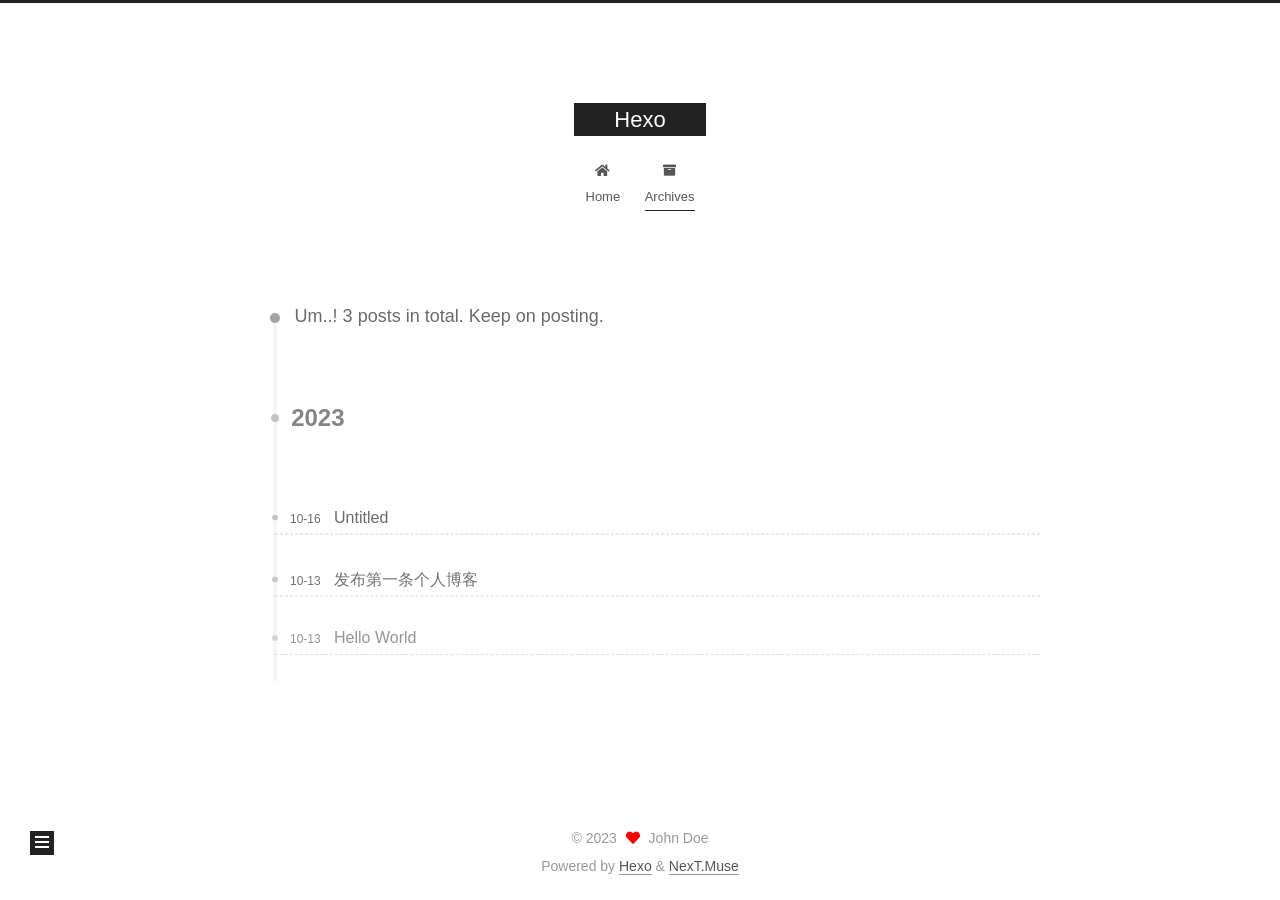
==== archives/index.html @ dcf9a1d7 "Site updated: 2023-10-16 13:55:03" ====
<!DOCTYPE html>
<html lang="en">
<head>
  <meta charset="UTF-8">
<meta name="viewport" content="width=device-width, initial-scale=1, maximum-scale=2">
<meta name="theme-color" content="#222">
<meta name="generator" content="Hexo 6.3.0">
  <link rel="apple-touch-icon" sizes="180x180" href="/images/apple-touch-icon-next.png">
  <link rel="icon" type="image/png" sizes="32x32" href="/images/favicon-32x32-next.png">
  <link rel="icon" type="image/png" sizes="16x16" href="/images/favicon-16x16-next.png">
  <link rel="mask-icon" href="/images/logo.svg" color="#222">

<link rel="stylesheet" href="/css/main.css">


<link rel="stylesheet" href="/lib/font-awesome/css/all.min.css">

<script id="hexo-configurations">
    var NexT = window.NexT || {};
    var CONFIG = {"hostname":"example.com","root":"/","scheme":"Muse","version":"7.8.0","exturl":false,"sidebar":{"position":"left","display":"post","padding":18,"offset":12,"onmobile":false},"copycode":{"enable":false,"show_result":false,"style":null},"back2top":{"enable":true,"sidebar":false,"scrollpercent":false},"bookmark":{"enable":false,"color":"#222","save":"auto"},"fancybox":false,"mediumzoom":false,"lazyload":false,"pangu":false,"comments":{"style":"tabs","active":null,"storage":true,"lazyload":false,"nav":null},"algolia":{"hits":{"per_page":10},"labels":{"input_placeholder":"Search for Posts","hits_empty":"We didn't find any results for the search: ${query}","hits_stats":"${hits} results found in ${time} ms"}},"localsearch":{"enable":false,"trigger":"auto","top_n_per_article":1,"unescape":false,"preload":false},"motion":{"enable":true,"async":false,"transition":{"post_block":"fadeIn","post_header":"slideDownIn","post_body":"slideDownIn","coll_header":"slideLeftIn","sidebar":"slideUpIn"}}};
  </script>

  <meta property="og:type" content="website">
<meta property="og:title" content="Hexo">
<meta property="og:url" content="http://example.com/archives/index.html">
<meta property="og:site_name" content="Hexo">
<meta property="og:locale" content="en_US">
<meta property="article:author" content="John Doe">
<meta name="twitter:card" content="summary">

<link rel="canonical" href="http://example.com/archives/">


<script id="page-configurations">
  // https://hexo.io/docs/variables.html
  CONFIG.page = {
    sidebar: "",
    isHome : false,
    isPost : false,
    lang   : 'en'
  };
</script>

  <title>Archive | Hexo</title>
  






  <noscript>
  <style>
  .use-motion .brand,
  .use-motion .menu-item,
  .sidebar-inner,
  .use-motion .post-block,
  .use-motion .pagination,
  .use-motion .comments,
  .use-motion .post-header,
  .use-motion .post-body,
  .use-motion .collection-header { opacity: initial; }

  .use-motion .site-title,
  .use-motion .site-subtitle {
    opacity: initial;
    top: initial;
  }

  .use-motion .logo-line-before i { left: initial; }
  .use-motion .logo-line-after i { right: initial; }
  </style>
</noscript>

</head>

<body itemscope itemtype="http://schema.org/WebPage">
  <div class="container use-motion">
    <div class="headband"></div>

    <header class="header" itemscope itemtype="http://schema.org/WPHeader">
      <div class="header-inner"><div class="site-brand-container">
  <div class="site-nav-toggle">
    <div class="toggle" aria-label="Toggle navigation bar">
      <span class="toggle-line toggle-line-first"></span>
      <span class="toggle-line toggle-line-middle"></span>
      <span class="toggle-line toggle-line-last"></span>
    </div>
  </div>

  <div class="site-meta">

    <a href="/" class="brand" rel="start">
      <span class="logo-line-before"><i></i></span>
      <h1 class="site-title">Hexo</h1>
      <span class="logo-line-after"><i></i></span>
    </a>
  </div>

  <div class="site-nav-right">
    <div class="toggle popup-trigger">
    </div>
  </div>
</div>




<nav class="site-nav">
  <ul id="menu" class="main-menu menu">
        <li class="menu-item menu-item-home">

    <a href="/" rel="section"><i class="fa fa-home fa-fw"></i>Home</a>

  </li>
        <li class="menu-item menu-item-archives">

    <a href="/archives/" rel="section"><i class="fa fa-archive fa-fw"></i>Archives</a>

  </li>
  </ul>
</nav>




</div>
    </header>

    
  <div class="back-to-top">
    <i class="fa fa-arrow-up"></i>
    <span>0%</span>
  </div>


    <main class="main">
      <div class="main-inner">
        <div class="content-wrap">
          

          <div class="content archive">
            

  
  
  
  <div class="post-block">
    <div class="posts-collapse">
      <div class="collection-title">
        <span class="collection-header">Um..! 3 posts in total. Keep on posting.</span>
      </div>

      
    <div class="collection-year">
      <span class="collection-header">2023</span>
    </div>

  <article itemscope itemtype="http://schema.org/Article">
    <header class="post-header">

      <div class="post-meta">
        <time itemprop="dateCreated"
              datetime="2023-10-16T13:53:46+08:00"
              content="2023-10-16">
          10-16
        </time>
      </div>

      <div class="post-title">
          <a class="post-title-link" href="/2023/10/16/%E5%B0%86%E6%A0%B9%E7%9B%AE%E5%BD%95%E4%BB%8E%E6%A0%87%E5%87%86%E5%88%86%E5%8C%BA%E8%BF%81%E7%A7%BB%E5%88%B0LVM%E5%B9%B6%E6%89%A9%E5%AE%B9%E7%A3%81%E7%9B%98/" itemprop="url">
            <span itemprop="name">Untitled</span>
          </a>
      </div>

    </header>
  </article>

  <article itemscope itemtype="http://schema.org/Article">
    <header class="post-header">

      <div class="post-meta">
        <time itemprop="dateCreated"
              datetime="2023-10-13T09:36:25+08:00"
              content="2023-10-13">
          10-13
        </time>
      </div>

      <div class="post-title">
          <a class="post-title-link" href="/2023/10/13/%E5%8F%91%E5%B8%83%E7%AC%AC%E4%B8%80%E6%9D%A1%E4%B8%AA%E4%BA%BA%E5%8D%9A%E5%AE%A2/" itemprop="url">
            <span itemprop="name">发布第一条个人博客</span>
          </a>
      </div>

    </header>
  </article>

  <article itemscope itemtype="http://schema.org/Article">
    <header class="post-header">

      <div class="post-meta">
        <time itemprop="dateCreated"
              datetime="2023-10-13T09:29:15+08:00"
              content="2023-10-13">
          10-13
        </time>
      </div>

      <div class="post-title">
          <a class="post-title-link" href="/2023/10/13/hello-world/" itemprop="url">
            <span itemprop="name">Hello World</span>
          </a>
      </div>

    </header>
  </article>


    </div>
  </div>
  
  
  

  



          </div>
          

<script>
  window.addEventListener('tabs:register', () => {
    let { activeClass } = CONFIG.comments;
    if (CONFIG.comments.storage) {
      activeClass = localStorage.getItem('comments_active') || activeClass;
    }
    if (activeClass) {
      let activeTab = document.querySelector(`a[href="#comment-${activeClass}"]`);
      if (activeTab) {
        activeTab.click();
      }
    }
  });
  if (CONFIG.comments.storage) {
    window.addEventListener('tabs:click', event => {
      if (!event.target.matches('.tabs-comment .tab-content .tab-pane')) return;
      let commentClass = event.target.classList[1];
      localStorage.setItem('comments_active', commentClass);
    });
  }
</script>

        </div>
          
  
  <div class="toggle sidebar-toggle">
    <span class="toggle-line toggle-line-first"></span>
    <span class="toggle-line toggle-line-middle"></span>
    <span class="toggle-line toggle-line-last"></span>
  </div>

  <aside class="sidebar">
    <div class="sidebar-inner">

      <ul class="sidebar-nav motion-element">
        <li class="sidebar-nav-toc">
          Table of Contents
        </li>
        <li class="sidebar-nav-overview">
          Overview
        </li>
      </ul>

      <!--noindex-->
      <div class="post-toc-wrap sidebar-panel">
      </div>
      <!--/noindex-->

      <div class="site-overview-wrap sidebar-panel">
        <div class="site-author motion-element" itemprop="author" itemscope itemtype="http://schema.org/Person">
  <p class="site-author-name" itemprop="name">John Doe</p>
  <div class="site-description" itemprop="description"></div>
</div>
<div class="site-state-wrap motion-element">
  <nav class="site-state">
      <div class="site-state-item site-state-posts">
          <a href="/archives/">
        
          <span class="site-state-item-count">3</span>
          <span class="site-state-item-name">posts</span>
        </a>
      </div>
  </nav>
</div>



      </div>

    </div>
  </aside>
  <div id="sidebar-dimmer"></div>


      </div>
    </main>

    <footer class="footer">
      <div class="footer-inner">
        

        

<div class="copyright">
  
  &copy; 
  <span itemprop="copyrightYear">2023</span>
  <span class="with-love">
    <i class="fa fa-heart"></i>
  </span>
  <span class="author" itemprop="copyrightHolder">John Doe</span>
</div>
  <div class="powered-by">Powered by <a href="https://hexo.io/" class="theme-link" rel="noopener" target="_blank">Hexo</a> & <a href="https://muse.theme-next.org/" class="theme-link" rel="noopener" target="_blank">NexT.Muse</a>
  </div>

        








      </div>
    </footer>
  </div>

  
  <script src="/lib/anime.min.js"></script>
  <script src="/lib/velocity/velocity.min.js"></script>
  <script src="/lib/velocity/velocity.ui.min.js"></script>

<script src="/js/utils.js"></script>

<script src="/js/motion.js"></script>


<script src="/js/schemes/muse.js"></script>


<script src="/js/next-boot.js"></script>




  















  

  

</body>
</html>
---- css/main.css ----
:root {
  --body-bg-color: #fff;
  --content-bg-color: #fff;
  --card-bg-color: #f5f5f5;
  --text-color: #555;
  --blockquote-color: #666;
  --link-color: #555;
  --link-hover-color: #222;
  --brand-color: #fff;
  --brand-hover-color: #fff;
  --table-row-odd-bg-color: #f9f9f9;
  --table-row-hover-bg-color: #f5f5f5;
  --menu-item-bg-color: #f5f5f5;
  --btn-default-bg: #222;
  --btn-default-color: #fff;
  --btn-default-border-color: #222;
  --btn-default-hover-bg: #fff;
  --btn-default-hover-color: #222;
  --btn-default-hover-border-color: #222;
}
html {
  line-height: 1.15; /* 1 */
  -webkit-text-size-adjust: 100%; /* 2 */
}
body {
  margin: 0;
}
main {
  display: block;
}
h1 {
  font-size: 2em;
  margin: 0.67em 0;
}
hr {
  box-sizing: content-box; /* 1 */
  height: 0; /* 1 */
  overflow: visible; /* 2 */
}
pre {
  font-family: monospace, monospace; /* 1 */
  font-size: 1em; /* 2 */
}
a {
  background: transparent;
}
abbr[title] {
  border-bottom: none; /* 1 */
  text-decoration: underline; /* 2 */
  text-decoration: underline dotted; /* 2 */
}
b,
strong {
  font-weight: bolder;
}
code,
kbd,
samp {
  font-family: monospace, monospace; /* 1 */
  font-size: 1em; /* 2 */
}
small {
  font-size: 80%;
}
sub,
sup {
  font-size: 75%;
  line-height: 0;
  position: relative;
  vertical-align: baseline;
}
sub {
  bottom: -0.25em;
}
sup {
  top: -0.5em;
}
img {
  border-style: none;
}
button,
input,
optgroup,
select,
textarea {
  font-family: inherit; /* 1 */
  font-size: 100%; /* 1 */
  line-height: 1.15; /* 1 */
  margin: 0; /* 2 */
}
button,
input {
/* 1 */
  overflow: visible;
}
button,
select {
/* 1 */
  text-transform: none;
}
button,
[type='button'],
[type='reset'],
[type='submit'] {
  -webkit-appearance: button;
}
button::-moz-focus-inner,
[type='button']::-moz-focus-inner,
[type='reset']::-moz-focus-inner,
[type='submit']::-moz-focus-inner {
  border-style: none;
  padding: 0;
}
button:-moz-focusring,
[type='button']:-moz-focusring,
[type='reset']:-moz-focusring,
[type='submit']:-moz-focusring {
  outline: 1px dotted ButtonText;
}
fieldset {
  padding: 0.35em 0.75em 0.625em;
}
legend {
  box-sizing: border-box; /* 1 */
  color: inherit; /* 2 */
  display: table; /* 1 */
  max-width: 100%; /* 1 */
  padding: 0; /* 3 */
  white-space: normal; /* 1 */
}
progress {
  vertical-align: baseline;
}
textarea {
  overflow: auto;
}
[type='checkbox'],
[type='radio'] {
  box-sizing: border-box; /* 1 */
  padding: 0; /* 2 */
}
[type='number']::-webkit-inner-spin-button,
[type='number']::-webkit-outer-spin-button {
  height: auto;
}
[type='search'] {
  outline-offset: -2px; /* 2 */
  -webkit-appearance: textfield; /* 1 */
}
[type='search']::-webkit-search-decoration {
  -webkit-appearance: none;
}
::-webkit-file-upload-button {
  font: inherit; /* 2 */
  -webkit-appearance: button; /* 1 */
}
details {
  display: block;
}
summary {
  display: list-item;
}
template {
  display: none;
}
[hidden] {
  display: none;
}
::selection {
  background: #262a30;
  color: #eee;
}
html,
body {
  height: 100%;
}
body {
  background: var(--body-bg-color);
  color: var(--text-color);
  font-family: 'Lato', "PingFang SC", "Microsoft YaHei", sans-serif;
  font-size: 1em;
  line-height: 2;
}
@media (max-width: 991px) {
  body {
    padding-left: 0 !important;
    padding-right: 0 !important;
  }
}
h1,
h2,
h3,
h4,
h5,
h6 {
  font-family: 'Lato', "PingFang SC", "Microsoft YaHei", sans-serif;
  font-weight: bold;
  line-height: 1.5;
  margin: 20px 0 15px;
}
h1 {
  font-size: 1.5em;
}
h2 {
  font-size: 1.375em;
}
h3 {
  font-size: 1.25em;
}
h4 {
  font-size: 1.125em;
}
h5 {
  font-size: 1em;
}
h6 {
  font-size: 0.875em;
}
p {
  margin: 0 0 20px 0;
}
a,
span.exturl {
  border-bottom: 1px solid #999;
  color: var(--link-color);
  outline: 0;
  text-decoration: none;
  overflow-wrap: break-word;
  word-wrap: break-word;
  cursor: pointer;
}
a:hover,
span.exturl:hover {
  border-bottom-color: var(--link-hover-color);
  color: var(--link-hover-color);
}
iframe,
img,
video {
  display: block;
  margin-left: auto;
  margin-right: auto;
  max-width: 100%;
}
hr {
  background-image: repeating-linear-gradient(-45deg, #ddd, #ddd 4px, transparent 4px, transparent 8px);
  border: 0;
  height: 3px;
  margin: 40px 0;
}
blockquote {
  border-left: 4px solid #ddd;
  color: var(--blockquote-color);
  margin: 0;
  padding: 0 15px;
}
blockquote cite::before {
  content: '-';
  padding: 0 5px;
}
dt {
  font-weight: bold;
}
dd {
  margin: 0;
  padding: 0;
}
kbd {
  background-color: #f5f5f5;
  background-image: linear-gradient(#eee, #fff, #eee);
  border: 1px solid #ccc;
  border-radius: 0.2em;
  box-shadow: 0.1em 0.1em 0.2em rgba(0,0,0,0.1);
  color: #555;
  font-family: inherit;
  padding: 0.1em 0.3em;
  white-space: nowrap;
}
.table-container {
  overflow: auto;
}
table {
  border-collapse: collapse;
  border-spacing: 0;
  font-size: 0.875em;
  margin: 0 0 20px 0;
  width: 100%;
}
tbody tr:nth-of-type(odd) {
  background: var(--table-row-odd-bg-color);
}
tbody tr:hover {
  background: var(--table-row-hover-bg-color);
}
caption,
th,
td {
  font-weight: normal;
  padding: 8px;
  vertical-align: middle;
}
th,
td {
  border: 1px solid #ddd;
  border-bottom: 3px solid #ddd;
}
th {
  font-weight: 700;
  padding-bottom: 10px;
}
td {
  border-bottom-width: 1px;
}
.btn {
  background: var(--btn-default-bg);
  border: 2px solid var(--btn-default-border-color);
  border-radius: 0;
  color: var(--btn-default-color);
  display: inline-block;
  font-size: 0.875em;
  line-height: 2;
  padding: 0 20px;
  text-decoration: none;
  transition-property: background-color;
  transition-delay: 0s;
  transition-duration: 0.2s;
  transition-timing-function: ease-in-out;
}
.btn:hover {
  background: var(--btn-default-hover-bg);
  border-color: var(--btn-default-hover-border-color);
  color: var(--btn-default-hover-color);
}
.btn + .btn {
  margin: 0 0 8px 8px;
}
.btn .fa-fw {
  text-align: left;
  width: 1.285714285714286em;
}
.toggle {
  line-height: 0;
}
.toggle .toggle-line {
  background: #fff;
  display: inline-block;
  height: 2px;
  left: 0;
  position: relative;
  top: 0;
  transition: all 0.4s;
  vertical-align: top;
  width: 100%;
}
.toggle .toggle-line:not(:first-child) {
  margin-top: 3px;
}
.toggle.toggle-arrow .toggle-line-first {
  left: 50%;
  top: 2px;
  transform: rotate(45deg);
  width: 50%;
}
.toggle.toggle-arrow .toggle-line-middle {
  left: 2px;
  width: 90%;
}
.toggle.toggle-arrow .toggle-line-last {
  left: 50%;
  top: -2px;
  transform: rotate(-45deg);
  width: 50%;
}
.toggle.toggle-close .toggle-line-first {
  transform: rotate(-45deg);
  top: 5px;
}
.toggle.toggle-close .toggle-line-middle {
  opacity: 0;
}
.toggle.toggle-close .toggle-line-last {
  transform: rotate(45deg);
  top: -5px;
}
.highlight,
pre {
  background: #f7f7f7;
  color: #4d4d4c;
  line-height: 1.6;
  margin: 0 auto 20px;
}
pre,
code {
  font-family: consolas, Menlo, monospace, "PingFang SC", "Microsoft YaHei";
}
code {
  background: #eee;
  border-radius: 3px;
  color: #555;
  padding: 2px 4px;
  overflow-wrap: break-word;
  word-wrap: break-word;
}
.highlight *::selection {
  background: #d6d6d6;
}
.highlight pre {
  border: 0;
  margin: 0;
  padding: 10px 0;
}
.highlight table {
  border: 0;
  margin: 0;
  width: auto;
}
.highlight td {
  border: 0;
  padding: 0;
}
.highlight figcaption {
  background: #eff2f3;
  color: #4d4d4c;
  display: flex;
  font-size: 0.875em;
  justify-content: space-between;
  line-height: 1.2;
  padding: 0.5em;
}
.highlight figcaption a {
  color: #4d4d4c;
}
.highlight figcaption a:hover {
  border-bottom-color: #4d4d4c;
}
.highlight .gutter {
  -moz-user-select: none;
  -ms-user-select: none;
  -webkit-user-select: none;
  user-select: none;
}
.highlight .gutter pre {
  background: #eff2f3;
  color: #869194;
  padding-left: 10px;
  padding-right: 10px;
  text-align: right;
}
.highlight .code pre {
  background: #f7f7f7;
  padding-left: 10px;
  width: 100%;
}
.gist table {
  width: auto;
}
.gist table td {
  border: 0;
}
pre {
  overflow: auto;
  padding: 10px;
}
pre code {
  background: none;
  color: #4d4d4c;
  font-size: 0.875em;
  padding: 0;
  text-shadow: none;
}
pre .deletion {
  background: #fdd;
}
pre .addition {
  background: #dfd;
}
pre .meta {
  color: #eab700;
  -moz-user-select: none;
  -ms-user-select: none;
  -webkit-user-select: none;
  user-select: none;
}
pre .comment {
  color: #8e908c;
}
pre .variable,
pre .attribute,
pre .tag,
pre .name,
pre .regexp,
pre .ruby .constant,
pre .xml .tag .title,
pre .xml .pi,
pre .xml .doctype,
pre .html .doctype,
pre .css .id,
pre .css .class,
pre .css .pseudo {
  color: #c82829;
}
pre .number,
pre .preprocessor,
pre .built_in,
pre .builtin-name,
pre .literal,
pre .params,
pre .constant,
pre .command {
  color: #f5871f;
}
pre .ruby .class .title,
pre .css .rules .attribute,
pre .string,
pre .symbol,
pre .value,
pre .inheritance,
pre .header,
pre .ruby .symbol,
pre .xml .cdata,
pre .special,
pre .formula {
  color: #718c00;
}
pre .title,
pre .css .hexcolor {
  color: #3e999f;
}
pre .function,
pre .python .decorator,
pre .python .title,
pre .ruby .function .title,
pre .ruby .title .keyword,
pre .perl .sub,
pre .javascript .title,
pre .coffeescript .title {
  color: #4271ae;
}
pre .keyword,
pre .javascript .function {
  color: #8959a8;
}
.blockquote-center {
  border-left: none;
  margin: 40px 0;
  padding: 0;
  position: relative;
  text-align: center;
}
.blockquote-center .fa {
  display: block;
  opacity: 0.6;
  position: absolute;
  width: 100%;
}
.blockquote-center .fa-quote-left {
  border-top: 1px solid #ccc;
  text-align: left;
  top: -20px;
}
.blockquote-center .fa-quote-right {
  border-bottom: 1px solid #ccc;
  text-align: right;
  bottom: -20px;
}
.blockquote-center p,
.blockquote-center div {
  text-align: center;
}
.post-body .group-picture img {
  margin: 0 auto;
  padding: 0 3px;
}
.group-picture-row {
  margin-bottom: 6px;
  overflow: hidden;
}
.group-picture-column {
  float: left;
  margin-bottom: 10px;
}
.post-body .label {
  color: #555;
  display: inline;
  padding: 0 2px;
}
.post-body .label.default {
  background: #f0f0f0;
}
.post-body .label.primary {
  background: #efe6f7;
}
.post-body .label.info {
  background: #e5f2f8;
}
.post-body .label.success {
  background: #e7f4e9;
}
.post-body .label.warning {
  background: #fcf6e1;
}
.post-body .label.danger {
  background: #fae8eb;
}
.post-body .tabs {
  margin-bottom: 20px;
}
.post-body .tabs,
.tabs-comment {
  display: block;
  padding-top: 10px;
  position: relative;
}
.post-body .tabs ul.nav-tabs,
.tabs-comment ul.nav-tabs {
  display: flex;
  flex-wrap: wrap;
  margin: 0;
  margin-bottom: -1px;
  padding: 0;
}
@media (max-width: 413px) {
  .post-body .tabs ul.nav-tabs,
  .tabs-comment ul.nav-tabs {
    display: block;
    margin-bottom: 5px;
  }
}
.post-body .tabs ul.nav-tabs li.tab,
.tabs-comment ul.nav-tabs li.tab {
  border-bottom: 1px solid #ddd;
  border-left: 1px solid transparent;
  border-right: 1px solid transparent;
  border-top: 3px solid transparent;
  flex-grow: 1;
  list-style-type: none;
  border-radius: 0 0 0 0;
}
@media (max-width: 413px) {
  .post-body .tabs ul.nav-tabs li.tab,
  .tabs-comment ul.nav-tabs li.tab {
    border-bottom: 1px solid transparent;
    border-left: 3px solid transparent;
    border-right: 1px solid transparent;
    border-top: 1px solid transparent;
  }
}
@media (max-width: 413px) {
  .post-body .tabs ul.nav-tabs li.tab,
  .tabs-comment ul.nav-tabs li.tab {
    border-radius: 0;
  }
}
.post-body .tabs ul.nav-tabs li.tab a,
.tabs-comment ul.nav-tabs li.tab a {
  border-bottom: initial;
  display: block;
  line-height: 1.8;
  outline: 0;
  padding: 0.25em 0.75em;
  text-align: center;
  transition-delay: 0s;
  transition-duration: 0.2s;
  transition-timing-function: ease-out;
}
.post-body .tabs ul.nav-tabs li.tab a i,
.tabs-comment ul.nav-tabs li.tab a i {
  width: 1.285714285714286em;
}
.post-body .tabs ul.nav-tabs li.tab.active,
.tabs-comment ul.nav-tabs li.tab.active {
  border-bottom: 1px solid transparent;
  border-left: 1px solid #ddd;
  border-right: 1px solid #ddd;
  border-top: 3px solid #fc6423;
}
@media (max-width: 413px) {
  .post-body .tabs ul.nav-tabs li.tab.active,
  .tabs-comment ul.nav-tabs li.tab.active {
    border-bottom: 1px solid #ddd;
    border-left: 3px solid #fc6423;
    border-right: 1px solid #ddd;
    border-top: 1px solid #ddd;
  }
}
.post-body .tabs ul.nav-tabs li.tab.active a,
.tabs-comment ul.nav-tabs li.tab.active a {
  color: var(--link-color);
  cursor: default;
}
.post-body .tabs .tab-content .tab-pane,
.tabs-comment .tab-content .tab-pane {
  border: 1px solid #ddd;
  border-top: 0;
  padding: 20px 20px 0 20px;
  border-radius: 0;
}
.post-body .tabs .tab-content .tab-pane:not(.active),
.tabs-comment .tab-content .tab-pane:not(.active) {
  display: none;
}
.post-body .tabs .tab-content .tab-pane.active,
.tabs-comment .tab-content .tab-pane.active {
  display: block;
}
.post-body .tabs .tab-content .tab-pane.active:nth-of-type(1),
.tabs-comment .tab-content .tab-pane.active:nth-of-type(1) {
  border-radius: 0 0 0 0;
}
@media (max-width: 413px) {
  .post-body .tabs .tab-content .tab-pane.active:nth-of-type(1),
  .tabs-comment .tab-content .tab-pane.active:nth-of-type(1) {
    border-radius: 0;
  }
}
.post-body .note {
  border-radius: 3px;
  margin-bottom: 20px;
  padding: 1em;
  position: relative;
  border: 1px solid #eee;
  border-left-width: 5px;
}
.post-body .note h2,
.post-body .note h3,
.post-body .note h4,
.post-body .note h5,
.post-body .note h6 {
  margin-top: 0;
  border-bottom: initial;
  margin-bottom: 0;
  padding-top: 0;
}
.post-body .note p:first-child,
.post-body .note ul:first-child,
.post-body .note ol:first-child,
.post-body .note table:first-child,
.post-body .note pre:first-child,
.post-body .note blockquote:first-child,
.post-body .note img:first-child {
  margin-top: 0;
}
.post-body .note p:last-child,
.post-body .note ul:last-child,
.post-body .note ol:last-child,
.post-body .note table:last-child,
.post-body .note pre:last-child,
.post-body .note blockquote:last-child,
.post-body .note img:last-child {
  margin-bottom: 0;
}
.post-body .note.default {
  border-left-color: #777;
}
.post-body .note.default h2,
.post-body .note.default h3,
.post-body .note.default h4,
.post-body .note.default h5,
.post-body .note.default h6 {
  color: #777;
}
.post-body .note.primary {
  border-left-color: #6f42c1;
}
.post-body .note.primary h2,
.post-body .note.primary h3,
.post-body .note.primary h4,
.post-body .note.primary h5,
.post-body .note.primary h6 {
  color: #6f42c1;
}
.post-body .note.info {
  border-left-color: #428bca;
}
.post-body .note.info h2,
.post-body .note.info h3,
.post-body .note.info h4,
.post-body .note.info h5,
.post-body .note.info h6 {
  color: #428bca;
}
.post-body .note.success {
  border-left-color: #5cb85c;
}
.post-body .note.success h2,
.post-body .note.success h3,
.post-body .note.success h4,
.post-body .note.success h5,
.post-body .note.success h6 {
  color: #5cb85c;
}
.post-body .note.warning {
  border-left-color: #f0ad4e;
}
.post-body .note.warning h2,
.post-body .note.warning h3,
.post-body .note.warning h4,
.post-body .note.warning h5,
.post-body .note.warning h6 {
  color: #f0ad4e;
}
.post-body .note.danger {
  border-left-color: #d9534f;
}
.post-body .note.danger h2,
.post-body .note.danger h3,
.post-body .note.danger h4,
.post-body .note.danger h5,
.post-body .note.danger h6 {
  color: #d9534f;
}
.pagination .prev,
.pagination .next,
.pagination .page-number,
.pagination .space {
  display: inline-block;
  margin: 0 10px;
  padding: 0 11px;
  position: relative;
  top: -1px;
}
@media (max-width: 767px) {
  .pagination .prev,
  .pagination .next,
  .pagination .page-number,
  .pagination .space {
    margin: 0 5px;
  }
}
.pagination {
  border-top: 1px solid #eee;
  margin: 120px 0 0;
  text-align: center;
}
.pagination .prev,
.pagination .next,
.pagination .page-number {
  border-bottom: 0;
  border-top: 1px solid #eee;
  transition-property: border-color;
  transition-delay: 0s;
  transition-duration: 0.2s;
  transition-timing-function: ease-in-out;
}
.pagination .prev:hover,
.pagination .next:hover,
.pagination .page-number:hover {
  border-top-color: #222;
}
.pagination .space {
  margin: 0;
  padding: 0;
}
.pagination .prev {
  margin-left: 0;
}
.pagination .next {
  margin-right: 0;
}
.pagination .page-number.current {
  background: #ccc;
  border-top-color: #ccc;
  color: #fff;
}
@media (max-width: 767px) {
  .pagination {
    border-top: none;
  }
  .pagination .prev,
  .pagination .next,
  .pagination .page-number {
    border-bottom: 1px solid #eee;
    border-top: 0;
    margin-bottom: 10px;
    padding: 0 10px;
  }
  .pagination .prev:hover,
  .pagination .next:hover,
  .pagination .page-number:hover {
    border-bottom-color: #222;
  }
}
.comments {
  margin-top: 60px;
  overflow: hidden;
}
.comment-button-group {
  display: flex;
  flex-wrap: wrap-reverse;
  justify-content: center;
  margin: 1em 0;
}
.comment-button-group .comment-button {
  margin: 0.1em 0.2em;
}
.comment-button-group .comment-button.active {
  background: var(--btn-default-hover-bg);
  border-color: var(--btn-default-hover-border-color);
  color: var(--btn-default-hover-color);
}
.comment-position {
  display: none;
}
.comment-position.active {
  display: block;
}
.tabs-comment {
  background: var(--content-bg-color);
  margin-top: 4em;
  padding-top: 0;
}
.tabs-comment .comments {
  border: 0;
  box-shadow: none;
  margin-top: 0;
  padding-top: 0;
}
.container {
  min-height: 100%;
  position: relative;
}
.main-inner {
  margin: 0 auto;
  width: 700px;
}
@media (min-width: 1200px) {
  .main-inner {
    width: 800px;
  }
}
@media (min-width: 1600px) {
  .main-inner {
    width: 900px;
  }
}
@media (max-width: 767px) {
  .content-wrap {
    padding: 0 20px;
  }
}
.header {
  background: transparent;
}
.header-inner {
  margin: 0 auto;
  width: 700px;
}
@media (min-width: 1200px) {
  .header-inner {
    width: 800px;
  }
}
@media (min-width: 1600px) {
  .header-inner {
    width: 900px;
  }
}
.site-brand-container {
  display: flex;
  flex-shrink: 0;
  padding: 0 10px;
}
.headband {
  background: #222;
  height: 3px;
}
.site-meta {
  flex-grow: 1;
  text-align: center;
}
@media (max-width: 767px) {
  .site-meta {
    text-align: center;
  }
}
.brand {
  border-bottom: none;
  color: var(--brand-color);
  display: inline-block;
  line-height: 1.375em;
  padding: 0 40px;
  position: relative;
}
.brand:hover {
  color: var(--brand-hover-color);
}
.site-title {
  font-family: 'Lato', "PingFang SC", "Microsoft YaHei", sans-serif;
  font-size: 1.375em;
  font-weight: normal;
  margin: 0;
}
.site-subtitle {
  color: #999;
  font-size: 0.8125em;
  margin: 10px 0;
}
.use-motion .brand {
  opacity: 0;
}
.use-motion .site-title,
.use-motion .site-subtitle,
.use-motion .custom-logo-image {
  opacity: 0;
  position: relative;
  top: -10px;
}
.site-nav-toggle,
.site-nav-right {
  display: none;
}
@media (max-width: 767px) {
  .site-nav-toggle,
  .site-nav-right {
    display: flex;
    flex-direction: column;
    justify-content: center;
  }
}
.site-nav-toggle .toggle,
.site-nav-right .toggle {
  color: var(--text-color);
  padding: 10px;
  width: 22px;
}
.site-nav-toggle .toggle .toggle-line,
.site-nav-right .toggle .toggle-line {
  background: var(--text-color);
  border-radius: 1px;
}
.site-nav {
  display: block;
}
@media (max-width: 767px) {
  .site-nav {
    clear: both;
    display: none;
  }
}
.site-nav.site-nav-on {
  display: block;
}
.menu {
  margin-top: 20px;
  padding-left: 0;
  text-align: center;
}
.menu-item {
  display: inline-block;
  list-style: none;
  margin: 0 10px;
}
@media (max-width: 767px) {
  .menu-item {
    display: block;
    margin-top: 10px;
  }
  .menu-item.menu-item-search {
    display: none;
  }
}
.menu-item a,
.menu-item span.exturl {
  border-bottom: 0;
  display: block;
  font-size: 0.8125em;
  transition-property: border-color;
  transition-delay: 0s;
  transition-duration: 0.2s;
  transition-timing-function: ease-in-out;
}
@media (hover: none) {
  .menu-item a:hover,
  .menu-item span.exturl:hover {
    border-bottom-color: transparent !important;
  }
}
.menu-item .fa,
.menu-item .fab,
.menu-item .far,
.menu-item .fas {
  margin-right: 8px;
}
.menu-item .badge {
  display: inline-block;
  font-weight: bold;
  line-height: 1;
  margin-left: 0.35em;
  margin-top: 0.35em;
  text-align: center;
  white-space: nowrap;
}
@media (max-width: 767px) {
  .menu-item .badge {
    float: right;
    margin-left: 0;
  }
}
.menu-item-active a,
.menu .menu-item a:hover,
.menu .menu-item span.exturl:hover {
  background: var(--menu-item-bg-color);
}
.use-motion .menu-item {
  opacity: 0;
}
.sidebar {
  background: #222;
  bottom: 0;
  box-shadow: inset 0 2px 6px #000;
  position: fixed;
  top: 0;
}
@media (max-width: 991px) {
  .sidebar {
    display: none;
  }
}
.sidebar-inner {
  color: #999;
  padding: 18px 10px;
  text-align: center;
}
.cc-license {
  margin-top: 10px;
  text-align: center;
}
.cc-license .cc-opacity {
  border-bottom: none;
  opacity: 0.7;
}
.cc-license .cc-opacity:hover {
  opacity: 0.9;
}
.cc-license img {
  display: inline-block;
}
.site-author-image {
  border: 2px solid #333;
  display: block;
  margin: 0 auto;
  max-width: 96px;
  padding: 2px;
}
.site-author-name {
  color: #f5f5f5;
  font-weight: normal;
  margin: 5px 0 0;
  text-align: center;
}
.site-description {
  color: #999;
  font-size: 1em;
  margin-top: 5px;
  text-align: center;
}
.links-of-author {
  margin-top: 15px;
}
.links-of-author a,
.links-of-author span.exturl {
  border-bottom-color: #555;
  display: inline-block;
  font-size: 0.8125em;
  margin-bottom: 10px;
  margin-right: 10px;
  vertical-align: middle;
}
.links-of-author a::before,
.links-of-author span.exturl::before {
  background: #fb12f1;
  border-radius: 50%;
  content: ' ';
  display: inline-block;
  height: 4px;
  margin-right: 3px;
  vertical-align: middle;
  width: 4px;
}
.sidebar-button {
  margin-top: 15px;
}
.sidebar-button a {
  border: 1px solid #fc6423;
  border-radius: 4px;
  color: #fc6423;
  display: inline-block;
  padding: 0 15px;
}
.sidebar-button a .fa,
.sidebar-button a .fab,
.sidebar-button a .far,
.sidebar-button a .fas {
  margin-right: 5px;
}
.sidebar-button a:hover {
  background: #fc6423;
  border: 1px solid #fc6423;
  color: #fff;
}
.sidebar-button a:hover .fa,
.sidebar-button a:hover .fab,
.sidebar-button a:hover .far,
.sidebar-button a:hover .fas {
  color: #fff;
}
.links-of-blogroll {
  font-size: 0.8125em;
  margin-top: 10px;
}
.links-of-blogroll-title {
  font-size: 0.875em;
  font-weight: 600;
  margin-top: 0;
}
.links-of-blogroll-list {
  list-style: none;
  margin: 0;
  padding: 0;
}
#sidebar-dimmer {
  display: none;
}
@media (max-width: 767px) {
  #sidebar-dimmer {
    background: #000;
    display: block;
    height: 100%;
    left: 100%;
    opacity: 0;
    position: fixed;
    top: 0;
    width: 100%;
    z-index: 1100;
  }
  .sidebar-active + #sidebar-dimmer {
    opacity: 0.7;
    transform: translateX(-100%);
    transition: opacity 0.5s;
  }
}
.sidebar-nav {
  margin: 0;
  padding-bottom: 20px;
  padding-left: 0;
}
.sidebar-nav li {
  border-bottom: 1px solid transparent;
  color: #666;
  cursor: pointer;
  display: inline-block;
  font-size: 0.875em;
}
.sidebar-nav li.sidebar-nav-overview {
  margin-left: 10px;
}
.sidebar-nav li:hover {
  color: #f5f5f5;
}
.sidebar-nav .sidebar-nav-active {
  border-bottom-color: #87daff;
  color: #87daff;
}
.sidebar-nav .sidebar-nav-active:hover {
  color: #87daff;
}
.sidebar-panel {
  display: none;
  overflow-x: hidden;
  overflow-y: auto;
}
.sidebar-panel-active {
  display: block;
}
.sidebar-toggle {
  background: #222;
  bottom: 45px;
  cursor: pointer;
  height: 14px;
  left: 30px;
  padding: 5px;
  position: fixed;
  width: 14px;
  z-index: 1300;
}
@media (max-width: 991px) {
  .sidebar-toggle {
    left: 20px;
    opacity: 0.8;
    display: none;
  }
}
.sidebar-toggle:hover .toggle-line {
  background: #87daff;
}
.post-toc {
  font-size: 0.875em;
}
.post-toc ol {
  list-style: none;
  margin: 0;
  padding: 0 2px 5px 10px;
  text-align: left;
}
.post-toc ol > ol {
  padding-left: 0;
}
.post-toc ol a {
  transition-property: all;
  transition-delay: 0s;
  transition-duration: 0.2s;
  transition-timing-function: ease-in-out;
}
.post-toc .nav-item {
  line-height: 1.8;
  overflow: hidden;
  text-overflow: ellipsis;
  white-space: nowrap;
}
.post-toc .nav .nav-child {
  display: none;
}
.post-toc .nav .active > .nav-child {
  display: block;
}
.post-toc .nav .active-current > .nav-child {
  display: block;
}
.post-toc .nav .active-current > .nav-child > .nav-item {
  display: block;
}
.post-toc .nav .active > a {
  border-bottom-color: #87daff;
  color: #87daff;
}
.post-toc .nav .active-current > a {
  color: #87daff;
}
.post-toc .nav .active-current > a:hover {
  color: #87daff;
}
.site-state {
  display: flex;
  justify-content: center;
  line-height: 1.4;
  margin-top: 10px;
  overflow: hidden;
  text-align: center;
  white-space: nowrap;
}
.site-state-item {
  padding: 0 15px;
}
.site-state-item:not(:first-child) {
  border-left: 1px solid #333;
}
.site-state-item a {
  border-bottom: none;
}
.site-state-item-count {
  display: block;
  font-size: 1.25em;
  font-weight: 600;
  text-align: center;
}
.site-state-item-name {
  color: inherit;
  font-size: 0.875em;
}
.footer {
  color: #999;
  font-size: 0.875em;
  padding: 20px 0;
}
.footer.footer-fixed {
  bottom: 0;
  left: 0;
  position: absolute;
  right: 0;
}
.footer-inner {
  box-sizing: border-box;
  margin: 0 auto;
  text-align: center;
  width: 700px;
}
@media (min-width: 1200px) {
  .footer-inner {
    width: 800px;
  }
}
@media (min-width: 1600px) {
  .footer-inner {
    width: 900px;
  }
}
.languages {
  display: inline-block;
  font-size: 1.125em;
  position: relative;
}
.languages .lang-select-label span {
  margin: 0 0.5em;
}
.languages .lang-select {
  height: 100%;
  left: 0;
  opacity: 0;
  position: absolute;
  top: 0;
  width: 100%;
}
.with-love {
  color: #ff0000;
  display: inline-block;
  margin: 0 5px;
}
.powered-by,
.theme-info {
  display: inline-block;
}
@-moz-keyframes iconAnimate {
  0%, 100% {
    transform: scale(1);
  }
  10%, 30% {
    transform: scale(0.9);
  }
  20%, 40%, 60%, 80% {
    transform: scale(1.1);
  }
  50%, 70% {
    transform: scale(1.1);
  }
}
@-webkit-keyframes iconAnimate {
  0%, 100% {
    transform: scale(1);
  }
  10%, 30% {
    transform: scale(0.9);
  }
  20%, 40%, 60%, 80% {
    transform: scale(1.1);
  }
  50%, 70% {
    transform: scale(1.1);
  }
}
@-o-keyframes iconAnimate {
  0%, 100% {
    transform: scale(1);
  }
  10%, 30% {
    transform: scale(0.9);
  }
  20%, 40%, 60%, 80% {
    transform: scale(1.1);
  }
  50%, 70% {
    transform: scale(1.1);
  }
}
@keyframes iconAnimate {
  0%, 100% {
    transform: scale(1);
  }
  10%, 30% {
    transform: scale(0.9);
  }
  20%, 40%, 60%, 80% {
    transform: scale(1.1);
  }
  50%, 70% {
    transform: scale(1.1);
  }
}
.back-to-top {
  font-size: 12px;
  text-align: center;
  transition-delay: 0s;
  transition-duration: 0.2s;
  transition-timing-function: ease-in-out;
}
.back-to-top {
  background: #222;
  bottom: -100px;
  box-sizing: border-box;
  color: #fff;
  cursor: pointer;
  left: 30px;
  opacity: 1;
  padding: 0 6px;
  position: fixed;
  transition-property: bottom;
  z-index: 1300;
  width: 24px;
}
.back-to-top span {
  display: none;
}
.back-to-top:hover {
  color: #87daff;
}
.back-to-top.back-to-top-on {
  bottom: 19px;
}
@media (max-width: 991px) {
  .back-to-top {
    left: 20px;
    opacity: 0.8;
  }
}
.post-body {
  font-family: 'Lato', "PingFang SC", "Microsoft YaHei", sans-serif;
  overflow-wrap: break-word;
  word-wrap: break-word;
}
@media (min-width: 1200px) {
  .post-body {
    font-size: 1.125em;
  }
}
.post-body .exturl .fa {
  font-size: 0.875em;
  margin-left: 4px;
}
.post-body .image-caption,
.post-body .figure .caption {
  color: #999;
  font-size: 0.875em;
  font-weight: bold;
  line-height: 1;
  margin: -20px auto 15px;
  text-align: center;
}
.post-sticky-flag {
  display: inline-block;
  transform: rotate(30deg);
}
.post-button {
  margin-top: 40px;
  text-align: center;
}
.use-motion .post-block,
.use-motion .pagination,
.use-motion .comments {
  opacity: 0;
}
.use-motion .post-header {
  opacity: 0;
}
.use-motion .post-body {
  opacity: 0;
}
.use-motion .collection-header {
  opacity: 0;
}
.posts-collapse {
  margin-left: 35px;
  position: relative;
}
@media (max-width: 767px) {
  .posts-collapse {
    margin-left: 0px;
    margin-right: 0px;
  }
}
.posts-collapse .collection-title {
  font-size: 1.125em;
  position: relative;
}
.posts-collapse .collection-title::before {
  background: #999;
  border: 1px solid #fff;
  border-radius: 50%;
  content: ' ';
  height: 10px;
  left: 0;
  margin-left: -6px;
  margin-top: -4px;
  position: absolute;
  top: 50%;
  width: 10px;
}
.posts-collapse .collection-year {
  font-size: 1.5em;
  font-weight: bold;
  margin: 60px 0;
  position: relative;
}
.posts-collapse .collection-year::before {
  background: #bbb;
  border-radius: 50%;
  content: ' ';
  height: 8px;
  left: 0;
  margin-left: -4px;
  margin-top: -4px;
  position: absolute;
  top: 50%;
  width: 8px;
}
.posts-collapse .collection-header {
  display: block;
  margin: 0 0 0 20px;
}
.posts-collapse .collection-header small {
  color: #bbb;
  margin-left: 5px;
}
.posts-collapse .post-header {
  border-bottom: 1px dashed #ccc;
  margin: 30px 0;
  padding-left: 15px;
  position: relative;
  transition-property: border;
  transition-delay: 0s;
  transition-duration: 0.2s;
  transition-timing-function: ease-in-out;
}
.posts-collapse .post-header::before {
  background: #bbb;
  border: 1px solid #fff;
  border-radius: 50%;
  content: ' ';
  height: 6px;
  left: 0;
  margin-left: -4px;
  position: absolute;
  top: 0.75em;
  transition-property: background;
  width: 6px;
  transition-delay: 0s;
  transition-duration: 0.2s;
  transition-timing-function: ease-in-out;
}
.posts-collapse .post-header:hover {
  border-bottom-color: #666;
}
.posts-collapse .post-header:hover::before {
  background: #222;
}
.posts-collapse .post-meta {
  display: inline;
  font-size: 0.75em;
  margin-right: 10px;
}
.posts-collapse .post-title {
  display: inline;
}
.posts-collapse .post-title a,
.posts-collapse .post-title span.exturl {
  border-bottom: none;
  color: var(--link-color);
}
.posts-collapse .post-title .fa-external-link-alt {
  font-size: 0.875em;
  margin-left: 5px;
}
.posts-collapse::before {
  background: #f5f5f5;
  content: ' ';
  height: 100%;
  left: 0;
  margin-left: -2px;
  position: absolute;
  top: 1.25em;
  width: 4px;
}
.post-eof {
  background: #ccc;
  height: 1px;
  margin: 80px auto 60px;
  text-align: center;
  width: 8%;
}
.post-block:last-of-type .post-eof {
  display: none;
}
.content {
  padding-top: 40px;
}
@media (min-width: 992px) {
  .post-body {
    text-align: justify;
  }
}
@media (max-width: 991px) {
  .post-body {
    text-align: justify;
  }
}
.post-body h1,
.post-body h2,
.post-body h3,
.post-body h4,
.post-body h5,
.post-body h6 {
  padding-top: 10px;
}
.post-body h1 .header-anchor,
.post-body h2 .header-anchor,
.post-body h3 .header-anchor,
.post-body h4 .header-anchor,
.post-body h5 .header-anchor,
.post-body h6 .header-anchor {
  border-bottom-style: none;
  color: #ccc;
  float: right;
  margin-left: 10px;
  visibility: hidden;
}
.post-body h1 .header-anchor:hover,
.post-body h2 .header-anchor:hover,
.post-body h3 .header-anchor:hover,
.post-body h4 .header-anchor:hover,
.post-body h5 .header-anchor:hover,
.post-body h6 .header-anchor:hover {
  color: inherit;
}
.post-body h1:hover .header-anchor,
.post-body h2:hover .header-anchor,
.post-body h3:hover .header-anchor,
.post-body h4:hover .header-anchor,
.post-body h5:hover .header-anchor,
.post-body h6:hover .header-anchor {
  visibility: visible;
}
.post-body iframe,
.post-body img,
.post-body video {
  margin-bottom: 20px;
}
.post-body .video-container {
  height: 0;
  margin-bottom: 20px;
  overflow: hidden;
  padding-top: 75%;
  position: relative;
  width: 100%;
}
.post-body .video-container iframe,
.post-body .video-container object,
.post-body .video-container embed {
  height: 100%;
  left: 0;
  margin: 0;
  position: absolute;
  top: 0;
  width: 100%;
}
.post-gallery {
  align-items: center;
  display: grid;
  grid-gap: 10px;
  grid-template-columns: 1fr 1fr 1fr;
  margin-bottom: 20px;
}
@media (max-width: 767px) {
  .post-gallery {
    grid-template-columns: 1fr 1fr;
  }
}
.post-gallery a {
  border: 0;
}
.post-gallery img {
  margin: 0;
}
.posts-expand .post-header {
  font-size: 1.125em;
}
.posts-expand .post-title {
  font-size: 1.5em;
  font-weight: normal;
  margin: initial;
  text-align: center;
  overflow-wrap: break-word;
  word-wrap: break-word;
}
.posts-expand .post-title-link {
  border-bottom: none;
  color: var(--link-color);
  display: inline-block;
  position: relative;
  vertical-align: top;
}
.posts-expand .post-title-link::before {
  background: var(--link-color);
  bottom: 0;
  content: '';
  height: 2px;
  left: 0;
  position: absolute;
  transform: scaleX(0);
  visibility: hidden;
  width: 100%;
  transition-delay: 0s;
  transition-duration: 0.2s;
  transition-timing-function: ease-in-out;
}
.posts-expand .post-title-link:hover::before {
  transform: scaleX(1);
  visibility: visible;
}
.posts-expand .post-title-link .fa-external-link-alt {
  font-size: 0.875em;
  margin-left: 5px;
}
.posts-expand .post-meta {
  color: #999;
  font-family: 'Lato', "PingFang SC", "Microsoft YaHei", sans-serif;
  font-size: 0.75em;
  margin: 3px 0 60px 0;
  text-align: center;
}
.posts-expand .post-meta .post-description {
  font-size: 0.875em;
  margin-top: 2px;
}
.posts-expand .post-meta time {
  border-bottom: 1px dashed #999;
  cursor: pointer;
}
.post-meta .post-meta-item + .post-meta-item::before {
  content: '|';
  margin: 0 0.5em;
}
.post-meta-divider {
  margin: 0 0.5em;
}
.post-meta-item-icon {
  margin-right: 3px;
}
@media (max-width: 991px) {
  .post-meta-item-icon {
    display: inline-block;
  }
}
@media (max-width: 991px) {
  .post-meta-item-text {
    display: none;
  }
}
.post-nav {
  border-top: 1px solid #eee;
  display: flex;
  justify-content: space-between;
  margin-top: 15px;
  padding: 10px 5px 0;
}
.post-nav-item {
  flex: 1;
}
.post-nav-item a {
  border-bottom: none;
  display: block;
  font-size: 0.875em;
  line-height: 1.6;
  position: relative;
}
.post-nav-item a:active {
  top: 2px;
}
.post-nav-item .fa {
  font-size: 0.75em;
}
.post-nav-item:first-child {
  margin-right: 15px;
}
.post-nav-item:first-child .fa {
  margin-right: 5px;
}
.post-nav-item:last-child {
  margin-left: 15px;
  text-align: right;
}
.post-nav-item:last-child .fa {
  margin-left: 5px;
}
.rtl.post-body p,
.rtl.post-body a,
.rtl.post-body h1,
.rtl.post-body h2,
.rtl.post-body h3,
.rtl.post-body h4,
.rtl.post-body h5,
.rtl.post-body h6,
.rtl.post-body li,
.rtl.post-body ul,
.rtl.post-body ol {
  direction: rtl;
  font-family: UKIJ Ekran;
}
.rtl.post-title {
  font-family: UKIJ Ekran;
}
.post-tags {
  margin-top: 40px;
  text-align: center;
}
.post-tags a {
  display: inline-block;
  font-size: 0.8125em;
}
.post-tags a:not(:last-child) {
  margin-right: 10px;
}
.post-widgets {
  border-top: 1px solid #eee;
  margin-top: 15px;
  text-align: center;
}
.wp_rating {
  height: 20px;
  line-height: 20px;
  margin-top: 10px;
  padding-top: 6px;
  text-align: center;
}
.social-like {
  display: flex;
  font-size: 0.875em;
  justify-content: center;
  text-align: center;
}
.reward-container {
  margin: 20px auto;
  padding: 10px 0;
  text-align: center;
  width: 90%;
}
.reward-container button {
  background: transparent;
  border: 1px solid #fc6423;
  border-radius: 0;
  color: #fc6423;
  cursor: pointer;
  line-height: 2;
  outline: 0;
  padding: 0 15px;
  vertical-align: text-top;
}
.reward-container button:hover {
  background: #fc6423;
  border: 1px solid transparent;
  color: #fa9366;
}
#qr {
  padding-top: 20px;
}
#qr a {
  border: 0;
}
#qr img {
  display: inline-block;
  margin: 0.8em 2em 0 2em;
  max-width: 100%;
  width: 180px;
}
#qr p {
  text-align: center;
}
.category-all-page .category-all-title {
  text-align: center;
}
.category-all-page .category-all {
  margin-top: 20px;
}
.category-all-page .category-list {
  list-style: none;
  margin: 0;
  padding: 0;
}
.category-all-page .category-list-item {
  margin: 5px 10px;
}
.category-all-page .category-list-count {
  color: #bbb;
}
.category-all-page .category-list-count::before {
  content: ' (';
  display: inline;
}
.category-all-page .category-list-count::after {
  content: ') ';
  display: inline;
}
.category-all-page .category-list-child {
  padding-left: 10px;
}
.event-list {
  padding: 0;
}
.event-list hr {
  background: #222;
  margin: 20px 0 45px 0;
}
.event-list hr::after {
  background: #222;
  color: #fff;
  content: 'NOW';
  display: inline-block;
  font-weight: bold;
  padding: 0 5px;
  text-align: right;
}
.event-list .event {
  background: #222;
  margin: 20px 0;
  min-height: 40px;
  padding: 15px 0 15px 10px;
}
.event-list .event .event-summary {
  color: #fff;
  margin: 0;
  padding-bottom: 3px;
}
.event-list .event .event-summary::before {
  animation: dot-flash 1s alternate infinite ease-in-out;
  color: #fff;
  content: '\f111';
  display: inline-block;
  font-size: 10px;
  margin-right: 25px;
  vertical-align: middle;
  font-family: 'Font Awesome 5 Free';
  font-weight: 900;
}
.event-list .event .event-relative-time {
  color: #bbb;
  display: inline-block;
  font-size: 12px;
  font-weight: normal;
  padding-left: 12px;
}
.event-list .event .event-details {
  color: #fff;
  display: block;
  line-height: 18px;
  margin-left: 56px;
  padding-bottom: 6px;
  padding-top: 3px;
  text-indent: -24px;
}
.event-list .event .event-details::before {
  color: #fff;
  display: inline-block;
  margin-right: 9px;
  text-align: center;
  text-indent: 0;
  width: 14px;
  font-family: 'Font Awesome 5 Free';
  font-weight: 900;
}
.event-list .event .event-details.event-location::before {
  content: '\f041';
}
.event-list .event .event-details.event-duration::before {
  content: '\f017';
}
.event-list .event-past {
  background: #f5f5f5;
}
.event-list .event-past .event-summary,
.event-list .event-past .event-details {
  color: #bbb;
  opacity: 0.9;
}
.event-list .event-past .event-summary::before,
.event-list .event-past .event-details::before {
  animation: none;
  color: #bbb;
}
@-moz-keyframes dot-flash {
  from {
    opacity: 1;
    transform: scale(1);
  }
  to {
    opacity: 0;
    transform: scale(0.8);
  }
}
@-webkit-keyframes dot-flash {
  from {
    opacity: 1;
    transform: scale(1);
  }
  to {
    opacity: 0;
    transform: scale(0.8);
  }
}
@-o-keyframes dot-flash {
  from {
    opacity: 1;
    transform: scale(1);
  }
  to {
    opacity: 0;
    transform: scale(0.8);
  }
}
@keyframes dot-flash {
  from {
    opacity: 1;
    transform: scale(1);
  }
  to {
    opacity: 0;
    transform: scale(0.8);
  }
}
ul.breadcrumb {
  font-size: 0.75em;
  list-style: none;
  margin: 1em 0;
  padding: 0 2em;
  text-align: center;
}
ul.breadcrumb li {
  display: inline;
}
ul.breadcrumb li + li::before {
  content: '/\00a0';
  font-weight: normal;
  padding: 0.5em;
}
ul.breadcrumb li + li:last-child {
  font-weight: bold;
}
.tag-cloud {
  text-align: center;
}
.tag-cloud a {
  display: inline-block;
  margin: 10px;
}
.tag-cloud a:hover {
  color: var(--link-hover-color) !important;
}
@media (max-width: 767px) {
  .header-inner,
  .main-inner,
  .footer-inner {
    width: auto;
  }
}
.header-inner {
  padding-top: 100px;
}
@media (max-width: 767px) {
  .header-inner {
    padding-top: 50px;
  }
}
.main-inner {
  padding-bottom: 60px;
}
.content {
  padding-top: 70px;
}
@media (max-width: 767px) {
  .content {
    padding-top: 35px;
  }
}
embed {
  display: block;
  margin: 0 auto 25px auto;
}
.custom-logo .site-meta-headline {
  text-align: center;
}
.custom-logo .site-title {
  color: #222;
  margin: 10px auto 0;
}
.custom-logo .site-title a {
  border: 0;
}
.custom-logo-image {
  background: #fff;
  margin: 0 auto;
  max-width: 150px;
  padding: 5px;
}
.brand {
  background: var(--btn-default-bg);
}
@media (max-width: 767px) {
  .site-nav {
    border-bottom: 1px solid #ddd;
    border-top: 1px solid #ddd;
    left: 0;
    margin: 0;
    padding: 0;
    width: 100%;
  }
}
@media (max-width: 767px) {
  .menu {
    text-align: left;
  }
}
.menu-item-active a,
.menu .menu-item a:hover,
.menu .menu-item span.exturl:hover {
  background: transparent;
  border-bottom: 1px solid var(--link-hover-color) !important;
}
@media (max-width: 767px) {
  .menu-item-active a,
  .menu .menu-item a:hover,
  .menu .menu-item span.exturl:hover {
    border-bottom: 1px dotted #ddd !important;
  }
}
@media (max-width: 767px) {
  .menu .menu-item {
    margin: 0 10px;
  }
}
.menu .menu-item a,
.menu .menu-item span.exturl {
  border-bottom: 1px solid transparent;
}
@media (max-width: 767px) {
  .menu .menu-item a,
  .menu .menu-item span.exturl {
    padding: 5px 10px;
  }
}
@media (min-width: 768px) {
  .menu .menu-item .fa,
  .menu .menu-item .fab,
  .menu .menu-item .far,
  .menu .menu-item .fas {
    display: block;
    line-height: 2;
    margin-right: 0;
    width: 100%;
  }
}
.menu .menu-item .badge {
  background: #eee;
  padding: 1px 4px;
}
.sub-menu {
  margin: 10px 0;
}
.sub-menu .menu-item {
  display: inline-block;
}
.sidebar {
  left: -320px;
}
.sidebar.sidebar-active {
  left: 0;
}
.sidebar {
  width: 320px;
  z-index: 1200;
  transition-delay: 0s;
  transition-duration: 0.2s;
  transition-timing-function: ease-out;
}
.sidebar a,
.sidebar span.exturl {
  border-bottom-color: #555;
  color: #999;
}
.sidebar a:hover,
.sidebar span.exturl:hover {
  border-bottom-color: #eee;
  color: #eee;
}
.links-of-blogroll-item {
  padding: 2px 10px;
}
.links-of-blogroll-item a,
.links-of-blogroll-item span.exturl {
  box-sizing: border-box;
  display: inline-block;
  max-width: 280px;
  overflow: hidden;
  text-overflow: ellipsis;
  white-space: nowrap;
}
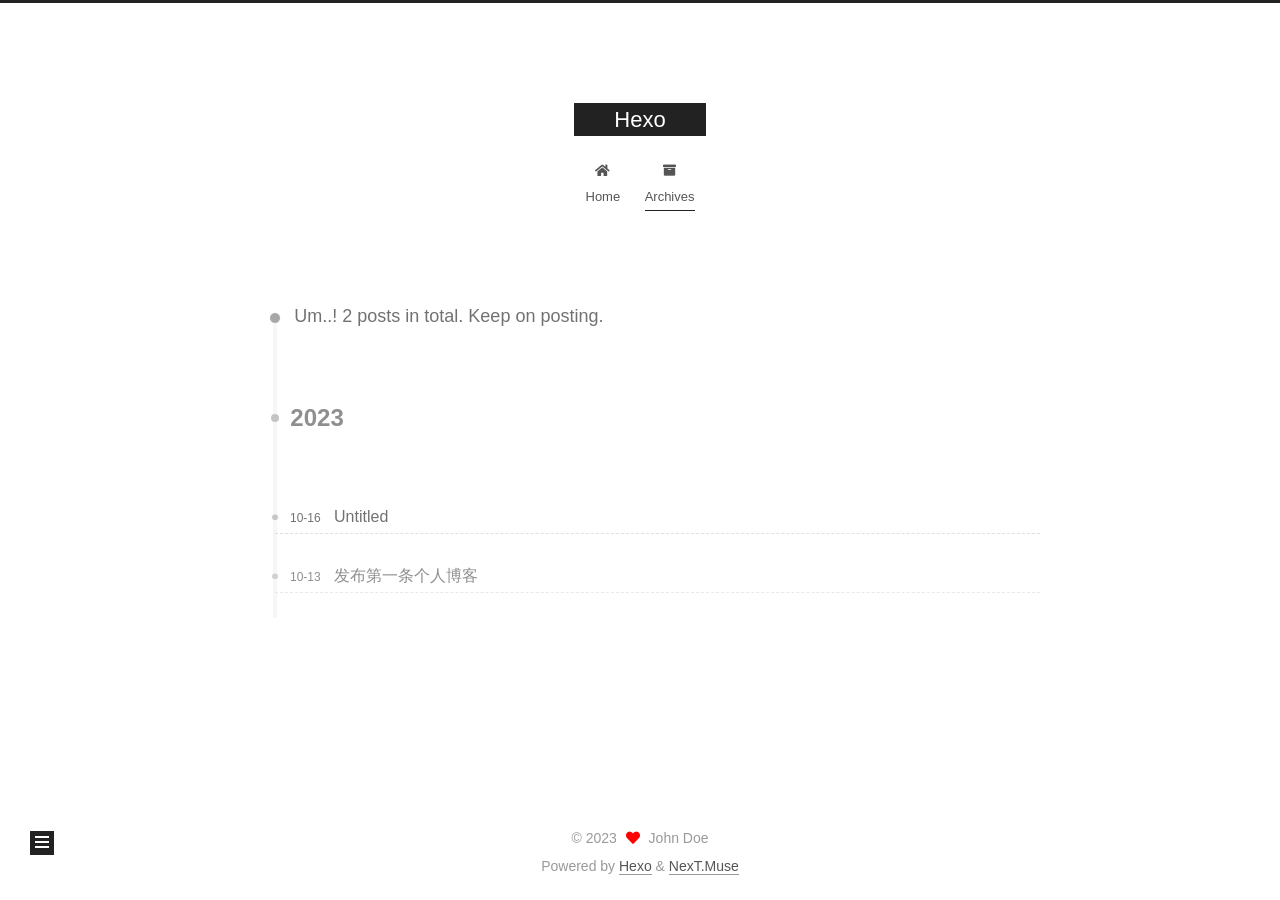
==== commit 062d16dc: "Site updated: 2023-10-16 13:55:43" ====
--- a/archives/index.html
+++ b/archives/index.html
@@ -148,7 +148,7 @@
   <div class="post-block">
     <div class="posts-collapse">
       <div class="collection-title">
-        <span class="collection-header">Um..! 3 posts in total. Keep on posting.</span>
+        <span class="collection-header">Um..! 2 posts in total. Keep on posting.</span>
       </div>
 
       
@@ -190,26 +190,6 @@
       <div class="post-title">
           <a class="post-title-link" href="/2023/10/13/%E5%8F%91%E5%B8%83%E7%AC%AC%E4%B8%80%E6%9D%A1%E4%B8%AA%E4%BA%BA%E5%8D%9A%E5%AE%A2/" itemprop="url">
             <span itemprop="name">发布第一条个人博客</span>
-          </a>
-      </div>
-
-    </header>
-  </article>
-
-  <article itemscope itemtype="http://schema.org/Article">
-    <header class="post-header">
-
-      <div class="post-meta">
-        <time itemprop="dateCreated"
-              datetime="2023-10-13T09:29:15+08:00"
-              content="2023-10-13">
-          10-13
-        </time>
-      </div>
-
-      <div class="post-title">
-          <a class="post-title-link" href="/2023/10/13/hello-world/" itemprop="url">
-            <span itemprop="name">Hello World</span>
           </a>
       </div>
 
@@ -288,7 +268,7 @@
       <div class="site-state-item site-state-posts">
           <a href="/archives/">
         
-          <span class="site-state-item-count">3</span>
+          <span class="site-state-item-count">2</span>
           <span class="site-state-item-name">posts</span>
         </a>
       </div>
--- a/css/main.css
+++ b/css/main.css
@@ -1168,7 +1168,7 @@
 }
 .links-of-author a::before,
 .links-of-author span.exturl::before {
-  background: #fb12f1;
+  background: #bdff87;
   border-radius: 50%;
   content: ' ';
   display: inline-block;
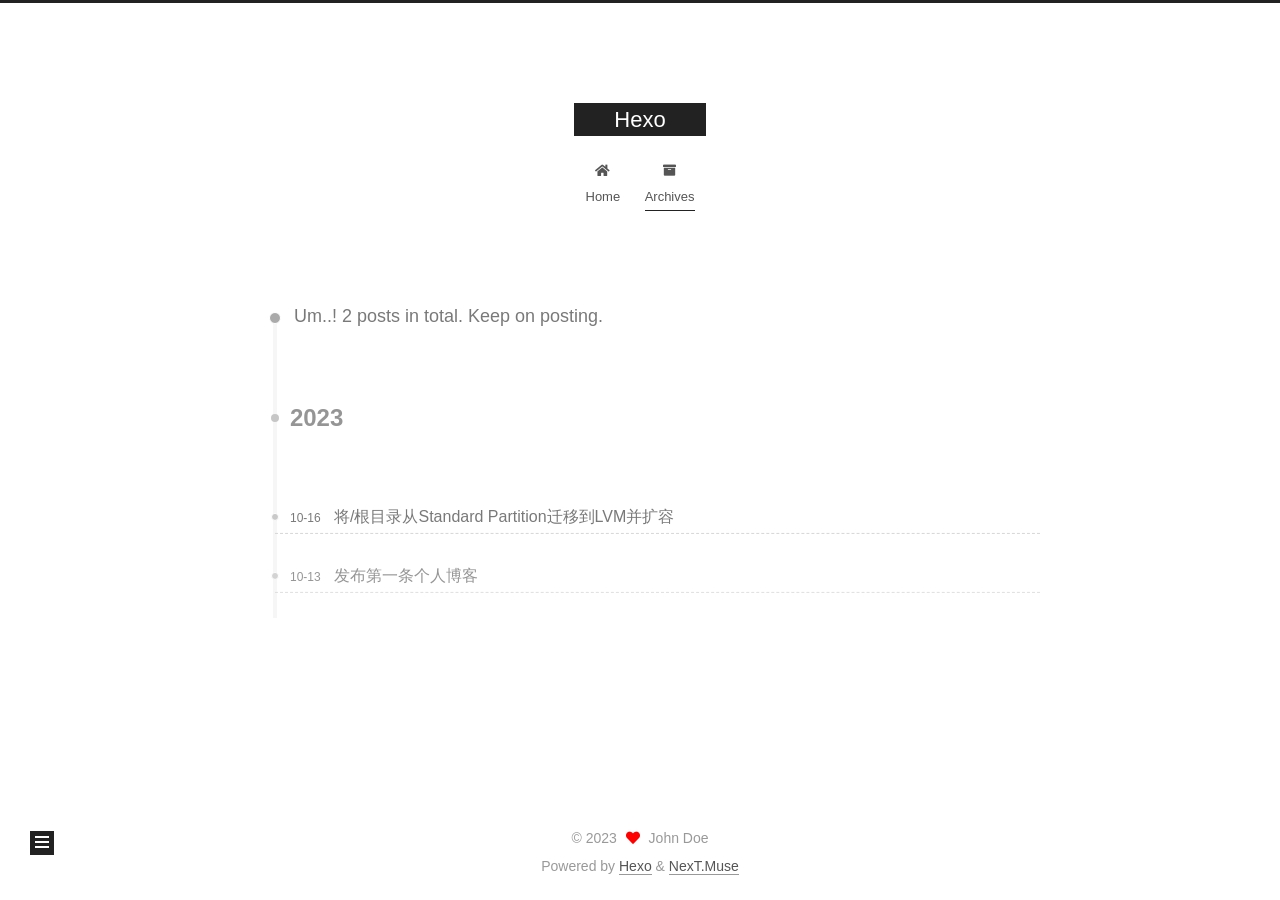
==== commit d6a212ac: "Site updated: 2023-10-16 14:31:52" ====
--- a/archives/index.html
+++ b/archives/index.html
@@ -169,7 +169,7 @@
 
       <div class="post-title">
           <a class="post-title-link" href="/2023/10/16/%E5%B0%86%E6%A0%B9%E7%9B%AE%E5%BD%95%E4%BB%8E%E6%A0%87%E5%87%86%E5%88%86%E5%8C%BA%E8%BF%81%E7%A7%BB%E5%88%B0LVM%E5%B9%B6%E6%89%A9%E5%AE%B9%E7%A3%81%E7%9B%98/" itemprop="url">
-            <span itemprop="name">Untitled</span>
+            <span itemprop="name">将/根目录从Standard Partition迁移到LVM并扩容</span>
           </a>
       </div>
 
--- a/css/main.css
+++ b/css/main.css
@@ -1168,7 +1168,7 @@
 }
 .links-of-author a::before,
 .links-of-author span.exturl::before {
-  background: #bdff87;
+  background: #ffa8a8;
   border-radius: 50%;
   content: ' ';
   display: inline-block;
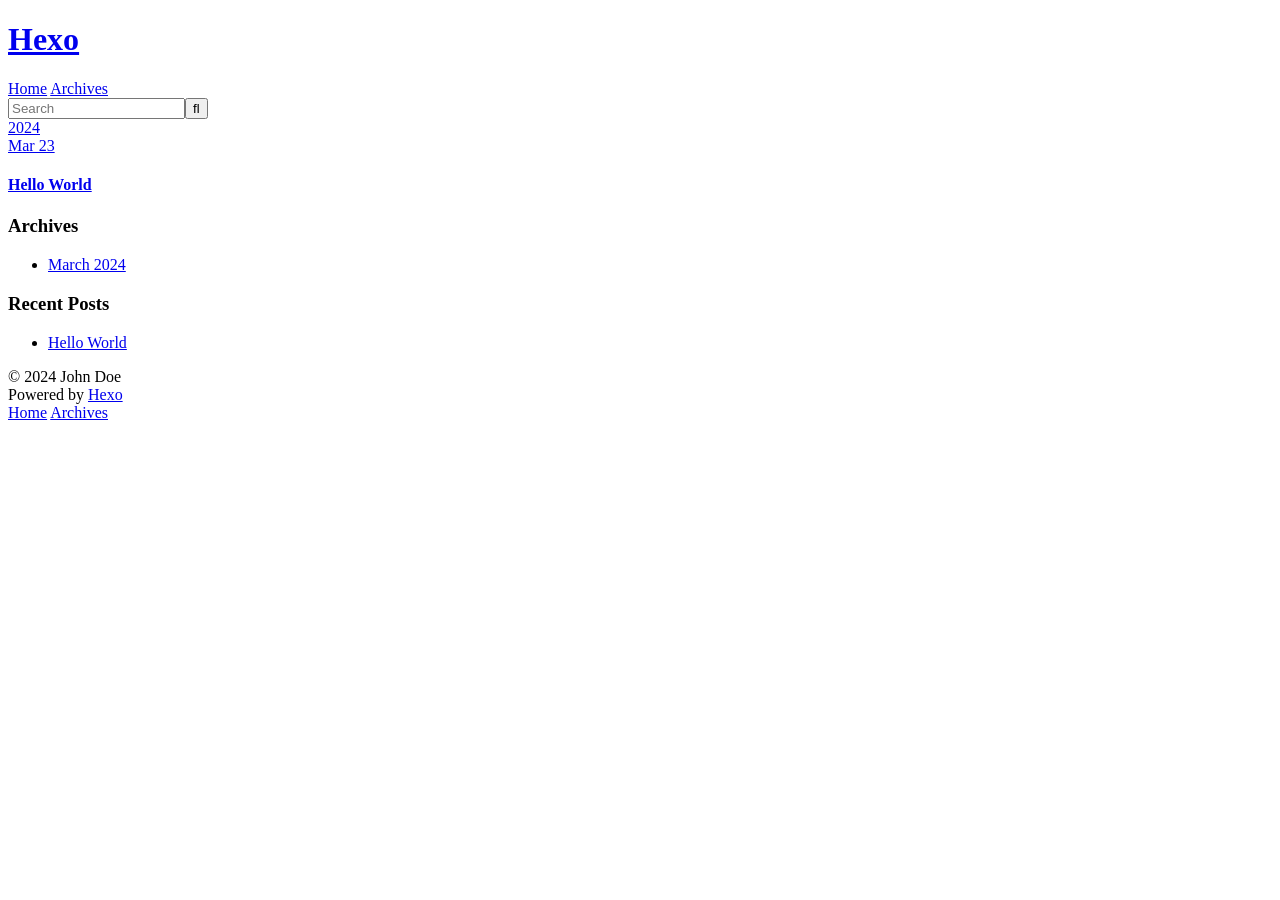
==== commit 6df2fdd7: "Site updated: 2024-03-23 20:47:35" ====
--- a/archives/index.html
+++ b/archives/index.html
@@ -1,25 +1,11 @@
 <!DOCTYPE html>
-<html lang="en">
+<html>
 <head>
-  <meta charset="UTF-8">
-<meta name="viewport" content="width=device-width, initial-scale=1, maximum-scale=2">
-<meta name="theme-color" content="#222">
-<meta name="generator" content="Hexo 6.3.0">
-  <link rel="apple-touch-icon" sizes="180x180" href="/images/apple-touch-icon-next.png">
-  <link rel="icon" type="image/png" sizes="32x32" href="/images/favicon-32x32-next.png">
-  <link rel="icon" type="image/png" sizes="16x16" href="/images/favicon-16x16-next.png">
-  <link rel="mask-icon" href="/images/logo.svg" color="#222">
-
-<link rel="stylesheet" href="/css/main.css">
-
-
-<link rel="stylesheet" href="/lib/font-awesome/css/all.min.css">
-
-<script id="hexo-configurations">
-    var NexT = window.NexT || {};
-    var CONFIG = {"hostname":"example.com","root":"/","scheme":"Muse","version":"7.8.0","exturl":false,"sidebar":{"position":"left","display":"post","padding":18,"offset":12,"onmobile":false},"copycode":{"enable":false,"show_result":false,"style":null},"back2top":{"enable":true,"sidebar":false,"scrollpercent":false},"bookmark":{"enable":false,"color":"#222","save":"auto"},"fancybox":false,"mediumzoom":false,"lazyload":false,"pangu":false,"comments":{"style":"tabs","active":null,"storage":true,"lazyload":false,"nav":null},"algolia":{"hits":{"per_page":10},"labels":{"input_placeholder":"Search for Posts","hits_empty":"We didn't find any results for the search: ${query}","hits_stats":"${hits} results found in ${time} ms"}},"localsearch":{"enable":false,"trigger":"auto","top_n_per_article":1,"unescape":false,"preload":false},"motion":{"enable":true,"async":false,"transition":{"post_block":"fadeIn","post_header":"slideDownIn","post_body":"slideDownIn","coll_header":"slideLeftIn","sidebar":"slideUpIn"}}};
-  </script>
-
+  <meta charset="utf-8">
+  
+  
+  <title>Archives | Hexo</title>
+  <meta name="viewport" content="width=device-width, initial-scale=1, shrink-to-fit=no">
   <meta property="og:type" content="website">
 <meta property="og:title" content="Hexo">
 <meta property="og:url" content="http://example.com/archives/index.html">
@@ -27,334 +13,173 @@
 <meta property="og:locale" content="en_US">
 <meta property="article:author" content="John Doe">
 <meta name="twitter:card" content="summary">
+  
+    <link rel="alternate" href="/atom.xml" title="Hexo" type="application/atom+xml">
+  
+  
+    <link rel="shortcut icon" href="/favicon.png">
+  
+  
+  
+<link rel="stylesheet" href="/css/style.css">
 
-<link rel="canonical" href="http://example.com/archives/">
+  
+    
+<link rel="stylesheet" href="/fancybox/jquery.fancybox.min.css">
+
+  
+  
+<meta name="generator" content="Hexo 7.1.1"></head>
+
+<body>
+  <div id="container">
+    <div id="wrap">
+      <header id="header">
+  <div id="banner"></div>
+  <div id="header-outer" class="outer">
+    <div id="header-title" class="inner">
+      <h1 id="logo-wrap">
+        <a href="/" id="logo">Hexo</a>
+      </h1>
+      
+    </div>
+    <div id="header-inner" class="inner">
+      <nav id="main-nav">
+        <a id="main-nav-toggle" class="nav-icon"><span class="fa fa-bars"></span></a>
+        
+          <a class="main-nav-link" href="/">Home</a>
+        
+          <a class="main-nav-link" href="/archives">Archives</a>
+        
+      </nav>
+      <nav id="sub-nav">
+        
+        
+          <a class="nav-icon" href="/atom.xml" title="RSS Feed"><span class="fa fa-rss"></span></a>
+        
+        <a class="nav-icon nav-search-btn" title="Search"><span class="fa fa-search"></span></a>
+      </nav>
+      <div id="search-form-wrap">
+        <form action="//google.com/search" method="get" accept-charset="UTF-8" class="search-form"><input type="search" name="q" class="search-form-input" placeholder="Search"><button type="submit" class="search-form-submit">&#xF002;</button><input type="hidden" name="sitesearch" value="http://example.com"></form>
+      </div>
+    </div>
+  </div>
+</header>
+
+      <div class="outer">
+        <section id="main">
+  
+  
+    
+    
+      
+      
+      <section class="archives-wrap">
+        <div class="archive-year-wrap">
+          <a href="/archives/2024" class="archive-year">2024</a>
+        </div>
+        <div class="archives">
+    
+    <article class="archive-article archive-type-post">
+  <div class="archive-article-inner">
+    <header class="archive-article-header">
+      <a href="/2024/03/23/hello-world/" class="archive-article-date">
+  <time class="dt-published" datetime="2024-03-23T12:39:58.011Z" itemprop="datePublished">Mar 23</time>
+</a>
+      
+  
+    <h1 itemprop="name">
+      <a class="archive-article-title" href="/2024/03/23/hello-world/">Hello World</a>
+    </h1>
+  
+
+    </header>
+  </div>
+</article>
+  
+  
+    </div></section>
+  
 
 
-<script id="page-configurations">
-  // https://hexo.io/docs/variables.html
-  CONFIG.page = {
-    sidebar: "",
-    isHome : false,
-    isPost : false,
-    lang   : 'en'
-  };
-</script>
+</section>
+        
+          <aside id="sidebar">
+  
+    
 
-  <title>Archive | Hexo</title>
   
+    
+
+  
+    
+  
+    
+  <div class="widget-wrap">
+    <h3 class="widget-title">Archives</h3>
+    <div class="widget">
+      <ul class="archive-list"><li class="archive-list-item"><a class="archive-list-link" href="/archives/2024/03/">March 2024</a></li></ul>
+    </div>
+  </div>
+
+
+  
+    
+  <div class="widget-wrap">
+    <h3 class="widget-title">Recent Posts</h3>
+    <div class="widget">
+      <ul>
+        
+          <li>
+            <a href="/2024/03/23/hello-world/">Hello World</a>
+          </li>
+        
+      </ul>
+    </div>
+  </div>
+
+  
+</aside>
+        
+      </div>
+      <footer id="footer">
+  
+  <div class="outer">
+    <div id="footer-info" class="inner">
+      
+      &copy; 2024 John Doe<br>
+      Powered by <a href="https://hexo.io/" target="_blank">Hexo</a>
+    </div>
+  </div>
+</footer>
+
+    </div>
+    <nav id="mobile-nav">
+  
+    <a href="/" class="mobile-nav-link">Home</a>
+  
+    <a href="/archives" class="mobile-nav-link">Archives</a>
+  
+</nav>
+    
+
+
+<script src="/js/jquery-3.6.4.min.js"></script>
+
+
+
+  
+<script src="/fancybox/jquery.fancybox.min.js"></script>
+
+
+
+
+<script src="/js/script.js"></script>
 
 
 
 
 
-
-  <noscript>
-  <style>
-  .use-motion .brand,
-  .use-motion .menu-item,
-  .sidebar-inner,
-  .use-motion .post-block,
-  .use-motion .pagination,
-  .use-motion .comments,
-  .use-motion .post-header,
-  .use-motion .post-body,
-  .use-motion .collection-header { opacity: initial; }
-
-  .use-motion .site-title,
-  .use-motion .site-subtitle {
-    opacity: initial;
-    top: initial;
-  }
-
-  .use-motion .logo-line-before i { left: initial; }
-  .use-motion .logo-line-after i { right: initial; }
-  </style>
-</noscript>
-
-</head>
-
-<body itemscope itemtype="http://schema.org/WebPage">
-  <div class="container use-motion">
-    <div class="headband"></div>
-
-    <header class="header" itemscope itemtype="http://schema.org/WPHeader">
-      <div class="header-inner"><div class="site-brand-container">
-  <div class="site-nav-toggle">
-    <div class="toggle" aria-label="Toggle navigation bar">
-      <span class="toggle-line toggle-line-first"></span>
-      <span class="toggle-line toggle-line-middle"></span>
-      <span class="toggle-line toggle-line-last"></span>
-    </div>
   </div>
-
-  <div class="site-meta">
-
-    <a href="/" class="brand" rel="start">
-      <span class="logo-line-before"><i></i></span>
-      <h1 class="site-title">Hexo</h1>
-      <span class="logo-line-after"><i></i></span>
-    </a>
-  </div>
-
-  <div class="site-nav-right">
-    <div class="toggle popup-trigger">
-    </div>
-  </div>
-</div>
-
-
-
-
-<nav class="site-nav">
-  <ul id="menu" class="main-menu menu">
-        <li class="menu-item menu-item-home">
-
-    <a href="/" rel="section"><i class="fa fa-home fa-fw"></i>Home</a>
-
-  </li>
-        <li class="menu-item menu-item-archives">
-
-    <a href="/archives/" rel="section"><i class="fa fa-archive fa-fw"></i>Archives</a>
-
-  </li>
-  </ul>
-</nav>
-
-
-
-
-</div>
-    </header>
-
-    
-  <div class="back-to-top">
-    <i class="fa fa-arrow-up"></i>
-    <span>0%</span>
-  </div>
-
-
-    <main class="main">
-      <div class="main-inner">
-        <div class="content-wrap">
-          
-
-          <div class="content archive">
-            
-
-  
-  
-  
-  <div class="post-block">
-    <div class="posts-collapse">
-      <div class="collection-title">
-        <span class="collection-header">Um..! 2 posts in total. Keep on posting.</span>
-      </div>
-
-      
-    <div class="collection-year">
-      <span class="collection-header">2023</span>
-    </div>
-
-  <article itemscope itemtype="http://schema.org/Article">
-    <header class="post-header">
-
-      <div class="post-meta">
-        <time itemprop="dateCreated"
-              datetime="2023-10-16T13:53:46+08:00"
-              content="2023-10-16">
-          10-16
-        </time>
-      </div>
-
-      <div class="post-title">
-          <a class="post-title-link" href="/2023/10/16/%E5%B0%86%E6%A0%B9%E7%9B%AE%E5%BD%95%E4%BB%8E%E6%A0%87%E5%87%86%E5%88%86%E5%8C%BA%E8%BF%81%E7%A7%BB%E5%88%B0LVM%E5%B9%B6%E6%89%A9%E5%AE%B9%E7%A3%81%E7%9B%98/" itemprop="url">
-            <span itemprop="name">将/根目录从Standard Partition迁移到LVM并扩容</span>
-          </a>
-      </div>
-
-    </header>
-  </article>
-
-  <article itemscope itemtype="http://schema.org/Article">
-    <header class="post-header">
-
-      <div class="post-meta">
-        <time itemprop="dateCreated"
-              datetime="2023-10-13T09:36:25+08:00"
-              content="2023-10-13">
-          10-13
-        </time>
-      </div>
-
-      <div class="post-title">
-          <a class="post-title-link" href="/2023/10/13/%E5%8F%91%E5%B8%83%E7%AC%AC%E4%B8%80%E6%9D%A1%E4%B8%AA%E4%BA%BA%E5%8D%9A%E5%AE%A2/" itemprop="url">
-            <span itemprop="name">发布第一条个人博客</span>
-          </a>
-      </div>
-
-    </header>
-  </article>
-
-
-    </div>
-  </div>
-  
-  
-  
-
-  
-
-
-
-          </div>
-          
-
-<script>
-  window.addEventListener('tabs:register', () => {
-    let { activeClass } = CONFIG.comments;
-    if (CONFIG.comments.storage) {
-      activeClass = localStorage.getItem('comments_active') || activeClass;
-    }
-    if (activeClass) {
-      let activeTab = document.querySelector(`a[href="#comment-${activeClass}"]`);
-      if (activeTab) {
-        activeTab.click();
-      }
-    }
-  });
-  if (CONFIG.comments.storage) {
-    window.addEventListener('tabs:click', event => {
-      if (!event.target.matches('.tabs-comment .tab-content .tab-pane')) return;
-      let commentClass = event.target.classList[1];
-      localStorage.setItem('comments_active', commentClass);
-    });
-  }
-</script>
-
-        </div>
-          
-  
-  <div class="toggle sidebar-toggle">
-    <span class="toggle-line toggle-line-first"></span>
-    <span class="toggle-line toggle-line-middle"></span>
-    <span class="toggle-line toggle-line-last"></span>
-  </div>
-
-  <aside class="sidebar">
-    <div class="sidebar-inner">
-
-      <ul class="sidebar-nav motion-element">
-        <li class="sidebar-nav-toc">
-          Table of Contents
-        </li>
-        <li class="sidebar-nav-overview">
-          Overview
-        </li>
-      </ul>
-
-      <!--noindex-->
-      <div class="post-toc-wrap sidebar-panel">
-      </div>
-      <!--/noindex-->
-
-      <div class="site-overview-wrap sidebar-panel">
-        <div class="site-author motion-element" itemprop="author" itemscope itemtype="http://schema.org/Person">
-  <p class="site-author-name" itemprop="name">John Doe</p>
-  <div class="site-description" itemprop="description"></div>
-</div>
-<div class="site-state-wrap motion-element">
-  <nav class="site-state">
-      <div class="site-state-item site-state-posts">
-          <a href="/archives/">
-        
-          <span class="site-state-item-count">2</span>
-          <span class="site-state-item-name">posts</span>
-        </a>
-      </div>
-  </nav>
-</div>
-
-
-
-      </div>
-
-    </div>
-  </aside>
-  <div id="sidebar-dimmer"></div>
-
-
-      </div>
-    </main>
-
-    <footer class="footer">
-      <div class="footer-inner">
-        
-
-        
-
-<div class="copyright">
-  
-  &copy; 
-  <span itemprop="copyrightYear">2023</span>
-  <span class="with-love">
-    <i class="fa fa-heart"></i>
-  </span>
-  <span class="author" itemprop="copyrightHolder">John Doe</span>
-</div>
-  <div class="powered-by">Powered by <a href="https://hexo.io/" class="theme-link" rel="noopener" target="_blank">Hexo</a> & <a href="https://muse.theme-next.org/" class="theme-link" rel="noopener" target="_blank">NexT.Muse</a>
-  </div>
-
-        
-
-
-
-
-
-
-
-
-      </div>
-    </footer>
-  </div>
-
-  
-  <script src="/lib/anime.min.js"></script>
-  <script src="/lib/velocity/velocity.min.js"></script>
-  <script src="/lib/velocity/velocity.ui.min.js"></script>
-
-<script src="/js/utils.js"></script>
-
-<script src="/js/motion.js"></script>
-
-
-<script src="/js/schemes/muse.js"></script>
-
-
-<script src="/js/next-boot.js"></script>
-
-
-
-
-  
-
-
-
-
-
-
-
-
-
-
-
-
-
-
-
-  
-
-  
-
 </body>
-</html>
+</html>
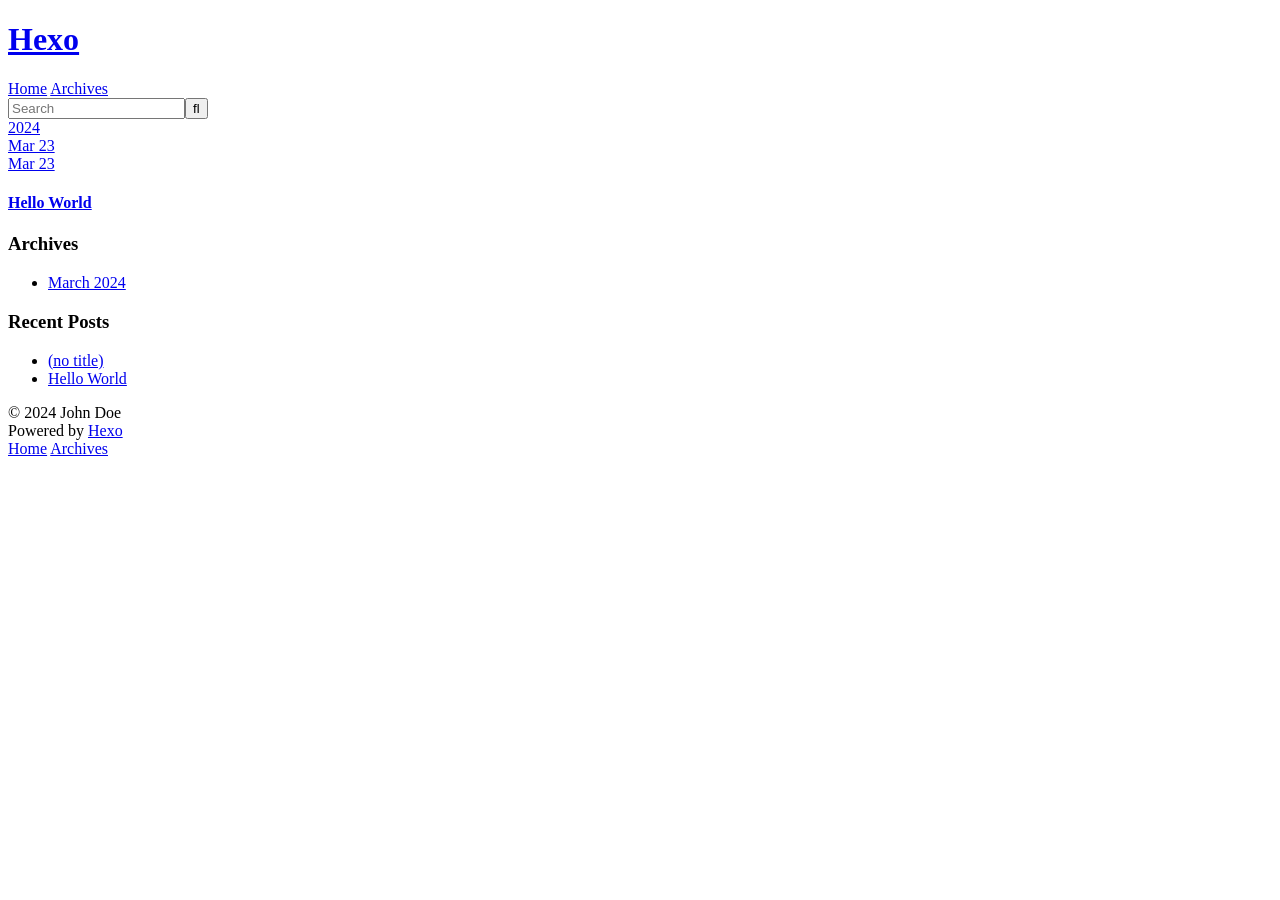
==== commit 465f8107: "Site updated: 2024-03-24 01:09:14" ====
--- a/archives/index.html
+++ b/archives/index.html
@@ -83,6 +83,19 @@
     <article class="archive-article archive-type-post">
   <div class="archive-article-inner">
     <header class="archive-article-header">
+      <a href="/2024/03/23/Apple%20Silicon%20install%20kuberntes/" class="archive-article-date">
+  <time class="dt-published" datetime="2024-03-23T13:02:39.630Z" itemprop="datePublished">Mar 23</time>
+</a>
+      
+    </header>
+  </div>
+</article>
+  
+    
+    
+    <article class="archive-article archive-type-post">
+  <div class="archive-article-inner">
+    <header class="archive-article-header">
       <a href="/2024/03/23/hello-world/" class="archive-article-date">
   <time class="dt-published" datetime="2024-03-23T12:39:58.011Z" itemprop="datePublished">Mar 23</time>
 </a>
@@ -131,6 +144,10 @@
       <ul>
         
           <li>
+            <a href="/2024/03/23/Apple%20Silicon%20install%20kuberntes/">(no title)</a>
+          </li>
+        
+          <li>
             <a href="/2024/03/23/hello-world/">Hello World</a>
           </li>
         
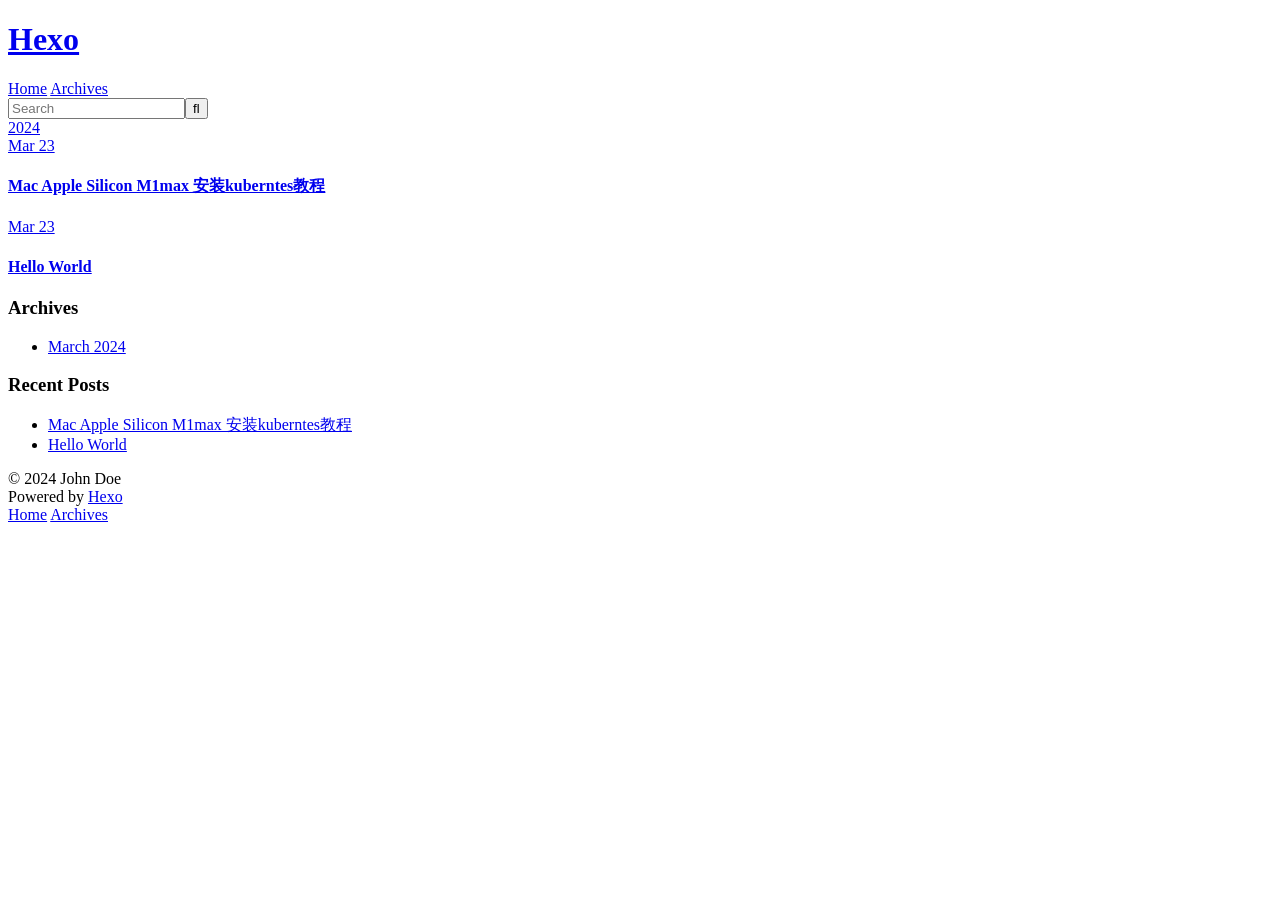
==== commit b5b0739f: "Site updated: 2024-03-24 12:30:23" ====
--- a/archives/index.html
+++ b/archives/index.html
@@ -87,6 +87,12 @@
   <time class="dt-published" datetime="2024-03-23T13:02:39.630Z" itemprop="datePublished">Mar 23</time>
 </a>
       
+  
+    <h1 itemprop="name">
+      <a class="archive-article-title" href="/2024/03/23/Apple%20Silicon%20install%20kuberntes/">Mac Apple Silicon M1max 安装kuberntes教程</a>
+    </h1>
+  
+
     </header>
   </div>
 </article>
@@ -144,7 +150,7 @@
       <ul>
         
           <li>
-            <a href="/2024/03/23/Apple%20Silicon%20install%20kuberntes/">(no title)</a>
+            <a href="/2024/03/23/Apple%20Silicon%20install%20kuberntes/">Mac Apple Silicon M1max 安装kuberntes教程</a>
           </li>
         
           <li>
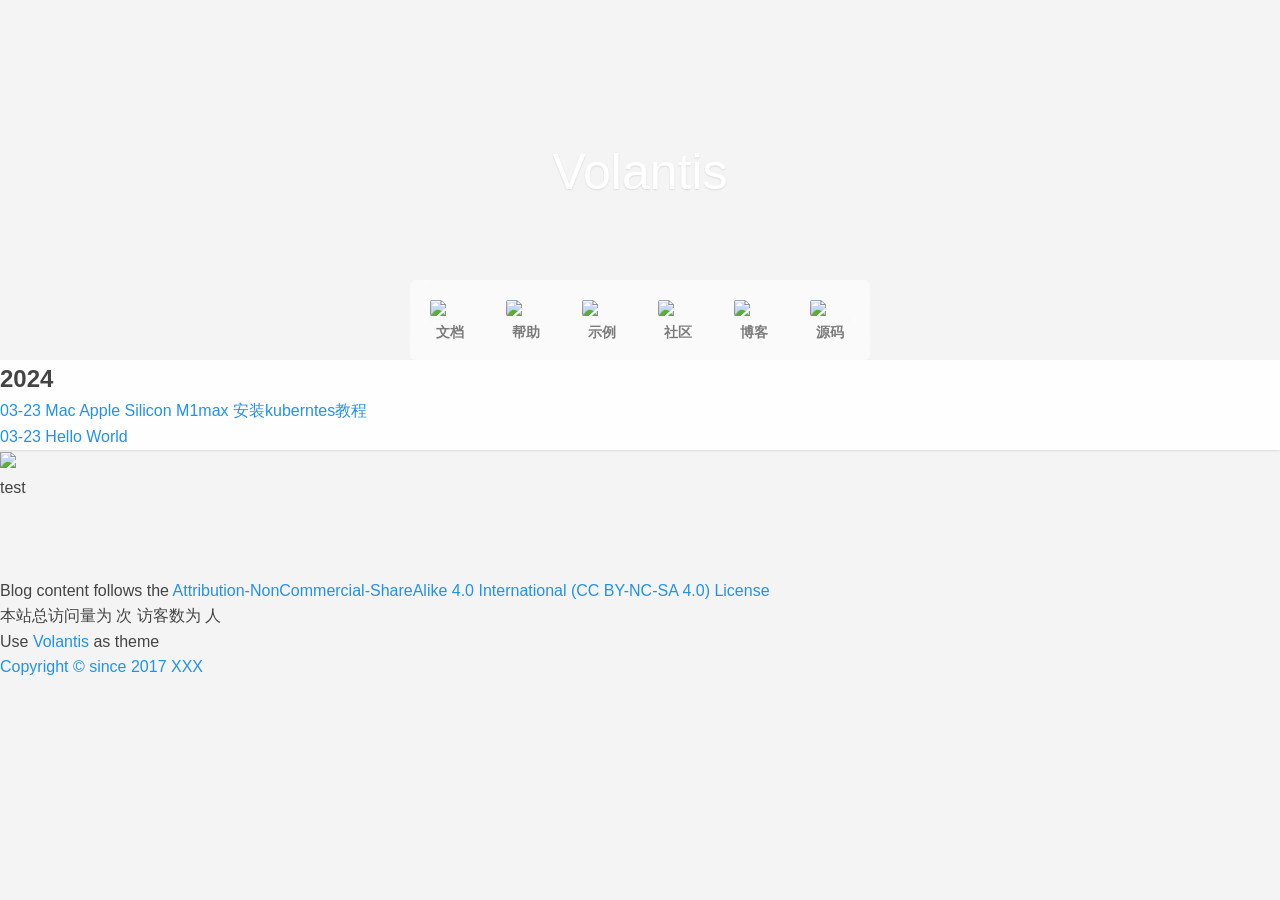
==== commit 187b8ae2: "Site updated: 2024-03-25 11:26:38" ====
--- a/archives/index.html
+++ b/archives/index.html
@@ -1,208 +1,3289 @@
 <!DOCTYPE html>
-<html>
-<head>
+<html lang="en">
+    <head hexo-theme='https://github.com/volantis-x/hexo-theme-volantis/#5.8.0'>
+  <meta name="generator" content="Hexo 7.1.1">
+  <meta name="Volantis" content="5.8.0">
   <meta charset="utf-8">
+  <!-- SEO相关 -->
+  <meta name="robots" content="noindex,follow">
+  <link rel="canonical" href="http://example.com/archives/"/>
+  <!-- 渲染优化 -->
+    <meta http-equiv='x-dns-prefetch-control' content='on' />
+      <link rel='dns-prefetch' href='https://unpkg.com'>
+      <link rel="preconnect" href="https://unpkg.com" crossorigin>
+  <meta name="renderer" content="webkit">
+  <meta name="force-rendering" content="webkit">
+  <meta http-equiv="X-UA-Compatible" content="IE=Edge,chrome=1">
+    <meta http-equiv="Content-Security-Policy" content=" default-src 'self' https:; block-all-mixed-content; base-uri 'self' https:; form-action 'self' https:; worker-src 'self' https:; connect-src 'self' https: *; img-src 'self' data: https: *; media-src 'self' https: *; font-src 'self' data: https: *; frame-src 'self' https: *; manifest-src 'self' https: *; child-src https:; script-src 'self' https: 'unsafe-inline' *; style-src 'self' https: 'unsafe-inline' *; ">
+  <meta name="HandheldFriendly" content="True" >
+  <meta name="apple-mobile-web-app-capable" content="yes">
+  <meta name="viewport" content="width=device-width, initial-scale=1, maximum-scale=5">
+  <meta content="black-translucent" name="apple-mobile-web-app-status-bar-style">
+  <meta content="telephone=no" name="format-detection">
+  <!-- import head_begin begin -->
+  <!-- import head_begin end -->
+  <!-- Custom Files headBegin begin-->
   
-  
-  <title>Archives | Hexo</title>
-  <meta name="viewport" content="width=device-width, initial-scale=1, shrink-to-fit=no">
+  <!-- Custom Files headBegin end-->
+  <!-- front-matter head_begin begin -->
+  <!-- front-matter head_begin end -->
+  <link rel="preload" href="/css/style.css" as="style">
+  <link rel="preload" href="https://unpkg.com/volantis-static@0.0.1654736714924/media/fonts/VarelaRound/VarelaRound-Regular.ttf" as="font" type="font/ttf" crossorigin="anonymous">
+<link rel="preload" href="https://unpkg.com/volantis-static@0.0.1654736714924/media/fonts/UbuntuMono/UbuntuMono-Regular.ttf" as="font" type="font/ttf" crossorigin="anonymous">
+
+  <!-- feed -->
+  <!-- 页面元数据 -->
+  <title>Archive - test</title>
+  <meta name="keywords" content="null">
+  <meta desc name="description" content="test - John Doe - test">
   <meta property="og:type" content="website">
-<meta property="og:title" content="Hexo">
+<meta property="og:title" content="test">
 <meta property="og:url" content="http://example.com/archives/index.html">
-<meta property="og:site_name" content="Hexo">
+<meta property="og:site_name" content="test">
 <meta property="og:locale" content="en_US">
+<meta property="og:image" content="https://unpkg.com/volantis-static@0.0.1654736714924/media/org.volantis/blog/favicon/android-chrome-192x192.png">
 <meta property="article:author" content="John Doe">
 <meta name="twitter:card" content="summary">
+<meta name="twitter:image" content="https://unpkg.com/volantis-static@0.0.1654736714924/media/org.volantis/blog/favicon/android-chrome-192x192.png">
+  <style>
+    /* 首屏样式 */
+    #safearea {
+  display: none;
+}
+:root {
+  --color-site-body: #f4f4f4;
+  --color-site-bg: #f4f4f4;
+  --color-site-inner: #fff;
+  --color-site-footer: #666;
+  --color-card: #fff;
+  --color-text: #444;
+  --color-block: #f6f6f6;
+  --color-inlinecode: #c74f00;
+  --color-codeblock: #fff7ea;
+  --color-h1: #3a3a3a;
+  --color-h2: #3a3a3a;
+  --color-h3: #333;
+  --color-h4: #444;
+  --color-h5: #555;
+  --color-h6: #666;
+  --color-p: #444;
+  --color-list: #666;
+  --color-list-hl: #30ad91;
+  --color-meta: #888;
+  --color-read-bkg: #e0d8c8;
+  --color-read-post: #f8f1e2;
+  --color-copyright-bkg: #f5f5f5;
+}
+* {
+  box-sizing: border-box;
+  -webkit-box-sizing: border-box;
+  -moz-box-sizing: border-box;
+  outline: none;
+  margin: 0;
+  padding: 0;
+}
+*::-webkit-scrollbar {
+  height: 4px;
+  width: 4px;
+}
+*::-webkit-scrollbar-track-piece {
+  background: transparent;
+}
+*::-webkit-scrollbar-thumb {
+  background: #3dd9b6;
+  cursor: pointer;
+  border-radius: 2px;
+  -webkit-border-radius: 2px;
+}
+*::-webkit-scrollbar-thumb:hover {
+  background: #ff5722;
+}
+html {
+  color: var(--color-text);
+  width: 100%;
+  height: 100%;
+  font-family: UbuntuMono, "Varela Round", "PingFang SC", "Microsoft YaHei", Helvetica, Arial, Menlo, Monaco, monospace, sans-serif;
+  font-size: 16px;
+}
+html >::-webkit-scrollbar {
+  height: 4px;
+  width: 4px;
+}
+html >::-webkit-scrollbar-track-piece {
+  background: transparent;
+}
+html >::-webkit-scrollbar-thumb {
+  background: #54b5a0 linear-gradient(45deg, rgba(255,255,255,0.4) 25%, transparent 25%, transparent 50%, rgba(255,255,255,0.4) 50%, rgba(255,255,255,0.4) 75%, transparent 75%, transparent);
+  cursor: pointer;
+  border-radius: 2px;
+  -webkit-border-radius: 2px;
+}
+html >::-webkit-scrollbar-thumb:hover {
+  background: #54b5a0 linear-gradient(45deg, rgba(255,255,255,0.4) 25%, transparent 25%, transparent 50%, rgba(255,255,255,0.4) 50%, rgba(255,255,255,0.4) 75%, transparent 75%, transparent);
+}
+body {
+  background-color: var(--color-site-body);
+  text-rendering: optimizelegibility;
+  -webkit-tap-highlight-color: rgba(0,0,0,0);
+  line-height: 1.6;
+  -webkit-text-size-adjust: 100%;
+  -ms-text-size-adjust: 100%;
+}
+body.modal-active {
+  overflow: hidden;
+}
+@media screen and (max-width: 680px) {
+  body.modal-active {
+    position: fixed;
+    top: 0;
+    right: 0;
+    bottom: 0;
+    left: 0;
+  }
+}
+a {
+  color: #2092ec;
+  cursor: pointer;
+  text-decoration: none;
+  transition: all 0.28s ease;
+  -webkit-transition: all 0.28s ease;
+  -khtml-transition: all 0.28s ease;
+  -moz-transition: all 0.28s ease;
+  -o-transition: all 0.28s ease;
+  -ms-transition: all 0.28s ease;
+}
+a:hover {
+  color: #ff5722;
+}
+a:active,
+a:hover {
+  outline: 0;
+}
+ul,
+ol {
+  padding-left: 0;
+}
+ul li,
+ol li {
+  list-style: none;
+}
+header {
+  display: -webkit-box /* OLD - iOS 6-, Safari 3.1-6 */;
+  display: -moz-box /* OLD - Firefox 19- (buggy but mostly works) */;
+  display: block;
+}
+img {
+  border: 0;
+  background: none;
+  max-width: 100%;
+}
+svg:not(:root) {
+  overflow: hidden;
+}
+hr {
+  -moz-box-sizing: content-box;
+  box-sizing: content-box;
+  -webkit-box-sizing: content-box;
+  -moz-box-sizing: content-box;
+  height: 0;
+  border: 0;
+  border-radius: 1px;
+  -webkit-border-radius: 1px;
+  border-bottom: 1px solid rgba(68,68,68,0.1);
+}
+button,
+input {
+  color: inherit;
+  font: inherit;
+  margin: 0;
+}
+button {
+  overflow: visible;
+  text-transform: none;
+  -webkit-appearance: button;
+  cursor: pointer;
+}
+@supports (backdrop-filter: blur(20px)) {
+  .blur {
+    background: rgba(255,255,255,0.9) !important;
+    backdrop-filter: saturate(200%) blur(20px);
+  }
+}
+.shadow {
+  box-shadow: 0 1px 2px 0px rgba(0,0,0,0.1);
+  -webkit-box-shadow: 0 1px 2px 0px rgba(0,0,0,0.1);
+}
+.shadow.floatable {
+  transition: all 0.28s ease;
+  -webkit-transition: all 0.28s ease;
+  -khtml-transition: all 0.28s ease;
+  -moz-transition: all 0.28s ease;
+  -o-transition: all 0.28s ease;
+  -ms-transition: all 0.28s ease;
+}
+.shadow.floatable:hover {
+  box-shadow: 0 2px 4px 0px rgba(0,0,0,0.1), 0 4px 8px 0px rgba(0,0,0,0.1), 0 8px 16px 0px rgba(0,0,0,0.1);
+  -webkit-box-shadow: 0 2px 4px 0px rgba(0,0,0,0.1), 0 4px 8px 0px rgba(0,0,0,0.1), 0 8px 16px 0px rgba(0,0,0,0.1);
+}
+#l_cover {
+  min-height: 64px;
+}
+.cover-wrapper {
+  top: 0;
+  left: 0;
+  max-width: 100%;
+  height: 100vh;
+  display: -webkit-box /* OLD - iOS 6-, Safari 3.1-6 */;
+  display: -moz-box /* OLD - Firefox 19- (buggy but mostly works) */;
+  display: -ms-flexbox /* TWEENER - IE 10 */;
+  display: -webkit-flex /* NEW - Chrome */;
+  display: flex /* NEW, Spec - Opera 12.1, Firefox 20+ */;
+  display: flex;
+  flex-wrap: nowrap;
+  -webkit-flex-wrap: nowrap;
+  -khtml-flex-wrap: nowrap;
+  -moz-flex-wrap: nowrap;
+  -o-flex-wrap: nowrap;
+  -ms-flex-wrap: nowrap;
+  -webkit-box-direction: normal;
+  -moz-box-direction: normal;
+  -webkit-box-orient: vertical;
+  -moz-box-orient: vertical;
+  -webkit-flex-direction: column;
+  -ms-flex-direction: column;
+  flex-direction: column;
+  align-items: center;
+  align-self: center;
+  align-content: center;
+  color: var(--color-site-inner);
+  padding: 0 16px;
+  user-select: none;
+  -webkit-user-select: none;
+  -moz-user-select: none;
+  -ms-user-select: none;
+  position: relative;
+  overflow: hidden;
+  margin-bottom: -100px;
+}
+.cover-wrapper .cover-bg {
+  position: absolute;
+  width: 100%;
+  height: 100%;
+  background-position: center;
+  background-size: cover;
+  -webkit-background-size: cover;
+  -moz-background-size: cover;
+}
+.cover-wrapper .cover-bg.lazyload:not(.loaded) {
+  opacity: 0;
+  -webkit-opacity: 0;
+  -moz-opacity: 0;
+}
+.cover-wrapper .cover-bg.lazyload.loaded {
+  animation-delay: 0s;
+  animation-duration: 0.5s;
+  animation-fill-mode: forwards;
+  animation-timing-function: ease-out;
+  animation-name: fadeIn;
+}
+@-moz-keyframes fadeIn {
+  0% {
+    opacity: 0;
+    -webkit-opacity: 0;
+    -moz-opacity: 0;
+    filter: blur(12px);
+    transform: scale(1.02);
+    -webkit-transform: scale(1.02);
+    -khtml-transform: scale(1.02);
+    -moz-transform: scale(1.02);
+    -o-transform: scale(1.02);
+    -ms-transform: scale(1.02);
+  }
+  100% {
+    opacity: 1;
+    -webkit-opacity: 1;
+    -moz-opacity: 1;
+  }
+}
+@-webkit-keyframes fadeIn {
+  0% {
+    opacity: 0;
+    -webkit-opacity: 0;
+    -moz-opacity: 0;
+    filter: blur(12px);
+    transform: scale(1.02);
+    -webkit-transform: scale(1.02);
+    -khtml-transform: scale(1.02);
+    -moz-transform: scale(1.02);
+    -o-transform: scale(1.02);
+    -ms-transform: scale(1.02);
+  }
+  100% {
+    opacity: 1;
+    -webkit-opacity: 1;
+    -moz-opacity: 1;
+  }
+}
+@-o-keyframes fadeIn {
+  0% {
+    opacity: 0;
+    -webkit-opacity: 0;
+    -moz-opacity: 0;
+    filter: blur(12px);
+    transform: scale(1.02);
+    -webkit-transform: scale(1.02);
+    -khtml-transform: scale(1.02);
+    -moz-transform: scale(1.02);
+    -o-transform: scale(1.02);
+    -ms-transform: scale(1.02);
+  }
+  100% {
+    opacity: 1;
+    -webkit-opacity: 1;
+    -moz-opacity: 1;
+  }
+}
+@keyframes fadeIn {
+  0% {
+    opacity: 0;
+    -webkit-opacity: 0;
+    -moz-opacity: 0;
+    filter: blur(12px);
+    transform: scale(1.02);
+    -webkit-transform: scale(1.02);
+    -khtml-transform: scale(1.02);
+    -moz-transform: scale(1.02);
+    -o-transform: scale(1.02);
+    -ms-transform: scale(1.02);
+  }
+  100% {
+    opacity: 1;
+    -webkit-opacity: 1;
+    -moz-opacity: 1;
+  }
+}
+.cover-wrapper .cover-body {
+  z-index: 1;
+  position: relative;
+  width: 100%;
+  height: 100%;
+}
+.cover-wrapper#full {
+  height: calc(100vh + 100px);
+  padding-bottom: 100px;
+}
+.cover-wrapper#half {
+  max-height: 640px;
+  min-height: 400px;
+  height: calc(36vh - 64px + 200px);
+}
+.cover-wrapper #scroll-down {
+  width: 100%;
+  height: 64px;
+  position: absolute;
+  bottom: 100px;
+  text-align: center;
+  cursor: pointer;
+}
+.cover-wrapper #scroll-down .scroll-down-effects {
+  color: #fff;
+  font-size: 24px;
+  line-height: 64px;
+  position: absolute;
+  width: 24px;
+  left: calc(50% - 12px);
+  text-shadow: 0 1px 2px rgba(0,0,0,0.1);
+  animation: scroll-down-effect 1.5s infinite;
+  -webkit-animation: scroll-down-effect 1.5s infinite;
+  -khtml-animation: scroll-down-effect 1.5s infinite;
+  -moz-animation: scroll-down-effect 1.5s infinite;
+  -o-animation: scroll-down-effect 1.5s infinite;
+  -ms-animation: scroll-down-effect 1.5s infinite;
+}
+@-moz-keyframes scroll-down-effect {
+  0% {
+    top: 0;
+    opacity: 1;
+    -webkit-opacity: 1;
+    -moz-opacity: 1;
+  }
+  50% {
+    top: -16px;
+    opacity: 0.4;
+    -webkit-opacity: 0.4;
+    -moz-opacity: 0.4;
+  }
+  100% {
+    top: 0;
+    opacity: 1;
+    -webkit-opacity: 1;
+    -moz-opacity: 1;
+  }
+}
+@-webkit-keyframes scroll-down-effect {
+  0% {
+    top: 0;
+    opacity: 1;
+    -webkit-opacity: 1;
+    -moz-opacity: 1;
+  }
+  50% {
+    top: -16px;
+    opacity: 0.4;
+    -webkit-opacity: 0.4;
+    -moz-opacity: 0.4;
+  }
+  100% {
+    top: 0;
+    opacity: 1;
+    -webkit-opacity: 1;
+    -moz-opacity: 1;
+  }
+}
+@-o-keyframes scroll-down-effect {
+  0% {
+    top: 0;
+    opacity: 1;
+    -webkit-opacity: 1;
+    -moz-opacity: 1;
+  }
+  50% {
+    top: -16px;
+    opacity: 0.4;
+    -webkit-opacity: 0.4;
+    -moz-opacity: 0.4;
+  }
+  100% {
+    top: 0;
+    opacity: 1;
+    -webkit-opacity: 1;
+    -moz-opacity: 1;
+  }
+}
+@keyframes scroll-down-effect {
+  0% {
+    top: 0;
+    opacity: 1;
+    -webkit-opacity: 1;
+    -moz-opacity: 1;
+  }
+  50% {
+    top: -16px;
+    opacity: 0.4;
+    -webkit-opacity: 0.4;
+    -moz-opacity: 0.4;
+  }
+  100% {
+    top: 0;
+    opacity: 1;
+    -webkit-opacity: 1;
+    -moz-opacity: 1;
+  }
+}
+.cover-wrapper .cover-body {
+  margin-top: 64px;
+  margin-bottom: 100px;
+}
+.cover-wrapper .cover-body,
+.cover-wrapper .cover-body .top,
+.cover-wrapper .cover-body .bottom {
+  display: -webkit-box /* OLD - iOS 6-, Safari 3.1-6 */;
+  display: -moz-box /* OLD - Firefox 19- (buggy but mostly works) */;
+  display: -ms-flexbox /* TWEENER - IE 10 */;
+  display: -webkit-flex /* NEW - Chrome */;
+  display: flex /* NEW, Spec - Opera 12.1, Firefox 20+ */;
+  display: flex;
+  -webkit-box-direction: normal;
+  -moz-box-direction: normal;
+  -webkit-box-orient: vertical;
+  -moz-box-orient: vertical;
+  -webkit-flex-direction: column;
+  -ms-flex-direction: column;
+  flex-direction: column;
+  align-items: center;
+  justify-content: center;
+  -webkit-justify-content: center;
+  -khtml-justify-content: center;
+  -moz-justify-content: center;
+  -o-justify-content: center;
+  -ms-justify-content: center;
+  max-width: 100%;
+}
+.cover-wrapper .cover-body .bottom {
+  margin-top: 32px;
+}
+.cover-wrapper .cover-body .title {
+  font-family: "Varela Round", "PingFang SC", "Microsoft YaHei", Helvetica, Arial, Helvetica, monospace;
+  font-size: 3.125rem;
+  line-height: 1.2;
+  text-shadow: 0 1px 2px rgba(0,0,0,0.1);
+}
+.cover-wrapper .cover-body .subtitle {
+  font-size: 20px;
+}
+.cover-wrapper .cover-body .logo {
+  max-height: 120px;
+  max-width: calc(100% - 4 * 16px);
+}
+@media screen and (min-height: 1024px) {
+  .cover-wrapper .cover-body .title {
+    font-size: 3rem;
+  }
+  .cover-wrapper .cover-body .subtitle {
+    font-size: 1.05rem;
+  }
+  .cover-wrapper .cover-body .logo {
+    max-height: 150px;
+  }
+}
+.cover-wrapper .cover-body .m_search {
+  position: relative;
+  max-width: calc(100% - 16px);
+  width: 320px;
+  vertical-align: middle;
+}
+.cover-wrapper .cover-body .m_search .form {
+  position: relative;
+  display: -webkit-box /* OLD - iOS 6-, Safari 3.1-6 */;
+  display: -moz-box /* OLD - Firefox 19- (buggy but mostly works) */;
+  display: block;
+  width: 100%;
+}
+.cover-wrapper .cover-body .m_search .icon,
+.cover-wrapper .cover-body .m_search .input {
+  transition: all 0.28s ease;
+  -webkit-transition: all 0.28s ease;
+  -khtml-transition: all 0.28s ease;
+  -moz-transition: all 0.28s ease;
+  -o-transition: all 0.28s ease;
+  -ms-transition: all 0.28s ease;
+}
+.cover-wrapper .cover-body .m_search .icon {
+  position: absolute;
+  display: -webkit-box /* OLD - iOS 6-, Safari 3.1-6 */;
+  display: -moz-box /* OLD - Firefox 19- (buggy but mostly works) */;
+  display: block;
+  line-height: 2.5rem;
+  width: 32px;
+  top: 0;
+  left: 5px;
+  color: rgba(68,68,68,0.75);
+}
+.cover-wrapper .cover-body .m_search .input {
+  display: -webkit-box /* OLD - iOS 6-, Safari 3.1-6 */;
+  display: -moz-box /* OLD - Firefox 19- (buggy but mostly works) */;
+  display: block;
+  height: 2.5rem;
+  width: 100%;
+  box-shadow: none;
+  -webkit-box-shadow: none;
+  box-sizing: border-box;
+  -webkit-box-sizing: border-box;
+  -moz-box-sizing: border-box;
+  font-size: 0.875rem;
+  -webkit-appearance: none;
+  padding-left: 36px;
+  border-radius: 1.4rem;
+  -webkit-border-radius: 1.4rem;
+  background: rgba(255,255,255,0.6);
+  backdrop-filter: blur(10px);
+  border: none;
+  color: var(--color-text);
+}
+@media screen and (max-width: 500px) {
+  .cover-wrapper .cover-body .m_search .input {
+    padding-left: 36px;
+  }
+}
+.cover-wrapper .cover-body .m_search .input:hover {
+  background: rgba(255,255,255,0.8);
+}
+.cover-wrapper .cover-body .m_search .input:focus {
+  background: #fff;
+}
+.cover-wrapper .list-h {
+  display: -webkit-box /* OLD - iOS 6-, Safari 3.1-6 */;
+  display: -moz-box /* OLD - Firefox 19- (buggy but mostly works) */;
+  display: -ms-flexbox /* TWEENER - IE 10 */;
+  display: -webkit-flex /* NEW - Chrome */;
+  display: flex /* NEW, Spec - Opera 12.1, Firefox 20+ */;
+  display: flex;
+  -webkit-box-direction: normal;
+  -moz-box-direction: normal;
+  -webkit-box-orient: horizontal;
+  -moz-box-orient: horizontal;
+  -webkit-flex-direction: row;
+  -ms-flex-direction: row;
+  flex-direction: row;
+  flex-wrap: wrap;
+  -webkit-flex-wrap: wrap;
+  -khtml-flex-wrap: wrap;
+  -moz-flex-wrap: wrap;
+  -o-flex-wrap: wrap;
+  -ms-flex-wrap: wrap;
+  align-items: stretch;
+  border-radius: 4px;
+  -webkit-border-radius: 4px;
+  user-select: none;
+  -webkit-user-select: none;
+  -moz-user-select: none;
+  -ms-user-select: none;
+}
+.cover-wrapper .list-h a {
+  -webkit-box-flex: 1;
+  -moz-box-flex: 1;
+  -webkit-flex: 1 0;
+  -ms-flex: 1 0;
+  flex: 1 0;
+  display: -webkit-box /* OLD - iOS 6-, Safari 3.1-6 */;
+  display: -moz-box /* OLD - Firefox 19- (buggy but mostly works) */;
+  display: -ms-flexbox /* TWEENER - IE 10 */;
+  display: -webkit-flex /* NEW - Chrome */;
+  display: flex /* NEW, Spec - Opera 12.1, Firefox 20+ */;
+  display: flex;
+  font-weight: 600;
+}
+.cover-wrapper .list-h a img {
+  display: -webkit-box /* OLD - iOS 6-, Safari 3.1-6 */;
+  display: -moz-box /* OLD - Firefox 19- (buggy but mostly works) */;
+  display: block;
+  border-radius: 2px;
+  -webkit-border-radius: 2px;
+  margin: 4px;
+  min-width: 40px;
+  max-width: 44px;
+}
+@media screen and (max-width: 768px) {
+  .cover-wrapper .list-h a img {
+    min-width: 36px;
+    max-width: 40px;
+  }
+}
+@media screen and (max-width: 500px) {
+  .cover-wrapper .list-h a img {
+    margin: 2px 4px;
+    min-width: 32px;
+    max-width: 36px;
+  }
+}
+@media screen and (max-width: 375px) {
+  .cover-wrapper .list-h a img {
+    min-width: 28px;
+    max-width: 32px;
+  }
+}
+.cover-wrapper {
+  max-width: 100%;
+}
+.cover-wrapper.search .bottom .menu {
+  margin-top: 16px;
+}
+.cover-wrapper.search .bottom .menu .list-h a {
+  white-space: nowrap;
+  -webkit-box-direction: normal;
+  -moz-box-direction: normal;
+  -webkit-box-orient: horizontal;
+  -moz-box-orient: horizontal;
+  -webkit-flex-direction: row;
+  -ms-flex-direction: row;
+  flex-direction: row;
+  align-items: baseline;
+  padding: 2px;
+  margin: 4px;
+  color: var(--color-site-inner);
+  opacity: 0.75;
+  -webkit-opacity: 0.75;
+  -moz-opacity: 0.75;
+  text-shadow: 0 1px 2px rgba(0,0,0,0.05);
+  border-bottom: 2px solid transparent;
+}
+.cover-wrapper.search .bottom .menu .list-h a i {
+  margin-right: 4px;
+}
+.cover-wrapper.search .bottom .menu .list-h a p {
+  font-size: 0.9375rem;
+}
+.cover-wrapper.search .bottom .menu .list-h a:hover,
+.cover-wrapper.search .bottom .menu .list-h a.active,
+.cover-wrapper.search .bottom .menu .list-h a:active {
+  opacity: 1;
+  -webkit-opacity: 1;
+  -moz-opacity: 1;
+  border-bottom: 2px solid var(--color-site-inner);
+}
+.cover-wrapper.dock .menu,
+.cover-wrapper.featured .menu,
+.cover-wrapper.focus .menu {
+  border-radius: 6px;
+  -webkit-border-radius: 6px;
+}
+.cover-wrapper.dock .menu .list-h a,
+.cover-wrapper.featured .menu .list-h a,
+.cover-wrapper.focus .menu .list-h a {
+  -webkit-box-direction: normal;
+  -moz-box-direction: normal;
+  -webkit-box-orient: vertical;
+  -moz-box-orient: vertical;
+  -webkit-flex-direction: column;
+  -ms-flex-direction: column;
+  flex-direction: column;
+  align-items: center;
+  padding: 12px;
+  line-height: 24px;
+  border-radius: 4px;
+  -webkit-border-radius: 4px;
+  border-bottom: none;
+  text-align: center;
+  align-content: flex-end;
+  color: rgba(68,68,68,0.7);
+  font-size: 1.5rem;
+}
+@media screen and (max-width: 500px) {
+  .cover-wrapper.dock .menu .list-h a,
+  .cover-wrapper.featured .menu .list-h a,
+  .cover-wrapper.focus .menu .list-h a {
+    padding: 12px 8px;
+  }
+}
+.cover-wrapper.dock .menu .list-h a i,
+.cover-wrapper.featured .menu .list-h a i,
+.cover-wrapper.focus .menu .list-h a i {
+  margin: 8px;
+}
+.cover-wrapper.dock .menu .list-h a p,
+.cover-wrapper.featured .menu .list-h a p,
+.cover-wrapper.focus .menu .list-h a p {
+  font-size: 0.875rem;
+}
+.cover-wrapper.dock .menu .list-h a.active,
+.cover-wrapper.featured .menu .list-h a.active,
+.cover-wrapper.focus .menu .list-h a.active {
+  background: var(--color-card);
+  backdrop-filter: none;
+}
+.cover-wrapper.dock .menu .list-h a.active i,
+.cover-wrapper.featured .menu .list-h a.active i,
+.cover-wrapper.focus .menu .list-h a.active i,
+.cover-wrapper.dock .menu .list-h a.active i+p,
+.cover-wrapper.featured .menu .list-h a.active i+p,
+.cover-wrapper.focus .menu .list-h a.active i+p {
+  color: #3dd9b6;
+}
+.cover-wrapper.dock .menu .list-h a.active img+p,
+.cover-wrapper.featured .menu .list-h a.active img+p,
+.cover-wrapper.focus .menu .list-h a.active img+p {
+  color: var(--color-text);
+}
+.cover-wrapper.dock .menu .list-h a:hover,
+.cover-wrapper.featured .menu .list-h a:hover,
+.cover-wrapper.focus .menu .list-h a:hover {
+  background: var(--color-card);
+}
+.cover-wrapper.dock .top {
+  margin-bottom: 48px;
+}
+.cover-wrapper.dock .menu {
+  background: rgba(255,255,255,0.5);
+  position: absolute;
+  bottom: 0;
+  max-width: 100%;
+}
+.cover-wrapper.dock .menu .list-h {
+  flex-wrap: nowrap;
+  -webkit-flex-wrap: nowrap;
+  -khtml-flex-wrap: nowrap;
+  -moz-flex-wrap: nowrap;
+  -o-flex-wrap: nowrap;
+  -ms-flex-wrap: nowrap;
+  margin: 4px;
+}
+.cover-wrapper.dock .menu .list-h a+a {
+  margin-left: 4px;
+}
+@media screen and (max-width: 500px) {
+  .cover-wrapper.dock .menu .list-h {
+    overflow-x: scroll;
+  }
+  .cover-wrapper.dock .menu .list-h::-webkit-scrollbar {
+    height: 0;
+    width: 0;
+  }
+  .cover-wrapper.dock .menu .list-h::-webkit-scrollbar-track-piece {
+    background: transparent;
+  }
+  .cover-wrapper.dock .menu .list-h::-webkit-scrollbar-thumb {
+    background: #3dd9b6;
+    cursor: pointer;
+    border-radius: 0;
+    -webkit-border-radius: 0;
+  }
+  .cover-wrapper.dock .menu .list-h::-webkit-scrollbar-thumb:hover {
+    background: #ff5722;
+  }
+}
+@supports (backdrop-filter: blur(20px)) {
+  .cover-wrapper.dock .menu {
+    background: rgba(255,255,255,0.5);
+    backdrop-filter: saturate(200%) blur(20px);
+  }
+}
+@font-face {
+  font-family: 'UbuntuMono';
+  src: url("https://unpkg.com/volantis-static@0.0.1654736714924/media/fonts/UbuntuMono/UbuntuMono-Regular.ttf");
+  font-weight: 'normal';
+  font-style: 'normal';
+  font-display: swap;
+}
+@font-face {
+  font-family: 'Varela Round';
+  src: url("https://unpkg.com/volantis-static@0.0.1654736714924/media/fonts/VarelaRound/VarelaRound-Regular.ttf");
+  font-weight: 'normal';
+  font-style: 'normal';
+  font-display: swap;
+}
+.l_header {
+  position: fixed;
+  z-index: 1000;
+  top: 0;
+  width: 100%;
+  height: 64px;
+  background: var(--color-card);
+  box-shadow: 0 1px 2px 0px rgba(0,0,0,0.1);
+  -webkit-box-shadow: 0 1px 2px 0px rgba(0,0,0,0.1);
+}
+.l_header.auto {
+  transition: opacity 0.4s ease;
+  -webkit-transition: opacity 0.4s ease;
+  -khtml-transition: opacity 0.4s ease;
+  -moz-transition: opacity 0.4s ease;
+  -o-transition: opacity 0.4s ease;
+  -ms-transition: opacity 0.4s ease;
+  visibility: hidden;
+}
+.l_header.auto.show {
+  opacity: 1 !important;
+  -webkit-opacity: 1 !important;
+  -moz-opacity: 1 !important;
+  visibility: visible;
+}
+.l_header .container {
+  margin-left: 16px;
+  margin-right: 16px;
+}
+.l_header #wrapper {
+  height: 100%;
+  user-select: none;
+  -webkit-user-select: none;
+  -moz-user-select: none;
+  -ms-user-select: none;
+}
+.l_header #wrapper .nav-main,
+.l_header #wrapper .nav-sub {
+  display: -webkit-box /* OLD - iOS 6-, Safari 3.1-6 */;
+  display: -moz-box /* OLD - Firefox 19- (buggy but mostly works) */;
+  display: -ms-flexbox /* TWEENER - IE 10 */;
+  display: -webkit-flex /* NEW - Chrome */;
+  display: flex /* NEW, Spec - Opera 12.1, Firefox 20+ */;
+  display: flex;
+  flex-wrap: nowrap;
+  -webkit-flex-wrap: nowrap;
+  -khtml-flex-wrap: nowrap;
+  -moz-flex-wrap: nowrap;
+  -o-flex-wrap: nowrap;
+  -ms-flex-wrap: nowrap;
+  justify-content: space-between;
+  -webkit-justify-content: space-between;
+  -khtml-justify-content: space-between;
+  -moz-justify-content: space-between;
+  -o-justify-content: space-between;
+  -ms-justify-content: space-between;
+  align-items: center;
+}
+.l_header #wrapper .nav-main {
+  transition: all 0.28s ease;
+  -webkit-transition: all 0.28s ease;
+  -khtml-transition: all 0.28s ease;
+  -moz-transition: all 0.28s ease;
+  -o-transition: all 0.28s ease;
+  -ms-transition: all 0.28s ease;
+}
+.l_header #wrapper.sub .nav-main {
+  transform: translateY(-64px);
+  -webkit-transform: translateY(-64px);
+  -khtml-transform: translateY(-64px);
+  -moz-transform: translateY(-64px);
+  -o-transform: translateY(-64px);
+  -ms-transform: translateY(-64px);
+}
+.l_header #wrapper .nav-sub {
+  transition: all 0.28s ease;
+  -webkit-transition: all 0.28s ease;
+  -khtml-transition: all 0.28s ease;
+  -moz-transition: all 0.28s ease;
+  -o-transition: all 0.28s ease;
+  -ms-transition: all 0.28s ease;
+  opacity: 0;
+  -webkit-opacity: 0;
+  -moz-opacity: 0;
+  height: 64px;
+  width: calc(100% - 2 * 16px);
+  position: absolute;
+}
+.l_header #wrapper .nav-sub ::-webkit-scrollbar {
+  display: -webkit-box /* OLD - iOS 6-, Safari 3.1-6 */;
+  display: -moz-box /* OLD - Firefox 19- (buggy but mostly works) */;
+  display: none;
+}
+@media screen and (min-width: 2048px) {
+  .l_header #wrapper .nav-sub {
+    max-width: 55vw;
+    margin: auto;
+  }
+}
+.l_header #wrapper.sub .nav-sub {
+  opacity: 1;
+  -webkit-opacity: 1;
+  -moz-opacity: 1;
+}
+.l_header #wrapper .title {
+  position: relative;
+  color: var(--color-text);
+  padding-left: 24px;
+  max-height: 64px;
+}
+.l_header #wrapper .nav-main .title {
+  white-space: nowrap;
+  overflow: hidden;
+  text-overflow: ellipsis;
+  flex-shrink: 0;
+  line-height: 64px;
+  padding: 0 24px;
+  font-size: 1.25rem;
+  font-family: "Varela Round", "PingFang SC", "Microsoft YaHei", Helvetica, Arial, Helvetica, monospace;
+}
+.l_header #wrapper .nav-main .title img {
+  height: 64px;
+}
+.l_header .nav-sub {
+  max-width: 1080px;
+  margin: auto;
+}
+.l_header .nav-sub .title {
+  font-weight: bold;
+  font-family: UbuntuMono, "Varela Round", "PingFang SC", "Microsoft YaHei", Helvetica, Arial, Menlo, Monaco, monospace, sans-serif;
+  line-height: 1.2;
+  max-height: 64px;
+  white-space: normal;
+  flex-shrink: 1;
+}
+.l_header .switcher {
+  display: -webkit-box /* OLD - iOS 6-, Safari 3.1-6 */;
+  display: -moz-box /* OLD - Firefox 19- (buggy but mostly works) */;
+  display: none;
+  line-height: 64px;
+  align-items: center;
+}
+.l_header .switcher .s-toc {
+  display: -webkit-box /* OLD - iOS 6-, Safari 3.1-6 */;
+  display: -moz-box /* OLD - Firefox 19- (buggy but mostly works) */;
+  display: none;
+}
+@media screen and (max-width: 768px) {
+  .l_header .switcher .s-toc {
+    display: -webkit-box /* OLD - iOS 6-, Safari 3.1-6 */;
+    display: -moz-box /* OLD - Firefox 19- (buggy but mostly works) */;
+    display: -ms-flexbox /* TWEENER - IE 10 */;
+    display: -webkit-flex /* NEW - Chrome */;
+    display: flex /* NEW, Spec - Opera 12.1, Firefox 20+ */;
+    display: flex;
+  }
+}
+.l_header .switcher >li {
+  height: 48px;
+  transition: all 0.28s ease;
+  -webkit-transition: all 0.28s ease;
+  -khtml-transition: all 0.28s ease;
+  -moz-transition: all 0.28s ease;
+  -o-transition: all 0.28s ease;
+  -ms-transition: all 0.28s ease;
+  margin: 2px;
+}
+@media screen and (max-width: 500px) {
+  .l_header .switcher >li {
+    margin: 0 1px;
+    height: 48px;
+  }
+}
+.l_header .switcher >li >a {
+  display: -webkit-box /* OLD - iOS 6-, Safari 3.1-6 */;
+  display: -moz-box /* OLD - Firefox 19- (buggy but mostly works) */;
+  display: -ms-flexbox /* TWEENER - IE 10 */;
+  display: -webkit-flex /* NEW - Chrome */;
+  display: flex /* NEW, Spec - Opera 12.1, Firefox 20+ */;
+  display: flex;
+  justify-content: center;
+  -webkit-justify-content: center;
+  -khtml-justify-content: center;
+  -moz-justify-content: center;
+  -o-justify-content: center;
+  -ms-justify-content: center;
+  align-items: center;
+  width: 48px;
+  height: 48px;
+  padding: 0.85em 1.1em;
+  border-radius: 100px;
+  -webkit-border-radius: 100px;
+  border: none;
+  transition: all 0.28s ease;
+  -webkit-transition: all 0.28s ease;
+  -khtml-transition: all 0.28s ease;
+  -moz-transition: all 0.28s ease;
+  -o-transition: all 0.28s ease;
+  -ms-transition: all 0.28s ease;
+  color: #3dd9b6;
+}
+.l_header .switcher >li >a:hover {
+  border: none;
+}
+.l_header .switcher >li >a.active,
+.l_header .switcher >li >a:active {
+  border: none;
+  background: var(--color-site-bg);
+}
+@media screen and (max-width: 500px) {
+  .l_header .switcher >li >a {
+    width: 36px;
+    height: 48px;
+  }
+}
+.l_header .nav-sub .switcher {
+  display: -webkit-box /* OLD - iOS 6-, Safari 3.1-6 */;
+  display: -moz-box /* OLD - Firefox 19- (buggy but mostly works) */;
+  display: -ms-flexbox /* TWEENER - IE 10 */;
+  display: -webkit-flex /* NEW - Chrome */;
+  display: flex /* NEW, Spec - Opera 12.1, Firefox 20+ */;
+  display: flex;
+}
+.l_header .m_search {
+  display: -webkit-box /* OLD - iOS 6-, Safari 3.1-6 */;
+  display: -moz-box /* OLD - Firefox 19- (buggy but mostly works) */;
+  display: -ms-flexbox /* TWEENER - IE 10 */;
+  display: -webkit-flex /* NEW - Chrome */;
+  display: flex /* NEW, Spec - Opera 12.1, Firefox 20+ */;
+  display: flex;
+  height: 64px;
+  width: 240px;
+  transition: all 0.28s ease;
+  -webkit-transition: all 0.28s ease;
+  -khtml-transition: all 0.28s ease;
+  -moz-transition: all 0.28s ease;
+  -o-transition: all 0.28s ease;
+  -ms-transition: all 0.28s ease;
+}
+@media screen and (max-width: 1024px) {
+  .l_header .m_search {
+    width: 44px;
+    min-width: 44px;
+  }
+  .l_header .m_search input::placeholder {
+    opacity: 0;
+    -webkit-opacity: 0;
+    -moz-opacity: 0;
+  }
+  .l_header .m_search:hover {
+    width: 240px;
+  }
+  .l_header .m_search:hover input::placeholder {
+    opacity: 1;
+    -webkit-opacity: 1;
+    -moz-opacity: 1;
+  }
+}
+@media screen and (min-width: 500px) {
+  .l_header .m_search:hover .input {
+    width: 100%;
+  }
+  .l_header .m_search:hover .input::placeholder {
+    opacity: 1;
+    -webkit-opacity: 1;
+    -moz-opacity: 1;
+  }
+}
+@media screen and (max-width: 500px) {
+  .l_header .m_search {
+    min-width: 0;
+  }
+  .l_header .m_search input::placeholder {
+    opacity: 1;
+    -webkit-opacity: 1;
+    -moz-opacity: 1;
+  }
+}
+.l_header .m_search .form {
+  position: relative;
+  display: -webkit-box /* OLD - iOS 6-, Safari 3.1-6 */;
+  display: -moz-box /* OLD - Firefox 19- (buggy but mostly works) */;
+  display: -ms-flexbox /* TWEENER - IE 10 */;
+  display: -webkit-flex /* NEW - Chrome */;
+  display: flex /* NEW, Spec - Opera 12.1, Firefox 20+ */;
+  display: flex;
+  width: 100%;
+  align-items: center;
+}
+.l_header .m_search .icon {
+  position: absolute;
+  width: 36px;
+  left: 5px;
+  color: var(--color-meta);
+}
+@media screen and (max-width: 500px) {
+  .l_header .m_search .icon {
+    display: -webkit-box /* OLD - iOS 6-, Safari 3.1-6 */;
+    display: -moz-box /* OLD - Firefox 19- (buggy but mostly works) */;
+    display: none;
+  }
+}
+.l_header .m_search .input {
+  display: -webkit-box /* OLD - iOS 6-, Safari 3.1-6 */;
+  display: -moz-box /* OLD - Firefox 19- (buggy but mostly works) */;
+  display: block;
+  padding-top: 8px;
+  padding-bottom: 8px;
+  line-height: 1.3;
+  width: 100%;
+  color: var(--color-text);
+  background: #fafafa;
+  box-shadow: none;
+  -webkit-box-shadow: none;
+  box-sizing: border-box;
+  -webkit-box-sizing: border-box;
+  -moz-box-sizing: border-box;
+  padding-left: 40px;
+  font-size: 0.875rem;
+  border-radius: 8px;
+  -webkit-border-radius: 8px;
+  border: none;
+  transition: all 0.28s ease;
+  -webkit-transition: all 0.28s ease;
+  -khtml-transition: all 0.28s ease;
+  -moz-transition: all 0.28s ease;
+  -o-transition: all 0.28s ease;
+  -ms-transition: all 0.28s ease;
+}
+@media screen and (min-width: 500px) {
+  .l_header .m_search .input:focus {
+    box-shadow: 0 4px 8px 0px rgba(0,0,0,0.1);
+    -webkit-box-shadow: 0 4px 8px 0px rgba(0,0,0,0.1);
+  }
+}
+@media screen and (max-width: 500px) {
+  .l_header .m_search .input {
+    background: var(--color-block);
+    padding-left: 8px;
+    border: none;
+  }
+  .l_header .m_search .input:hover,
+  .l_header .m_search .input:focus {
+    border: none;
+  }
+}
+@media (max-width: 500px) {
+  .l_header .m_search {
+    left: 0;
+    width: 0;
+    overflow: hidden;
+    position: absolute;
+    background: #fff;
+    transition: all 0.28s ease;
+    -webkit-transition: all 0.28s ease;
+    -khtml-transition: all 0.28s ease;
+    -moz-transition: all 0.28s ease;
+    -o-transition: all 0.28s ease;
+    -ms-transition: all 0.28s ease;
+  }
+  .l_header .m_search .input {
+    border-radius: 32px;
+    -webkit-border-radius: 32px;
+    margin-left: 16px;
+    padding-left: 16px;
+  }
+  .l_header.z_search-open .m_search {
+    width: 100%;
+  }
+  .l_header.z_search-open .m_search .input {
+    width: calc(100% - 120px);
+  }
+}
+ul.m-pc >li>a {
+  color: inherit;
+  border-bottom: 2px solid transparent;
+}
+ul.m-pc >li>a:active,
+ul.m-pc >li>a.active {
+  border-bottom: 2px solid #3dd9b6;
+}
+ul.m-pc li:hover >ul.list-v,
+ul.list-v li:hover >ul.list-v {
+  display: -webkit-box /* OLD - iOS 6-, Safari 3.1-6 */;
+  display: -moz-box /* OLD - Firefox 19- (buggy but mostly works) */;
+  display: block;
+}
+ul.nav-list-h {
+  display: -webkit-box /* OLD - iOS 6-, Safari 3.1-6 */;
+  display: -moz-box /* OLD - Firefox 19- (buggy but mostly works) */;
+  display: -ms-flexbox /* TWEENER - IE 10 */;
+  display: -webkit-flex /* NEW - Chrome */;
+  display: flex /* NEW, Spec - Opera 12.1, Firefox 20+ */;
+  display: flex;
+  align-items: stretch;
+}
+ul.nav-list-h>li {
+  position: relative;
+  justify-content: center;
+  -webkit-justify-content: center;
+  -khtml-justify-content: center;
+  -moz-justify-content: center;
+  -o-justify-content: center;
+  -ms-justify-content: center;
+  height: 100%;
+  line-height: 2.4;
+  border-radius: 4px;
+  -webkit-border-radius: 4px;
+}
+ul.nav-list-h>li >a {
+  -webkit-font-smoothing: antialiased;
+  -moz-osx-font-smoothing: grayscale;
+  font-weight: 600;
+}
+ul.list-v {
+  z-index: 1;
+  display: -webkit-box /* OLD - iOS 6-, Safari 3.1-6 */;
+  display: -moz-box /* OLD - Firefox 19- (buggy but mostly works) */;
+  display: none;
+  position: absolute;
+  background: var(--color-card);
+  box-shadow: 0 2px 4px 0px rgba(0,0,0,0.08), 0 4px 8px 0px rgba(0,0,0,0.08), 0 8px 16px 0px rgba(0,0,0,0.08);
+  -webkit-box-shadow: 0 2px 4px 0px rgba(0,0,0,0.08), 0 4px 8px 0px rgba(0,0,0,0.08), 0 8px 16px 0px rgba(0,0,0,0.08);
+  margin-top: -6px;
+  border-radius: 4px;
+  -webkit-border-radius: 4px;
+  padding: 8px 0;
+}
+ul.list-v.show {
+  display: -webkit-box /* OLD - iOS 6-, Safari 3.1-6 */;
+  display: -moz-box /* OLD - Firefox 19- (buggy but mostly works) */;
+  display: block;
+}
+ul.list-v hr {
+  margin-top: 8px;
+  margin-bottom: 8px;
+}
+ul.list-v >li {
+  white-space: nowrap;
+  word-break: keep-all;
+}
+ul.list-v >li.header {
+  font-size: 0.78125rem;
+  font-weight: bold;
+  line-height: 2em;
+  color: var(--color-meta);
+  margin: 8px 16px 4px;
+}
+ul.list-v >li.header i {
+  margin-right: 8px;
+}
+ul.list-v >li ul {
+  margin-left: 0;
+  display: -webkit-box /* OLD - iOS 6-, Safari 3.1-6 */;
+  display: -moz-box /* OLD - Firefox 19- (buggy but mostly works) */;
+  display: none;
+  margin-top: -40px;
+}
+ul.list-v .aplayer-container {
+  min-height: 64px;
+  padding: 6px 16px;
+}
+ul.list-v >li>a {
+  transition: all 0.28s ease;
+  -webkit-transition: all 0.28s ease;
+  -khtml-transition: all 0.28s ease;
+  -moz-transition: all 0.28s ease;
+  -o-transition: all 0.28s ease;
+  -ms-transition: all 0.28s ease;
+  display: -webkit-box /* OLD - iOS 6-, Safari 3.1-6 */;
+  display: -moz-box /* OLD - Firefox 19- (buggy but mostly works) */;
+  display: block;
+  color: var(--color-list);
+  font-size: 0.875rem;
+  font-weight: bold;
+  line-height: 36px;
+  padding: 0 20px 0 16px;
+  text-overflow: ellipsis;
+  margin: 0 4px;
+  border-radius: 4px;
+  -webkit-border-radius: 4px;
+}
+@media screen and (max-width: 1024px) {
+  ul.list-v >li>a {
+    line-height: 40px;
+  }
+}
+ul.list-v >li>a >i {
+  margin-right: 8px;
+}
+ul.list-v >li>a:active,
+ul.list-v >li>a.active {
+  color: var(--color-list-hl);
+}
+ul.list-v >li>a:hover {
+  color: var(--color-list-hl);
+  background: var(--color-site-bg);
+}
+.l_header .menu >ul>li>a {
+  display: -webkit-box /* OLD - iOS 6-, Safari 3.1-6 */;
+  display: -moz-box /* OLD - Firefox 19- (buggy but mostly works) */;
+  display: block;
+  padding: 0 8px;
+}
+.l_header .menu >ul>li>a >i {
+  margin-right: 4px;
+}
+.l_header ul.nav-list-h>li {
+  color: var(--color-list);
+  line-height: 64px;
+}
+.l_header ul.nav-list-h>li >a {
+  max-height: 64px;
+  overflow: hidden;
+  color: inherit;
+}
+.l_header ul.nav-list-h>li >a:active,
+.l_header ul.nav-list-h>li >a.active {
+  color: #3dd9b6;
+}
+.l_header ul.nav-list-h>li:hover>a {
+  color: var(--color-list-hl);
+}
+.l_header ul.nav-list-h>li i.music {
+  animation: rotate-effect 1.5s linear infinite;
+  -webkit-animation: rotate-effect 1.5s linear infinite;
+  -khtml-animation: rotate-effect 1.5s linear infinite;
+  -moz-animation: rotate-effect 1.5s linear infinite;
+  -o-animation: rotate-effect 1.5s linear infinite;
+  -ms-animation: rotate-effect 1.5s linear infinite;
+}
+@-moz-keyframes rotate-effect {
+  0% {
+    transform: rotate(0);
+    -webkit-transform: rotate(0);
+    -khtml-transform: rotate(0);
+    -moz-transform: rotate(0);
+    -o-transform: rotate(0);
+    -ms-transform: rotate(0);
+  }
+  25% {
+    transform: rotate(90deg);
+    -webkit-transform: rotate(90deg);
+    -khtml-transform: rotate(90deg);
+    -moz-transform: rotate(90deg);
+    -o-transform: rotate(90deg);
+    -ms-transform: rotate(90deg);
+  }
+  50% {
+    transform: rotate(180deg);
+    -webkit-transform: rotate(180deg);
+    -khtml-transform: rotate(180deg);
+    -moz-transform: rotate(180deg);
+    -o-transform: rotate(180deg);
+    -ms-transform: rotate(180deg);
+  }
+  75% {
+    transform: rotate(270deg);
+    -webkit-transform: rotate(270deg);
+    -khtml-transform: rotate(270deg);
+    -moz-transform: rotate(270deg);
+    -o-transform: rotate(270deg);
+    -ms-transform: rotate(270deg);
+  }
+  100% {
+    transform: rotate(360deg);
+    -webkit-transform: rotate(360deg);
+    -khtml-transform: rotate(360deg);
+    -moz-transform: rotate(360deg);
+    -o-transform: rotate(360deg);
+    -ms-transform: rotate(360deg);
+  }
+}
+@-webkit-keyframes rotate-effect {
+  0% {
+    transform: rotate(0);
+    -webkit-transform: rotate(0);
+    -khtml-transform: rotate(0);
+    -moz-transform: rotate(0);
+    -o-transform: rotate(0);
+    -ms-transform: rotate(0);
+  }
+  25% {
+    transform: rotate(90deg);
+    -webkit-transform: rotate(90deg);
+    -khtml-transform: rotate(90deg);
+    -moz-transform: rotate(90deg);
+    -o-transform: rotate(90deg);
+    -ms-transform: rotate(90deg);
+  }
+  50% {
+    transform: rotate(180deg);
+    -webkit-transform: rotate(180deg);
+    -khtml-transform: rotate(180deg);
+    -moz-transform: rotate(180deg);
+    -o-transform: rotate(180deg);
+    -ms-transform: rotate(180deg);
+  }
+  75% {
+    transform: rotate(270deg);
+    -webkit-transform: rotate(270deg);
+    -khtml-transform: rotate(270deg);
+    -moz-transform: rotate(270deg);
+    -o-transform: rotate(270deg);
+    -ms-transform: rotate(270deg);
+  }
+  100% {
+    transform: rotate(360deg);
+    -webkit-transform: rotate(360deg);
+    -khtml-transform: rotate(360deg);
+    -moz-transform: rotate(360deg);
+    -o-transform: rotate(360deg);
+    -ms-transform: rotate(360deg);
+  }
+}
+@-o-keyframes rotate-effect {
+  0% {
+    transform: rotate(0);
+    -webkit-transform: rotate(0);
+    -khtml-transform: rotate(0);
+    -moz-transform: rotate(0);
+    -o-transform: rotate(0);
+    -ms-transform: rotate(0);
+  }
+  25% {
+    transform: rotate(90deg);
+    -webkit-transform: rotate(90deg);
+    -khtml-transform: rotate(90deg);
+    -moz-transform: rotate(90deg);
+    -o-transform: rotate(90deg);
+    -ms-transform: rotate(90deg);
+  }
+  50% {
+    transform: rotate(180deg);
+    -webkit-transform: rotate(180deg);
+    -khtml-transform: rotate(180deg);
+    -moz-transform: rotate(180deg);
+    -o-transform: rotate(180deg);
+    -ms-transform: rotate(180deg);
+  }
+  75% {
+    transform: rotate(270deg);
+    -webkit-transform: rotate(270deg);
+    -khtml-transform: rotate(270deg);
+    -moz-transform: rotate(270deg);
+    -o-transform: rotate(270deg);
+    -ms-transform: rotate(270deg);
+  }
+  100% {
+    transform: rotate(360deg);
+    -webkit-transform: rotate(360deg);
+    -khtml-transform: rotate(360deg);
+    -moz-transform: rotate(360deg);
+    -o-transform: rotate(360deg);
+    -ms-transform: rotate(360deg);
+  }
+}
+@keyframes rotate-effect {
+  0% {
+    transform: rotate(0);
+    -webkit-transform: rotate(0);
+    -khtml-transform: rotate(0);
+    -moz-transform: rotate(0);
+    -o-transform: rotate(0);
+    -ms-transform: rotate(0);
+  }
+  25% {
+    transform: rotate(90deg);
+    -webkit-transform: rotate(90deg);
+    -khtml-transform: rotate(90deg);
+    -moz-transform: rotate(90deg);
+    -o-transform: rotate(90deg);
+    -ms-transform: rotate(90deg);
+  }
+  50% {
+    transform: rotate(180deg);
+    -webkit-transform: rotate(180deg);
+    -khtml-transform: rotate(180deg);
+    -moz-transform: rotate(180deg);
+    -o-transform: rotate(180deg);
+    -ms-transform: rotate(180deg);
+  }
+  75% {
+    transform: rotate(270deg);
+    -webkit-transform: rotate(270deg);
+    -khtml-transform: rotate(270deg);
+    -moz-transform: rotate(270deg);
+    -o-transform: rotate(270deg);
+    -ms-transform: rotate(270deg);
+  }
+  100% {
+    transform: rotate(360deg);
+    -webkit-transform: rotate(360deg);
+    -khtml-transform: rotate(360deg);
+    -moz-transform: rotate(360deg);
+    -o-transform: rotate(360deg);
+    -ms-transform: rotate(360deg);
+  }
+}
+.menu-phone li ul.list-v {
+  right: calc(100% - 0.5 * 16px);
+}
+.menu-phone li ul.list-v ul {
+  right: calc(100% - 0.5 * 16px);
+}
+#wrapper {
+  max-width: 1080px;
+  margin: auto;
+}
+@media screen and (min-width: 2048px) {
+  #wrapper {
+    max-width: 55vw;
+  }
+}
+#wrapper .menu {
+  -webkit-box-flex: 1;
+  -moz-box-flex: 1;
+  -webkit-flex: 1 1;
+  -ms-flex: 1 1;
+  flex: 1 1;
+  margin: 0 16px 0 0;
+}
+#wrapper .menu .list-v ul {
+  left: calc(100% - 0.5 * 16px);
+}
+.menu-phone {
+  display: -webkit-box /* OLD - iOS 6-, Safari 3.1-6 */;
+  display: -moz-box /* OLD - Firefox 19- (buggy but mostly works) */;
+  display: none;
+  margin-top: 16px;
+  right: 8px;
+  transition: all 0.28s ease;
+  -webkit-transition: all 0.28s ease;
+  -khtml-transition: all 0.28s ease;
+  -moz-transition: all 0.28s ease;
+  -o-transition: all 0.28s ease;
+  -ms-transition: all 0.28s ease;
+}
+.menu-phone ul {
+  right: calc(100% - 0.5 * 16px);
+}
+@media screen and (max-width: 500px) {
+  .menu-phone {
+    display: -webkit-box /* OLD - iOS 6-, Safari 3.1-6 */;
+    display: -moz-box /* OLD - Firefox 19- (buggy but mostly works) */;
+    display: block;
+  }
+}
+.l_header {
+  max-width: 65vw;
+  left: calc((100% - 65vw) * 0.5);
+  border-bottom-left-radius: 8px;
+  border-bottom-right-radius: 8px;
+}
+@media screen and (max-width: 2048px) {
+  .l_header {
+    max-width: 1112px;
+    left: calc((100% - 1112px) * 0.5);
+  }
+}
+@media screen and (max-width: 1112px) {
+  .l_header {
+    left: 0;
+    border-radius: 0;
+    -webkit-border-radius: 0;
+    max-width: 100%;
+  }
+}
+@media screen and (max-width: 500px) {
+  .l_header .container {
+    margin-left: 0;
+    margin-right: 0;
+  }
+  .l_header #wrapper .nav-main .title {
+    padding-left: 16px;
+    padding-right: 16px;
+  }
+  .l_header #wrapper .nav-sub {
+    width: 100%;
+  }
+  .l_header #wrapper .nav-sub .title {
+    overflow-y: scroll;
+    margin-top: 2px;
+    padding: 8px 16px;
+  }
+  .l_header #wrapper .switcher {
+    display: -webkit-box /* OLD - iOS 6-, Safari 3.1-6 */;
+    display: -moz-box /* OLD - Firefox 19- (buggy but mostly works) */;
+    display: -ms-flexbox /* TWEENER - IE 10 */;
+    display: -webkit-flex /* NEW - Chrome */;
+    display: flex /* NEW, Spec - Opera 12.1, Firefox 20+ */;
+    display: flex;
+    margin-right: 8px;
+  }
+  .l_header .menu {
+    display: -webkit-box /* OLD - iOS 6-, Safari 3.1-6 */;
+    display: -moz-box /* OLD - Firefox 19- (buggy but mostly works) */;
+    display: none;
+  }
+}
+@media screen and (max-width: 500px) {
+  .list-v li {
+    max-width: 270px;
+  }
+}
+#u-search {
+  display: -webkit-box /* OLD - iOS 6-, Safari 3.1-6 */;
+  display: -moz-box /* OLD - Firefox 19- (buggy but mostly works) */;
+  display: none;
+  position: fixed;
+  top: 0;
+  left: 0;
+  width: 100%;
+  height: 100%;
+  padding: 60px 20px;
+  z-index: 1001;
+}
+@media screen and (max-width: 680px) {
+  #u-search {
+    padding: 0px;
+  }
+}
+
+  </style>
+  <link rel="stylesheet" href="/css/style.css" media="print" onload="this.media='all';this.onload=null">
+  <noscript><link rel="stylesheet" href="/css/style.css"></noscript>
   
-    <link rel="alternate" href="/atom.xml" title="Hexo" type="application/atom+xml">
+<script>
+if (/*@cc_on!@*/false || (!!window.MSInputMethodContext && !!document.documentMode))
+    document.write(
+	'<style>'+
+		'html{'+
+			'overflow-x: hidden !important;'+
+			'overflow-y: hidden !important;'+
+		'}'+
+		'.kill-ie{'+
+			'text-align:center;'+
+			'height: 100%;'+
+			'margin-top: 15%;'+
+			'margin-bottom: 5500%;'+
+		'}'+
+    '.kill-t{'+
+      'font-size: 2rem;'+
+    '}'+
+    '.kill-c{'+
+      'font-size: 1.2rem;'+
+    '}'+
+		'#l_header,#l_body{'+
+			'display: none;'+
+		'}'+
+	'</style>'+
+    '<div class="kill-ie">'+
+        `<span class="kill-t"><b>Sorry, your browser cannot access this site</b></span><br/>`+
+        `<span class="kill-c">Microsoft has terminated support for Internet Explorer (IE) 10 and earlier versions in 2016. <br/>There are great security risks to continue using it. Please use contemporary mainstream browsers to access.</span><br/>`+
+        `<a target="_blank" rel="noopener" href="https://blogs.windows.com/windowsexperience/2021/05/19/the-future-of-internet-explorer-on-windows-10-is-in-microsoft-edge/"><strong>Learn more ></strong></a>`+
+    '</div>');
+</script>
+
+
+<noscript>
+	<style>
+		html{
+			overflow-x: hidden !important;
+			overflow-y: hidden !important;
+		}
+		.kill-noscript{
+			text-align:center;
+			height: 100%;
+			margin-top: 15%;
+			margin-bottom: 5500%;
+		}
+    .kill-t{
+      font-size: 2rem;
+    }
+    .kill-c{
+      font-size: 1.2rem;
+    }
+		#l_header,#l_body{
+			display: none;
+		}
+	</style>
+    <div class="kill-noscript">
+        <span class="kill-t"><b>Sorry, your browser cannot access this site</b></span><br/>
+        <span class="kill-c">This page requires browser support (enable) JavaScript</span><br/>
+        <a target="_blank" rel="noopener" href="https://www.baidu.com/s?wd=启用JavaScript"><strong>Learn more ></strong></a>
+    </div>
+</noscript>
+
+
+  <script>
+  /************这个文件存放不需要重载的全局变量和全局函数*********/
+  window.volantis = {}; // volantis 全局变量
+  volantis.debug = "env"; // 调试模式
+  volantis.dom = {}; // 页面Dom see: /source/js/app.js etc.
+
+  volantis.GLOBAL_CONFIG ={
+    debug: "env",
+    cdn: {"js":{"app":"/js/app.js","parallax":"/js/plugins/parallax.js","rightMenu":"/js/plugins/rightMenu.js","rightMenus":"/js/plugins/rightMenus.js","sites":"/js/plugins/tags/sites.js","friends":"/js/plugins/tags/friends.js","contributors":"/js/plugins/tags/contributors.js","search":"/js/search/hexo.js"},"css":{"style":"/css/style.css"}},
+    default: {"avatar":"https://unpkg.com/volantis-static@0.0.1654736714924/media/placeholder/avatar/round/3442075.svg","link":"https://unpkg.com/volantis-static@0.0.1654736714924/media/placeholder/link/8f277b4ee0ecd.svg","cover":"https://unpkg.com/volantis-static@0.0.1654736714924/media/placeholder/cover/76b86c0226ffd.svg","image":"https://unpkg.com/volantis-static@0.0.1654736714924/media/placeholder/image/2659360.svg"},
+    lastupdate: new Date(1711336654617),
+    sidebar: {
+      for_page: ["blogger","category","tagcloud","donate"],
+      for_post: ["toc"],
+      webinfo: {
+        lastupd: {
+          enable: true,
+          friendlyShow: true
+        },
+        runtime: {
+          data: "2020/01/01",
+          unit: "天"
+        }
+      }
+    },
+    plugins: {
+      message: {"enable":true,"css":"https://unpkg.com/volantis-static@0.0.1654736714924/libs/izitoast/dist/css/iziToast.min.css","js":"https://unpkg.com/volantis-static@0.0.1654736714924/libs/izitoast/dist/js/iziToast.min.js","icon":{"default":"fa-solid fa-info-circle light-blue","quection":"fa-solid fa-question-circle light-blue"},"time":{"default":5000,"quection":20000},"position":"topRight","transitionIn":"bounceInLeft","transitionOut":"fadeOutRight","titleColor":"var(--color-text)","messageColor":"var(--color-text)","backgroundColor":"var(--color-card)","zindex":2147483647,"copyright":{"enable":true,"title":"知识共享许可协议","message":"请遵守 CC BY-NC-SA 4.0 协议。","icon":"far fa-copyright light-blue"},"aplayer":{"enable":true,"play":"fa-solid fa-play","pause":"fa-solid fa-pause"},"rightmenu":{"enable":true,"notice":true}},
+      fancybox: {"css":"https://unpkg.com/volantis-static@0.0.1654736714924/libs/@fancyapps/ui/dist/fancybox.css","js":"https://unpkg.com/volantis-static@0.0.1654736714924/libs/@fancyapps/ui/dist/fancybox.umd.js"},
+      
+      
+      
+    }
+  }
+
+  /******************** volantis.EventListener ********************************/
+  // 事件监听器 see: /source/js/app.js
+  volantis.EventListener = {}
+  // 这里存放pjax切换页面时将被移除的事件监听器
+  volantis.EventListener.list = []
+  //构造方法
+  function volantisEventListener(type, f, ele) {
+    this.type = type
+    this.f = f
+    this.ele = ele
+  }
+  // 移除事件监听器
+  volantis.EventListener.remove = () => {
+    volantis.EventListener.list.forEach(function (i) {
+      i.ele.removeEventListener(i.type, i.f, false)
+    })
+    volantis.EventListener.list = []
+  }
+  /******************** volantis.dom.$ ********************************/
+  // 注：这里没有选择器，也没有forEach一次只处理一个dom，这里重新封装主题常用的dom方法，返回的是dom对象，对象包含了以下方法，同时保留dom的原生API
+  function volantisDom(ele) {
+    if (!ele) ele = document.createElement("div")
+    this.ele = ele;
+    // ==============================================================
+    this.ele.find = (c) => {
+      let q = this.ele.querySelector(c)
+      if (q)
+        return new volantisDom(q)
+    }
+    // ==============================================================
+    this.ele.hasClass = (c) => {
+      return this.ele.className.match(new RegExp('(\\s|^)' + c + '(\\s|$)'));
+    }
+    this.ele.addClass = (c) => {
+      this.ele.classList.add(c);
+      return this.ele
+    }
+    this.ele.removeClass = (c) => {
+      this.ele.classList.remove(c);
+      return this.ele
+    }
+    this.ele.toggleClass = (c) => {
+      if (this.ele.hasClass(c)) {
+        this.ele.removeClass(c)
+      } else {
+        this.ele.addClass(c)
+      }
+      return this.ele
+    }
+    // ==============================================================
+    // 参数 r 为 true 表示pjax切换页面时事件监听器将被移除，false不移除
+    this.ele.on = (c, f, r = 1) => {
+      this.ele.addEventListener(c, f, false)
+      if (r) {
+        volantis.EventListener.list.push(new volantisEventListener(c, f, this.ele))
+      }
+      return this.ele
+    }
+    this.ele.click = (f, r) => {
+      this.ele.on("click", f, r)
+      return this.ele
+    }
+    this.ele.scroll = (f, r) => {
+      this.ele.on("scroll", f, r)
+      return this.ele
+    }
+    // ==============================================================
+    this.ele.html = (c) => {
+      // if(c=== undefined){
+      //   return this.ele.innerHTML
+      // }else{
+      this.ele.innerHTML = c
+      return this.ele
+      // }
+    }
+    // ==============================================================
+    this.ele.hide = (c) => {
+      this.ele.style.display = "none"
+      return this.ele
+    }
+    this.ele.show = (c) => {
+      this.ele.style.display = "block"
+      return this.ele
+    }
+    // ==============================================================
+    return this.ele
+  }
+  volantis.dom.$ = (ele) => {
+    return !!ele ? new volantisDom(ele) : null;
+  }
+  /******************** RunItem ********************************/
+  function RunItem() {
+    this.list = []; // 存放回调函数
+    this.start = () => {
+      for (var i = 0; i < this.list.length; i++) {
+        this.list[i].run();
+      }
+    };
+    this.push = (fn, name, setRequestAnimationFrame = true) => {
+      let myfn = fn
+      if (setRequestAnimationFrame) {
+        myfn = ()=>{
+          volantis.requestAnimationFrame(fn)
+        }
+      }
+      var f = new Item(myfn, name);
+      this.list.push(f);
+    };
+    this.remove = (name) =>{
+      for (let index = 0; index < this.list.length; index++) {
+        const e = this.list[index];
+        if (e.name == name) {
+          this.list.splice(index,1);
+        }
+      }
+    }
+    // 构造一个可以run的对象
+    function Item(fn, name) {
+      // 函数名称
+      this.name = name || fn.name;
+      // run方法
+      this.run = () => {
+        try {
+          fn()
+        } catch (error) {
+          console.log(error);
+        }
+      };
+    }
+  }
+  /******************** Pjax ********************************/
+  // /layout/_plugins/pjax/index.ejs
+  // volantis.pjax.send(callBack[,"callBackName"]) 传入pjax:send回调函数
+  // volantis.pjax.push(callBack[,"callBackName"]) 传入pjax:complete回调函数
+  // volantis.pjax.error(callBack[,"callBackName"]) 传入pjax:error回调函数
+  volantis.pjax = {};
+  volantis.pjax.method = {
+    complete: new RunItem(),
+    error: new RunItem(),
+    send: new RunItem(),
+  };
+  volantis.pjax = Object.assign(volantis.pjax, {
+    push: volantis.pjax.method.complete.push,
+    error: volantis.pjax.method.error.push,
+    send: volantis.pjax.method.send.push,
+  });
+  /******************** RightMenu ********************************/
+  // volantis.rightmenu.handle(callBack[,"callBackName"]) 外部菜单项控制
+  // 可在 volantis.mouseEvent 处获取右键事件
+  volantis.rightmenu = {};
+  volantis.rightmenu.method = {
+    handle: new RunItem(),
+  }
+  volantis.rightmenu = Object.assign(volantis.rightmenu, {
+    handle: volantis.rightmenu.method.handle.push,
+  });
+  /********************  Dark Mode  ********************************/
+  // /layout/_partial/scripts/darkmode.ejs
+  // volantis.dark.mode 当前模式 dark or light
+  // volantis.dark.toggle() 暗黑模式触发器
+  // volantis.dark.push(callBack[,"callBackName"]) 传入触发器回调函数
+  volantis.dark = {};
+  volantis.dark.method = {
+    toggle: new RunItem(),
+  };
+  volantis.dark = Object.assign(volantis.dark, {
+    push: volantis.dark.method.toggle.push,
+  });
+  /********************  Message  ********************************/
+  // VolantisApp.message
+  /********************  isMobile  ********************************/
+  // /source/js/app.js
+  // volantis.isMobile
+  // volantis.isMobileOld
+  /********************脚本动态加载函数********************************/
+  // volantis.js(src, cb)  cb 可以传入onload回调函数 或者 JSON对象 例如: volantis.js("src", ()=>{}) 或 volantis.js("src", {defer:true,onload:()=>{}})
+  // volantis.css(src)
+
+  // 返回Promise对象，如下方法同步加载资源，这利于处理文件资源之间的依赖关系，例如：APlayer 需要在 MetingJS 之前加载
+  // (async () => {
+  //     await volantis.js("...theme.plugins.aplayer.js.aplayer...")
+  //     await volantis.js("...theme.plugins.aplayer.js.meting...")
+  // })();
+
+  // 已经加入了setTimeout
+  volantis.js = (src, cb) => {
+    return new Promise(resolve => {
+      setTimeout(function () {
+        var HEAD = document.getElementsByTagName("head")[0] || document.documentElement;
+        var script = document.createElement("script");
+        script.setAttribute("type", "text/javascript");
+        if (cb) {
+          if (JSON.stringify(cb)) {
+            for (let p in cb) {
+              if (p == "onload") {
+                script[p] = () => {
+                  cb[p]()
+                  resolve()
+                }
+              } else {
+                script[p] = cb[p]
+                script.onload = resolve
+              }
+            }
+          } else {
+            script.onload = () => {
+              cb()
+              resolve()
+            };
+          }
+        } else {
+          script.onload = resolve
+        }
+        script.setAttribute("src", src);
+        HEAD.appendChild(script);
+      });
+    });
+  }
+  volantis.css = (src) => {
+    return new Promise(resolve => {
+      setTimeout(function () {
+        var link = document.createElement('link');
+        link.rel = "stylesheet";
+        link.href = src;
+        link.onload = resolve;
+        document.getElementsByTagName("head")[0].appendChild(link);
+      });
+    });
+  }
+  /********************按需加载的插件********************************/
+  // volantis.import.jQuery().then(()=>{})
+  volantis.import = {
+    jQuery: () => {
+      if (typeof jQuery == "undefined") {
+        return volantis.js("https://unpkg.com/volantis-static@0.0.1654736714924/libs/jquery/dist/jquery.min.js")
+      } else {
+        return new Promise(resolve => {
+          resolve()
+        });
+      }
+    }
+  }
+  /********************** requestAnimationFrame ********************************/
+  // 1、requestAnimationFrame 会把每一帧中的所有 DOM 操作集中起来，在一次重绘或回流中就完成，并且重绘或回流的时间间隔紧紧跟随浏览器的刷新频率，一般来说，这个频率为每秒60帧。
+  // 2、在隐藏或不可见的元素中，requestAnimationFrame 将不会进行重绘或回流，这当然就意味着更少的的 cpu，gpu 和内存使用量。
+  volantis.requestAnimationFrame = (fn)=>{
+    if (!window.requestAnimationFrame) {
+      window.requestAnimationFrame = window.requestAnimationFrame || window.mozRequestAnimationFrame || window.webkitRequestAnimationFrame;
+    }
+    window.requestAnimationFrame(fn)
+  }
+  /************************ layoutHelper *****************************************/
+  volantis.layoutHelper = (helper, html, opt)=>{
+    opt = Object.assign({clean:false, pjax:true}, opt)
+    function myhelper(helper, html, clean) {
+      volantis.tempDiv = document.createElement("div");
+      volantis.tempDiv.innerHTML = html;
+      let layoutHelper = document.querySelector("#layoutHelper-"+helper)
+      if (layoutHelper) {
+        if (clean) {
+          layoutHelper.innerHTML = ""
+        }
+        layoutHelper.append(volantis.tempDiv);
+      }
+    }
+    myhelper(helper, html, opt.clean)
+    if (opt.pjax) {
+      volantis.pjax.push(()=>{
+        myhelper(helper, html, opt.clean)
+      },"layoutHelper-"+helper)
+    }
+  }
+  /****************************** 滚动事件处理 ****************************************/
+  volantis.scroll = {
+    engine: new RunItem(),
+    unengine: new RunItem(),
+  };
+  volantis.scroll = Object.assign(volantis.scroll, {
+    push: volantis.scroll.engine.push,
+  });
+  // 滚动条距离顶部的距离
+  volantis.scroll.getScrollTop = () =>{
+    let scrollPos;
+    if (window.pageYOffset) {
+      scrollPos = window.pageYOffset;
+    } else if (document.compatMode && document.compatMode != 'BackCompat') {
+      scrollPos = document.documentElement.scrollTop;
+    } else if (document.body) {
+      scrollPos = document.body.scrollTop;
+    }
+    return scrollPos;
+  }
+  // 使用 requestAnimationFrame 处理滚动事件
+  // `volantis.scroll.del` 中存储了一个数值, 该数值检测一定时间间隔内滚动条滚动的位移, 数值的检测频率是浏览器的刷新频率. 数值为正数时, 表示向下滚动. 数值为负数时, 表示向上滚动.
+  volantis.scroll.handleScrollEvents = () => {
+    volantis.scroll.lastScrollTop = volantis.scroll.getScrollTop()
+    function loop() {
+      const scrollTop = volantis.scroll.getScrollTop();
+      if (volantis.scroll.lastScrollTop !== scrollTop) {
+        volantis.scroll.del = scrollTop - volantis.scroll.lastScrollTop;
+        volantis.scroll.lastScrollTop = scrollTop;
+        // if (volantis.scroll.del > 0) {
+        //   console.log("向下滚动");
+        // } else {
+        //   console.log("向上滚动");
+        // }
+        // 注销过期的unengine未滚动事件
+        volantis.scroll.unengine.list=[]
+        volantis.scroll.engine.start();
+      }else{
+        volantis.scroll.unengine.start();
+      }
+      volantis.requestAnimationFrame(loop)
+    }
+    volantis.requestAnimationFrame(loop)
+  }
+  volantis.scroll.handleScrollEvents()
+  volantis.scroll.ele = null;
+  // 触发页面滚动至目标元素位置
+  volantis.scroll.to = (ele, option = {}) => {
+    if (!ele) return;
+    volantis.scroll.ele = ele;
+    // 默认配置
+    opt = {
+      top: ele.getBoundingClientRect().top + document.documentElement.scrollTop,
+      behavior: "smooth"
+    }
+    // 定义配置
+    if ("top" in option) {
+      opt.top = option.top
+    }
+    if ("behavior" in option) {
+      opt.behavior = option.behavior
+    }
+    if ("addTop" in option) {
+      opt.top += option.addTop
+    }
+    if (!("observerDic" in option)) {
+      option.observerDic = 100
+    }
+    // 滚动
+    window.scrollTo(opt);
+    // 监视器
+    // 监视并矫正元素滚动到指定位置
+    // 用于处理 lazyload 引起的 cls 导致的定位失败问题
+    // option.observer = false
+    if (option.observer) {
+      setTimeout(() => {
+        if (volantis.scroll.ele != ele) {
+          return
+        }
+        volantis.scroll.unengine.push(() => {
+          let me = ele.getBoundingClientRect().top
+          if(!(me >= -option.observerDic && me <= option.observerDic)){
+            volantis.scroll.to(ele, option)
+          }
+          volantis.scroll.unengine.remove("unengineObserver")
+        },"unengineObserver")
+      },1000)
+    }
+  }
+  /********************** Content Visibility ********************************/
+  // 见 source/css/first.styl 如果遇到任何问题 删除 .post-story 即可
+  // 一个元素被声明 content-visibility 属性后 如果元素不在 viewport 中 浏览器不会计算其后代元素样式和属性 从而节省 Style & Layout 耗时
+  // content-visibility 的副作用: 锚点失效 等等(实验初期 暂不明确), 使用此方法清除样式
+  volantis.cleanContentVisibility = ()=>{
+    if (document.querySelector(".post-story")) {
+      console.log("cleanContentVisibility");
+      document.querySelectorAll(".post-story").forEach(e=>{
+        e.classList.remove("post-story")
+      })
+    }
+  }
+  /******************************************************************************/
+  /******************************************************************************/
+  /******************************************************************************/
+  //图像加载出错时的处理
+  function errorImgAvatar(img) {
+    img.src = "https://unpkg.com/volantis-static@0.0.1654736714924/media/placeholder/avatar/round/3442075.svg";
+    img.onerror = null;
+  }
+  function errorImgCover(img) {
+    img.src = "https://unpkg.com/volantis-static@0.0.1654736714924/media/placeholder/cover/76b86c0226ffd.svg";
+    img.onerror = null;
+  }
+  /******************************************************************************/
+</script>
+
+  <!-- import head_end begin -->
+  <!-- import head_end end -->
+  <!-- Custom Files headEnd begin-->
   
+  <!-- Custom Files headEnd end-->
+  <!-- front-matter head_end begin -->
+  <!-- front-matter head_end end -->
+</head>
+  <body itemscope itemtype="http://schema.org/WebPage">
+    <!-- import body_begin begin-->
+    <!-- import body_begin end-->
+    <!-- Custom Files bodyBegin begin-->
+    
+    <!-- Custom Files bodyBegin end-->
+    <!-- front-matter body_begin begin -->
+    <!-- front-matter body_begin end -->
+    <header itemscope itemtype="http://schema.org/WPHeader" id="l_header" class="l_header auto shadow floatable blur " style='opacity: 0' >
+  <div class='container'>
+  <div id='wrapper'>
+    <div class='nav-sub'>
+      <p class="title"></p>
+      <ul class='switcher nav-list-h m-phone' id="pjax-header-nav-list">
+        <li><a id="s-comment" class="fa-solid fa-comments fa-fw" target="_self"  href="/" onclick="return false;" title="comment"></a></li>
+        
+          <li><a id="s-toc" class="s-toc fa-solid fa-list fa-fw" target="_self"  href="/" onclick="return false;" title="toc"></a></li>
+        
+      </ul>
+    </div>
+		<div class="nav-main">
+      
+        
+        <a class="title flat-box" target="_self" href='/'>
+          
+            <img no-lazy class='logo' src='https://unpkg.com/volantis-static@0.0.1654736714924/media/org.volantis/blog/Logo-NavBar@3x.png'/>
+          
+          
+          
+        </a>
+      
+
+			<div class='menu navigation'>
+				<ul class='nav-list-h m-pc'>
+          
+          
+          
+            
+            
+              <li>
+                <a class="menuitem flat-box faa-parent animated-hover"
+                href="/" title="博客"
+                  
+                  
+                  
+                    active-action="action-home"
+                  >
+                  <i class='fa-solid fa-rss fa-fw'></i>博客
+                </a>
+                
+              </li>
+            
+          
+          
+            
+            
+              <li>
+                <a class="menuitem flat-box faa-parent animated-hover"
+                href="/categories/" title="分类"
+                  
+                  
+                  
+                    active-action="action-categories"
+                  >
+                  <i class='fa-solid fa-folder-open fa-fw'></i>分类
+                </a>
+                
+              </li>
+            
+          
+          
+            
+            
+              <li>
+                <a class="menuitem flat-box faa-parent animated-hover"
+                href="/tags/" title="标签"
+                  
+                  
+                  
+                    active-action="action-tags"
+                  >
+                  <i class='fa-solid fa-tags fa-fw'></i>标签
+                </a>
+                
+              </li>
+            
+          
+          
+            
+            
+              <li>
+                <a class="menuitem flat-box faa-parent animated-hover"
+                href="/archives/" title="归档"
+                  
+                  
+                  
+                    active-action="action-archives"
+                  >
+                  <i class='fa-solid fa-archive fa-fw'></i>归档
+                </a>
+                
+              </li>
+            
+          
+          
+            
+            
+              <li>
+                <a class="menuitem flat-box faa-parent animated-hover"
+                href="/friends/" title="友链"
+                  
+                  
+                  
+                    active-action="action-friends"
+                  >
+                  <i class='fa-solid fa-link fa-fw'></i>友链
+                </a>
+                
+              </li>
+            
+          
+          
+            
+            
+              <li>
+                <a class="menuitem flat-box faa-parent animated-hover"
+                href="/about/" title="关于"
+                  
+                  
+                  
+                    active-action="action-about"
+                  >
+                  <i class='fa-solid fa-info-circle fa-fw'></i>关于
+                </a>
+                
+              </li>
+            
+          
+          
+				</ul>
+			</div>
+      
+      <div class="m_search">
+        <form name="searchform" class="form u-search-form">
+          <i class="icon fa-solid fa-search fa-fw"></i>
+          <input type="text" class="input u-search-input" placeholder="Search..." />
+        </form>
+      </div>
+      
+
+			<ul class='switcher nav-list-h m-phone'>
+				
+					<li><a class="s-search fa-solid fa-search fa-fw" target="_self" href="/" onclick="return false;" title="search"></a></li>
+				
+				<li>
+          <a class="s-menu fa-solid fa-bars fa-fw" target="_self" href="/" onclick="return false;" title="menu"></a>
+          <ul class="menu-phone list-v navigation white-box">
+            
+              
+            
+              <li>
+                <a class="menuitem flat-box faa-parent animated-hover"
+                href="/" title="博客"
+                  
+                  
+                  
+                    active-action="action-home"
+                  >
+                  <i class='fa-solid fa-rss fa-fw'></i>博客
+                </a>
+                
+              </li>
+            
+          
+            
+              
+            
+              <li>
+                <a class="menuitem flat-box faa-parent animated-hover"
+                href="/categories/" title="分类"
+                  
+                  
+                  
+                    active-action="action-categories"
+                  >
+                  <i class='fa-solid fa-folder-open fa-fw'></i>分类
+                </a>
+                
+              </li>
+            
+          
+            
+              
+            
+              <li>
+                <a class="menuitem flat-box faa-parent animated-hover"
+                href="/tags/" title="标签"
+                  
+                  
+                  
+                    active-action="action-tags"
+                  >
+                  <i class='fa-solid fa-tags fa-fw'></i>标签
+                </a>
+                
+              </li>
+            
+          
+            
+              
+            
+              <li>
+                <a class="menuitem flat-box faa-parent animated-hover"
+                href="/archives/" title="归档"
+                  
+                  
+                  
+                    active-action="action-archives"
+                  >
+                  <i class='fa-solid fa-archive fa-fw'></i>归档
+                </a>
+                
+              </li>
+            
+          
+            
+              
+            
+              <li>
+                <a class="menuitem flat-box faa-parent animated-hover"
+                href="/friends/" title="友链"
+                  
+                  
+                  
+                    active-action="action-friends"
+                  >
+                  <i class='fa-solid fa-link fa-fw'></i>友链
+                </a>
+                
+              </li>
+            
+          
+            
+              
+            
+              <li>
+                <a class="menuitem flat-box faa-parent animated-hover"
+                href="/about/" title="关于"
+                  
+                  
+                  
+                    active-action="action-about"
+                  >
+                  <i class='fa-solid fa-info-circle fa-fw'></i>关于
+                </a>
+                
+              </li>
+            
+          
+            
+          </ul>
+        </li>
+			</ul>
+
+      <!-- Custom Files header begin -->
+      
+      <!-- Custom Files header end -->
+		</div>
+	</div>
+  </div>
+</header>
+
+    <div id="l_body">
+      <div id="l_cover">
   
-    <link rel="shortcut icon" href="/favicon.png">
+    
+      <!-- see: /layout/_partial/scripts/_ctrl/coverCtrl.ejs -->
+      <div id="half" class='cover-wrapper  dock' style="display: ;">
+        
+  <div class='cover-bg lazyload placeholder' data-bg="https://gcore.jsdelivr.net/gh/MHG-LAB/cron@gh-pages/bing/bing.jpg"></div>
+
+<div class='cover-body'>
+  <div class='top'>
+    
+    
+      <p class="title">Volantis</p>
+    
+    
+  </div>
+  <div class='bottom'>
+    <div class='menu navigation'>
+      <div class='list-h'>
+        
+          
+            <a href="/v4/getting-started/"
+              
+              
+              active-action="action-v4getting-started">
+              <img src='https://unpkg.com/volantis-static@0.0.1654736714924/media/twemoji/assets/svg/1f5c3.svg'><p>文档</p>
+            </a>
+          
+            <a href="/faqs/"
+              
+              
+              active-action="action-faqs">
+              <img src='https://unpkg.com/volantis-static@0.0.1654736714924/media/twemoji/assets/svg/1f516.svg'><p>帮助</p>
+            </a>
+          
+            <a href="/examples/"
+              
+              
+              active-action="action-examples">
+              <img src='https://unpkg.com/volantis-static@0.0.1654736714924/media/twemoji/assets/svg/1f396.svg'><p>示例</p>
+            </a>
+          
+            <a href="/contributors/"
+              
+              
+              active-action="action-contributors">
+              <img src='https://unpkg.com/volantis-static@0.0.1654736714924/media/twemoji/assets/svg/1f389.svg'><p>社区</p>
+            </a>
+          
+            <a href="/archives/"
+              
+              
+              active-action="action-archives">
+              <img src='https://unpkg.com/volantis-static@0.0.1654736714924/media/twemoji/assets/svg/1f4f0.svg'><p>博客</p>
+            </a>
+          
+            <a target="_blank" rel="noopener" href="https://github.com/volantis-x/hexo-theme-volantis/"
+              
+              
+              active-action="action-https:githubcomvolantis-xhexo-theme-volantis">
+              <img src='https://unpkg.com/volantis-static@0.0.1654736714924/media/twemoji/assets/svg/1f9ec.svg'><p>源码</p>
+            </a>
+          
+        
+      </div>
+    </div>
+  </div>
+</div>
+
+        <div id="scroll-down" style="display: none;"><i class="fa fa-chevron-down scroll-down-effects"></i></div>
+      </div>
+    
+  
+</div>
+
+      <div id="safearea">
+        <div class="body-wrapper">
+          
+<div id="l_main" class=''>
+	
+	  <article id="arc" class="post article white-box reveal shadow floatable blur">
+			
+			
+				
+				
+					
+						
+						<h2>2024</h2>
+					
+						<div class='timenode'>
+								<a class="meta" href="/2024/03/23/Apple%20Silicon%20install%20kuberntes/">
+									<time>03-23</time>
+									
+										Mac Apple Silicon M1max 安装kuberntes教程
+									
+									
+									
+									
+								</a>
+						</div>
+				
+			
+				
+				
+					
+						<div class='timenode'>
+								<a class="meta" href="/2024/03/23/hello-world/">
+									<time>03-23</time>
+									
+										Hello World
+									
+									
+									
+									
+								</a>
+						</div>
+				
+			
+	  </article>
+	
+</div>
+<aside id='l_side' itemscope itemtype="http://schema.org/WPSideBar">
+  
+
+  
+    
+    
+      
+<section class="widget blogger desktop mobile pjax">
+  <div class='content'>
+    
+      
+        <a class='avatar flat-box rectangle' href='/about/'>
+          <img no-lazy src='https://unpkg.com/volantis-static@0.0.1654736714924/media/org.volantis/blog/Logo-NavBar@3x.png'/>
+        </a>
+      
+    
+    
+      <div class='text'>
+        
+        
+        
+          <p><span id="jinrishici-sentence">test</span></p>
+          <script src="https://sdk.jinrishici.com/v2/browser/jinrishici.js" charset="utf-8"></script>
+        
+      </div>
+    
+    
+      <div class="social-wrapper">
+        
+          
+            <a href="/atom.xml"
+              class="social fa-solid fa-rss flat-btn"
+              target="_blank"
+              rel="external nofollow noopener noreferrer">
+              
+            </a>
+          
+        
+          
+            <a href="mailto:me@xxx.com"
+              class="social fa-solid fa-envelope flat-btn"
+              target="_blank"
+              rel="external nofollow noopener noreferrer">
+              
+            </a>
+          
+        
+          
+            <a href="https://github.com/volantis-x/"
+              class="social fab fa-github flat-btn"
+              target="_blank"
+              rel="external nofollow noopener noreferrer">
+              
+            </a>
+          
+        
+          
+            <a href="/"
+              class="social fa-solid fa-headphones-alt flat-btn"
+              target="_blank"
+              rel="external nofollow noopener noreferrer">
+              
+            </a>
+          
+        
+      </div>
+    
+  </div>
+</section>
+
+    
+  
+
+  
+    
+    
+      
+
+    
+  
+
+  
+    
+    
+      
+
+    
+  
+
+  
+
+
+<div class="widget-sticky pjax">
+
+</div>
+
+
+<!-- 没有 pjax 占位会报错 万恶的 pjax -->
+
+  <div class="pjax">
+    <!-- pjax占位 -->
+  </div>
+
+  <div class="pjax">
+    <!-- pjax占位 -->
+  </div>
+
+  <div class="pjax">
+    <!-- pjax占位 -->
+  </div>
+
+  <div class="pjax">
+    <!-- pjax占位 -->
+  </div>
+
+  <div class="pjax">
+    <!-- pjax占位 -->
+  </div>
+
+  <!-- Custom Files side begin -->
+  
+  <!-- Custom Files side end -->
+</aside>
+
+
+          <!--此文件用来存放一些不方便取值的变量-->
+<!--思路大概是将值藏到重加载的区域内-->
+
+<pjax>
+<script>
+  window.pdata={}
+  pdata.ispage=false;
+  pdata.commentPath="";
+  pdata.commentPlaceholder="";
+  pdata.commentConfig={};
+  //  see: /layout/_partial/scripts/_ctrl/coverCtrl.ejs
+  
+    // header
+    var l_header=document.getElementById("l_header");
+    
+    l_header.classList.remove("show");
+    
+    
+      // cover
+      var cover_wrapper=document.querySelector('#l_cover .cover-wrapper');
+      var scroll_down=document.getElementById('scroll-down');
+      cover_wrapper.id="half";
+      cover_wrapper.style.display="";
+      scroll_down.style.display="none";
+    
+  
+</script>
+</pjax>
+        </div>
+        
+  
+  <footer class="footer clearfix"  itemscope itemtype="http://schema.org/WPFooter">
+    <br><br>
+    
+      
+        <div class="aplayer-container">
+          
+
+
+        </div>
+      
+    
+      
+        <br>
+        <div class="social-wrapper" itemprop="about" itemscope itemtype="http://schema.org/Thing">
+          
+            
+          
+            
+          
+            
+          
+        </div>
+      
+    
+      
+        <div><p>Blog content follows the <a target="_blank" rel="noopener" href="https://creativecommons.org/licenses/by-nc-sa/4.0/deed.en">Attribution-NonCommercial-ShareAlike 4.0 International (CC BY-NC-SA 4.0) License</a></p>
+</div>
+      
+    
+      
+        
+          <div><p><span id="lc-sv">本站总访问量为 <span id='number'><i class="fa-solid fa-loader fa-spin fa-fw" aria-hidden="true"></i></span> 次</span> <span id="lc-uv">访客数为 <span id='number'><i class="fa-solid fa-loader fa-spin fa-fw" aria-hidden="true"></i></span> 人</span></p>
+</div>
+        
+      
+    
+      
+        Use
+        <a href="https://github.com/volantis-x/hexo-theme-volantis/#5.8.0" target="_blank" class="codename">Volantis</a>
+        as theme
+      
+    
+      
+        <div class='copyright'>
+        <p><a href="/">Copyright © since 2017 XXX</a></p>
+
+        </div>
+      
+    
+    <!-- Custom Files footer begin-->
+    
+    <!-- Custom Files footer end-->
+  </footer>
+
+
+        <a id="s-top" class="fa-solid fa-arrow-up fa-fw" href="/" onclick="return false;" title="top"></a>
+      </div>
+    </div>
+    <div>
+      <script>
+  /******************** volantis.dom ********************************/
+  // 页面选择器 将dom对象缓存起来 see: /source/js/app.js etc.
+  volantis.dom.bodyAnchor = volantis.dom.$(document.getElementById("safearea")); // 页面主体
+  volantis.dom.topBtn = volantis.dom.$(document.getElementById('s-top')); // 向上
+  volantis.dom.wrapper = volantis.dom.$(document.getElementById('wrapper')); // 整个导航栏
+  volantis.dom.coverAnchor = volantis.dom.$(document.querySelector('#l_cover .cover-wrapper')); // 1个
+  volantis.dom.switcher = volantis.dom.$(document.querySelector('#l_header .switcher .s-search')); // 搜索按钮   移动端 1个
+  volantis.dom.header = volantis.dom.$(document.getElementById('l_header')); // 移动端导航栏
+  volantis.dom.search = volantis.dom.$(document.querySelector('#l_header .m_search')); // 搜索框 桌面端 移动端 1个
+  volantis.dom.mPhoneList = volantis.dom.$(document.querySelectorAll('#l_header .m-phone .list-v')); //  手机端 子菜单 多个
+</script>
+
+<script>
+  
+  volantis.css("https://unpkg.com/volantis-static@0.0.1654736714924/libs/@fortawesome/fontawesome-free/css/all.min.css");
   
   
   
-<link rel="stylesheet" href="/css/style.css">
+</script>
+
+<!-- required -->
+
+
+<!-- internal -->
+
+<script src="/js/app.js"></script>
+
+
+
+
+
+
+<!-- rightmenu要在darkmode之前（ToggleButton） darkmode要在comments之前（volantis.dark.push）-->
+
+
+
+<script>
+  function loadIssuesJS() {
+    
+      const sites_api = document.getElementById('sites-api');
+      if (sites_api != undefined && typeof SitesJS === 'undefined') {
+        volantis.js("/js/plugins/tags/sites.js")
+      }
+    
+    
+      const friends_api = document.getElementById('friends-api');
+      if (friends_api != undefined && typeof FriendsJS === 'undefined') {
+        volantis.js("/js/plugins/tags/friends.js")
+      }
+    
+    
+      const contributors_api = document.getElementById('contributors-api');
+      if (contributors_api != undefined && typeof ContributorsJS === 'undefined') {
+        volantis.js("/js/plugins/tags/contributors.js")
+      }
+    
+  };
+  loadIssuesJS()
+  volantis.pjax.push(()=>{
+    loadIssuesJS();
+  })
+
+</script>
+
+
+
+
+  <script defer src="https://unpkg.com/volantis-static@0.0.1654736714924/libs/vanilla-lazyload/dist/lazyload.min.js"></script>
+<script>
+  // https://www.npmjs.com/package/vanilla-lazyload
+  // Set the options globally
+  // to make LazyLoad self-initialize
+  window.lazyLoadOptions = {
+    elements_selector: ".lazyload",
+    threshold: 0
+  };
+  // Listen to the initialization event
+  // and get the instance of LazyLoad
+  window.addEventListener(
+    "LazyLoad::Initialized",
+    function (event) {
+      window.lazyLoadInstance = event.detail.instance;
+    },
+    false
+  );
+  document.addEventListener('DOMContentLoaded', function () {
+    lazyLoadInstance.update();
+  });
+  document.addEventListener('pjax:complete', function () {
+    lazyLoadInstance.update();
+  });
+</script>
+
+
+
 
   
-    
-<link rel="stylesheet" href="/fancybox/jquery.fancybox.min.css">
-
-  
-  
-<meta name="generator" content="Hexo 7.1.1"></head>
-
-<body>
-  <div id="container">
-    <div id="wrap">
-      <header id="header">
-  <div id="banner"></div>
-  <div id="header-outer" class="outer">
-    <div id="header-title" class="inner">
-      <h1 id="logo-wrap">
-        <a href="/" id="logo">Hexo</a>
-      </h1>
+
+<script>
+  window.FPConfig = {
+	delay: 0,
+	ignoreKeywords: ["#"],
+	maxRPS: 6,
+	hoverDelay: 0
+  };
+</script>
+<script defer src="https://unpkg.com/volantis-static@0.0.1654736714924/libs/flying-pages/flying-pages.min.js"></script>
+
+
+
+
+
+
+
+
+
+      <script>
+  volantis.layoutHelper("comments",`<div id="giscus_container"></div>`)
+
+  volantis.giscus = {};
+
+  function check_giscus() {
+    if (volantis.dark.mode === "dark") {
+      volantis.giscus.Theme = 'dark';
+    } else {
+      volantis.giscus.Theme = 'light';
+    }
+
+    return document.getElementById("giscus_container");
+  }
+
+  function pjax_giscus() {
+    const HEAD = check_giscus();
+    if (!HEAD) return;
+    let cfg = Object.assign({"theme":{"light":"light","dark":"dark"}},pdata.commentConfig)
+    const script = document.createElement('script');
+    script.setAttribute('src', 'https://giscus.app/client.js');
+    Object.keys(cfg).forEach(k=>{
+      if (k != "theme") {
+        script.setAttribute('data-'+k, cfg[k]);
+      }
+    })
+    script.setAttribute('data-theme', volantis.giscus.Theme);
+    script.setAttribute('crossorigin', "anonymous");
+    HEAD.appendChild(script);
+  }
+
+  function dark_giscus() {
+    const HEAD = check_giscus();
+    if (!HEAD) return;
+
+    const message = {
+      setConfig: {
+        theme: volantis.giscus.Theme
+      }
+    };
+    const giscusIframe = document.querySelector('iframe.giscus-frame');
+    giscusIframe.contentWindow.postMessage({ giscus: message }, 'https://giscus.app');
+  }
+  pjax_giscus();
+  volantis.pjax.push(pjax_giscus);
+  volantis.dark.push(dark_giscus);
+</script>
+
+    
+
+
+
+
+
+<!-- optional -->
+
+  <script>
+  const SearchServiceDataPathRoot = ("/" || "/").endsWith("/") ?
+    "/" || "/" :
+    "//" || "/";
+  const SearchServiceDataPath = SearchServiceDataPathRoot + "content.json";
+
+  function loadSearchScript() {
+    // see: layout/_partial/scripts/_ctrl/cdnCtrl.ejs
+    return volantis.js("/js/search/hexo.js");
+  }
+
+  function loadSearchService() {
+    loadSearchScript();
+    document.querySelectorAll(".input.u-search-input").forEach((e) => {
+      e.removeEventListener("focus", loadSearchService, false);
+    });
+
+    document.querySelectorAll(".u-search-form").forEach((e) => {
+      e.addEventListener("submit", (event) => {
+        event.preventDefault();
+      }, false);
+    });
+  }
+
+  // 打开并搜索 字符串 s
+  function OpenSearch(s) {
+    if (typeof SearchService === 'undefined')
+      loadSearchScript().then(() => {
+        SearchService.setQueryText(s);
+        SearchService.search();
+      });
+    else {
+      SearchService.setQueryText(s);
+      SearchService.search();
+    }
+  }
+
+  // 访问含有 ?s=xxx  的链接时打开搜索 // 与搜索引擎 structured data 相关: /scripts/helpers/structured-data/lib/config.js
+  if (window.location.search && /^\?s=/g.test(window.location.search)) {
+    let queryText = decodeURI(window.location.search)
+      .replace(/\ /g, "-")
+      .replace(/^\?s=/g, "");
+    OpenSearch(queryText);
+  }
+
+  // 搜索输入框获取焦点时加载搜索
+  document.querySelectorAll(".input.u-search-input").forEach((e) => {
+    e.addEventListener("focus", loadSearchService, false);
+  });
+</script>
+
+
+
+
+
+
+
+  <script>
+
+
+
+  function pjax_highlightjs_copyCode(){
+    if (!(document.querySelector(".highlight .code pre") ||
+      document.querySelector(".article pre code"))) {
+      return;
+    }
+    VolantisApp.utilCopyCode(".highlight .code pre, .article pre code")
+  }
+  volantis.requestAnimationFrame(pjax_highlightjs_copyCode)
+  volantis.pjax.push(pjax_highlightjs_copyCode)
+
+</script>
+
+
+
+
+
+
+
+
+
+
+
+
+  <script>
+  function load_swiper() {
+    if (!document.querySelectorAll(".swiper-container")[0]) return;
+    volantis.css("https://unpkg.com/volantis-static@0.0.1654736714924/libs/swiper/swiper-bundle.min.css");
+    volantis.js("https://unpkg.com/volantis-static@0.0.1654736714924/libs/swiper/swiper-bundle.min.js").then(() => {
+      pjax_swiper();
+    });
+  }
+
+  load_swiper();
+
+  function pjax_swiper() {
+    volantis.swiper = new Swiper('.swiper-container', {
+      slidesPerView: 'auto',
+      spaceBetween: 8,
+      centeredSlides: true,
+      loop: true,
+      pagination: {
+        el: '.swiper-pagination',
+        clickable: true,
+      },
+      navigation: {
+        nextEl: '.swiper-button-next',
+        prevEl: '.swiper-button-prev',
+      },
+    });
+  }
+
+  volantis.pjax.push(() => {
+    if (!document.querySelectorAll(".swiper-container")[0]) return;
+    if (typeof volantis.swiper === "undefined") {
+      load_swiper();
+    } else {
+      pjax_swiper();
+    }
+  });
+</script>
+
+
+<!-- pjax 标签必须存在于所有页面 否则 pjax error -->
+<pjax>
+
+</pjax>
+
+<script>
+  function listennSidebarTOC() {
+    const navItems = document.querySelectorAll(".toc li");
+    if (!navItems.length) return;
+    let targets = []
+    const sections = [...navItems].map((element) => {
+      const link = element.querySelector(".toc-link");
+      const target = document.getElementById(
+        decodeURI(link.getAttribute("href")).replace("#", "")
+      );
+      targets.push(target)
+      // 解除 a 标签 href 的 锚点定位, a 标签 href 的 锚点定位 会随机启用?? 产生错位???
+      link.setAttribute("onclick","return false;")
+      link.setAttribute("toc-action","toc-"+decodeURI(link.getAttribute("href")).replace("#", ""))
+      link.setAttribute("href","/")
+      // 配置 点击 触发新的锚点定位
+      link.addEventListener("click", (event) => {
+        event.preventDefault();
+        // 这里的 addTop 是通过错位使得 toc 自动展开.
+        volantis.scroll.to(target,{addTop: 5, observer:true})
+        // Anchor id
+        history.pushState(null, document.title, "#" + target.id);
+      });
+      return target;
+    });
+
+    function activateNavByIndex(target) {
+      if (target.classList.contains("active-current")) return;
+
+      document.querySelectorAll(".toc .active").forEach((element) => {
+        element.classList.remove("active", "active-current");
+      });
+      target.classList.add("active", "active-current");
+      let parent = target.parentNode;
+      while (!parent.matches(".toc")) {
+        if (parent.matches("li")) parent.classList.add("active");
+        parent = parent.parentNode;
+      }
+    }
+
+    // 方案一：
+    volantis.activateNavIndex=0
+    activateNavByIndex(navItems[volantis.activateNavIndex])
+    volantis.scroll.push(()=>{
+      if (targets[0].getBoundingClientRect().top >= 0) {
+        volantis.activateNavIndex = 0
+      }else if (targets[targets.length-1].getBoundingClientRect().top < 0) {
+        volantis.activateNavIndex = targets.length-1
+      } else {
+        for (let index = 0; index < targets.length; index++) {
+          const target0 = targets[index];
+          const target1 = targets[(index+1)%targets.length];
+          if (target0.getBoundingClientRect().top < 0&&target1.getBoundingClientRect().top >= 0) {
+            volantis.activateNavIndex=index
+            break;
+          }
+        }
+      }
+      activateNavByIndex(navItems[volantis.activateNavIndex])
+    })
+
+    // 方案二：
+    // IntersectionObserver 不是完美精确到像素级别 也不是低延时性的
+    // function findIndex(entries) {
+    //   let index = 0;
+    //   let entry = entries[index];
+    //   if (entry.boundingClientRect.top > 0) {
+    //     index = sections.indexOf(entry.target);
+    //     return index === 0 ? 0 : index - 1;
+    //   }
+    //   for (; index < entries.length; index++) {
+    //     if (entries[index].boundingClientRect.top <= 0) {
+    //       entry = entries[index];
+    //     } else {
+    //       return sections.indexOf(entry.target);
+    //     }
+    //   }
+    //   return sections.indexOf(entry.target);
+    // }
+    // function createIntersectionObserver(marginTop) {
+    //   marginTop = Math.floor(marginTop + 10000);
+    //   let intersectionObserver = new IntersectionObserver(
+    //     (entries, observe) => {
+    //       let scrollHeight = document.documentElement.scrollHeight;
+    //       if (scrollHeight > marginTop) {
+    //         observe.disconnect();
+    //         createIntersectionObserver(scrollHeight);
+    //         return;
+    //       }
+    //       let index = findIndex(entries);
+    //       activateNavByIndex(navItems[index]);
+    //     }, {
+    //       rootMargin: marginTop + "px 0px -100% 0px",
+    //       threshold: 0,
+    //     }
+    //   );
+    //   sections.forEach((element) => {
+    //     element && intersectionObserver.observe(element);
+    //   });
+    // }
+    // createIntersectionObserver(document.documentElement.scrollHeight);
+  }
+
+  document.addEventListener("DOMContentLoaded", ()=>{
+    volantis.requestAnimationFrame(listennSidebarTOC)
+  });
+  document.addEventListener("pjax:success", ()=>{
+    volantis.requestAnimationFrame(listennSidebarTOC)
+  });
+</script>
+
+
+
+<script>
+  document.onreadystatechange = function () {
+    if (document.readyState == 'complete') {
+      // 页面加载完毕 样式加载失败，或是当前网速慢，或是开启了省流模式
+      const { saveData, effectiveType } = navigator.connection || navigator.mozConnection || navigator.webkitConnection || {}
+      if (getComputedStyle(document.querySelector("#safearea"), null)["display"] == "none" || saveData || /2g/.test(effectiveType)) {
+        document.querySelectorAll(".reveal").forEach(function (e) {
+          e.style["opacity"] = "1";
+        });
+        document.querySelector("#safearea").style["display"] = "block";
+      }
+    }
+  }
+</script>
+
+
+  <script type="application/ld+json">[{"@context":"http://schema.org","@type":"Organization","name":"test","url":"http://example.com/","logo":{"@type":"ImageObject","url":"https://unpkg.com/volantis-static@0.0.1654736714924/media/org.volantis/blog/favicon/android-chrome-192x192.png","width":192,"height":192}},{"@context":"http://schema.org","@type":"Person","name":"John Doe","image":{"@type":"ImageObject","url":"https://unpkg.com/volantis-static@0.0.1654736714924/media/org.volantis/blog/favicon/android-chrome-192x192.png"},"url":"http://example.com/","sameAs":["https://github.com/volantis-x"],"description":""},{"@context":"http://schema.org","@type":"BreadcrumbList","itemListElement":[{"@type":"ListItem","position":1,"item":{"@id":"http://example.com/","name":"test"}},{"@type":"ListItem","position":2,"item":{"@id":"http://example.com/archives/","name":"Archive"}}]},{"@context":"http://schema.org","@type":"WebSite","name":"test","url":"http://example.com/","keywords":null,"description":"","author":{"@type":"Person","name":"John Doe","image":{"@type":"ImageObject","url":"https://unpkg.com/volantis-static@0.0.1654736714924/media/org.volantis/blog/favicon/android-chrome-192x192.png"},"url":"http://example.com/","description":""},"publisher":{"@type":"Organization","name":"test","url":"http://example.com/","logo":{"@type":"ImageObject","url":"https://unpkg.com/volantis-static@0.0.1654736714924/media/org.volantis/blog/favicon/android-chrome-192x192.png","width":192,"height":192}},"potentialAction":{"@type":"SearchAction","name":"Site Search","target":{"@type":"EntryPoint","urlTemplate":"http://example.com?s={search_term_string}"},"query-input":"required name=search_term_string"}},{"@context":"http://schema.org","@type":"BlogPosting","description":"","inLanguage":"en","mainEntityOfPage":{"@type":"WebPage"},"author":{"@type":"Person","name":"John Doe","image":{"@type":"ImageObject","url":"https://unpkg.com/volantis-static@0.0.1654736714924/media/org.volantis/blog/favicon/android-chrome-192x192.png"},"url":"http://example.com/"},"publisher":{"@type":"Organization","name":"test","logo":{"@type":"ImageObject","url":"https://unpkg.com/volantis-static@0.0.1654736714924/media/org.volantis/blog/favicon/android-chrome-192x192.png","width":192,"height":192}},"wordCount":0,"image":{"@type":"ImageObject","url":"https://unpkg.com/volantis-static@0.0.1654736714924/media/org.volantis/blog/favicon/android-chrome-192x192.png","width":192,"height":192}}]</script>
+
+
+
+      
+        <!--
+  pjax重载区域接口：
+  1.  <pjax></pjax> 标签 pjax 标签必须存在于所有页面 否则 pjax error
+  2.  script[data-pjax]
+  3.  .pjax-reload script
+  4.  .pjax
+-->
+
+
+
+<script src="https://unpkg.com/volantis-static@0.0.1654736714924/libs/pjax/pjax.min.js"></script>
+
+
+<script>
+    var pjax;
+    document.addEventListener('DOMContentLoaded', function () {
+      pjax = new Pjax({
+        elements: 'a[href]:not([href^="#"]):not([href="javascript:void(0)"]):not([pjax-fancybox]):not([onclick="return false;"]):not([onclick="return!1"]):not([target="_blank"]):not([target="view_window"]):not([href$=".xml"])',
+        selectors: [
+          "head title",
+          "head meta[name=keywords]",
+          "head meta[name=description]",
+          
+          "#l_main",
+          "#pjax-header-nav-list",
+          ".pjax",
+          "pjax", // <pjax></pjax> 标签
+          "script[data-pjax], .pjax-reload script" // script标签添加data-pjax 或 script标签外层添加.pjax-reload 的script代码段重载
+        ],
+        cacheBust: false,   // url 地址追加时间戳，用以避免浏览器缓存
+        timeout: 5000,
+        
+      });
+    });
+
+    document.addEventListener('pjax:send', function (e) {
+      //window.stop(); // 相当于点击了浏览器的停止按钮
+
+      try {
+        var currentUrl = window.location.pathname;
+        var targetUrl = e.triggerElement.href;
+        var banUrl = [""];
+        if (banUrl[0] != "") {
+          banUrl.forEach(item => {
+            if(currentUrl.indexOf(item) != -1 || targetUrl.indexOf(item) != -1) {
+              window.location.href = targetUrl;
+            }
+          });
+        }
+      } catch (error) {}
+
+      // 使用 volantis.pjax.send 方法传入pjax:send回调函数 参见layout/_partial/scripts/global.ejs
+      volantis.pjax.method.send.start();
+    });
+
+    document.addEventListener('pjax:complete', function () {
+      // 使用 volantis.pjax.push 方法传入重载函数 参见layout/_partial/scripts/global.ejs
+      volantis.pjax.method.complete.start();
+    });
+
+    document.addEventListener('pjax:error', function (e) {
+      if(volantis.debug) {
+        console.error(e);
+        console.log('pjax error: \n' + JSON.stringify(e));
+      }else{
+        // 使用 volantis.pjax.error 方法传入pjax:error回调函数 参见layout/_partial/scripts/global.ejs
+        volantis.pjax.method.error.start();
+        window.location.href = e.triggerElement.href;
+      }
+    });
+</script>
+
       
     </div>
-    <div id="header-inner" class="inner">
-      <nav id="main-nav">
-        <a id="main-nav-toggle" class="nav-icon"><span class="fa fa-bars"></span></a>
-        
-          <a class="main-nav-link" href="/">Home</a>
-        
-          <a class="main-nav-link" href="/archives">Archives</a>
-        
-      </nav>
-      <nav id="sub-nav">
-        
-        
-          <a class="nav-icon" href="/atom.xml" title="RSS Feed"><span class="fa fa-rss"></span></a>
-        
-        <a class="nav-icon nav-search-btn" title="Search"><span class="fa fa-search"></span></a>
-      </nav>
-      <div id="search-form-wrap">
-        <form action="//google.com/search" method="get" accept-charset="UTF-8" class="search-form"><input type="search" name="q" class="search-form-input" placeholder="Search"><button type="submit" class="search-form-submit">&#xF002;</button><input type="hidden" name="sitesearch" value="http://example.com"></form>
-      </div>
-    </div>
-  </div>
-</header>
-
-      <div class="outer">
-        <section id="main">
-  
-  
-    
-    
-      
-      
-      <section class="archives-wrap">
-        <div class="archive-year-wrap">
-          <a href="/archives/2024" class="archive-year">2024</a>
-        </div>
-        <div class="archives">
-    
-    <article class="archive-article archive-type-post">
-  <div class="archive-article-inner">
-    <header class="archive-article-header">
-      <a href="/2024/03/23/Apple%20Silicon%20install%20kuberntes/" class="archive-article-date">
-  <time class="dt-published" datetime="2024-03-23T13:02:39.630Z" itemprop="datePublished">Mar 23</time>
-</a>
-      
-  
-    <h1 itemprop="name">
-      <a class="archive-article-title" href="/2024/03/23/Apple%20Silicon%20install%20kuberntes/">Mac Apple Silicon M1max 安装kuberntes教程</a>
-    </h1>
-  
-
-    </header>
-  </div>
-</article>
-  
-    
-    
-    <article class="archive-article archive-type-post">
-  <div class="archive-article-inner">
-    <header class="archive-article-header">
-      <a href="/2024/03/23/hello-world/" class="archive-article-date">
-  <time class="dt-published" datetime="2024-03-23T12:39:58.011Z" itemprop="datePublished">Mar 23</time>
-</a>
-      
-  
-    <h1 itemprop="name">
-      <a class="archive-article-title" href="/2024/03/23/hello-world/">Hello World</a>
-    </h1>
-  
-
-    </header>
-  </div>
-</article>
-  
-  
-    </div></section>
-  
-
-
-</section>
-        
-          <aside id="sidebar">
-  
-    
-
-  
-    
-
-  
-    
-  
-    
-  <div class="widget-wrap">
-    <h3 class="widget-title">Archives</h3>
-    <div class="widget">
-      <ul class="archive-list"><li class="archive-list-item"><a class="archive-list-link" href="/archives/2024/03/">March 2024</a></li></ul>
-    </div>
-  </div>
-
-
-  
-    
-  <div class="widget-wrap">
-    <h3 class="widget-title">Recent Posts</h3>
-    <div class="widget">
-      <ul>
-        
-          <li>
-            <a href="/2024/03/23/Apple%20Silicon%20install%20kuberntes/">Mac Apple Silicon M1max 安装kuberntes教程</a>
-          </li>
-        
-          <li>
-            <a href="/2024/03/23/hello-world/">Hello World</a>
-          </li>
-        
-      </ul>
-    </div>
-  </div>
-
-  
-</aside>
-        
-      </div>
-      <footer id="footer">
-  
-  <div class="outer">
-    <div id="footer-info" class="inner">
-      
-      &copy; 2024 John Doe<br>
-      Powered by <a href="https://hexo.io/" target="_blank">Hexo</a>
-    </div>
-  </div>
-</footer>
-
-    </div>
-    <nav id="mobile-nav">
-  
-    <a href="/" class="mobile-nav-link">Home</a>
-  
-    <a href="/archives" class="mobile-nav-link">Archives</a>
-  
-</nav>
-    
-
-
-<script src="/js/jquery-3.6.4.min.js"></script>
-
-
-
-  
-<script src="/fancybox/jquery.fancybox.min.js"></script>
-
-
-
-
-<script src="/js/script.js"></script>
-
-
-
-
-
-  </div>
-</body>
-</html>+    <!-- import body_end begin-->
+    <!-- import body_end end-->
+    <!-- Custom Files bodyEnd begin-->
+    
+    <!-- Custom Files bodyEnd end-->
+    <!-- front-matter body_end begin -->
+    <!-- front-matter body_end end -->
+  </body>
+</html>
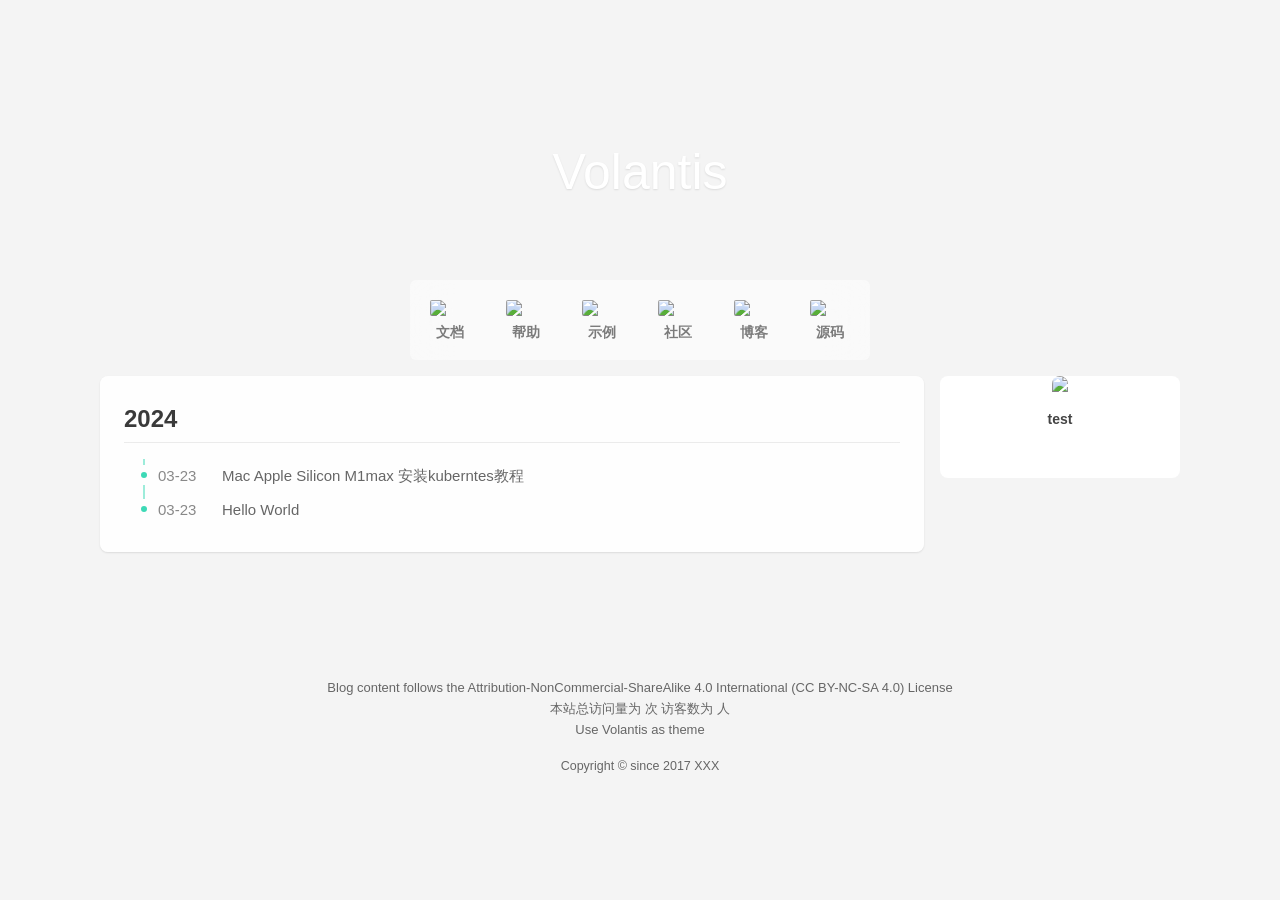
==== commit 6f879d6a: "Site updated: 2024-03-25 17:23:13" ====
--- a/archives/index.html
+++ b/archives/index.html
@@ -1740,7 +1740,7 @@
     debug: "env",
     cdn: {"js":{"app":"/js/app.js","parallax":"/js/plugins/parallax.js","rightMenu":"/js/plugins/rightMenu.js","rightMenus":"/js/plugins/rightMenus.js","sites":"/js/plugins/tags/sites.js","friends":"/js/plugins/tags/friends.js","contributors":"/js/plugins/tags/contributors.js","search":"/js/search/hexo.js"},"css":{"style":"/css/style.css"}},
     default: {"avatar":"https://unpkg.com/volantis-static@0.0.1654736714924/media/placeholder/avatar/round/3442075.svg","link":"https://unpkg.com/volantis-static@0.0.1654736714924/media/placeholder/link/8f277b4ee0ecd.svg","cover":"https://unpkg.com/volantis-static@0.0.1654736714924/media/placeholder/cover/76b86c0226ffd.svg","image":"https://unpkg.com/volantis-static@0.0.1654736714924/media/placeholder/image/2659360.svg"},
-    lastupdate: new Date(1711336654617),
+    lastupdate: new Date(1711358592385),
     sidebar: {
       for_page: ["blogger","category","tagcloud","donate"],
       for_post: ["toc"],
--- a/css/style.css
+++ b/css/style.css
@@ -0,0 +1,6868 @@
+#safearea {
+  display: block;
+}
+:root {
+  --block-hover: #ededed;
+  --text-p1: #222;
+  --text-p3: #777;
+  --card: #fff;
+}
+::-moz-selection {
+  background: rgba(33,150,243,0.2);
+}
+::selection {
+  background: rgba(33,150,243,0.2);
+}
+h1 {
+  font-size: 1.5rem;
+}
+h2 {
+  font-size: 1.5rem;
+}
+h3 {
+  font-size: 1.25rem;
+}
+h4 {
+  font-size: 1.125rem;
+}
+h5 {
+  font-size: 1rem;
+}
+h6 {
+  font-size: 1rem;
+}
+h1,
+h2,
+h3,
+h4,
+h6 {
+  font-weight: normal;
+}
+a:not([href]) {
+  cursor: default;
+}
+pre {
+  tab-size: 4;
+  -moz-tab-size: 4;
+  -o-tab-size: 4;
+  -webkit-tab-size: 4;
+}
+.clearfix {
+  zoom: 1;
+}
+.clearfix:before,
+.clearfix:after {
+  content: " ";
+  display: -webkit-box /* OLD - iOS 6-, Safari 3.1-6 */;
+  display: -moz-box /* OLD - Firefox 19- (buggy but mostly works) */;
+  display: table;
+}
+.clearfix:after {
+  clear: both;
+}
+.hidden {
+  text-indent: -9999px;
+  visibility: hidden;
+  display: -webkit-box /* OLD - iOS 6-, Safari 3.1-6 */;
+  display: -moz-box /* OLD - Firefox 19- (buggy but mostly works) */;
+  display: none;
+}
+.inner {
+  position: relative;
+  width: 80%;
+  max-width: 710px;
+  margin: 0 auto;
+}
+.vertical {
+  display: -webkit-box /* OLD - iOS 6-, Safari 3.1-6 */;
+  display: -moz-box /* OLD - Firefox 19- (buggy but mostly works) */;
+  display: table-cell;
+  vertical-align: middle;
+}
+article,
+aside,
+details,
+figcaption,
+figure,
+footer,
+hgroup,
+main,
+menu,
+nav,
+section,
+summary {
+  display: -webkit-box /* OLD - iOS 6-, Safari 3.1-6 */;
+  display: -moz-box /* OLD - Firefox 19- (buggy but mostly works) */;
+  display: block;
+}
+article {
+  overflow: hidden;
+}
+abbr[title] {
+  border-bottom: 1px dotted;
+}
+b,
+strong {
+  font-weight: bold;
+}
+dfn {
+  font-style: italic;
+}
+h1 {
+  font-size: 2em;
+  margin: 0.67em 0;
+}
+mark {
+  background: #ff0;
+  color: #000;
+}
+small {
+  font-size: 80%;
+}
+sub,
+sup {
+  font-size: 50%;
+  line-height: 1em;
+}
+sup {
+  vertical-align: text-top;
+}
+sub {
+  vertical-align: text-bottom;
+}
+figure {
+  margin: 1em 40px;
+}
+pre {
+  overflow: auto;
+}
+span.dot,
+span.sep {
+  font-size: 0.9em;
+  margin: 0 0.2rem;
+}
+span.dot:before {
+  content: '·';
+}
+span.sep:before {
+  content: '/';
+}
+code,
+kbd,
+pre,
+samp {
+  font-family: monospace, monospace;
+  font-size: 1em;
+}
+optgroup,
+select,
+textarea {
+  color: inherit /* 1 */;
+  font: inherit /* 2 */;
+  margin: 0 /* 3 */;
+}
+select {
+  text-transform: none;
+}
+html input[type="button"],
+input[type="reset"],
+input[type="submit"] {
+  -webkit-appearance: button /* 2 */;
+  cursor: pointer /* 3 */;
+}
+button[disabled],
+html input[disabled] {
+  cursor: default;
+}
+button::-moz-focus-inner,
+input::-moz-focus-inner {
+  border: 0;
+  padding: 0;
+}
+input[type="checkbox"],
+input[type="radio"] {
+  box-sizing: border-box /* 1 */;
+  -webkit-box-sizing: border-box /* 1 */;
+  -moz-box-sizing: border-box /* 1 */;
+  padding: 0 /* 2 */;
+}
+input[type="number"]::-webkit-inner-spin-button,
+input[type="number"]::-webkit-outer-spin-button {
+  height: auto;
+}
+input[type="search"] {
+  -webkit-appearance: textfield /* 1 */;
+  -moz-box-sizing: content-box;
+  -webkit-box-sizing: content-box /* 2 */;
+  box-sizing: content-box;
+  -webkit-box-sizing: content-box;
+  -moz-box-sizing: content-box;
+}
+input[type="search"]::-webkit-search-cancel-button,
+input[type="search"]::-webkit-search-decoration {
+  -webkit-appearance: none;
+}
+fieldset {
+  border: 1px solid #c0c0c0;
+  margin: 0 2px;
+  padding: 0.35em 0.625em 0.75em;
+}
+legend {
+  border: 0 /* 1 */;
+  padding: 0 /* 2 */;
+}
+textarea {
+  overflow: auto;
+}
+optgroup {
+  font-weight: bold;
+}
+table:not([class]) {
+  border-collapse: collapse;
+  overflow: auto;
+  display: -webkit-box /* OLD - iOS 6-, Safari 3.1-6 */;
+  display: -moz-box /* OLD - Firefox 19- (buggy but mostly works) */;
+  display: inline-block;
+  max-width: 100%;
+  vertical-align: text-top;
+}
+table:not([class]) th {
+  background-color: #f1f1f1;
+}
+table:not([class]) td,
+table:not([class]) th {
+  padding: 8px 16px;
+  border: 2px solid #f1f1f1;
+  line-height: 1.5;
+  font-size: 90%;
+}
+table:not([class]) tr {
+  word-break: keep-all;
+  background-color: #fefefe;
+  transition: all 0.28s ease;
+  -webkit-transition: all 0.28s ease;
+  -khtml-transition: all 0.28s ease;
+  -moz-transition: all 0.28s ease;
+  -o-transition: all 0.28s ease;
+  -ms-transition: all 0.28s ease;
+}
+table:not([class]) tr:hover {
+  background-color: #f1f1f1;
+}
+td,
+th {
+  padding: 0;
+}
+article#arc,
+article#cat,
+article#tag {
+  padding-top: 48px;
+  padding-bottom: 48px;
+}
+article#arc h2,
+article#cat h2,
+article#tag h2 {
+  font-weight: 600;
+}
+article#arc h2:first-child,
+article#cat h2:first-child,
+article#tag h2:first-child {
+  margin-top: 0;
+}
+article#arc {
+  margin-bottom: 32px;
+  padding-bottom: 64px;
+}
+article#arc .timenode:before,
+article#arc .timenode:after {
+  margin-left: 12px;
+}
+article#arc .timenode .meta {
+  padding: 6px 0;
+  line-height: 1.5;
+  height: auto;
+  max-width: 100%;
+  display: -webkit-box /* OLD - iOS 6-, Safari 3.1-6 */;
+  display: -moz-box /* OLD - Firefox 19- (buggy but mostly works) */;
+  display: -ms-flexbox /* TWEENER - IE 10 */;
+  display: -webkit-flex /* NEW - Chrome */;
+  display: flex /* NEW, Spec - Opera 12.1, Firefox 20+ */;
+  display: flex;
+  font-size: 0.9375rem;
+  font-weight: 500;
+  border-radius: 2px;
+  -webkit-border-radius: 2px;
+  color: var(--color-list);
+}
+article#arc .timenode .meta:before {
+  display: -webkit-box /* OLD - iOS 6-, Safari 3.1-6 */;
+  display: -moz-box /* OLD - Firefox 19- (buggy but mostly works) */;
+  display: none;
+}
+article#arc .timenode .meta:after {
+  margin-left: 14px;
+}
+article#arc .timenode .meta:hover {
+  color: var(--color-p);
+  background: var(--color-site-bg);
+}
+article#arc .timenode .meta time {
+  color: var(--color-meta);
+  margin-left: 34px;
+  margin-right: 4px;
+  flex-shrink: 0;
+  width: 60px;
+}
+article#arc .timenode .meta i {
+  line-height: 1.5;
+  color: #ff5722;
+}
+article#arc .timenode .meta i.red {
+  color: #fe5f58;
+}
+article#arc .timenode .meta i.green {
+  color: #3dc550;
+}
+article#arc .timenode .meta i.yellow {
+  color: #ffbd2b;
+}
+article#arc .timenode .meta i.blue {
+  color: #1bcdfc;
+}
+article#arc .timenode .meta i.theme {
+  color: #3dd9b6;
+}
+article#arc .timenode .meta i.accent {
+  color: #ff5722;
+}
+article#arc .timenode .meta i.orange {
+  color: #ff5722;
+}
+article#cat .all-cats a {
+  display: -webkit-box /* OLD - iOS 6-, Safari 3.1-6 */;
+  display: -moz-box /* OLD - Firefox 19- (buggy but mostly works) */;
+  display: block;
+  padding: 8px 16px;
+  border-radius: 4px;
+  -webkit-border-radius: 4px;
+  color: var(--color-list);
+  font-size: 0.9375rem;
+  font-weight: 500;
+}
+article#cat .all-cats a:hover {
+  color: var(--color-list-hl);
+  background: var(--color-site-bg);
+}
+article#cat .all-cats a.child {
+  padding-left: 48px;
+}
+article#tag .all-tags {
+  display: -webkit-box /* OLD - iOS 6-, Safari 3.1-6 */;
+  display: -moz-box /* OLD - Firefox 19- (buggy but mostly works) */;
+  display: -ms-flexbox /* TWEENER - IE 10 */;
+  display: -webkit-flex /* NEW - Chrome */;
+  display: flex /* NEW, Spec - Opera 12.1, Firefox 20+ */;
+  display: flex;
+  flex-wrap: wrap;
+  -webkit-flex-wrap: wrap;
+  -khtml-flex-wrap: wrap;
+  -moz-flex-wrap: wrap;
+  -o-flex-wrap: wrap;
+  -ms-flex-wrap: wrap;
+  align-items: flex-start;
+  justify-content: flex-start;
+  -webkit-justify-content: flex-start;
+  -khtml-justify-content: flex-start;
+  -moz-justify-content: flex-start;
+  -o-justify-content: flex-start;
+  -ms-justify-content: flex-start;
+  align-items: baseline;
+  text-align: center;
+}
+article#tag .all-tags ul {
+  margin: 0 -8px;
+  padding: 0;
+  display: -webkit-box /* OLD - iOS 6-, Safari 3.1-6 */;
+  display: -moz-box /* OLD - Firefox 19- (buggy but mostly works) */;
+  display: -ms-flexbox /* TWEENER - IE 10 */;
+  display: -webkit-flex /* NEW - Chrome */;
+  display: flex /* NEW, Spec - Opera 12.1, Firefox 20+ */;
+  display: flex;
+  flex-wrap: wrap;
+  -webkit-flex-wrap: wrap;
+  -khtml-flex-wrap: wrap;
+  -moz-flex-wrap: wrap;
+  -o-flex-wrap: wrap;
+  -ms-flex-wrap: wrap;
+}
+article#tag .all-tags ul li {
+  list-style: none;
+  margin: 8px;
+  border-radius: 4px;
+  -webkit-border-radius: 4px;
+  overflow: hidden;
+  display: -webkit-box /* OLD - iOS 6-, Safari 3.1-6 */;
+  display: -moz-box /* OLD - Firefox 19- (buggy but mostly works) */;
+  display: -ms-flexbox /* TWEENER - IE 10 */;
+  display: -webkit-flex /* NEW - Chrome */;
+  display: flex /* NEW, Spec - Opera 12.1, Firefox 20+ */;
+  display: flex;
+  position: relative;
+  font-size: 0.9375rem;
+}
+article#tag .all-tags ul li a {
+  display: -webkit-box /* OLD - iOS 6-, Safari 3.1-6 */;
+  display: -moz-box /* OLD - Firefox 19- (buggy but mostly works) */;
+  display: inline-block;
+  color: var(--color-list);
+  padding: 4px 52px 4px 16px;
+  background: var(--color-block);
+  font-weight: 500;
+}
+article#tag .all-tags ul li a:hover {
+  background: #ff5722;
+  color: #fff;
+}
+article#tag .all-tags ul li span {
+  color: var(--color-meta);
+  background: var(--color-card);
+  padding: 2px 8px;
+  border-radius: 2px;
+  -webkit-border-radius: 2px;
+  pointer-events: none;
+  position: absolute;
+  right: 2px;
+  top: 2px;
+  height: calc(100% - 4px);
+}
+article#tag .all-tags ul li span:before {
+  content: 'x';
+}
+.article {
+  color: var(--color-p);
+  word-wrap: break-word;
+}
+.article a {
+  word-break: break-word;
+}
+.article h1.title,
+.article h2.title {
+  left: 0;
+}
+.article h1.title:before,
+.article h2.title:before {
+  content: none;
+}
+.article h1,
+.article h2 {
+  padding-bottom: 0.2rem;
+  margin-bottom: 1rem;
+  border-bottom: 1px solid rgba(68,68,68,0.1);
+}
+.article h1 {
+  text-align: left;
+  color: var(--color-h1);
+  margin-top: 48px;
+}
+.article h2 {
+  text-align: left;
+  color: var(--color-h2);
+  margin-top: 48px;
+}
+.article h3 {
+  text-align: left;
+  color: var(--color-h3);
+  margin-top: 24px;
+}
+.article h4 {
+  text-align: left;
+  color: var(--color-h4);
+  margin-top: 16px;
+}
+.article h5 {
+  font-weight: bold;
+  color: var(--color-h5);
+  margin-top: 1em;
+}
+.article h6 {
+  color: var(--color-h6);
+  margin-top: 1em;
+}
+.article center,
+.article center p {
+  text-align: center;
+}
+.article .aplayer {
+  margin: 1em 0;
+  display: -webkit-box /* OLD - iOS 6-, Safari 3.1-6 */;
+  display: -moz-box /* OLD - Firefox 19- (buggy but mostly works) */;
+  display: inline-block;
+  width: 400px;
+  max-width: 100%;
+  border-radius: 4px;
+  -webkit-border-radius: 4px;
+  color: #666;
+}
+.article p.small-img img,
+.article div.small-img img {
+  width: auto;
+  max-width: 100%;
+  margin: 0;
+  box-shadow: none;
+  -webkit-box-shadow: none;
+}
+.article s {
+  color: #8e8e8e;
+  text-decoration-color: #8e8e8e;
+}
+.article p {
+  margin-top: 1em;
+  margin-bottom: 1em;
+  text-align: justify;
+  max-width: 100%;
+  line-height: inherit;
+}
+.article .subtitle h6 {
+  color: rgba(68,68,68,0.9);
+}
+.article figure figcaption span {
+  display: -webkit-box /* OLD - iOS 6-, Safari 3.1-6 */;
+  display: -moz-box /* OLD - Firefox 19- (buggy but mostly works) */;
+  display: inline-block;
+  margin-right: 5px;
+}
+.article blockquote {
+  background: var(--color-block);
+  border-left: 4px solid #3dd9b6;
+  border-radius: 4px;
+  -webkit-border-radius: 4px;
+}
+.article blockquote {
+  position: relative;
+  width: 100%;
+  padding: 16px;
+  transition: all 0.28s ease;
+  -webkit-transition: all 0.28s ease;
+  -khtml-transition: all 0.28s ease;
+  -moz-transition: all 0.28s ease;
+  -o-transition: all 0.28s ease;
+  -ms-transition: all 0.28s ease;
+}
+.article blockquote,
+.article blockquote p,
+.article blockquote ul,
+.article blockquote ol {
+  text-align: left;
+  word-wrap: normal;
+  font-size: 0.9375rem;
+  margin-top: 0.5em;
+  margin-bottom: 0.5em;
+}
+.article blockquote footer {
+  padding: 0;
+  text-align: justify;
+  color: inherit;
+  font-style: italic;
+  margin: 1em 0;
+}
+.article blockquote footer cite {
+  color: var(--color-meta);
+  margin-left: 1em;
+}
+.article blockquote footer cite::before {
+  content: '----';
+  padding: 0 0.3em;
+}
+.article blockquote.pullquote.right {
+  border-left: none;
+  border-right: 4px solid #3dd9b6;
+}
+.article blockquote.pullquote.right p {
+  text-align: right;
+}
+.article pre {
+  display: -webkit-box /* OLD - iOS 6-, Safari 3.1-6 */;
+  display: -moz-box /* OLD - Firefox 19- (buggy but mostly works) */;
+  display: block;
+  -moz-box-sizing: border-box;
+  box-sizing: border-box;
+  -webkit-box-sizing: border-box;
+  -moz-box-sizing: border-box;
+  margin-top: 1em;
+  margin-bottom: 1em;
+  overflow: auto;
+  background: var(--color-codeblock);
+  font-size: 0.8125rem;
+  font-family: Menlo, UbuntuMono, Monaco, monospace, courier, sans-serif;
+  border: 1px solid #ffebcb;
+  padding: 16px;
+  border-radius: 4px;
+  -webkit-border-radius: 4px;
+}
+.article pre >code:not([class]) {
+  background: transparent;
+}
+.article div>pre {
+  border-radius: 4px;
+  -webkit-border-radius: 4px;
+}
+.article div>pre>code:not([class]) {
+  padding: 0;
+  margin: 0;
+  background: transparent;
+  color: rgba(68,68,68,0.9);
+}
+.article code {
+  font-family: Menlo, UbuntuMono, Monaco, monospace, courier, sans-serif;
+}
+.article code:not([class]) {
+  word-break: break-all;
+  color: var(--color-inlinecode);
+  border-radius: 2px;
+  -webkit-border-radius: 2px;
+}
+@media screen and (max-width: 500px) {
+  .article ul,
+  .article ol {
+    font-size: 0.875rem;
+  }
+  .article figure {
+    font-size: 13px;
+    line-height: 1.5;
+  }
+}
+.article .widget {
+  background: transparent;
+  margin: 1em 0;
+  box-shadow: none;
+  -webkit-box-shadow: none;
+  border-radius: 4px;
+  -webkit-border-radius: 4px;
+  cursor: auto;
+  background: var(--color-block);
+  padding: 8px 0;
+  transition: all 0.28s ease;
+  -webkit-transition: all 0.28s ease;
+  -khtml-transition: all 0.28s ease;
+  -moz-transition: all 0.28s ease;
+  -o-transition: all 0.28s ease;
+  -ms-transition: all 0.28s ease;
+  width: 100%;
+}
+.article .widget:hover {
+  box-shadow: none;
+  -webkit-box-shadow: none;
+}
+.article .widget:active {
+  box-shadow: none;
+  -webkit-box-shadow: none;
+}
+.article .widget header {
+  padding: 4px 0.6em;
+  padding-bottom: 0;
+}
+.article .widget header,
+.article .widget header a {
+  color: rgba(68,68,68,0.85);
+}
+.article .widget.copyright,
+.article .widget.qrcode {
+  background: none;
+  padding: 0;
+}
+.article .widget.copyright header,
+.article .widget.qrcode header {
+  display: -webkit-box /* OLD - iOS 6-, Safari 3.1-6 */;
+  display: -moz-box /* OLD - Firefox 19- (buggy but mostly works) */;
+  display: none;
+}
+.article .widget.copyright .content,
+.article .widget.qrcode .content {
+  padding: 0;
+}
+.article .widget.list .content,
+.article .widget.related_posts .content {
+  padding: 0 0.6em !important;
+}
+.article .widget.list .content a,
+.article .widget.related_posts .content a {
+  color: #2092ec;
+}
+.article .widget.list .content a:hover,
+.article .widget.related_posts .content a:hover {
+  color: #ff5722;
+}
+.article .widget .content {
+  padding: 0 0.6em;
+  margin: 0;
+}
+.article .widget .content ul {
+  padding-left: 4px;
+  margin-left: 16px;
+}
+.article .widget .content ul a {
+  transition: all 0.1s ease;
+  -webkit-transition: all 0.1s ease;
+  -khtml-transition: all 0.1s ease;
+  -moz-transition: all 0.1s ease;
+  -o-transition: all 0.1s ease;
+  -ms-transition: all 0.1s ease;
+  display: -webkit-box /* OLD - iOS 6-, Safari 3.1-6 */;
+  display: -moz-box /* OLD - Firefox 19- (buggy but mostly works) */;
+  display: inline;
+  border-left: none;
+  padding: 0;
+  padding-left: 4px;
+  color: #2092ec;
+  font-weight: normal;
+  text-decoration: none;
+}
+.article .widget .content ul a:hover,
+.article .widget .content ul a.active,
+.article .widget .content ul a:active {
+  border-left: none !important;
+  background: none !important;
+}
+.article .widget .content ul a:hover {
+  color: #ff5722;
+}
+.article .widget .content .list a .name {
+  display: -webkit-box /* OLD - iOS 6-, Safari 3.1-6 */;
+  display: -moz-box /* OLD - Firefox 19- (buggy but mostly works) */;
+  display: inline;
+  color: #2092ec;
+}
+.article .widget .content .list a:hover .name {
+  color: #ff5722;
+}
+.article .widget.qrcode > .content {
+  display: -webkit-box /* OLD - iOS 6-, Safari 3.1-6 */;
+  display: -moz-box /* OLD - Firefox 19- (buggy but mostly works) */;
+  display: -ms-flexbox /* TWEENER - IE 10 */;
+  display: -webkit-flex /* NEW - Chrome */;
+  display: flex /* NEW, Spec - Opera 12.1, Firefox 20+ */;
+  display: flex;
+  flex-wrap: wrap;
+  -webkit-flex-wrap: wrap;
+  -khtml-flex-wrap: wrap;
+  -moz-flex-wrap: wrap;
+  -o-flex-wrap: wrap;
+  -ms-flex-wrap: wrap;
+  align-items: center;
+  justify-content: center;
+  -webkit-justify-content: center;
+  -khtml-justify-content: center;
+  -moz-justify-content: center;
+  -o-justify-content: center;
+  -ms-justify-content: center;
+  padding-left: 16px;
+  padding-right: 16px;
+  margin-bottom: 4px;
+}
+.article .widget.qrcode > .content>.fancybox,
+.article .widget.qrcode > .content>img {
+  margin: 0 8px;
+}
+.article .widget.qrcode > .content img {
+  margin-bottom: 4px;
+}
+.article .article_footer {
+  margin-top: 64px;
+}
+.article .widget-blur {
+  backdrop-filter: none;
+}
+.md .footer {
+  margin-top: 64px;
+}
+.md .footer >div {
+  margin-top: 1em;
+  margin-bottom: 1em;
+}
+.md .footer .header {
+  line-height: 1.75;
+  padding-bottom: 8px;
+  font-weight: 500;
+  font-size: 0.875rem;
+  color: var(--color-list);
+}
+.md .footer .header i {
+  margin-right: 2px;
+}
+.md .footer .body ul,
+.md .footer .body ol {
+  margin-top: 0;
+  margin-bottom: 0;
+}
+.md .footer .references,
+.md .footer .related_posts {
+  background: var(--color-block);
+  border-radius: 4px;
+  -webkit-border-radius: 4px;
+  padding: 16px;
+}
+.md .footer .references .body a {
+  font-size: 0.9375rem;
+  font-weight: 500;
+}
+.md .footer .related_posts .body {
+  margin: 4px;
+  overflow: hidden;
+  border-radius: 2px;
+  -webkit-border-radius: 2px;
+}
+.md .footer .related_posts .body .vlts-rps {
+  display: -webkit-box /* OLD - iOS 6-, Safari 3.1-6 */;
+  display: -moz-box /* OLD - Firefox 19- (buggy but mostly works) */;
+  display: -ms-flexbox /* TWEENER - IE 10 */;
+  display: -webkit-flex /* NEW - Chrome */;
+  display: flex /* NEW, Spec - Opera 12.1, Firefox 20+ */;
+  display: flex;
+}
+.md .footer .related_posts .body .vlts-rps .item {
+  flex-shrink: 0;
+  width: 240px;
+}
+.md .footer .related_posts .body .vlts-rps .item+.item {
+  margin-left: 16px;
+}
+.md .footer .related_posts .body .vlts-rps .item:hover img {
+  filter: ;
+}
+.md .footer .related_posts .body .vlts-rps img {
+  border-radius: 2px;
+  -webkit-border-radius: 2px;
+  width: 100%;
+  height: 120px;
+  object-fit: cover;
+  filter: ;
+}
+.md .footer .related_posts .body .vlts-rps span {
+  display: -webkit-box /* OLD - iOS 6-, Safari 3.1-6 */;
+  display: -moz-box /* OLD - Firefox 19- (buggy but mostly works) */;
+  display: block;
+  text-align: justify;
+  display: -webkit-box /* OLD - iOS 6-, Safari 3.1-6 */;
+  display: -moz-box /* OLD - Firefox 19- (buggy but mostly works) */;
+  display: -webkit-box;
+  -webkit-box-orient: vertical;
+  overflow: hidden;
+}
+.md .footer .related_posts .body .vlts-rps .title {
+  font-weight: 600;
+  -webkit-line-clamp: 1;
+}
+.md .footer .related_posts .body .vlts-rps .excerpt {
+  font-size: 0.875rem;
+  color: var(--color-meta);
+  -webkit-line-clamp: 3;
+}
+.md .footer .copyright blockquote p {
+  font-size: 0.875rem;
+  margin: 0.25em 0;
+}
+.md .footer .copyright blockquote p a {
+  font-weight: 500;
+}
+.md .footer .donate {
+  display: -webkit-box /* OLD - iOS 6-, Safari 3.1-6 */;
+  display: -moz-box /* OLD - Firefox 19- (buggy but mostly works) */;
+  display: -ms-flexbox /* TWEENER - IE 10 */;
+  display: -webkit-flex /* NEW - Chrome */;
+  display: flex /* NEW, Spec - Opera 12.1, Firefox 20+ */;
+  display: flex;
+  margin: 0 auto;
+}
+.md .footer .donate .imgs {
+  display: -webkit-box /* OLD - iOS 6-, Safari 3.1-6 */;
+  display: -moz-box /* OLD - Firefox 19- (buggy but mostly works) */;
+  display: -ms-inline-flexbox /* TWEENER - IE 10 */;
+  display: -webkit-inline-flex /* NEW - Chrome */;
+  display: inline-flex /* NEW, Spec - Opera 12.1, Firefox 20+ */;
+  display: inline-flex;
+  margin: 0 auto;
+}
+.md .footer .donate .imgs .fancybox {
+  margin: 8px;
+}
+.md .footer .donate .imgs img {
+  width: 80px;
+}
+article .readmore {
+  display: -webkit-box /* OLD - iOS 6-, Safari 3.1-6 */;
+  display: -moz-box /* OLD - Firefox 19- (buggy but mostly works) */;
+  display: block;
+  margin-top: 24px;
+  font-size: 0.875rem;
+}
+.copyright.license {
+  background: var(--color-copyright-bkg);
+  color: var(--color-meta);
+  display: -webkit-box /* OLD - iOS 6-, Safari 3.1-6 */;
+  display: -moz-box /* OLD - Firefox 19- (buggy but mostly works) */;
+  display: block;
+  font-size: 0.95rem;
+  line-height: 1.2;
+  margin: 15px -40px;
+  overflow: hidden;
+  padding: 1.25em 40px;
+  position: relative;
+  border-radius: 4px;
+  -webkit-border-radius: 4px;
+}
+.copyright.license:after {
+  background: url("data:image/svg+xml;charset=utf-8,%3Csvg version='1.1' id='Capa_1' xmlns='http://www.w3.org/2000/svg' xmlns:xlink='http://www.w3.org/1999/xlink' x='0px' y='0px' viewBox='0 0 367.467 367.467' style='enable-background:new 0 0 367.467 367.467;' xml:space='preserve'%3E%3Cg%3E%3Cpath d='M183.73,0.018C82.427,0.018,0,82.404,0,183.733c0,101.289,82.427,183.716,183.73,183.716 c101.315,0,183.737-82.427,183.737-183.716C367.467,82.404,285.045,0.018,183.73,0.018z M183.73,326.518 c-78.743,0-142.798-64.052-142.798-142.784c0-78.766,64.055-142.817,142.798-142.817c78.752,0,142.807,64.052,142.807,142.817 C326.536,262.466,262.481,326.518,183.73,326.518z'/%3E%3Cpath d='M244.036,217.014c-11.737,20.141-33.562,32.635-56.956,32.635c-36.329,0-65.921-29.585-65.921-65.915 c0-36.36,29.592-65.955,65.921-65.955c23.395,0,45.219,12.54,56.956,32.641l1.517,2.627h44.28l-2.658-7.129 c-7.705-20.413-21.225-37.769-39.122-50.157c-17.942-12.42-39.017-19.009-60.973-19.009c-58.981,0-106.946,48.006-106.946,106.982 c0,58.98,47.965,106.941,106.946,106.941c21.956,0,43.03-6.567,60.973-19.006c17.897-12.391,31.417-29.741,39.122-50.154 l2.658-7.133h-44.28L244.036,217.014z'/%3E%3C/g%3E%3C/svg%3E");
+  content: " ";
+  opacity: 0.1;
+  -webkit-opacity: 0.1;
+  -moz-opacity: 0.1;
+  height: 180px;
+  right: -10px;
+  top: -35px;
+  width: 180px;
+  position: absolute;
+}
+.copyright.license a {
+  color: var(--color-meta);
+}
+.copyright.license a:hover {
+  color: #ff5722;
+}
+.copyright.license .license-title,
+.copyright.license .license-meta-title {
+  margin: 0 0 0.25rem;
+}
+.copyright.license .license-link,
+.copyright.license .license-meta-title {
+  font-size: 0.8rem;
+}
+.copyright.license .license-title {
+  font-weight: 700;
+}
+.copyright.license .license-link {
+  margin-bottom: 1rem;
+}
+.copyright.license .license-meta {
+  align-items: center;
+  display: -webkit-box /* OLD - iOS 6-, Safari 3.1-6 */;
+  display: -moz-box /* OLD - Firefox 19- (buggy but mostly works) */;
+  display: -ms-flexbox /* TWEENER - IE 10 */;
+  display: -webkit-flex /* NEW - Chrome */;
+  display: flex /* NEW, Spec - Opera 12.1, Firefox 20+ */;
+  display: flex;
+  flex-wrap: wrap;
+  -webkit-flex-wrap: wrap;
+  -khtml-flex-wrap: wrap;
+  -moz-flex-wrap: wrap;
+  -o-flex-wrap: wrap;
+  -ms-flex-wrap: wrap;
+  justify-content: flex-start;
+  -webkit-justify-content: flex-start;
+  -khtml-justify-content: flex-start;
+  -moz-justify-content: flex-start;
+  -o-justify-content: flex-start;
+  -ms-justify-content: flex-start;
+}
+.copyright.license .license-meta-item {
+  margin: 0 2rem 1em 0;
+}
+.copyright.license .license-meta-text {
+  margin: 0;
+}
+.copyright.license .license-meta-text a {
+  border-bottom: 1px solid var(--color-meta);
+}
+.copyright.license .license-meta-text a:hover {
+  border-bottom-color: #ff5722;
+}
+footer.footer {
+  position: relative;
+  padding: 40px 10px 120px 10px;
+  width: 100%;
+  color: var(--color-site-footer);
+  margin: 0px auto;
+  overflow: hidden;
+  text-align: center;
+}
+footer.footer,
+footer.footer p {
+  font-size: 0.8125rem;
+}
+footer.footer .licenses {
+  color: fade(, 50%);
+}
+footer.footer .social-wrapper {
+  display: -webkit-box /* OLD - iOS 6-, Safari 3.1-6 */;
+  display: -moz-box /* OLD - Firefox 19- (buggy but mostly works) */;
+  display: -ms-flexbox /* TWEENER - IE 10 */;
+  display: -webkit-flex /* NEW - Chrome */;
+  display: flex /* NEW, Spec - Opera 12.1, Firefox 20+ */;
+  display: flex;
+  justify-content: center;
+  -webkit-justify-content: center;
+  -khtml-justify-content: center;
+  -moz-justify-content: center;
+  -o-justify-content: center;
+  -ms-justify-content: center;
+  flex-wrap: wrap;
+  -webkit-flex-wrap: wrap;
+  -khtml-flex-wrap: wrap;
+  -moz-flex-wrap: wrap;
+  -o-flex-wrap: wrap;
+  -ms-flex-wrap: wrap;
+  margin: 4px 8px;
+}
+footer.footer a {
+  color: var(--color-site-footer);
+  padding: 0;
+  transition: all 0.28s ease;
+  -webkit-transition: all 0.28s ease;
+  -khtml-transition: all 0.28s ease;
+  -moz-transition: all 0.28s ease;
+  -o-transition: all 0.28s ease;
+  -ms-transition: all 0.28s ease;
+}
+footer.footer a:hover {
+  color: #ff5722;
+}
+footer.footer a:not(.social):hover {
+  text-decoration: underline;
+}
+footer.footer a.social {
+  position: relative;
+  display: -webkit-box /* OLD - iOS 6-, Safari 3.1-6 */;
+  display: -moz-box /* OLD - Firefox 19- (buggy but mostly works) */;
+  display: inline-block;
+  text-align: center;
+  display: -webkit-box /* OLD - iOS 6-, Safari 3.1-6 */;
+  display: -moz-box /* OLD - Firefox 19- (buggy but mostly works) */;
+  display: -ms-flexbox /* TWEENER - IE 10 */;
+  display: -webkit-flex /* NEW - Chrome */;
+  display: flex /* NEW, Spec - Opera 12.1, Firefox 20+ */;
+  display: flex;
+  justify-content: center;
+  -webkit-justify-content: center;
+  -khtml-justify-content: center;
+  -moz-justify-content: center;
+  -o-justify-content: center;
+  -ms-justify-content: center;
+  align-items: center;
+  min-width: 36px;
+  min-height: 36px;
+  margin: 4px;
+  opacity: 0.75;
+  -webkit-opacity: 0.75;
+  -moz-opacity: 0.75;
+  border-radius: 4px;
+  -webkit-border-radius: 4px;
+  font-size: 1rem;
+}
+footer.footer a.social img {
+  margin: 8px;
+  height: 24px;
+}
+footer.footer a.social:hover {
+  color: #ff5722;
+  background: rgba(255,87,34,0.1);
+}
+footer.footer .copyright {
+  margin-top: 16px;
+}
+footer.footer .copyright p {
+  font-size: 0.78125rem;
+}
+@media screen and (max-width: 768px) {
+  footer.footer {
+    justify-content: center;
+    -webkit-justify-content: center;
+    -khtml-justify-content: center;
+    -moz-justify-content: center;
+    -o-justify-content: center;
+    -ms-justify-content: center;
+  }
+}
+.article.l_friends .friends-group .friend-content {
+  display: -webkit-box /* OLD - iOS 6-, Safari 3.1-6 */;
+  display: -moz-box /* OLD - Firefox 19- (buggy but mostly works) */;
+  display: -ms-flexbox /* TWEENER - IE 10 */;
+  display: -webkit-flex /* NEW - Chrome */;
+  display: flex /* NEW, Spec - Opera 12.1, Firefox 20+ */;
+  display: flex;
+  flex-wrap: wrap;
+  -webkit-flex-wrap: wrap;
+  -khtml-flex-wrap: wrap;
+  -moz-flex-wrap: wrap;
+  -o-flex-wrap: wrap;
+  -ms-flex-wrap: wrap;
+  margin: -8px;
+  border-radius: 8px;
+  -webkit-border-radius: 8px;
+  align-items: flex-start;
+  line-height: 1.3;
+}
+.article.l_friends .friends-group .friend-content .friend-card {
+  display: -webkit-box /* OLD - iOS 6-, Safari 3.1-6 */;
+  display: -moz-box /* OLD - Firefox 19- (buggy but mostly works) */;
+  display: -ms-flexbox /* TWEENER - IE 10 */;
+  display: -webkit-flex /* NEW - Chrome */;
+  display: flex /* NEW, Spec - Opera 12.1, Firefox 20+ */;
+  display: flex;
+  border-radius: 4px;
+  -webkit-border-radius: 4px;
+  box-shadow: 0 1px 2px 0px rgba(0,0,0,0.1);
+  -webkit-box-shadow: 0 1px 2px 0px rgba(0,0,0,0.1);
+  padding: 8px 0;
+  margin: 8px;
+  margin-top: calc(2.25 * 16px + 32px);
+  color: var(--color-meta);
+  background: var(--color-block);
+  justify-content: flex-start;
+  -webkit-justify-content: flex-start;
+  -khtml-justify-content: flex-start;
+  -moz-justify-content: flex-start;
+  -o-justify-content: flex-start;
+  -ms-justify-content: flex-start;
+  align-content: flex-start;
+  -webkit-box-direction: normal;
+  -moz-box-direction: normal;
+  -webkit-box-orient: vertical;
+  -moz-box-orient: vertical;
+  -webkit-flex-direction: column;
+  -ms-flex-direction: column;
+  flex-direction: column;
+  width: calc(100%/4 - 16px);
+}
+@media screen and (max-width: 1024px) {
+  .article.l_friends .friends-group .friend-content .friend-card {
+    width: calc(100%/4 - 16px);
+  }
+}
+@media screen and (max-width: 768px) {
+  .article.l_friends .friends-group .friend-content .friend-card {
+    width: calc(100%/3 - 16px);
+  }
+}
+@media screen and (max-width: 500px) {
+  .article.l_friends .friends-group .friend-content .friend-card {
+    width: calc(100%/2 - 16px);
+  }
+}
+.article.l_friends .friends-group .friend-content .friend-card:hover .friend-left .avatar {
+  transform: scale(1.2) rotate(12deg);
+  -webkit-transform: scale(1.2) rotate(12deg);
+  -khtml-transform: scale(1.2) rotate(12deg);
+  -moz-transform: scale(1.2) rotate(12deg);
+  -o-transform: scale(1.2) rotate(12deg);
+  -ms-transform: scale(1.2) rotate(12deg);
+  box-shadow: 0 2px 4px 0px rgba(0,0,0,0.1), 0 4px 8px 0px rgba(0,0,0,0.1), 0 8px 16px 0px rgba(0,0,0,0.1);
+  -webkit-box-shadow: 0 2px 4px 0px rgba(0,0,0,0.1), 0 4px 8px 0px rgba(0,0,0,0.1), 0 8px 16px 0px rgba(0,0,0,0.1);
+}
+.article.l_friends .friends-group .friend-content .friend-card .friend-left {
+  display: -webkit-box /* OLD - iOS 6-, Safari 3.1-6 */;
+  display: -moz-box /* OLD - Firefox 19- (buggy but mostly works) */;
+  display: -ms-flexbox /* TWEENER - IE 10 */;
+  display: -webkit-flex /* NEW - Chrome */;
+  display: flex /* NEW, Spec - Opera 12.1, Firefox 20+ */;
+  display: flex;
+  align-self: center;
+}
+.article.l_friends .friends-group .friend-content .friend-card .friend-left .avatar {
+  width: 64px;
+  height: 64px;
+  transition: all 0.28s ease;
+  -webkit-transition: all 0.28s ease;
+  -khtml-transition: all 0.28s ease;
+  -moz-transition: all 0.28s ease;
+  -o-transition: all 0.28s ease;
+  -ms-transition: all 0.28s ease;
+  box-shadow: 0 1px 2px 0px rgba(0,0,0,0.1);
+  -webkit-box-shadow: 0 1px 2px 0px rgba(0,0,0,0.1);
+  margin: 16px 8px 4px 8px;
+  margin-top: calc(-1.25 * 16px - 32px);
+  border-radius: 100%;
+  -webkit-border-radius: 100%;
+  border: 2px solid #fff;
+  background: #fff;
+}
+.article.l_friends .friends-group .friend-content .friend-card .friend-right {
+  margin: 4px 8px;
+  display: -webkit-box /* OLD - iOS 6-, Safari 3.1-6 */;
+  display: -moz-box /* OLD - Firefox 19- (buggy but mostly works) */;
+  display: -ms-flexbox /* TWEENER - IE 10 */;
+  display: -webkit-flex /* NEW - Chrome */;
+  display: flex /* NEW, Spec - Opera 12.1, Firefox 20+ */;
+  display: flex;
+  -webkit-box-direction: normal;
+  -moz-box-direction: normal;
+  -webkit-box-orient: vertical;
+  -moz-box-orient: vertical;
+  -webkit-flex-direction: column;
+  -ms-flex-direction: column;
+  flex-direction: column;
+  text-align: center;
+}
+.article.l_friends .friends-group .friend-content .friend-card .friend-right p {
+  text-align: center;
+}
+.article.l_friends .friends-group .friend-content .friend-card .friend-right .friend-tags-wrapper {
+  transition: all 0.28s ease;
+  -webkit-transition: all 0.28s ease;
+  -khtml-transition: all 0.28s ease;
+  -moz-transition: all 0.28s ease;
+  -o-transition: all 0.28s ease;
+  -ms-transition: all 0.28s ease;
+  margin-left: -2px;
+  word-break: break-all;
+}
+.article.l_friends .friends-group .friend-content .friend-card .friend-right p {
+  margin: 0;
+}
+.article.l_friends .friends-group .friend-content .friend-card .friend-right p.friend-name {
+  font-size: 0.8125rem;
+  padding-top: 4px;
+  font-weight: bold;
+}
+.article.l_friends .friends-group .friend-content .friend-card .friend-right p.tags {
+  font-size: 0.78125rem;
+  display: -webkit-box /* OLD - iOS 6-, Safari 3.1-6 */;
+  display: -moz-box /* OLD - Firefox 19- (buggy but mostly works) */;
+  display: inline;
+  background: none;
+  word-wrap: break-word;
+  padding-right: 4px;
+}
+.md img {
+  position: relative;
+  transition: all 0.28s ease;
+  -webkit-transition: all 0.28s ease;
+  -khtml-transition: all 0.28s ease;
+  -moz-transition: all 0.28s ease;
+  -o-transition: all 0.28s ease;
+  -ms-transition: all 0.28s ease;
+}
+@media screen and (max-width: 500px) {
+  .md img {
+    box-shadow: none;
+    -webkit-box-shadow: none;
+  }
+}
+.md div>img,
+.md p>img {
+  display: -webkit-box /* OLD - iOS 6-, Safari 3.1-6 */;
+  display: -moz-box /* OLD - Firefox 19- (buggy but mostly works) */;
+  display: block;
+  margin: auto;
+  border-radius: 4px;
+  -webkit-border-radius: 4px;
+}
+@media screen and (max-width: 500px) {
+  .md div>img,
+  .md p>img {
+    border-radius: 2px;
+    -webkit-border-radius: 2px;
+  }
+}
+.md span img {
+  display: -webkit-box /* OLD - iOS 6-, Safari 3.1-6 */;
+  display: -moz-box /* OLD - Firefox 19- (buggy but mostly works) */;
+  display: inline;
+  margin: auto;
+}
+.md .img-wrap {
+  margin: 1.5rem auto;
+  text-align: center;
+  border-radius: 2px;
+  -webkit-border-radius: 2px;
+  overflow: hidden;
+}
+.md .img-wrap .img-bg {
+  width: 100%;
+}
+.md .img-wrap .image-caption {
+  display: -webkit-box /* OLD - iOS 6-, Safari 3.1-6 */;
+  display: -moz-box /* OLD - Firefox 19- (buggy but mostly works) */;
+  display: block;
+  margin: 0.75rem auto;
+  font-size: 0.8125rem;
+  color: var(--color-meta);
+}
+.md .img-wrap .image-caption:empty {
+  display: -webkit-box /* OLD - iOS 6-, Safari 3.1-6 */;
+  display: -moz-box /* OLD - Firefox 19- (buggy but mostly works) */;
+  display: none;
+}
+svg.loading {
+  display: -webkit-box /* OLD - iOS 6-, Safari 3.1-6 */;
+  display: -moz-box /* OLD - Firefox 19- (buggy but mostly works) */;
+  display: block;
+  position: absolute;
+  color: var(--text-p3);
+  width: 100%;
+  height: 2rem;
+  margin: auto;
+  animation: spin infinite 2s;
+  -webkit-animation: spin infinite 2s;
+  -khtml-animation: spin infinite 2s;
+  -moz-animation: spin infinite 2s;
+  -o-animation: spin infinite 2s;
+  -ms-animation: spin infinite 2s;
+  animation-timing-function: linear;
+}
+@-moz-keyframes spin {
+  from {
+    transform: rotate(0deg);
+    -webkit-transform: rotate(0deg);
+    -khtml-transform: rotate(0deg);
+    -moz-transform: rotate(0deg);
+    -o-transform: rotate(0deg);
+    -ms-transform: rotate(0deg);
+  }
+  to {
+    transform: rotate(360deg);
+    -webkit-transform: rotate(360deg);
+    -khtml-transform: rotate(360deg);
+    -moz-transform: rotate(360deg);
+    -o-transform: rotate(360deg);
+    -ms-transform: rotate(360deg);
+  }
+}
+@-webkit-keyframes spin {
+  from {
+    transform: rotate(0deg);
+    -webkit-transform: rotate(0deg);
+    -khtml-transform: rotate(0deg);
+    -moz-transform: rotate(0deg);
+    -o-transform: rotate(0deg);
+    -ms-transform: rotate(0deg);
+  }
+  to {
+    transform: rotate(360deg);
+    -webkit-transform: rotate(360deg);
+    -khtml-transform: rotate(360deg);
+    -moz-transform: rotate(360deg);
+    -o-transform: rotate(360deg);
+    -ms-transform: rotate(360deg);
+  }
+}
+@-o-keyframes spin {
+  from {
+    transform: rotate(0deg);
+    -webkit-transform: rotate(0deg);
+    -khtml-transform: rotate(0deg);
+    -moz-transform: rotate(0deg);
+    -o-transform: rotate(0deg);
+    -ms-transform: rotate(0deg);
+  }
+  to {
+    transform: rotate(360deg);
+    -webkit-transform: rotate(360deg);
+    -khtml-transform: rotate(360deg);
+    -moz-transform: rotate(360deg);
+    -o-transform: rotate(360deg);
+    -ms-transform: rotate(360deg);
+  }
+}
+@keyframes spin {
+  from {
+    transform: rotate(0deg);
+    -webkit-transform: rotate(0deg);
+    -khtml-transform: rotate(0deg);
+    -moz-transform: rotate(0deg);
+    -o-transform: rotate(0deg);
+    -ms-transform: rotate(0deg);
+  }
+  to {
+    transform: rotate(360deg);
+    -webkit-transform: rotate(360deg);
+    -khtml-transform: rotate(360deg);
+    -moz-transform: rotate(360deg);
+    -o-transform: rotate(360deg);
+    -ms-transform: rotate(360deg);
+  }
+}
+#safearea {
+  margin: 16px 16px 0;
+}
+#l_body {
+  position: relative;
+  -webkit-font-smoothing: antialiased;
+  -moz-osx-font-smoothing: grayscale;
+}
+#l_body div.loading {
+  margin: 16px 0;
+  width: 100%;
+  display: -webkit-box /* OLD - iOS 6-, Safari 3.1-6 */;
+  display: -moz-box /* OLD - Firefox 19- (buggy but mostly works) */;
+  display: block;
+}
+#l_body div.loading,
+#l_body div.loading p {
+  text-align: center;
+}
+#l_body #s-top {
+  transition: all 0.6s ease;
+  -webkit-transition: all 0.6s ease;
+  -khtml-transition: all 0.6s ease;
+  -moz-transition: all 0.6s ease;
+  -o-transition: all 0.6s ease;
+  -ms-transition: all 0.6s ease;
+  z-index: 9;
+  position: fixed;
+  width: 48px;
+  height: 48px;
+  line-height: 48px;
+  border-radius: 100%;
+  -webkit-border-radius: 100%;
+  bottom: 32px;
+  right: 32px;
+  transform: translateY(100px) scale(0);
+  -webkit-transform: translateY(100px) scale(0);
+  -khtml-transform: translateY(100px) scale(0);
+  -moz-transform: translateY(100px) scale(0);
+  -o-transform: translateY(100px) scale(0);
+  -ms-transform: translateY(100px) scale(0);
+  transform-origin: bottom;
+  -webkit-transform-origin: bottom;
+  -khtml-transform-origin: bottom;
+  -moz-transform-origin: bottom;
+  -o-transform-origin: bottom;
+  -ms-transform-origin: bottom;
+  color: var(--color-text);
+}
+@media screen and (max-width: 768px) {
+  #l_body #s-top {
+    right: 16px;
+  }
+}
+#l_body #s-top.show {
+  transform: translateY(0) scale(1);
+  -webkit-transform: translateY(0) scale(1);
+  -khtml-transform: translateY(0) scale(1);
+  -moz-transform: translateY(0) scale(1);
+  -o-transform: translateY(0) scale(1);
+  -ms-transform: translateY(0) scale(1);
+}
+#l_body #s-top.show.hl {
+  background: #3dd9b6;
+  color: #fff;
+  box-shadow: 0 1px 2px 0px rgba(0,0,0,0.1);
+  -webkit-box-shadow: 0 1px 2px 0px rgba(0,0,0,0.1);
+}
+@media screen and (min-width: 768px) {
+  #l_body #s-top:hover {
+    transform: scale(1.2);
+    -webkit-transform: scale(1.2);
+    -khtml-transform: scale(1.2);
+    -moz-transform: scale(1.2);
+    -o-transform: scale(1.2);
+    -ms-transform: scale(1.2);
+    border-radius: 25%;
+    -webkit-border-radius: 25%;
+    background: #3dd9b6;
+    color: #fff;
+    box-shadow: 0 2px 4px 0px rgba(0,0,0,0.1), 0 4px 8px 0px rgba(0,0,0,0.1), 0 8px 16px 0px rgba(0,0,0,0.1);
+    -webkit-box-shadow: 0 2px 4px 0px rgba(0,0,0,0.1), 0 4px 8px 0px rgba(0,0,0,0.1), 0 8px 16px 0px rgba(0,0,0,0.1);
+  }
+  #l_body #s-top:hover.hl {
+    box-shadow: 0 2px 4px 0px rgba(0,0,0,0.1), 0 4px 8px 0px rgba(0,0,0,0.1), 0 8px 16px 0px rgba(0,0,0,0.1);
+    -webkit-box-shadow: 0 2px 4px 0px rgba(0,0,0,0.1), 0 4px 8px 0px rgba(0,0,0,0.1), 0 8px 16px 0px rgba(0,0,0,0.1);
+  }
+}
+#l_main {
+  width: calc(100% - 1 * 240px);
+  padding-right: 16px;
+  float: left;
+}
+@media screen and (max-width: 768px) {
+  #l_main {
+    width: 100%;
+  }
+}
+#l_main.no_sidebar {
+  width: 100%;
+  padding-right: 0;
+  max-width: 840px;
+  margin: auto;
+}
+@media screen and (min-width: 2048px) {
+  #l_main.no_sidebar {
+    max-width: calc(55vw - 240px);
+  }
+}
+#l_main.no_sidebar ~#l_side {
+  display: -webkit-box /* OLD - iOS 6-, Safari 3.1-6 */;
+  display: -moz-box /* OLD - Firefox 19- (buggy but mostly works) */;
+  display: none;
+}
+#l_main .post-list {
+  position: relative;
+  margin-bottom: 16px;
+  column-gap: 16px;
+  -webkit-column-gap: 16px;
+  -moz-column-gap: 16px;
+}
+#l_main .post-list.multiple-columns {
+  columns: 320px;
+}
+#l_main .post-wrapper {
+  column-break-inside: avoid;
+  break-inside: avoid-column;
+}
+#l_main .widget .content p,
+#l_main .widget .content ul,
+#l_main .widget .content ol,
+#l_main .widget .content table,
+#l_main .widget .content .tabs,
+#l_main .widget .content details {
+  margin-top: 1em;
+  margin-bottom: 1em;
+}
+#l_main .widget .content .post {
+  padding-top: 0;
+  padding-bottom: 0;
+  margin-top: 1em;
+  margin-bottom: 1em;
+}
+#l_main .widget.grid .content .grid.fixed a {
+  width: calc(100%/8 - 0 * 16px);
+}
+@media screen and (max-width: 1024px) {
+  #l_main .widget.grid .content .grid.fixed a {
+    width: calc(100%/7 - 0 * 16px);
+  }
+}
+@media screen and (max-width: 768px) {
+  #l_main .widget.grid .content .grid.fixed a {
+    width: calc(100%/6 - 0 * 16px);
+  }
+}
+@media screen and (max-width: 500px) {
+  #l_main .widget.grid .content .grid.fixed a {
+    width: calc(100%/5 - 0 * 16px);
+  }
+}
+@media screen and (max-width: 425px) {
+  #l_main .widget.grid .content .grid.fixed a {
+    width: calc(100%/4 - 0 * 16px);
+  }
+}
+@media screen and (max-width: 375px) {
+  #l_main .widget.grid .content .grid.fixed a {
+    width: calc(100%/3 - 0 * 16px);
+  }
+}
+#l_main .post {
+  position: relative;
+  margin-bottom: 16px;
+  padding: 24px;
+  border-radius: 8px;
+  -webkit-border-radius: 8px;
+}
+#l_main .post h1.title {
+  font-size: 1.5rem;
+  margin: 0;
+  border-bottom: none;
+  padding-bottom: 4px;
+  border-bottom: none;
+}
+#l_main .post .article-meta {
+  color: var(--color-meta);
+  margin-bottom: 16px;
+  line-height: normal;
+}
+#l_main .post .article-meta#top {
+  margin-top: 16px;
+  margin-bottom: 32px;
+}
+#l_main .post .article-meta#bottom {
+  margin-top: 32px;
+  margin-bottom: 8px;
+}
+#l_main .post .article-meta .aplayer,
+#l_main .post .article-meta .aplayer-pic,
+#l_main .post .article-meta .thumbnail {
+  width: 48px;
+  height: 48px;
+}
+#l_main .post .article-meta .aplayer,
+#l_main .post .article-meta .thumbnail {
+  transition: all 0.28s ease;
+  -webkit-transition: all 0.28s ease;
+  -khtml-transition: all 0.28s ease;
+  -moz-transition: all 0.28s ease;
+  -o-transition: all 0.28s ease;
+  -ms-transition: all 0.28s ease;
+  border-radius: 100%;
+  -webkit-border-radius: 100%;
+  float: right;
+  margin: 2px;
+  box-shadow: 0 1px 2px 0px rgba(0,0,0,0.1);
+  -webkit-box-shadow: 0 1px 2px 0px rgba(0,0,0,0.1);
+}
+#l_main .post .article-meta .aplayer:hover,
+#l_main .post .article-meta .thumbnail:hover {
+  border-radius: 25%;
+  -webkit-border-radius: 25%;
+  transform: scale(1.1);
+  -webkit-transform: scale(1.1);
+  -khtml-transform: scale(1.1);
+  -moz-transform: scale(1.1);
+  -o-transform: scale(1.1);
+  -ms-transform: scale(1.1);
+  box-shadow: 0 2px 4px 0px rgba(0,0,0,0.1), 0 4px 8px 0px rgba(0,0,0,0.1), 0 8px 16px 0px rgba(0,0,0,0.1);
+  -webkit-box-shadow: 0 2px 4px 0px rgba(0,0,0,0.1), 0 4px 8px 0px rgba(0,0,0,0.1), 0 8px 16px 0px rgba(0,0,0,0.1);
+}
+@media screen and (max-width: 500px) {
+  #l_main .post .article-meta .aplayer:hover,
+  #l_main .post .article-meta .thumbnail:hover {
+    border-radius: 100%;
+    -webkit-border-radius: 100%;
+    transform: scale(1);
+    -webkit-transform: scale(1);
+    -khtml-transform: scale(1);
+    -moz-transform: scale(1);
+    -o-transform: scale(1);
+    -ms-transform: scale(1);
+    box-shadow: 0 1px 2px 0px rgba(0,0,0,0.1);
+    -webkit-box-shadow: 0 1px 2px 0px rgba(0,0,0,0.1);
+  }
+}
+#l_main .post .article-meta .thumbnail {
+  width: auto;
+  border-radius: 4px;
+  -webkit-border-radius: 4px;
+  box-shadow: none;
+  -webkit-box-shadow: none;
+  transition: all 0.28s ease;
+  -webkit-transition: all 0.28s ease;
+  -khtml-transition: all 0.28s ease;
+  -moz-transition: all 0.28s ease;
+  -o-transition: all 0.28s ease;
+  -ms-transition: all 0.28s ease;
+}
+#l_main .post .article-meta .thumbnail:hover {
+  border-radius: 4px;
+  -webkit-border-radius: 4px;
+  transform: scale(1.1) rotate(4deg);
+  -webkit-transform: scale(1.1) rotate(4deg);
+  -khtml-transform: scale(1.1) rotate(4deg);
+  -moz-transform: scale(1.1) rotate(4deg);
+  -o-transform: scale(1.1) rotate(4deg);
+  -ms-transform: scale(1.1) rotate(4deg);
+  box-shadow: none;
+  -webkit-box-shadow: none;
+}
+#l_main .post .article-meta .new-meta-box {
+  transition: all 0.1s ease;
+  -webkit-transition: all 0.1s ease;
+  -khtml-transition: all 0.1s ease;
+  -moz-transition: all 0.1s ease;
+  -o-transition: all 0.1s ease;
+  -ms-transition: all 0.1s ease;
+  display: -webkit-box /* OLD - iOS 6-, Safari 3.1-6 */;
+  display: -moz-box /* OLD - Firefox 19- (buggy but mostly works) */;
+  display: -ms-flexbox /* TWEENER - IE 10 */;
+  display: -webkit-flex /* NEW - Chrome */;
+  display: flex /* NEW, Spec - Opera 12.1, Firefox 20+ */;
+  display: flex;
+  align-items: center;
+  flex-wrap: wrap;
+  -webkit-flex-wrap: wrap;
+  -khtml-flex-wrap: wrap;
+  -moz-flex-wrap: wrap;
+  -o-flex-wrap: wrap;
+  -ms-flex-wrap: wrap;
+  -webkit-font-smoothing: auto;
+  -moz-osx-font-smoothing: auto;
+}
+#l_main .post .article-meta .new-meta-box,
+#l_main .post .article-meta .new-meta-box p,
+#l_main .post .article-meta .new-meta-box i {
+  font-size: 0.8125rem;
+}
+#l_main .post .article-meta .new-meta-box .new-meta-item {
+  color: var(--color-meta);
+  display: -webkit-box /* OLD - iOS 6-, Safari 3.1-6 */;
+  display: -moz-box /* OLD - Firefox 19- (buggy but mostly works) */;
+  display: -ms-flexbox /* TWEENER - IE 10 */;
+  display: -webkit-flex /* NEW - Chrome */;
+  display: flex /* NEW, Spec - Opera 12.1, Firefox 20+ */;
+  display: flex;
+  align-items: baseline;
+  justify-content: center;
+  -webkit-justify-content: center;
+  -khtml-justify-content: center;
+  -moz-justify-content: center;
+  -o-justify-content: center;
+  -ms-justify-content: center;
+  margin: 0 16px 0 0;
+  padding: 8px 0;
+}
+#l_main .post .article-meta .new-meta-box .new-meta-item .notlink {
+  cursor: default;
+}
+#l_main .post .article-meta .new-meta-box .new-meta-item .notlink:hover {
+  color: var(--color-meta);
+}
+#l_main .post .article-meta .new-meta-box .new-meta-item .notlink:hover p {
+  color: var(--color-meta);
+}
+#l_main .post .article-meta .new-meta-box .new-meta-item:last-child {
+  margin-right: 0;
+}
+#l_main .post .article-meta .new-meta-box .new-meta-item img,
+#l_main .post .article-meta .new-meta-box .new-meta-item i {
+  display: -webkit-box /* OLD - iOS 6-, Safari 3.1-6 */;
+  display: -moz-box /* OLD - Firefox 19- (buggy but mostly works) */;
+  display: inline-block;
+}
+#l_main .post .article-meta .new-meta-box .new-meta-item i {
+  margin-right: 4px;
+  border-radius: 0;
+  -webkit-border-radius: 0;
+}
+#l_main .post .article-meta .new-meta-box .new-meta-item i.fa-hashtag {
+  margin-right: 2px;
+}
+#l_main .post .article-meta .new-meta-box .new-meta-item p,
+#l_main .post .article-meta .new-meta-box .new-meta-item a {
+  color: var(--color-meta);
+  padding: 3px 0;
+}
+#l_main .post .article-meta .new-meta-box .new-meta-item a {
+  display: -webkit-box /* OLD - iOS 6-, Safari 3.1-6 */;
+  display: -moz-box /* OLD - Firefox 19- (buggy but mostly works) */;
+  display: -ms-flexbox /* TWEENER - IE 10 */;
+  display: -webkit-flex /* NEW - Chrome */;
+  display: flex /* NEW, Spec - Opera 12.1, Firefox 20+ */;
+  display: flex;
+  justify-content: center;
+  -webkit-justify-content: center;
+  -khtml-justify-content: center;
+  -moz-justify-content: center;
+  -o-justify-content: center;
+  -ms-justify-content: center;
+  align-items: center;
+}
+#l_main .post .article-meta .new-meta-box .new-meta-item a img {
+  height: 16px;
+  width: 16px;
+  margin-right: 8px;
+}
+#l_main .post .article-meta .new-meta-box .new-meta-item a p {
+  margin: 0;
+  font-weight: normal;
+  transition: all 0.28s ease;
+  -webkit-transition: all 0.28s ease;
+  -khtml-transition: all 0.28s ease;
+  -moz-transition: all 0.28s ease;
+  -o-transition: all 0.28s ease;
+  -ms-transition: all 0.28s ease;
+}
+#l_main .post .article-meta .new-meta-box .new-meta-item a:hover {
+  color: #ff5722;
+}
+#l_main .post .article-meta .new-meta-box .new-meta-item a:hover p {
+  color: #ff5722;
+}
+#l_main .post .article-meta .new-meta-box .author img,
+#l_main .post .article-meta .new-meta-box .author i {
+  border-radius: 100%;
+  -webkit-border-radius: 100%;
+}
+#l_main .post .article-meta .new-meta-box .author img {
+  transform: translateY(-0.5px);
+  -webkit-transform: translateY(-0.5px);
+  -khtml-transform: translateY(-0.5px);
+  -moz-transform: translateY(-0.5px);
+  -o-transform: translateY(-0.5px);
+  -ms-transform: translateY(-0.5px);
+}
+@media screen and (max-width: 500px) {
+  #l_main .post .article-meta .new-meta-box .share {
+    width: 100%;
+    margin-top: 16px;
+    background: var(--color-block);
+    border-radius: 4px;
+    -webkit-border-radius: 4px;
+  }
+}
+#l_main .post .article-meta .new-meta-box .share-body {
+  position: relative;
+  display: -webkit-box /* OLD - iOS 6-, Safari 3.1-6 */;
+  display: -moz-box /* OLD - Firefox 19- (buggy but mostly works) */;
+  display: -ms-flexbox /* TWEENER - IE 10 */;
+  display: -webkit-flex /* NEW - Chrome */;
+  display: flex /* NEW, Spec - Opera 12.1, Firefox 20+ */;
+  display: flex;
+  justify-content: center;
+  -webkit-justify-content: center;
+  -khtml-justify-content: center;
+  -moz-justify-content: center;
+  -o-justify-content: center;
+  -ms-justify-content: center;
+  margin: 0;
+  padding: 0 2px;
+}
+#l_main .post .article-meta .new-meta-box .share-body a {
+  padding: 0;
+  margin: 0 1px;
+}
+#l_main .post .article-meta .new-meta-box .share-body a img {
+  margin: 2px;
+  height: 24px;
+  width: auto;
+  background: transparent;
+}
+@media screen and (max-width: 500px) {
+  #l_main .post .article-meta .new-meta-box .share-body a img {
+    height: 32px;
+    margin: 8px;
+  }
+}
+#l_main .post .article-meta .new-meta-box .share-body div.hoverbox div.target {
+  display: -webkit-box /* OLD - iOS 6-, Safari 3.1-6 */;
+  display: -moz-box /* OLD - Firefox 19- (buggy but mostly works) */;
+  display: none;
+  position: absolute;
+  background: var(--color-card);
+  border-radius: 8px;
+  -webkit-border-radius: 8px;
+  box-shadow: 0 2px 4px 0px rgba(0,0,0,0.1), 0 4px 8px 0px rgba(0,0,0,0.1), 0 8px 16px 0px rgba(0,0,0,0.1);
+  -webkit-box-shadow: 0 2px 4px 0px rgba(0,0,0,0.1), 0 4px 8px 0px rgba(0,0,0,0.1), 0 8px 16px 0px rgba(0,0,0,0.1);
+  padding: 8px;
+  left: 50%;
+  top: -20px;
+  transform: translate(-50%, -100%);
+  -webkit-transform: translate(-50%, -100%);
+  -khtml-transform: translate(-50%, -100%);
+  -moz-transform: translate(-50%, -100%);
+  -o-transform: translate(-50%, -100%);
+  -ms-transform: translate(-50%, -100%);
+}
+#l_main .post .article-meta .new-meta-box .share-body div.hoverbox div.target img {
+  display: -webkit-box /* OLD - iOS 6-, Safari 3.1-6 */;
+  display: -moz-box /* OLD - Firefox 19- (buggy but mostly works) */;
+  display: block;
+  margin: 0;
+  padding: 0;
+  height: 128px;
+  width: 128px;
+  min-width: 128px;
+}
+#l_main .post .article-meta .new-meta-box .share-body div.hoverbox:hover div.target {
+  display: -webkit-box /* OLD - iOS 6-, Safari 3.1-6 */;
+  display: -moz-box /* OLD - Firefox 19- (buggy but mostly works) */;
+  display: -ms-flexbox /* TWEENER - IE 10 */;
+  display: -webkit-flex /* NEW - Chrome */;
+  display: flex /* NEW, Spec - Opera 12.1, Firefox 20+ */;
+  display: flex;
+}
+@media screen and (max-width: 500px) {
+  #l_main .post .article-meta .new-meta-box .share-body div.hoverbox div.target {
+    position: absolute;
+  }
+}
+#l_main .post span>img {
+  display: -webkit-box /* OLD - iOS 6-, Safari 3.1-6 */;
+  display: -moz-box /* OLD - Firefox 19- (buggy but mostly works) */;
+  display: inline-block;
+}
+#l_main .post a img {
+  display: -webkit-box /* OLD - iOS 6-, Safari 3.1-6 */;
+  display: -moz-box /* OLD - Firefox 19- (buggy but mostly works) */;
+  display: inline;
+}
+@media screen and (max-width: 768px) {
+  #l_main {
+    padding-right: 0;
+  }
+}
+@media screen and (max-width: 768px) and (max-width: 500px) {
+  #l_main {
+    width: 100%;
+  }
+}
+.body-wrapper {
+  position: relative;
+  display: -webkit-box /* OLD - iOS 6-, Safari 3.1-6 */;
+  display: -moz-box /* OLD - Firefox 19- (buggy but mostly works) */;
+  display: -ms-flexbox /* TWEENER - IE 10 */;
+  display: -webkit-flex /* NEW - Chrome */;
+  display: flex /* NEW, Spec - Opera 12.1, Firefox 20+ */;
+  display: flex;
+  width: 100%;
+  max-width: 1080px;
+  margin: 0 auto;
+  flex-wrap: wrap;
+  -webkit-flex-wrap: wrap;
+  -khtml-flex-wrap: wrap;
+  -moz-flex-wrap: wrap;
+  -o-flex-wrap: wrap;
+  -ms-flex-wrap: wrap;
+  justify-content: space-between;
+  -webkit-justify-content: space-between;
+  -khtml-justify-content: space-between;
+  -moz-justify-content: space-between;
+  -o-justify-content: space-between;
+  -ms-justify-content: space-between;
+  align-items: stretch;
+}
+@media screen and (min-width: 2048px) {
+  .body-wrapper {
+    max-width: 55vw;
+  }
+}
+article#comments p[ct] {
+  margin-top: 0;
+  margin-bottom: 1em;
+  font-size: 1.125rem;
+  color: var(--color-text);
+  font-weight: 600;
+}
+article#comments p[cst] {
+  margin-top: 1em;
+  margin-bottom: 1em;
+  font-size: 0.875rem;
+}
+article#comments #load-btns,
+article#comments #loading-comments {
+  text-align: center;
+  margin: 16px 0;
+}
+article#comments #load-btns,
+article#comments #loading-comments,
+article#comments #load-btns a,
+article#comments #loading-comments a,
+article#comments #load-btns i,
+article#comments #loading-comments i {
+  line-height: 3em;
+}
+article#comments #load-btns a.load-comments,
+article#comments #loading-comments a.load-comments {
+  display: -webkit-box /* OLD - iOS 6-, Safari 3.1-6 */;
+  display: -moz-box /* OLD - Firefox 19- (buggy but mostly works) */;
+  display: inline-block;
+  border-radius: 2px;
+  -webkit-border-radius: 2px;
+  cursor: pointer;
+  background: #44d7b6;
+  color: #fff;
+  padding-left: 48px;
+  padding-right: 48px;
+}
+article#comments #load-btns a.load-comments:hover,
+article#comments #loading-comments a.load-comments:hover {
+  background: #ff5722;
+}
+.white-box {
+  background: var(--color-card);
+}
+img {
+  max-width: 100%;
+}
+img.lazyload:not(.placeholder) {
+  transition: opacity 0.5s ease-out 0s;
+  -webkit-transition: opacity 0.5s ease-out 0s;
+  -khtml-transition: opacity 0.5s ease-out 0s;
+  -moz-transition: opacity 0.5s ease-out 0s;
+  -o-transition: opacity 0.5s ease-out 0s;
+  -ms-transition: opacity 0.5s ease-out 0s;
+  transition: filter 0.25s ease-out 0s;
+  -webkit-transition: filter 0.25s ease-out 0s;
+  -khtml-transition: filter 0.25s ease-out 0s;
+  -moz-transition: filter 0.25s ease-out 0s;
+  -o-transition: filter 0.25s ease-out 0s;
+  -ms-transition: filter 0.25s ease-out 0s;
+}
+img.lazyload:not(.placeholder):not(.loaded) {
+  opacity: 0;
+  -webkit-opacity: 0;
+  -moz-opacity: 0;
+}
+img.lazyload:not(.placeholder).loaded {
+  opacity: 1;
+  -webkit-opacity: 1;
+  -moz-opacity: 1;
+}
+img.lazyload:not(.placeholder):not(.loaded) {
+  filter: blur(8px);
+}
+img.lazyload:not(.placeholder).loaded {
+  filter: none;
+}
+.md >p {
+  padding-top: 4px;
+}
+.md h1,
+.md h2,
+.md h3,
+.md h4,
+.md h5,
+.md h6 {
+  position: relative;
+  pointer-events: none;
+  margin-top: 0;
+  font-weight: 500;
+}
+.md h1 >a,
+.md h2 >a,
+.md h3 >a,
+.md h4 >a,
+.md h5 >a,
+.md h6 >a {
+  color: inherit;
+  pointer-events: auto;
+}
+.md h1 >a:hover,
+.md h2 >a:hover,
+.md h3 >a:hover,
+.md h4 >a:hover,
+.md h5 >a:hover,
+.md h6 >a:hover {
+  color: #ff5722;
+}
+.md h1:before,
+.md h2:before,
+.md h3:before,
+.md h4:before,
+.md h5:before,
+.md h6:before {
+  content: '';
+  display: -webkit-box /* OLD - iOS 6-, Safari 3.1-6 */;
+  display: -moz-box /* OLD - Firefox 19- (buggy but mostly works) */;
+  display: block;
+  margin-top: -48px;
+  height: 96px;
+  visibility: hidden;
+  pointer-events: none;
+}
+.md h1:before,
+.md h2:before {
+  margin-top: -32px;
+}
+.md .article-meta+h1,
+.md .article-meta+h2 {
+  margin-top: -80px;
+}
+.md h3,
+.md h4,
+.md h5,
+.md h6 {
+  margin-bottom: 1em;
+}
+.md h3:before {
+  margin-top: -56px;
+}
+.md h4:before {
+  margin-top: -64px;
+}
+.md h5 {
+  font-weight: bold;
+}
+.md h2+h3:before {
+  margin-top: -80px;
+}
+.md ul,
+.md ol {
+  font-size: 0.9375rem;
+  list-style: initial;
+  padding-left: 8px;
+  margin-left: 16px;
+  margin-top: 1em;
+  margin-bottom: 1em;
+}
+.md ul ul,
+.md ol ul,
+.md ul ol,
+.md ol ol {
+  margin-top: 0;
+  margin-bottom: 0;
+}
+.md ul li,
+.md ol li {
+  margin-top: 0px;
+  margin-bottom: 0px;
+}
+.md ul li li,
+.md ol li li {
+  margin-top: 0;
+  margin-bottom: 0;
+}
+.md ul li p,
+.md ol li p {
+  margin-top: 4px;
+  margin-bottom: 0;
+}
+.md ul.task-list,
+.md ol.task-list {
+  padding-left: 0;
+  margin-left: 4px;
+}
+.md ul.task-list li,
+.md ol.task-list li {
+  list-style: none;
+}
+.md ul.task-list li input,
+.md ol.task-list li input {
+  margin-right: 4px;
+}
+.md ul>li {
+  list-style: initial;
+}
+.md ol>li {
+  list-style: decimal;
+}
+.md .div-ori-link {
+  display: -webkit-box /* OLD - iOS 6-, Safari 3.1-6 */;
+  display: -moz-box /* OLD - Firefox 19- (buggy but mostly works) */;
+  display: block;
+  text-align: center;
+  margin: 4rem 0;
+}
+.md .ori-link {
+  margin: auto;
+  padding: 1em 3em;
+  border: 1px solid #3dd9b6;
+  border-radius: 4px;
+  -webkit-border-radius: 4px;
+  color: #3dd9b6;
+  font-weight: 500;
+}
+.md .ori-link:hover {
+  color: #ff5722;
+  border-color: #ff5722;
+}
+#l_main .prev-next {
+  width: 100%;
+  display: -webkit-box /* OLD - iOS 6-, Safari 3.1-6 */;
+  display: -moz-box /* OLD - Firefox 19- (buggy but mostly works) */;
+  display: -ms-flexbox /* TWEENER - IE 10 */;
+  display: -webkit-flex /* NEW - Chrome */;
+  display: flex /* NEW, Spec - Opera 12.1, Firefox 20+ */;
+  display: flex;
+  justify-content: space-between;
+  -webkit-justify-content: space-between;
+  -khtml-justify-content: space-between;
+  -moz-justify-content: space-between;
+  -o-justify-content: space-between;
+  -ms-justify-content: space-between;
+  align-items: baseline;
+  color: var(--color-meta);
+  margin: 0;
+  font-weight: 600;
+}
+#l_main .prev-next .prev {
+  text-align: left;
+  border-top-right-radius: 32px;
+  border-bottom-right-radius: 32px;
+}
+#l_main .prev-next .next {
+  text-align: right;
+  border-top-left-radius: 32px;
+  border-bottom-left-radius: 32px;
+}
+#l_main .prev-next p {
+  margin: 16px;
+}
+#l_main .prev-next section {
+  color: var(--color-meta);
+  padding: 16px;
+  border-radius: 8px;
+  -webkit-border-radius: 8px;
+}
+#l_main .prev-next section:hover {
+  color: #ff5722;
+}
+#l_main .article .prev-next {
+  width: 100%;
+  display: -webkit-box /* OLD - iOS 6-, Safari 3.1-6 */;
+  display: -moz-box /* OLD - Firefox 19- (buggy but mostly works) */;
+  display: -ms-flexbox /* TWEENER - IE 10 */;
+  display: -webkit-flex /* NEW - Chrome */;
+  display: flex /* NEW, Spec - Opera 12.1, Firefox 20+ */;
+  display: flex;
+  justify-content: space-between;
+  -webkit-justify-content: space-between;
+  -khtml-justify-content: space-between;
+  -moz-justify-content: space-between;
+  -o-justify-content: space-between;
+  -ms-justify-content: space-between;
+  align-content: flex-start;
+  margin-top: 8px;
+}
+#l_main .article .prev-next >a {
+  width: 100%;
+  padding: 8px;
+  color: var(--color-meta);
+  background: var(--color-block);
+  border-radius: 4px;
+  -webkit-border-radius: 4px;
+}
+#l_main .article .prev-next >a:hover {
+  background: #ffeee8;
+}
+#l_main .article .prev-next >a:hover p.title {
+  color: #ff5722;
+}
+#l_main .article .prev-next >a p {
+  margin: 8px 0.5rem;
+}
+#l_main .article .prev-next >a p.title {
+  font-weight: 600;
+  font-size: 1rem;
+}
+#l_main .article .prev-next >a p.title >i {
+  width: 1rem;
+}
+#l_main .article .prev-next >a p.content {
+  font-size: 0.875rem;
+  font-weight: 400;
+  text-align: justify;
+  word-break: break-all;
+}
+#l_main .article .prev-next >a:only-child {
+  margin-left: 0;
+  margin-right: 0;
+}
+#l_main .article .prev-next .prev {
+  margin-left: 0;
+  margin-right: 8px;
+}
+#l_main .article .prev-next .prev p.title {
+  text-align: left;
+}
+#l_main .article .prev-next .next {
+  margin-left: 8px;
+  margin-right: 0;
+}
+#l_main .article .prev-next .next p.title {
+  text-align: right;
+}
+.article-title {
+  font-weight: 500;
+  margin-bottom: 12px;
+  line-height: 1.4;
+}
+.article-title a {
+  color: var(--color-h1);
+}
+.article-title a:hover {
+  color: #ff5722;
+}
+.article-title[pin] {
+  margin-right: 36px;
+}
+.article-desc {
+  word-break: break-word;
+}
+.post-v3 {
+  overflow: hidden;
+  text-align: justify;
+}
+.post-v3 .md {
+  color: var(--color-p);
+}
+.post-v3 .pin {
+  position: absolute;
+  width: 20px;
+  height: 20px;
+  border-radius: 20px;
+  -webkit-border-radius: 20px;
+  right: 24px;
+  top: 24px;
+  z-index: 1;
+  pointer-events: none;
+}
+.meta-v3[line_style='solid'] {
+  border-top: 1px solid rgba(68,68,68,0.1);
+}
+.meta-v3[line_style='dashed'] {
+  border-top: 2px dashed rgba(68,68,68,0.1);
+}
+.meta-v3[line_style='dotted'] {
+  border-top: 4px dotted rgba(68,68,68,0.1);
+}
+.meta-v3 {
+  margin-top: 16px;
+  padding-top: 12px;
+  display: -webkit-box /* OLD - iOS 6-, Safari 3.1-6 */;
+  display: -moz-box /* OLD - Firefox 19- (buggy but mostly works) */;
+  display: -ms-flexbox /* TWEENER - IE 10 */;
+  display: -webkit-flex /* NEW - Chrome */;
+  display: flex /* NEW, Spec - Opera 12.1, Firefox 20+ */;
+  display: flex;
+  flex-wrap: wrap;
+  -webkit-flex-wrap: wrap;
+  -khtml-flex-wrap: wrap;
+  -moz-flex-wrap: wrap;
+  -o-flex-wrap: wrap;
+  -ms-flex-wrap: wrap;
+  justify-content: space-between;
+  -webkit-justify-content: space-between;
+  -khtml-justify-content: space-between;
+  -moz-justify-content: space-between;
+  -o-justify-content: space-between;
+  -ms-justify-content: space-between;
+  color: var(--color-meta);
+}
+.meta-v3 >div {
+  display: -webkit-box /* OLD - iOS 6-, Safari 3.1-6 */;
+  display: -moz-box /* OLD - Firefox 19- (buggy but mostly works) */;
+  display: -ms-flexbox /* TWEENER - IE 10 */;
+  display: -webkit-flex /* NEW - Chrome */;
+  display: flex /* NEW, Spec - Opera 12.1, Firefox 20+ */;
+  display: flex;
+  align-items: center;
+  user-select: none;
+  -webkit-user-select: none;
+  -moz-user-select: none;
+  -ms-user-select: none;
+}
+.meta-v3 time {
+  font-size: 0.875rem;
+}
+.meta-v3 .category-link {
+  font-size: 0.875rem;
+  color: var(--color-meta);
+  -webkit-font-smoothing: auto;
+  -moz-osx-font-smoothing: auto;
+}
+.meta-v3 .category-link:hover {
+  color: #ff5722;
+}
+.meta-v3 .readmore {
+  font-weight: bold;
+}
+.meta-v3 .avatar {
+  line-height: 0;
+  margin-right: 0.75em;
+}
+.meta-v3 .avatar img {
+  width: 24px;
+  height: 24px;
+  display: -webkit-box /* OLD - iOS 6-, Safari 3.1-6 */;
+  display: -moz-box /* OLD - Firefox 19- (buggy but mostly works) */;
+  display: block;
+  border-radius: 12px;
+  -webkit-border-radius: 12px;
+  object-fit: cover;
+}
+.headimg-div {
+  display: -webkit-box /* OLD - iOS 6-, Safari 3.1-6 */;
+  display: -moz-box /* OLD - Firefox 19- (buggy but mostly works) */;
+  display: block;
+  margin-left: -24px;
+  margin-top: -24px;
+  margin-bottom: 20px;
+  width: calc(100% + 3 * 16px);
+}
+.headimg-div .headimg-a {
+  display: -webkit-box /* OLD - iOS 6-, Safari 3.1-6 */;
+  display: -moz-box /* OLD - Firefox 19- (buggy but mostly works) */;
+  display: block;
+  overflow: hidden;
+  height: 280px;
+}
+@media screen and (max-width: 768px) {
+  .headimg-div .headimg-a {
+    height: 250px;
+  }
+}
+@media screen and (max-width: 500px) {
+  .headimg-div .headimg-a {
+    height: 220px;
+  }
+}
+@media screen and (max-width: 425px) {
+  .headimg-div .headimg-a {
+    height: 190px;
+  }
+}
+.headimg-div .headimg {
+  object-fit: cover;
+  width: 100%;
+  height: 100%;
+  transition: transform 3s ease-out;
+  -webkit-transition: transform 3s ease-out;
+  -khtml-transition: transform 3s ease-out;
+  -moz-transition: transform 3s ease-out;
+  -o-transition: transform 3s ease-out;
+  -ms-transition: transform 3s ease-out;
+}
+.headimg-div .headimg:hover {
+  transform: scale(1.1);
+  -webkit-transform: scale(1.1);
+  -khtml-transform: scale(1.1);
+  -moz-transform: scale(1.1);
+  -o-transform: scale(1.1);
+  -ms-transform: scale(1.1);
+}
+.headimg-div .headimg.lazyload:not(.placeholder) {
+  transition: transform 3s ease-out, opacity 0.5s ease-out;
+  -webkit-transition: transform 3s ease-out, opacity 0.5s ease-out;
+  -khtml-transition: transform 3s ease-out, opacity 0.5s ease-out;
+  -moz-transition: transform 3s ease-out, opacity 0.5s ease-out;
+  -o-transition: transform 3s ease-out, opacity 0.5s ease-out;
+  -ms-transition: transform 3s ease-out, opacity 0.5s ease-out;
+}
+.headimg-div .headimg.lazyload:not(.placeholder):not(.loaded) {
+  opacity: 0;
+  -webkit-opacity: 0;
+  -moz-opacity: 0;
+}
+.headimg-div .headimg.lazyload:not(.placeholder).loaded {
+  opacity: 1;
+  -webkit-opacity: 1;
+  -moz-opacity: 1;
+}
+#u-search .modal {
+  position: fixed;
+  height: 80%;
+  width: 100%;
+  max-width: 640px;
+  left: 50%;
+  top: 0;
+  margin: 64px 0px 0px -320px;
+  background: var(--color-card);
+  z-index: 3;
+  border-radius: 8px;
+  -webkit-border-radius: 8px;
+  overflow: hidden;
+}
+@media screen and (max-width: 680px) {
+  #u-search .modal {
+    box-shadow: none;
+    -webkit-box-shadow: none;
+    max-width: none;
+    top: 0;
+    left: 0;
+    margin: 0;
+    height: 100%;
+    border-radius: 0;
+    -webkit-border-radius: 0;
+  }
+}
+#u-search .modal .modal-header {
+  position: relative;
+  width: 100%;
+  height: 64px;
+  z-index: 3;
+  border-top-left-radius: 8px;
+  border-top-right-radius: 8px;
+  font-size: $fontsize;
+  box-shadow: 0 1px 2px 0px rgba(0,0,0,0.1);
+  -webkit-box-shadow: 0 1px 2px 0px rgba(0,0,0,0.1);
+  background: #fff;
+  transition: all 0.28s ease;
+  -webkit-transition: all 0.28s ease;
+  -khtml-transition: all 0.28s ease;
+  -moz-transition: all 0.28s ease;
+  -o-transition: all 0.28s ease;
+  -ms-transition: all 0.28s ease;
+}
+@media screen and (max-width: 680px) {
+  #u-search .modal .modal-header {
+    border-radius: 0;
+    -webkit-border-radius: 0;
+    padding: 0px;
+  }
+}
+#u-search .modal .modal-header .btn-close {
+  display: -webkit-box /* OLD - iOS 6-, Safari 3.1-6 */;
+  display: -moz-box /* OLD - Firefox 19- (buggy but mostly works) */;
+  display: block;
+  position: absolute;
+  width: 55px;
+  height: 64px;
+  top: 0;
+  right: 0;
+  color: #3dd9b6;
+  cursor: pointer;
+  text-align: center;
+  line-height: 64px;
+  vertical-align: middle;
+  transition: all 0.28s ease;
+  -webkit-transition: all 0.28s ease;
+  -khtml-transition: all 0.28s ease;
+  -moz-transition: all 0.28s ease;
+  -o-transition: all 0.28s ease;
+  -ms-transition: all 0.28s ease;
+  z-index: 2;
+}
+#u-search .modal .modal-header .btn-close:hover {
+  transform: rotate(90deg);
+  -webkit-transform: rotate(90deg);
+  -khtml-transform: rotate(90deg);
+  -moz-transform: rotate(90deg);
+  -o-transform: rotate(90deg);
+  -ms-transform: rotate(90deg);
+}
+#u-search .modal .modal-header #u-search-modal-form {
+  position: relative;
+  width: 100%;
+  height: 100%;
+  z-index: 2;
+}
+#u-search .modal .modal-header #u-search-modal-form input {
+  color: var(--color-text);
+}
+#u-search .modal .modal-header #u-search-modal-form #u-search-modal-input {
+  margin: 16px 50px;
+  padding: 0 8px;
+  width: calc(100% - 100px - 16px);
+  line-height: 2rem;
+  border-radius: 8px;
+  -webkit-border-radius: 8px;
+  vertical-align: middle;
+  border: none;
+  appearance: none;
+  box-shadow: none;
+  -webkit-box-shadow: none;
+  background: transparent;
+  transition: all 0.28s ease;
+  -webkit-transition: all 0.28s ease;
+  -khtml-transition: all 0.28s ease;
+  -moz-transition: all 0.28s ease;
+  -o-transition: all 0.28s ease;
+  -ms-transition: all 0.28s ease;
+}
+@media screen and (max-width: 680px) {
+  #u-search .modal .modal-header #u-search-modal-form #u-search-modal-input {
+    padding: 0;
+  }
+}
+#u-search .modal .modal-header #u-search-modal-form #u-search-modal-input:focus {
+  border-top-left-radius: 8px;
+  border-top-right-radius: 8px;
+}
+#u-search .modal .modal-header #u-search-modal-btn-submit {
+  position: absolute;
+  top: 0;
+  left: 0;
+  padding-left: 5px;
+  padding-top: 2px;
+  background: transparent;
+  border: none;
+  width: 50px;
+  height: 64px;
+  vertical-align: middle;
+  color: #3dd9b6;
+  z-index: 2;
+}
+#u-search .modal .modal-body {
+  position: absolute;
+  padding: 16px;
+  width: 100%;
+  height: calc(100% - 64px);
+  top: 64px;
+  left: 0;
+  overflow-y: scroll;
+  -webkit-overflow-scrolling: touch;
+  background: var(--color-card);
+  border-radius: 8px;
+  -webkit-border-radius: 8px;
+}
+#u-search .modal .modal-body::-webkit-scrollbar {
+  height: 4px;
+  width: 4px;
+}
+#u-search .modal .modal-body::-webkit-scrollbar-track-piece {
+  background: transparent;
+}
+#u-search .modal .modal-body::-webkit-scrollbar-thumb {
+  background: #3dd9b6;
+  cursor: pointer;
+  border-radius: 2px;
+  -webkit-border-radius: 2px;
+}
+#u-search .modal .modal-body::-webkit-scrollbar-thumb:hover {
+  background: #ff5722;
+}
+#u-search .modal .modal-body .modal-results {
+  list-style: none;
+}
+#u-search .modal .modal-body .modal-results .result {
+  position: relative;
+  display: -webkit-box /* OLD - iOS 6-, Safari 3.1-6 */;
+  display: -moz-box /* OLD - Firefox 19- (buggy but mostly works) */;
+  display: block;
+  padding: 16px;
+  border-radius: 8px;
+  -webkit-border-radius: 8px;
+}
+#u-search .modal .modal-body .modal-results .result b[mark] {
+  color: #25be9c;
+  text-decoration: underline;
+}
+#u-search .modal .modal-body .modal-results .result:hover {
+  background: var(--color-site-bg);
+}
+#u-search .modal .modal-body .modal-results .result:hover .title {
+  color: var(--color-list-hl);
+}
+#u-search .modal .modal-body .modal-results .result .title {
+  display: -webkit-box /* OLD - iOS 6-, Safari 3.1-6 */;
+  display: -moz-box /* OLD - Firefox 19- (buggy but mostly works) */;
+  display: inline-block;
+  max-width: 100%;
+  color: var(--color-list);
+  font-weight: bold;
+  padding: 1px;
+  margin-bottom: 2px;
+  white-space: normal;
+  overflow: hidden;
+  text-overflow: ellipsis;
+  font-size: 1.125rem;
+}
+#u-search .modal .modal-body .modal-results .result .digest {
+  display: -webkit-box /* OLD - iOS 6-, Safari 3.1-6 */;
+  display: -moz-box /* OLD - Firefox 19- (buggy but mostly works) */;
+  display: block;
+  white-space: inherit;
+  overflow: hidden;
+  word-break: break-all;
+  text-overflow: ellipsis;
+  font-size: 0.8125rem;
+  color: var(--color-meta);
+}
+#u-search .modal .modal-body .modal-results .result .icon {
+  position: absolute;
+  top: 50%;
+  right: 0;
+  margin-top: -4px;
+  font-size: 11px;
+  color: var(--color-meta);
+}
+#u-search .modal-overlay {
+  position: absolute;
+  top: 0;
+  left: 0;
+  width: 100%;
+  height: 100%;
+  background: rgba(0,0,0,0.7);
+  z-index: 1;
+}
+#l_side {
+  width: 240px;
+  float: right;
+  position: relative;
+  display: -webkit-box /* OLD - iOS 6-, Safari 3.1-6 */;
+  display: -moz-box /* OLD - Firefox 19- (buggy but mostly works) */;
+  display: -ms-flexbox /* TWEENER - IE 10 */;
+  display: -webkit-flex /* NEW - Chrome */;
+  display: flex /* NEW, Spec - Opera 12.1, Firefox 20+ */;
+  display: flex;
+  -webkit-box-direction: normal;
+  -moz-box-direction: normal;
+  -webkit-box-orient: vertical;
+  -moz-box-orient: vertical;
+  -webkit-flex-direction: column;
+  -ms-flex-direction: column;
+  flex-direction: column;
+}
+@media screen and (max-width: 768px) {
+  #l_side {
+    width: 100%;
+  }
+}
+#l_side .widget {
+  overflow: hidden;
+}
+#l_side .widget.sticky {
+  position: sticky;
+  top: 80px;
+  z-index: 1;
+}
+#l_side .widget >.content {
+  max-height: 200vh;
+  overflow: auto;
+  text-align: justify;
+  font-size: 0.875rem;
+  max-width: 100%;
+}
+@media screen and (max-width: 768px) {
+  #l_side .widget >.content {
+    max-height: none;
+  }
+}
+#l_side .widget >.content::-webkit-scrollbar {
+  height: 4px;
+  width: 4px;
+}
+#l_side .widget >.content::-webkit-scrollbar-track-piece {
+  background: transparent;
+}
+#l_side .widget >.content::-webkit-scrollbar-thumb {
+  background: #3dd9b6;
+  cursor: pointer;
+  border-radius: 2px;
+  -webkit-border-radius: 2px;
+}
+#l_side .widget >.content::-webkit-scrollbar-thumb:hover {
+  background: #ff5722;
+}
+.widget {
+  z-index: 0;
+  background: var(--color-card);
+  margin-bottom: 16px;
+  border-radius: 8px;
+  -webkit-border-radius: 8px;
+  width: 100%;
+  display: -webkit-box /* OLD - iOS 6-, Safari 3.1-6 */;
+  display: -moz-box /* OLD - Firefox 19- (buggy but mostly works) */;
+  display: none;
+}
+.widget ul li,
+.widget ol li {
+  margin-top: 0;
+  margin-bottom: 0;
+}
+.widget.desktop {
+  display: -webkit-box /* OLD - iOS 6-, Safari 3.1-6 */;
+  display: -moz-box /* OLD - Firefox 19- (buggy but mostly works) */;
+  display: block;
+}
+@media screen and (max-width: 768px) {
+  .widget {
+    display: -webkit-box /* OLD - iOS 6-, Safari 3.1-6 */;
+    display: -moz-box /* OLD - Firefox 19- (buggy but mostly works) */;
+    display: none !important;
+  }
+  .widget.mobile {
+    display: -webkit-box /* OLD - iOS 6-, Safari 3.1-6 */;
+    display: -moz-box /* OLD - Firefox 19- (buggy but mostly works) */;
+    display: block !important;
+  }
+}
+.widget header {
+  border-top-left-radius: 8px;
+  border-top-right-radius: 8px;
+  padding: calc(16px - 2px);
+  font-weight: bold;
+  font-size: 0.875rem;
+  padding-bottom: 0;
+}
+.widget header,
+.widget header a {
+  color: var(--color-meta);
+}
+.widget header >a:hover {
+  color: #ff5722;
+}
+.widget header span.name {
+  margin-left: 8px;
+}
+.widget >.content {
+  padding: 8px 0;
+}
+.widget >.content p {
+  margin-top: 1em;
+  margin-bottom: 1em;
+}
+.widget >.content p:first-child {
+  margin-top: 0.5em;
+}
+.widget >.content ul>li a {
+  color: var(--color-meta);
+  padding: 0 16px;
+  padding-left: 12px;
+  line-height: 2;
+  display: -webkit-box /* OLD - iOS 6-, Safari 3.1-6 */;
+  display: -moz-box /* OLD - Firefox 19- (buggy but mostly works) */;
+  display: -ms-flexbox /* TWEENER - IE 10 */;
+  display: -webkit-flex /* NEW - Chrome */;
+  display: flex /* NEW, Spec - Opera 12.1, Firefox 20+ */;
+  display: flex;
+  justify-content: space-between;
+  -webkit-justify-content: space-between;
+  -khtml-justify-content: space-between;
+  -moz-justify-content: space-between;
+  -o-justify-content: space-between;
+  -ms-justify-content: space-between;
+  align-content: center;
+  border-left: 2px solid transparent;
+  transition: all 0.28s ease;
+  -webkit-transition: all 0.28s ease;
+  -khtml-transition: all 0.28s ease;
+  -moz-transition: all 0.28s ease;
+  -o-transition: all 0.28s ease;
+  -ms-transition: all 0.28s ease;
+}
+.widget >.content ul.entry,
+.widget >.content ul.popular-posts {
+  list-style: none;
+}
+.widget >.content ul.entry a,
+.widget >.content ul.popular-posts a {
+  color: var(--color-list);
+}
+.widget >.content ul.entry a .name,
+.widget >.content ul.popular-posts a .name {
+  -webkit-box-flex: auto;
+  -moz-box-flex: auto;
+  -webkit-flex: auto 0;
+  -ms-flex: auto 0;
+  flex: auto 0;
+}
+.widget >.content ul.entry a .badge,
+.widget >.content ul.popular-posts a .badge {
+  -webkit-box-flex: none;
+  -moz-box-flex: none;
+  -webkit-flex: none 0;
+  -ms-flex: none 0;
+  flex: none 0;
+  font-weight: normal;
+  font-size: 0.875rem;
+  color: rgba(68,68,68,0.7);
+}
+.widget >.content ul.entry a.active,
+.widget >.content ul.popular-posts a.active {
+  border-left: 2px solid #3dd9b6;
+  color: var(--color-list-hl);
+}
+.widget >.content ul.entry a.active .badge,
+.widget >.content ul.popular-posts a.active .badge {
+  color: rgba(61,217,182,0.9);
+}
+.widget >.content ul.entry a.child,
+.widget >.content ul.popular-posts a.child {
+  padding-left: 32px;
+}
+.widget >.content ul.entry a:hover,
+.widget >.content ul.popular-posts a:hover {
+  border-left: 2px solid #3dd9b6;
+  color: var(--color-list-hl);
+  background: var(--color-site-bg);
+}
+.widget.blogger {
+  transition: all 0.28s ease;
+  -webkit-transition: all 0.28s ease;
+  -khtml-transition: all 0.28s ease;
+  -moz-transition: all 0.28s ease;
+  -o-transition: all 0.28s ease;
+  -ms-transition: all 0.28s ease;
+}
+.widget.blogger .content {
+  padding: 0;
+  display: -webkit-box /* OLD - iOS 6-, Safari 3.1-6 */;
+  display: -moz-box /* OLD - Firefox 19- (buggy but mostly works) */;
+  display: -ms-flexbox /* TWEENER - IE 10 */;
+  display: -webkit-flex /* NEW - Chrome */;
+  display: flex /* NEW, Spec - Opera 12.1, Firefox 20+ */;
+  display: flex;
+  -webkit-box-direction: normal;
+  -moz-box-direction: normal;
+  -webkit-box-orient: vertical;
+  -moz-box-orient: vertical;
+  -webkit-flex-direction: column;
+  -ms-flex-direction: column;
+  flex-direction: column;
+  align-items: stretch;
+}
+.widget.blogger .content >.avatar {
+  align-self: center;
+  overflow: hidden;
+  position: relative;
+  border-top-left-radius: 8px;
+  border-top-right-radius: 8px;
+  line-height: 0;
+}
+.widget.blogger .content >.avatar.circle {
+  border-radius: 100%;
+  -webkit-border-radius: 100%;
+  width: 128px;
+  height: 128px;
+  margin-top: 32px;
+  margin-bottom: 1em;
+}
+.widget.blogger .content >.avatar.circle img {
+  display: -webkit-box /* OLD - iOS 6-, Safari 3.1-6 */;
+  display: -moz-box /* OLD - Firefox 19- (buggy but mostly works) */;
+  display: block;
+  position: absolute;
+  top: 50%;
+  left: 50%;
+  transform: translate(-50%, -50%);
+  -webkit-transform: translate(-50%, -50%);
+  -khtml-transform: translate(-50%, -50%);
+  -moz-transform: translate(-50%, -50%);
+  -o-transform: translate(-50%, -50%);
+  -ms-transform: translate(-50%, -50%);
+}
+@media screen and (max-width: 768px) {
+  .widget.blogger .content >.avatar {
+    width: 80px;
+    height: 80px;
+    border-radius: 100%;
+    -webkit-border-radius: 100%;
+    border: 2px solid #fff;
+  }
+  .widget.blogger .content >.avatar img {
+    display: -webkit-box /* OLD - iOS 6-, Safari 3.1-6 */;
+    display: -moz-box /* OLD - Firefox 19- (buggy but mostly works) */;
+    display: block;
+    top: 50%;
+    left: 50%;
+    transform: translate(-50%, -50%);
+    -webkit-transform: translate(-50%, -50%);
+    -khtml-transform: translate(-50%, -50%);
+    -moz-transform: translate(-50%, -50%);
+    -o-transform: translate(-50%, -50%);
+    -ms-transform: translate(-50%, -50%);
+    position: absolute;
+  }
+}
+.widget.blogger .content .text :first-child {
+  margin-top: 16px;
+}
+.widget.blogger .content h2 {
+  text-align: center;
+  font-weight: bold;
+  margin: 8px;
+}
+@media screen and (max-width: 768px) {
+  .widget.blogger .content h2 {
+    margin: 8px;
+  }
+}
+.widget.blogger .content p {
+  text-align: center;
+  font-weight: bold;
+  margin: 8px 8px 0 8px;
+  empty-cells: hide;
+}
+.widget.blogger .content .social-wrapper {
+  display: -webkit-box /* OLD - iOS 6-, Safari 3.1-6 */;
+  display: -moz-box /* OLD - Firefox 19- (buggy but mostly works) */;
+  display: -ms-flexbox /* TWEENER - IE 10 */;
+  display: -webkit-flex /* NEW - Chrome */;
+  display: flex /* NEW, Spec - Opera 12.1, Firefox 20+ */;
+  display: flex;
+  justify-content: space-between;
+  -webkit-justify-content: space-between;
+  -khtml-justify-content: space-between;
+  -moz-justify-content: space-between;
+  -o-justify-content: space-between;
+  -ms-justify-content: space-between;
+  flex-wrap: wrap;
+  -webkit-flex-wrap: wrap;
+  -khtml-flex-wrap: wrap;
+  -moz-flex-wrap: wrap;
+  -o-flex-wrap: wrap;
+  -ms-flex-wrap: wrap;
+  margin: 4px 4px;
+}
+.widget.blogger .content .social-wrapper a {
+  color: var(--color-meta);
+  padding: 0;
+  transition: all 0.28s ease;
+  -webkit-transition: all 0.28s ease;
+  -khtml-transition: all 0.28s ease;
+  -moz-transition: all 0.28s ease;
+  -o-transition: all 0.28s ease;
+  -ms-transition: all 0.28s ease;
+}
+.widget.blogger .content .social-wrapper a:hover {
+  color: #ff5722;
+}
+.widget.blogger .content .social-wrapper a.social {
+  display: -webkit-box /* OLD - iOS 6-, Safari 3.1-6 */;
+  display: -moz-box /* OLD - Firefox 19- (buggy but mostly works) */;
+  display: -ms-flexbox /* TWEENER - IE 10 */;
+  display: -webkit-flex /* NEW - Chrome */;
+  display: flex /* NEW, Spec - Opera 12.1, Firefox 20+ */;
+  display: flex;
+  justify-content: center;
+  -webkit-justify-content: center;
+  -khtml-justify-content: center;
+  -moz-justify-content: center;
+  -o-justify-content: center;
+  -ms-justify-content: center;
+  align-items: center;
+  width: 32px;
+  height: 32px;
+  margin: 4px;
+  border-radius: 100px;
+  -webkit-border-radius: 100px;
+}
+.widget.blogger .content .social-wrapper a.social:hover {
+  background: #ebfbf7;
+  color: #3dd9b6;
+}
+@media screen and (max-width: 768px) {
+  .widget.blogger .content .social-wrapper {
+    justify-content: center;
+    -webkit-justify-content: center;
+    -khtml-justify-content: center;
+    -moz-justify-content: center;
+    -o-justify-content: center;
+    -ms-justify-content: center;
+    display: -webkit-box /* OLD - iOS 6-, Safari 3.1-6 */;
+    display: -moz-box /* OLD - Firefox 19- (buggy but mostly works) */;
+    display: none;
+  }
+}
+@media screen and (max-width: 768px) {
+  .widget.blogger {
+    box-shadow: none;
+    -webkit-box-shadow: none;
+    background: transparent !important;
+    margin-top: 32px;
+    backdrop-filter: none;
+    color: var(--color-site-inner);
+  }
+}
+.widget.text .content {
+  padding: 4px 16px;
+}
+.widget.text .content,
+.widget.text .content p {
+  font-size: 0.875rem;
+  word-break: break-all;
+}
+.widget.text .content a {
+  color: #2092ec;
+  transition: all 0.28s ease;
+  -webkit-transition: all 0.28s ease;
+  -khtml-transition: all 0.28s ease;
+  -moz-transition: all 0.28s ease;
+  -o-transition: all 0.28s ease;
+  -ms-transition: all 0.28s ease;
+}
+.widget.text .content a:hover {
+  color: #ff5722;
+}
+.widget.text .content a:active {
+  color: #d93400;
+}
+.widget.list .content {
+  padding: 8px 0;
+}
+.widget.list .content a {
+  font-size: 0.875rem;
+  font-weight: bold;
+  line-height: 1.5;
+  padding-top: 6px;
+  padding-bottom: 6px;
+}
+.widget.list .content a img,
+.widget.list .content a i {
+  margin-right: 4px;
+}
+.widget.list .content a i {
+  margin-left: 1px;
+}
+.widget.list .content a img {
+  vertical-align: middle;
+  height: 20px;
+  width: 20px;
+  margin-bottom: 4px;
+}
+.widget.list .content a img#round {
+  border-radius: 100%;
+  -webkit-border-radius: 100%;
+}
+.widget.grid .content .grid {
+  border: none;
+  display: -webkit-box /* OLD - iOS 6-, Safari 3.1-6 */;
+  display: -moz-box /* OLD - Firefox 19- (buggy but mostly works) */;
+  display: -ms-flexbox /* TWEENER - IE 10 */;
+  display: -webkit-flex /* NEW - Chrome */;
+  display: flex /* NEW, Spec - Opera 12.1, Firefox 20+ */;
+  display: flex;
+  flex-wrap: wrap;
+  -webkit-flex-wrap: wrap;
+  -khtml-flex-wrap: wrap;
+  -moz-flex-wrap: wrap;
+  -o-flex-wrap: wrap;
+  -ms-flex-wrap: wrap;
+  justify-content: space-around;
+  -webkit-justify-content: space-around;
+  -khtml-justify-content: space-around;
+  -moz-justify-content: space-around;
+  -o-justify-content: space-around;
+  -ms-justify-content: space-around;
+  padding: 4px 16px;
+}
+.widget.grid .content .grid a {
+  text-align: center;
+  border-radius: 2px;
+  -webkit-border-radius: 2px;
+  margin: 0;
+  padding: 4px 8px;
+  display: -webkit-box /* OLD - iOS 6-, Safari 3.1-6 */;
+  display: -moz-box /* OLD - Firefox 19- (buggy but mostly works) */;
+  display: -ms-flexbox /* TWEENER - IE 10 */;
+  display: -webkit-flex /* NEW - Chrome */;
+  display: flex /* NEW, Spec - Opera 12.1, Firefox 20+ */;
+  display: flex;
+  -webkit-box-direction: normal;
+  -moz-box-direction: normal;
+  -webkit-box-orient: vertical;
+  -moz-box-orient: vertical;
+  -webkit-flex-direction: column;
+  -ms-flex-direction: column;
+  flex-direction: column;
+  align-items: center;
+  font-size: 0.78125rem;
+  font-weight: bold;
+  color: rgba(68,68,68,0.7);
+  line-height: 1.5;
+  word-wrap: break-word;
+}
+.widget.grid .content .grid a i {
+  margin-top: 0.3em;
+  margin-bottom: 0.3em;
+  font-size: 1.8em;
+}
+.widget.grid .content .grid a img {
+  display: -webkit-box /* OLD - iOS 6-, Safari 3.1-6 */;
+  display: -moz-box /* OLD - Firefox 19- (buggy but mostly works) */;
+  display: inline;
+  vertical-align: middle;
+  margin-bottom: 4px;
+}
+.widget.grid .content .grid a img#round {
+  border-radius: 100%;
+  -webkit-border-radius: 100%;
+}
+.widget.grid .content .grid a.active {
+  color: var(--color-list-hl);
+  background: var(--color-site-bg);
+}
+.widget.grid .content .grid a:hover {
+  color: var(--color-list-hl);
+  background: var(--color-site-bg);
+  border-radius: 2px;
+  -webkit-border-radius: 2px;
+}
+.widget.grid .content .grid.fixed a {
+  width: calc(100%/3 - 0 * 16px);
+}
+@media screen and (max-width: 768px) {
+  .widget.grid .content .grid.fixed a {
+    width: calc(100%/6 - 0 * 16px);
+  }
+}
+@media screen and (max-width: 500px) {
+  .widget.grid .content .grid.fixed a {
+    width: calc(100%/5 - 0 * 16px);
+  }
+}
+@media screen and (max-width: 425px) {
+  .widget.grid .content .grid.fixed a {
+    width: calc(100%/4 - 0 * 16px);
+  }
+}
+@media screen and (max-width: 375px) {
+  .widget.grid .content .grid.fixed a {
+    width: calc(100%/3 - 0 * 16px);
+  }
+}
+.widget.tagcloud .content {
+  text-align: justify;
+  padding: 8px 16px;
+}
+.widget.tagcloud .content a {
+  display: -webkit-box /* OLD - iOS 6-, Safari 3.1-6 */;
+  display: -moz-box /* OLD - Firefox 19- (buggy but mostly works) */;
+  display: inline-block;
+  transition: all 0.28s ease;
+  -webkit-transition: all 0.28s ease;
+  -khtml-transition: all 0.28s ease;
+  -moz-transition: all 0.28s ease;
+  -o-transition: all 0.28s ease;
+  -ms-transition: all 0.28s ease;
+  line-height: 1.2em;
+  margin: 4px 0;
+  border-bottom: 1px solid transparent;
+}
+.widget.tagcloud .content a:hover {
+  color: #ff5722 !important;
+  border-bottom: 1px solid #ff5722;
+}
+.widget.related_posts .content {
+  font-weight: bold;
+}
+.widget.related_posts .content ul {
+  margin-top: 8px;
+  margin-bottom: 8px;
+}
+.widget.related_posts .content h3 {
+  font-size: 0.875rem;
+  font-weight: bold;
+  margin: 0;
+}
+.widget.related_posts .content h3 a {
+  line-height: inherit;
+  padding-top: 4px;
+  padding-bottom: 4px;
+}
+.widget.qrcode .content {
+  display: -webkit-box /* OLD - iOS 6-, Safari 3.1-6 */;
+  display: -moz-box /* OLD - Firefox 19- (buggy but mostly works) */;
+  display: -ms-flexbox /* TWEENER - IE 10 */;
+  display: -webkit-flex /* NEW - Chrome */;
+  display: flex /* NEW, Spec - Opera 12.1, Firefox 20+ */;
+  display: flex;
+  flex-wrap: wrap;
+  -webkit-flex-wrap: wrap;
+  -khtml-flex-wrap: wrap;
+  -moz-flex-wrap: wrap;
+  -o-flex-wrap: wrap;
+  -ms-flex-wrap: wrap;
+  align-items: center;
+  justify-content: space-around;
+  -webkit-justify-content: space-around;
+  -khtml-justify-content: space-around;
+  -moz-justify-content: space-around;
+  -o-justify-content: space-around;
+  -ms-justify-content: space-around;
+  padding-left: 16px;
+  padding-right: 16px;
+}
+.widget.qrcode .content,
+.widget.qrcode .content img {
+  margin-bottom: 4px;
+}
+#l_side>.widget.page >.content {
+  padding-top: 0;
+  padding-left: 12px;
+  padding-right: 12px;
+}
+.webinfo {
+  padding: 0.2rem 1rem;
+}
+.webinfo .webinfo-item {
+  display: -webkit-box /* OLD - iOS 6-, Safari 3.1-6 */;
+  display: -moz-box /* OLD - Firefox 19- (buggy but mostly works) */;
+  display: block;
+  padding: 4px 0 0;
+}
+.webinfo .webinfo-item div:first-child {
+  display: -webkit-box /* OLD - iOS 6-, Safari 3.1-6 */;
+  display: -moz-box /* OLD - Firefox 19- (buggy but mostly works) */;
+  display: inline-block;
+}
+.webinfo .webinfo-item div:last-child {
+  display: -webkit-box /* OLD - iOS 6-, Safari 3.1-6 */;
+  display: -moz-box /* OLD - Firefox 19- (buggy but mostly works) */;
+  display: inline-block;
+  float: right;
+}
+.widget-last {
+  display: -webkit-box /* OLD - iOS 6-, Safari 3.1-6 */;
+  display: -moz-box /* OLD - Firefox 19- (buggy but mostly works) */;
+  display: block !important;
+}
+.widget-last .item {
+  display: -webkit-box /* OLD - iOS 6-, Safari 3.1-6 */;
+  display: -moz-box /* OLD - Firefox 19- (buggy but mostly works) */;
+  display: -ms-flexbox /* TWEENER - IE 10 */;
+  display: -webkit-flex /* NEW - Chrome */;
+  display: flex /* NEW, Spec - Opera 12.1, Firefox 20+ */;
+  display: flex;
+  justify-content: space-between;
+  -webkit-justify-content: space-between;
+  -khtml-justify-content: space-between;
+  -moz-justify-content: space-between;
+  -o-justify-content: space-between;
+  -ms-justify-content: space-between;
+  font-size: 0.8rem;
+}
+.widget-last .item-title {
+  width: 100%;
+  display: -webkit-box /* OLD - iOS 6-, Safari 3.1-6 */;
+  display: -moz-box /* OLD - Firefox 19- (buggy but mostly works) */;
+  display: inline-block;
+  white-space: nowrap;
+  overflow: hidden;
+  text-overflow: ellipsis;
+}
+.widget-sticky {
+  position: sticky;
+  top: 80px;
+  z-index: 10;
+}
+.snackbar-wrap {
+  position: fixed;
+  width: 100%;
+  left: 0;
+  bottom: 0;
+  background: #3dd9b6;
+  padding: 16px;
+  z-index: 2;
+}
+.snackbar-content {
+  max-width: 1080px;
+  margin: 16px auto;
+}
+@media screen and (max-width: 1080px) {
+  .snackbar-content {
+    max-width: 100%;
+  }
+}
+.snackbar-content p {
+  margin-top: 0.5rem;
+  margin-bottom: 0.5rem;
+  color: #fff;
+}
+.snackbar-content .title {
+  font-size: 1.5rem;
+  font-weight: 600;
+}
+.snackbar-content .action {
+  display: -webkit-box /* OLD - iOS 6-, Safari 3.1-6 */;
+  display: -moz-box /* OLD - Firefox 19- (buggy but mostly works) */;
+  display: block;
+  margin: 1.5rem -4px;
+}
+.snackbar-content .action a {
+  margin: 4px;
+  cursor: pointer;
+  color: #fff;
+  display: -webkit-box /* OLD - iOS 6-, Safari 3.1-6 */;
+  display: -moz-box /* OLD - Firefox 19- (buggy but mostly works) */;
+  display: inline-block;
+  padding: 0.4em 2em;
+  font-weight: 600;
+  border-radius: 2px;
+  -webkit-border-radius: 2px;
+  border: 1px solid #fff;
+}
+.snackbar-content .action a:hover {
+  color: #3dd9b6;
+  background: #fff;
+}
+.snackbar-wrap[theme='warning'] {
+  background: #f7e751;
+}
+.snackbar-wrap[theme='warning'] .snackbar-content p {
+  color: #000;
+}
+.snackbar-wrap[theme='warning'] .snackbar-content a {
+  color: #000;
+  border-color: #000;
+}
+.snackbar-wrap[theme='warning'] .snackbar-content a:hover {
+  color: #f7e751;
+  background: #000;
+}
+#l_side .toc-wrapper {
+  z-index: 1;
+  overflow: hidden;
+  border-radius: 8px;
+  -webkit-border-radius: 8px;
+  transition: all 0.28s ease;
+  -webkit-transition: all 0.28s ease;
+  -khtml-transition: all 0.28s ease;
+  -moz-transition: all 0.28s ease;
+  -o-transition: all 0.28s ease;
+  -ms-transition: all 0.28s ease;
+  line-height: 1.6;
+  transition: all 0.28s ease;
+  -webkit-transition: all 0.28s ease;
+  -khtml-transition: all 0.28s ease;
+  -moz-transition: all 0.28s ease;
+  -o-transition: all 0.28s ease;
+  -ms-transition: all 0.28s ease;
+}
+#l_side .toc-wrapper header {
+  position: sticky;
+  width: 100%;
+  top: 0;
+  padding-bottom: 4px;
+}
+#l_side .toc-wrapper .content {
+  max-height: calc(100vh - 144px);
+}
+#l_side .toc-wrapper .content a {
+  border-left: 2px solid transparent;
+}
+#l_side .toc-wrapper .content a.active {
+  color: var(--color-list-hl);
+  border-left: 2px solid #3dd9b6;
+}
+#l_side .toc-wrapper .content a:hover {
+  color: var(--color-list-hl);
+  background: var(--color-site-bg);
+  border-left: 2px solid #3dd9b6;
+}
+@media screen and (max-width: 768px) {
+  #l_side .toc-wrapper {
+    z-index: 1001;
+    position: fixed;
+    max-height: 1000px;
+    width: auto;
+    max-width: calc(100% - 2 * 16px);
+    top: 48px;
+    right: 16px;
+    border-radius: 4px;
+    -webkit-border-radius: 4px;
+    box-shadow: 0 4px 8px 0px rgba(0,0,0,0.1);
+    -webkit-box-shadow: 0 4px 8px 0px rgba(0,0,0,0.1);
+    border: 1px solid #e7e7e7;
+    visibility: hidden;
+    transform: scale(0, 0);
+    -webkit-transform: scale(0, 0);
+    -khtml-transform: scale(0, 0);
+    -moz-transform: scale(0, 0);
+    -o-transform: scale(0, 0);
+    -ms-transform: scale(0, 0);
+    transform-origin: right top;
+    -webkit-transform-origin: right top;
+    -khtml-transform-origin: right top;
+    -moz-transform-origin: right top;
+    -o-transform-origin: right top;
+    -ms-transform-origin: right top;
+  }
+  #l_side .toc-wrapper.active {
+    visibility: visible;
+    transform: scale(1, 1);
+    -webkit-transform: scale(1, 1);
+    -khtml-transform: scale(1, 1);
+    -moz-transform: scale(1, 1);
+    -o-transform: scale(1, 1);
+    -ms-transform: scale(1, 1);
+  }
+}
+@media screen and (max-width: 375px) {
+  #l_side .toc-wrapper {
+    right: 0;
+  }
+}
+#l_side .toc-wrapper a {
+  padding-left: 8px;
+  color: var(--color-meta);
+  font-size: 0.875rem;
+  display: -webkit-box /* OLD - iOS 6-, Safari 3.1-6 */;
+  display: -moz-box /* OLD - Firefox 19- (buggy but mostly works) */;
+  display: inline-block;
+}
+#l_side .toc-wrapper ul .toc-child a,
+#l_side .toc-wrapper ol .toc-child a {
+  font-weight: normal;
+}
+#l_side .toc-wrapper ul .toc-item.toc-level-1 .toc-child a,
+#l_side .toc-wrapper ol .toc-item.toc-level-1 .toc-child a {
+  padding-left: 12.8px;
+}
+#l_side .toc-wrapper ul .toc-item.toc-level-2 .toc-child a,
+#l_side .toc-wrapper ol .toc-item.toc-level-2 .toc-child a {
+  padding-left: 25.6px;
+}
+#l_side .toc-wrapper ul .toc-item.toc-level-3 .toc-child a,
+#l_side .toc-wrapper ol .toc-item.toc-level-3 .toc-child a {
+  padding-left: 38.4px;
+}
+#l_side .toc-wrapper ul .toc-item.toc-level-4 .toc-child a,
+#l_side .toc-wrapper ol .toc-item.toc-level-4 .toc-child a {
+  padding-left: 51.2px;
+}
+#l_side .toc-wrapper ul .toc-item.toc-level-5 .toc-child a,
+#l_side .toc-wrapper ol .toc-item.toc-level-5 .toc-child a {
+  padding-left: 64px;
+}
+#l_side .toc-wrapper ul .toc-item.toc-level-6 .toc-child a,
+#l_side .toc-wrapper ol .toc-item.toc-level-6 .toc-child a {
+  padding-left: 76.8px;
+}
+#l_side .toc-wrapper ul li,
+#l_side .toc-wrapper ol li {
+  width: auto;
+  text-align: left;
+}
+#l_side .toc-wrapper ul li a,
+#l_side .toc-wrapper ol li a {
+  padding: 0 8px 0 11px;
+  font-weight: bold;
+  width: 100%;
+}
+#l_side .toc-wrapper:empty {
+  display: -webkit-box /* OLD - iOS 6-, Safari 3.1-6 */;
+  display: -moz-box /* OLD - Firefox 19- (buggy but mostly works) */;
+  display: none;
+}
+#l_side .toc-wrapper .toc-child {
+  font-size: 1rem;
+  overflow: hidden;
+  transition: max-height 0.6s ease-in;
+  -webkit-transition: max-height 0.6s ease-in;
+  -khtml-transition: max-height 0.6s ease-in;
+  -moz-transition: max-height 0.6s ease-in;
+  -o-transition: max-height 0.6s ease-in;
+  -ms-transition: max-height 0.6s ease-in;
+  max-height: 0;
+}
+#l_side .toc-wrapper .toc-item.active>.toc-link {
+  color: var(--color-list-hl);
+  border-left: 2px solid #3dd9b6;
+}
+#l_side .toc-wrapper .toc-item.active>.toc-child {
+  max-height: 1000px;
+}
+.md .video-wrap {
+  margin: 1.5rem auto;
+}
+.article span.btn,
+.md span.btn {
+  display: -webkit-box /* OLD - iOS 6-, Safari 3.1-6 */;
+  display: -moz-box /* OLD - Firefox 19- (buggy but mostly works) */;
+  display: inline;
+}
+.article span.btn a,
+.md span.btn a {
+  text-decoration: none;
+  border-bottom: none;
+  display: -webkit-box /* OLD - iOS 6-, Safari 3.1-6 */;
+  display: -moz-box /* OLD - Firefox 19- (buggy but mostly works) */;
+  display: inline-block;
+  padding: 3px 4px 2px 4px;
+  margin: 2px;
+  line-height: 1.1;
+  border-radius: 2px;
+  -webkit-border-radius: 2px;
+  transition: all 0.28s ease;
+  -webkit-transition: all 0.28s ease;
+  -khtml-transition: all 0.28s ease;
+  -moz-transition: all 0.28s ease;
+  -o-transition: all 0.28s ease;
+  -ms-transition: all 0.28s ease;
+}
+.article span.btn a i,
+.md span.btn a i {
+  margin-right: 2px;
+}
+.article span.btn a:not([href]),
+.md span.btn a:not([href]) {
+  opacity: 0.5;
+  -webkit-opacity: 0.5;
+  -moz-opacity: 0.5;
+}
+.article span.btn a:not([href]):hover,
+.md span.btn a:not([href]):hover {
+  cursor: $not-allowed, not-allowed;
+}
+.article span.btn a,
+.md span.btn a,
+.article span.btn.regular a,
+.md span.btn.regular a {
+  color: #44d7b6;
+  border: 1px solid #44d7b6;
+}
+.article span.btn a:hover,
+.md span.btn a:hover,
+.article span.btn.regular a:hover,
+.md span.btn.regular a:hover {
+  color: #ff5722;
+  border-color: #ff5722;
+}
+.article span.btn a i,
+.md span.btn a i,
+.article span.btn.regular a i,
+.md span.btn.regular a i {
+  margin-right: 4px;
+}
+.article span.btn.regular a,
+.md span.btn.regular a,
+.article span.btn.solid a,
+.md span.btn.solid a {
+  padding: 8px 12px;
+}
+.article span.btn.solid a,
+.md span.btn.solid a {
+  border: none;
+  background: #44d7b6;
+  color: #fff;
+}
+.article span.btn.solid a:hover,
+.md span.btn.solid a:hover {
+  color: #fff;
+  background: #ff5722;
+}
+.article span.btn.large a,
+.md span.btn.large a {
+  font-size: 1rem;
+  padding: 12px 36px;
+}
+.article span.btn.large a i,
+.md span.btn.large a i {
+  margin-right: 8px;
+}
+.article span.btn.center,
+.md span.btn.center {
+  display: -webkit-box /* OLD - iOS 6-, Safari 3.1-6 */;
+  display: -moz-box /* OLD - Firefox 19- (buggy but mostly works) */;
+  display: block;
+  text-align: center;
+}
+.article div.btns,
+.md div.btns {
+  margin: 0 -8px;
+  display: -webkit-box /* OLD - iOS 6-, Safari 3.1-6 */;
+  display: -moz-box /* OLD - Firefox 19- (buggy but mostly works) */;
+  display: -ms-flexbox /* TWEENER - IE 10 */;
+  display: -webkit-flex /* NEW - Chrome */;
+  display: flex /* NEW, Spec - Opera 12.1, Firefox 20+ */;
+  display: flex;
+  flex-wrap: wrap;
+  -webkit-flex-wrap: wrap;
+  -khtml-flex-wrap: wrap;
+  -moz-flex-wrap: wrap;
+  -o-flex-wrap: wrap;
+  -ms-flex-wrap: wrap;
+  align-items: flex-start;
+  overflow: visible;
+  line-height: 1.8;
+}
+.article div.btns,
+.md div.btns,
+.article div.btns p,
+.md div.btns p,
+.article div.btns a,
+.md div.btns a {
+  font-size: 0.8125rem;
+  color: var(--color-p);
+}
+.article div.btns b,
+.md div.btns b {
+  font-size: 0.875rem;
+}
+.article div.btns.wide>a,
+.md div.btns.wide>a {
+  padding-left: 32px;
+  padding-right: 32px;
+}
+.article div.btns.fill>a,
+.md div.btns.fill>a {
+  flex-grow: 1;
+  width: auto;
+}
+.article div.btns.around,
+.md div.btns.around {
+  justify-content: space-around;
+  -webkit-justify-content: space-around;
+  -khtml-justify-content: space-around;
+  -moz-justify-content: space-around;
+  -o-justify-content: space-around;
+  -ms-justify-content: space-around;
+}
+.article div.btns.center,
+.md div.btns.center {
+  justify-content: center;
+  -webkit-justify-content: center;
+  -khtml-justify-content: center;
+  -moz-justify-content: center;
+  -o-justify-content: center;
+  -ms-justify-content: center;
+}
+.article div.btns.grid2>a,
+.md div.btns.grid2>a {
+  width: calc(100%/2 - 16px);
+}
+@media screen and (max-width: 1024px) {
+  .article div.btns.grid2>a,
+  .md div.btns.grid2>a {
+    width: calc(100%/2 - 16px);
+  }
+}
+@media screen and (max-width: 768px) {
+  .article div.btns.grid2>a,
+  .md div.btns.grid2>a {
+    width: calc(100%/2 - 16px);
+  }
+}
+@media screen and (max-width: 500px) {
+  .article div.btns.grid2>a,
+  .md div.btns.grid2>a {
+    width: calc(100%/1 - 16px);
+  }
+}
+.article div.btns.grid3>a,
+.md div.btns.grid3>a {
+  width: calc(100%/3 - 16px);
+}
+@media screen and (max-width: 1024px) {
+  .article div.btns.grid3>a,
+  .md div.btns.grid3>a {
+    width: calc(100%/3 - 16px);
+  }
+}
+@media screen and (max-width: 768px) {
+  .article div.btns.grid3>a,
+  .md div.btns.grid3>a {
+    width: calc(100%/3 - 16px);
+  }
+}
+@media screen and (max-width: 500px) {
+  .article div.btns.grid3>a,
+  .md div.btns.grid3>a {
+    width: calc(100%/1 - 16px);
+  }
+}
+.article div.btns.grid4>a,
+.md div.btns.grid4>a {
+  width: calc(100%/4 - 16px);
+}
+@media screen and (max-width: 1024px) {
+  .article div.btns.grid4>a,
+  .md div.btns.grid4>a {
+    width: calc(100%/3 - 16px);
+  }
+}
+@media screen and (max-width: 768px) {
+  .article div.btns.grid4>a,
+  .md div.btns.grid4>a {
+    width: calc(100%/3 - 16px);
+  }
+}
+@media screen and (max-width: 500px) {
+  .article div.btns.grid4>a,
+  .md div.btns.grid4>a {
+    width: calc(100%/2 - 16px);
+  }
+}
+.article div.btns.grid5>a,
+.md div.btns.grid5>a {
+  width: calc(100%/5 - 16px);
+}
+@media screen and (max-width: 1024px) {
+  .article div.btns.grid5>a,
+  .md div.btns.grid5>a {
+    width: calc(100%/4 - 16px);
+  }
+}
+@media screen and (max-width: 768px) {
+  .article div.btns.grid5>a,
+  .md div.btns.grid5>a {
+    width: calc(100%/3 - 16px);
+  }
+}
+@media screen and (max-width: 500px) {
+  .article div.btns.grid5>a,
+  .md div.btns.grid5>a {
+    width: calc(100%/2 - 16px);
+  }
+}
+.article div.btns a,
+.md div.btns a {
+  transition: all 0.28s ease;
+  -webkit-transition: all 0.28s ease;
+  -khtml-transition: all 0.28s ease;
+  -moz-transition: all 0.28s ease;
+  -o-transition: all 0.28s ease;
+  -ms-transition: all 0.28s ease;
+  text-decoration: none;
+  border-bottom: none;
+  margin: 8px;
+  margin-top: calc(1.25 * 16px + 32px);
+  min-width: 120px;
+  font-weight: bold;
+  display: -webkit-box /* OLD - iOS 6-, Safari 3.1-6 */;
+  display: -moz-box /* OLD - Firefox 19- (buggy but mostly works) */;
+  display: -ms-flexbox /* TWEENER - IE 10 */;
+  display: -webkit-flex /* NEW - Chrome */;
+  display: flex /* NEW, Spec - Opera 12.1, Firefox 20+ */;
+  display: flex;
+  justify-content: flex-start;
+  -webkit-justify-content: flex-start;
+  -khtml-justify-content: flex-start;
+  -moz-justify-content: flex-start;
+  -o-justify-content: flex-start;
+  -ms-justify-content: flex-start;
+  align-content: center;
+  align-items: center;
+  -webkit-box-direction: normal;
+  -moz-box-direction: normal;
+  -webkit-box-orient: vertical;
+  -moz-box-orient: vertical;
+  -webkit-flex-direction: column;
+  -ms-flex-direction: column;
+  flex-direction: column;
+  padding: 8px;
+  text-align: center;
+  background: var(--color-block);
+  border-radius: 4px;
+  -webkit-border-radius: 4px;
+}
+.article div.btns a>img:first-child,
+.md div.btns a>img:first-child,
+.article div.btns a>i:first-child,
+.md div.btns a>i:first-child {
+  transition: all 0.28s ease;
+  -webkit-transition: all 0.28s ease;
+  -khtml-transition: all 0.28s ease;
+  -moz-transition: all 0.28s ease;
+  -o-transition: all 0.28s ease;
+  -ms-transition: all 0.28s ease;
+  height: 64px;
+  width: 64px;
+  box-shadow: 0 1px 2px 0px rgba(0,0,0,0.1);
+  -webkit-box-shadow: 0 1px 2px 0px rgba(0,0,0,0.1);
+  margin: 16px 8px 4px 8px;
+  margin-top: calc(-1.25 * 16px - 32px);
+  border: 2px solid var(--color-card);
+  background: #fff;
+  line-height: 60px;
+  font-size: 28px;
+}
+.article div.btns a>img:first-child.auto,
+.md div.btns a>img:first-child.auto,
+.article div.btns a>i:first-child.auto,
+.md div.btns a>i:first-child.auto {
+  width: auto;
+}
+.article div.btns a>i:first-child,
+.md div.btns a>i:first-child {
+  color: #fff;
+  background: #3dd9b6;
+}
+.article div.btns a p,
+.md div.btns a p,
+.article div.btns a b,
+.md div.btns a b {
+  margin: 0.25em;
+  font-weight: normal;
+  line-height: 1.25;
+  word-wrap: break-word;
+}
+.article div.btns a b,
+.md div.btns a b {
+  font-weight: bold;
+  line-height: 1.3;
+}
+.article div.btns a img,
+.md div.btns a img {
+  margin: 0.4em auto;
+}
+.article div.btns a:not([href]),
+.md div.btns a:not([href]) {
+  cursor: default;
+  color: inherit;
+}
+.article div.btns a[href]:hover,
+.md div.btns a[href]:hover {
+  background: rgba(255,87,34,0.15);
+}
+.article div.btns a[href]:hover,
+.md div.btns a[href]:hover,
+.article div.btns a[href]:hover b,
+.md div.btns a[href]:hover b {
+  color: #ff5722;
+}
+.article div.btns a[href]:hover>img:first-child,
+.md div.btns a[href]:hover>img:first-child,
+.article div.btns a[href]:hover>i:first-child,
+.md div.btns a[href]:hover>i:first-child {
+  transform: scale(1.1) translateY(-8px);
+  -webkit-transform: scale(1.1) translateY(-8px);
+  -khtml-transform: scale(1.1) translateY(-8px);
+  -moz-transform: scale(1.1) translateY(-8px);
+  -o-transform: scale(1.1) translateY(-8px);
+  -ms-transform: scale(1.1) translateY(-8px);
+  box-shadow: 0 4px 8px 0px rgba(0,0,0,0.1);
+  -webkit-box-shadow: 0 4px 8px 0px rgba(0,0,0,0.1);
+}
+.article div.btns a[href]:hover>i:first-child,
+.md div.btns a[href]:hover>i:first-child {
+  background: #ff5722;
+}
+.article div.btns.circle a>img:first-child,
+.md div.btns.circle a>img:first-child,
+.article div.btns.circle a>i:first-child,
+.md div.btns.circle a>i:first-child {
+  border-radius: 32px;
+  -webkit-border-radius: 32px;
+}
+.article div.btns.rounded a>img:first-child,
+.md div.btns.rounded a>img:first-child,
+.article div.btns.rounded a>i:first-child,
+.md div.btns.rounded a>i:first-child {
+  border-radius: 16px;
+  -webkit-border-radius: 16px;
+}
+.md .checkbox {
+  display: -webkit-box /* OLD - iOS 6-, Safari 3.1-6 */;
+  display: -moz-box /* OLD - Firefox 19- (buggy but mostly works) */;
+  display: -ms-flexbox /* TWEENER - IE 10 */;
+  display: -webkit-flex /* NEW - Chrome */;
+  display: flex /* NEW, Spec - Opera 12.1, Firefox 20+ */;
+  display: flex;
+  align-items: center;
+  margin-top: 1em;
+  margin-bottom: 1em;
+/* Checkbox */
+/* Radio */
+/* Colors */
+}
+.md .checkbox+.checkbox {
+  margin-top: -1em;
+}
+.md .checkbox input {
+  transform: translate(0, -1px);
+  -webkit-transform: translate(0, -1px);
+  -khtml-transform: translate(0, -1px);
+  -moz-transform: translate(0, -1px);
+  -o-transform: translate(0, -1px);
+  -ms-transform: translate(0, -1px);
+  -webkit-appearance: none;
+  -moz-appearance: none;
+  -ms-appearance: none;
+  -o-appearance: none;
+  appearance: none;
+  position: relative;
+  height: 16px;
+  width: 16px;
+  transition: all 0.15s ease-out 0s;
+  -webkit-transition: all 0.15s ease-out 0s;
+  -khtml-transition: all 0.15s ease-out 0s;
+  -moz-transition: all 0.15s ease-out 0s;
+  -o-transition: all 0.15s ease-out 0s;
+  -ms-transition: all 0.15s ease-out 0s;
+  cursor: pointer;
+  display: -webkit-box /* OLD - iOS 6-, Safari 3.1-6 */;
+  display: -moz-box /* OLD - Firefox 19- (buggy but mostly works) */;
+  display: inline-block;
+  outline: none;
+  border-radius: 2px;
+  -webkit-border-radius: 2px;
+  flex-shrink: 0;
+  margin-right: 8px;
+  pointer-events: none;
+}
+.md .checkbox input[type=checkbox]:before,
+.md .checkbox input[type=checkbox]:after {
+  position: absolute;
+  content: "";
+  background: #fff;
+}
+.md .checkbox input[type=checkbox]:before {
+  left: 1px;
+  top: 5px;
+  width: 0px;
+  height: 2px;
+  transition: all 0.2s ease-in;
+  -webkit-transition: all 0.2s ease-in;
+  -khtml-transition: all 0.2s ease-in;
+  -moz-transition: all 0.2s ease-in;
+  -o-transition: all 0.2s ease-in;
+  -ms-transition: all 0.2s ease-in;
+  transform: rotate(45deg);
+  -webkit-transform: rotate(45deg);
+  -khtml-transform: rotate(45deg);
+  -moz-transform: rotate(45deg);
+  -o-transform: rotate(45deg);
+  -ms-transform: rotate(45deg);
+  -webkit-transform: rotate(45deg);
+  -moz-transform: rotate(45deg);
+  -ms-transform: rotate(45deg);
+  -o-transform: rotate(45deg);
+}
+.md .checkbox input[type=checkbox]:after {
+  right: 7px;
+  bottom: 3px;
+  width: 2px;
+  height: 0px;
+  transition: all 0.2s ease-out;
+  -webkit-transition: all 0.2s ease-out;
+  -khtml-transition: all 0.2s ease-out;
+  -moz-transition: all 0.2s ease-out;
+  -o-transition: all 0.2s ease-out;
+  -ms-transition: all 0.2s ease-out;
+  transform: rotate(40deg);
+  -webkit-transform: rotate(40deg);
+  -khtml-transform: rotate(40deg);
+  -moz-transform: rotate(40deg);
+  -o-transform: rotate(40deg);
+  -ms-transform: rotate(40deg);
+  -webkit-transform: rotate(40deg);
+  -moz-transform: rotate(40deg);
+  -ms-transform: rotate(40deg);
+  -o-transform: rotate(40deg);
+  transition-delay: 0.25s;
+  -webkit-transition-delay: 0.25s;
+  -khtml-transition-delay: 0.25s;
+  -moz-transition-delay: 0.25s;
+  -o-transition-delay: 0.25s;
+  -ms-transition-delay: 0.25s;
+}
+.md .checkbox input[type=checkbox]:checked:before {
+  left: 0px;
+  top: 7px;
+  width: 6px;
+  height: 2px;
+}
+.md .checkbox input[type=checkbox]:checked:after {
+  right: 3px;
+  bottom: 1px;
+  width: 2px;
+  height: 10px;
+}
+.md .checkbox.minus input[type=checkbox]:before {
+  transform: rotate(0);
+  -webkit-transform: rotate(0);
+  -khtml-transform: rotate(0);
+  -moz-transform: rotate(0);
+  -o-transform: rotate(0);
+  -ms-transform: rotate(0);
+  left: 1px;
+  top: 5px;
+  width: 0px;
+  height: 2px;
+}
+.md .checkbox.minus input[type=checkbox]:after {
+  transform: rotate(0);
+  -webkit-transform: rotate(0);
+  -khtml-transform: rotate(0);
+  -moz-transform: rotate(0);
+  -o-transform: rotate(0);
+  -ms-transform: rotate(0);
+  left: 1px;
+  top: 5px;
+  width: 0px;
+  height: 2px;
+}
+.md .checkbox.minus input[type=checkbox]:checked:before {
+  left: 1px;
+  top: 5px;
+  width: 10px;
+  height: 2px;
+}
+.md .checkbox.minus input[type=checkbox]:checked:after {
+  left: 1px;
+  top: 5px;
+  width: 10px;
+  height: 2px;
+}
+.md .checkbox.plus input[type=checkbox]:before {
+  transform: rotate(0);
+  -webkit-transform: rotate(0);
+  -khtml-transform: rotate(0);
+  -moz-transform: rotate(0);
+  -o-transform: rotate(0);
+  -ms-transform: rotate(0);
+  left: 1px;
+  top: 5px;
+  width: 0px;
+  height: 2px;
+}
+.md .checkbox.plus input[type=checkbox]:after {
+  transform: rotate(0);
+  -webkit-transform: rotate(0);
+  -khtml-transform: rotate(0);
+  -moz-transform: rotate(0);
+  -o-transform: rotate(0);
+  -ms-transform: rotate(0);
+  left: 5px;
+  top: 1px;
+  width: 2px;
+  height: 0px;
+}
+.md .checkbox.plus input[type=checkbox]:checked:before {
+  left: 1px;
+  top: 5px;
+  width: 10px;
+  height: 2px;
+}
+.md .checkbox.plus input[type=checkbox]:checked:after {
+  left: 5px;
+  top: 1px;
+  width: 2px;
+  height: 10px;
+}
+.md .checkbox.times input[type=checkbox]:before {
+  transform: rotate(45deg);
+  -webkit-transform: rotate(45deg);
+  -khtml-transform: rotate(45deg);
+  -moz-transform: rotate(45deg);
+  -o-transform: rotate(45deg);
+  -ms-transform: rotate(45deg);
+  left: 3px;
+  top: 1px;
+  width: 0px;
+  height: 2px;
+}
+.md .checkbox.times input[type=checkbox]:after {
+  transform: rotate(135deg);
+  -webkit-transform: rotate(135deg);
+  -khtml-transform: rotate(135deg);
+  -moz-transform: rotate(135deg);
+  -o-transform: rotate(135deg);
+  -ms-transform: rotate(135deg);
+  right: 3px;
+  top: 1px;
+  width: 0px;
+  height: 2px;
+}
+.md .checkbox.times input[type=checkbox]:checked:before {
+  left: 1px;
+  top: 5px;
+  width: 10px;
+  height: 2px;
+}
+.md .checkbox.times input[type=checkbox]:checked:after {
+  right: 1px;
+  top: 5px;
+  width: 10px;
+  height: 2px;
+}
+.md .checkbox input[type=radio] {
+  border-radius: 50%;
+  -webkit-border-radius: 50%;
+}
+.md .checkbox input[type=radio]:before {
+  content: "";
+  display: -webkit-box /* OLD - iOS 6-, Safari 3.1-6 */;
+  display: -moz-box /* OLD - Firefox 19- (buggy but mostly works) */;
+  display: block;
+  width: 8px;
+  height: 8px;
+  border-radius: 50%;
+  -webkit-border-radius: 50%;
+  margin: 2px;
+  transform: scale(0);
+  -webkit-transform: scale(0);
+  -khtml-transform: scale(0);
+  -moz-transform: scale(0);
+  -o-transform: scale(0);
+  -ms-transform: scale(0);
+  transition: all 0.25s ease-out;
+  -webkit-transition: all 0.25s ease-out;
+  -khtml-transition: all 0.25s ease-out;
+  -moz-transition: all 0.25s ease-out;
+  -o-transition: all 0.25s ease-out;
+  -ms-transition: all 0.25s ease-out;
+}
+.md .checkbox input[type=radio]:checked:before {
+  transform: scale(1);
+  -webkit-transform: scale(1);
+  -khtml-transform: scale(1);
+  -moz-transform: scale(1);
+  -o-transform: scale(1);
+  -ms-transform: scale(1);
+}
+.md .checkbox input {
+  border: 2px solid #3dd9b6;
+}
+.md .checkbox input[type=checkbox]:checked {
+  background: #3dd9b6;
+}
+.md .checkbox input[type=radio]:checked:before {
+  background: #3dd9b6;
+}
+.md .checkbox.red input {
+  border-color: #fe5f58;
+}
+.md .checkbox.red input[type=checkbox]:checked {
+  background: #fe5f58;
+}
+.md .checkbox.red input[type=radio]:checked:before {
+  background: #fe5f58;
+}
+.md .checkbox.green input {
+  border-color: #3dc550;
+}
+.md .checkbox.green input[type=checkbox]:checked {
+  background: #3dc550;
+}
+.md .checkbox.green input[type=radio]:checked:before {
+  background: #3dc550;
+}
+.md .checkbox.yellow input {
+  border-color: #ffbd2b;
+}
+.md .checkbox.yellow input[type=checkbox]:checked {
+  background: #ffbd2b;
+}
+.md .checkbox.yellow input[type=radio]:checked:before {
+  background: #ffbd2b;
+}
+.md .checkbox.cyan input {
+  border-color: #1bcdfc;
+}
+.md .checkbox.cyan input[type=checkbox]:checked {
+  background: #1bcdfc;
+}
+.md .checkbox.cyan input[type=radio]:checked:before {
+  background: #1bcdfc;
+}
+.md .checkbox.blue input {
+  border-color: #2196f3;
+}
+.md .checkbox.blue input[type=checkbox]:checked {
+  background: #2196f3;
+}
+.md .checkbox.blue input[type=radio]:checked:before {
+  background: #2196f3;
+}
+article .checkbox p {
+  display: -webkit-box /* OLD - iOS 6-, Safari 3.1-6 */;
+  display: -moz-box /* OLD - Firefox 19- (buggy but mostly works) */;
+  display: inline-block;
+  margin-top: 0 !important;
+  margin-bottom: 0 !important;
+}
+div.dropmenu-wrapper {
+  display: -webkit-box /* OLD - iOS 6-, Safari 3.1-6 */;
+  display: -moz-box /* OLD - Firefox 19- (buggy but mostly works) */;
+  display: inline-block;
+}
+div.dropmenu {
+  position: relative;
+  display: -webkit-box /* OLD - iOS 6-, Safari 3.1-6 */;
+  display: -moz-box /* OLD - Firefox 19- (buggy but mostly works) */;
+  display: inline-block;
+  transition: all 0.28s ease;
+  -webkit-transition: all 0.28s ease;
+  -khtml-transition: all 0.28s ease;
+  -moz-transition: all 0.28s ease;
+  -o-transition: all 0.28s ease;
+  -ms-transition: all 0.28s ease;
+  color: #2092ec;
+}
+div.dropmenu:hover {
+  color: inherit;
+}
+div.dropmenu:hover >ul {
+  display: -webkit-box /* OLD - iOS 6-, Safari 3.1-6 */;
+  display: -moz-box /* OLD - Firefox 19- (buggy but mostly works) */;
+  display: block;
+  left: 0;
+  margin-left: 0;
+  margin-top: 0px;
+}
+div.dropmenu ul>li {
+  list-style: none;
+}
+div.dropmenu ul>li >a:hover {
+  text-decoration: none !important;
+}
+div.dropmenu .list-v .list-v {
+  left: calc(100% - 0.5 * 16px);
+}
+div.gallery {
+  margin: 1em 0;
+  overflow: hidden;
+}
+div.gallery+.gallery {
+  margin-top: -1em;
+}
+div.gallery >.fancybox,
+div.gallery >p>.fancybox {
+  margin: 1px;
+  padding: 0;
+  position: relative;
+}
+div.gallery >.fancybox a,
+div.gallery >p>.fancybox a {
+  height: 100%;
+  width: 100%;
+}
+div.gallery >.fancybox img,
+div.gallery >p>.fancybox img {
+  object-fit: cover;
+  height: 100%;
+  width: 100%;
+}
+div.gallery >.fancybox .image-caption,
+div.gallery >p>.fancybox .image-caption {
+  opacity: 0;
+  -webkit-opacity: 0;
+  -moz-opacity: 0;
+  transform: translateY(100%);
+  -webkit-transform: translateY(100%);
+  -khtml-transform: translateY(100%);
+  -moz-transform: translateY(100%);
+  -o-transform: translateY(100%);
+  -ms-transform: translateY(100%);
+  transition: all 0.3s ease;
+  -webkit-transition: all 0.3s ease;
+  -khtml-transition: all 0.3s ease;
+  -moz-transition: all 0.3s ease;
+  -o-transition: all 0.3s ease;
+  -ms-transition: all 0.3s ease;
+  pointer-events: none;
+  position: absolute;
+  width: 100%;
+  bottom: 0;
+  text-align: center;
+  background: rgba(0,0,0,0.3);
+  color: #fff;
+}
+div.gallery >.fancybox .image-caption:empty,
+div.gallery >p>.fancybox .image-caption:empty {
+  display: -webkit-box /* OLD - iOS 6-, Safari 3.1-6 */;
+  display: -moz-box /* OLD - Firefox 19- (buggy but mostly works) */;
+  display: none;
+}
+div.gallery >.fancybox:hover .image-caption,
+div.gallery >p>.fancybox:hover .image-caption {
+  opacity: 1;
+  -webkit-opacity: 1;
+  -moz-opacity: 1;
+  transform: translateY(0);
+  -webkit-transform: translateY(0);
+  -khtml-transform: translateY(0);
+  -moz-transform: translateY(0);
+  -o-transform: translateY(0);
+  -ms-transform: translateY(0);
+}
+div.gallery,
+div.gallery >p {
+  display: -webkit-box /* OLD - iOS 6-, Safari 3.1-6 */;
+  display: -moz-box /* OLD - Firefox 19- (buggy but mostly works) */;
+  display: -ms-flexbox /* TWEENER - IE 10 */;
+  display: -webkit-flex /* NEW - Chrome */;
+  display: flex /* NEW, Spec - Opera 12.1, Firefox 20+ */;
+  display: flex;
+  justify-content: center;
+  -webkit-justify-content: center;
+  -khtml-justify-content: center;
+  -moz-justify-content: center;
+  -o-justify-content: center;
+  -ms-justify-content: center;
+  align-items: center;
+  flex-wrap: nowrap;
+  -webkit-flex-wrap: nowrap;
+  -khtml-flex-wrap: nowrap;
+  -moz-flex-wrap: nowrap;
+  -o-flex-wrap: nowrap;
+  -ms-flex-wrap: nowrap;
+  padding: 0 !important;
+  align-items: stretch;
+}
+div.gallery[col] {
+  flex-wrap: wrap;
+  -webkit-flex-wrap: wrap;
+  -khtml-flex-wrap: wrap;
+  -moz-flex-wrap: wrap;
+  -o-flex-wrap: wrap;
+  -ms-flex-wrap: wrap;
+  justify-content: flex-start;
+  -webkit-justify-content: flex-start;
+  -khtml-justify-content: flex-start;
+  -moz-justify-content: flex-start;
+  -o-justify-content: flex-start;
+  -ms-justify-content: flex-start;
+}
+div.gallery[col='2']>.fancybox {
+  width: calc(50% - 2 * 1px);
+}
+div.gallery[col='3']>.fancybox {
+  width: calc(33.33% - 2 * 1px);
+}
+div.gallery[col='4']>.fancybox {
+  width: calc(25% - 2 * 1px);
+}
+div.gallery[col='5']>.fancybox {
+  width: calc(20% - 2 * 1px);
+}
+div.gallery[col='6']>.fancybox {
+  width: calc(16.66% - 2 * 1px);
+}
+div.gallery[col='7']>.fancybox {
+  width: calc(14.2857% - 2 * 1px);
+}
+div.gallery[col='8']>.fancybox {
+  width: calc(12.5% - 2 * 1px);
+}
+div.gallery >p {
+  margin: 0;
+}
+div.gallery.left,
+div.gallery.left>p {
+  justify-content: flex-start;
+  -webkit-justify-content: flex-start;
+  -khtml-justify-content: flex-start;
+  -moz-justify-content: flex-start;
+  -o-justify-content: flex-start;
+  -ms-justify-content: flex-start;
+}
+div.gallery.center,
+div.gallery.center>p {
+  justify-content: center;
+  -webkit-justify-content: center;
+  -khtml-justify-content: center;
+  -moz-justify-content: center;
+  -o-justify-content: center;
+  -ms-justify-content: center;
+}
+div.gallery.right,
+div.gallery.right>p {
+  justify-content: flex-end;
+  -webkit-justify-content: flex-end;
+  -khtml-justify-content: flex-end;
+  -moz-justify-content: flex-end;
+  -o-justify-content: flex-end;
+  -ms-justify-content: flex-end;
+}
+div.gallery.stretch,
+div.gallery.stretch>p {
+  align-items: stretch;
+}
+.fancybox-container .fancybox-stage {
+  cursor: zoom-out;
+}
+div.fancybox {
+  margin-top: 1em;
+  margin-bottom: 1em;
+  display: -webkit-box /* OLD - iOS 6-, Safari 3.1-6 */;
+  display: -moz-box /* OLD - Firefox 19- (buggy but mostly works) */;
+  display: -ms-flexbox /* TWEENER - IE 10 */;
+  display: -webkit-flex /* NEW - Chrome */;
+  display: flex /* NEW, Spec - Opera 12.1, Firefox 20+ */;
+  display: flex;
+  -webkit-box-direction: normal;
+  -moz-box-direction: normal;
+  -webkit-box-orient: vertical;
+  -moz-box-orient: vertical;
+  -webkit-flex-direction: column;
+  -ms-flex-direction: column;
+  flex-direction: column;
+  justify-content: center;
+  -webkit-justify-content: center;
+  -khtml-justify-content: center;
+  -moz-justify-content: center;
+  -o-justify-content: center;
+  -ms-justify-content: center;
+  align-items: center;
+  flex-wrap: nowrap;
+  -webkit-flex-wrap: nowrap;
+  -khtml-flex-wrap: nowrap;
+  -moz-flex-wrap: nowrap;
+  -o-flex-wrap: nowrap;
+  -ms-flex-wrap: nowrap;
+  padding: 0 !important;
+  overflow: hidden;
+  border-radius: 2px;
+  -webkit-border-radius: 2px;
+}
+@media screen and (max-width: 500px) {
+  div.fancybox {
+    border-radius: 1px;
+    -webkit-border-radius: 1px;
+  }
+}
+div.fancybox a {
+  line-height: 0;
+  margin: 0 auto;
+  align-items: stretch;
+}
+div.fancybox .gallery {
+  overflow: hidden;
+}
+div.fancybox .image-caption {
+  font-size: 0.8125rem;
+  padding-top: 0.5em;
+  padding-bottom: 1em;
+  color: var(--color-meta);
+}
+div.fancybox .image-caption:empty {
+  display: -webkit-box /* OLD - iOS 6-, Safari 3.1-6 */;
+  display: -moz-box /* OLD - Firefox 19- (buggy but mostly works) */;
+  display: none;
+}
+details {
+  display: -webkit-box /* OLD - iOS 6-, Safari 3.1-6 */;
+  display: -moz-box /* OLD - Firefox 19- (buggy but mostly works) */;
+  display: block;
+  padding: 16px;
+  margin: 1em 0;
+  border-radius: 4px;
+  -webkit-border-radius: 4px;
+  background: var(--color-card);
+  font-size: 0.9375rem;
+  transition: all 0.28s ease;
+  -webkit-transition: all 0.28s ease;
+  -khtml-transition: all 0.28s ease;
+  -moz-transition: all 0.28s ease;
+  -o-transition: all 0.28s ease;
+  -ms-transition: all 0.28s ease;
+  border: 1px solid var(--color-block);
+}
+details summary {
+  cursor: pointer;
+  padding: 16px;
+  margin: -16px;
+  border-radius: 4px;
+  -webkit-border-radius: 4px;
+  color: rgba(68,68,68,0.7);
+  font-size: 0.875rem;
+  font-weight: bold;
+  position: relative;
+  line-height: normal;
+}
+details summary > p,
+details summary > h1,
+details summary > h2,
+details summary > h3,
+details summary > h4,
+details summary > h5,
+details summary > h6 {
+  display: -webkit-box /* OLD - iOS 6-, Safari 3.1-6 */;
+  display: -moz-box /* OLD - Firefox 19- (buggy but mostly works) */;
+  display: inline;
+  border-bottom: none !important;
+}
+details summary:hover {
+  color: var(--color-p);
+}
+details summary:hover:after {
+  position: absolute;
+  content: '+';
+  text-align: center;
+  top: 50%;
+  transform: translateY(-50%);
+  -webkit-transform: translateY(-50%);
+  -khtml-transform: translateY(-50%);
+  -moz-transform: translateY(-50%);
+  -o-transform: translateY(-50%);
+  -ms-transform: translateY(-50%);
+  right: 16px;
+}
+details >summary {
+  background: var(--color-block);
+}
+details[blue] {
+  border-color: #e8f4fd;
+}
+details[blue] >summary {
+  background: #e8f4fd;
+}
+details[cyan] {
+  border-color: #e8fafe;
+}
+details[cyan] >summary {
+  background: #e8fafe;
+}
+details[green] {
+  border-color: #ebf9ed;
+}
+details[green] >summary {
+  background: #ebf9ed;
+}
+details[yellow] {
+  border-color: #fff8e9;
+}
+details[yellow] >summary {
+  background: #fff8e9;
+}
+details[red] {
+  border-color: #feefee;
+}
+details[red] >summary {
+  background: #feefee;
+}
+details[open] {
+  border-color: rgba(68,68,68,0.2);
+}
+details[open] >summary {
+  border-bottom: 1px solid rgba(68,68,68,0.2);
+  border-bottom-left-radius: 0;
+  border-bottom-right-radius: 0;
+}
+details[open][blue] {
+  border-color: rgba(33,150,243,0.3);
+}
+details[open][blue] >summary {
+  border-bottom-color: rgba(33,150,243,0.3);
+}
+details[open][cyan] {
+  border-color: rgba(27,205,252,0.3);
+}
+details[open][cyan] >summary {
+  border-bottom-color: rgba(27,205,252,0.3);
+}
+details[open][green] {
+  border-color: rgba(61,197,80,0.3);
+}
+details[open][green] >summary {
+  border-bottom-color: rgba(61,197,80,0.3);
+}
+details[open][yellow] {
+  border-color: rgba(255,189,43,0.3);
+}
+details[open][yellow] >summary {
+  border-bottom-color: rgba(255,189,43,0.3);
+}
+details[open][red] {
+  border-color: rgba(254,95,88,0.3);
+}
+details[open][red] >summary {
+  border-bottom-color: rgba(254,95,88,0.3);
+}
+details[open] >summary {
+  color: #444;
+  margin-bottom: 0;
+}
+details[open] >summary:hover:after {
+  content: '-';
+}
+details[open] >div.content {
+  padding: 16px;
+  margin: -16px;
+  margin-top: 0;
+}
+details[open] >div.content p>a:hover {
+  text-decoration: underline;
+}
+details[open] >div.content > p:first-child,
+details[open] >div.content > .tabs:first-child,
+details[open] >div.content > ul:first-child,
+details[open] >div.content > ol:first-child,
+details[open] >div.content > .highlight:first-child,
+details[open] >div.content > .note:first-child,
+details[open] >div.content > details:first-child {
+  margin-top: 0;
+}
+details[open] >div.content > p:last-child,
+details[open] >div.content > .tabs:last-child,
+details[open] >div.content > ul:last-child,
+details[open] >div.content > ol:last-child,
+details[open] >div.content > .highlight:last-child,
+details[open] >div.content > .note:last-child,
+details[open] >div.content > details:last-child {
+  margin-bottom: 0;
+}
+.md .frame-wrap {
+  position: relative;
+  overflow: hidden;
+  margin: 0 auto;
+  max-width: 100%;
+  display: -webkit-box /* OLD - iOS 6-, Safari 3.1-6 */;
+  display: -moz-box /* OLD - Firefox 19- (buggy but mostly works) */;
+  display: -ms-flexbox /* TWEENER - IE 10 */;
+  display: -webkit-flex /* NEW - Chrome */;
+  display: flex /* NEW, Spec - Opera 12.1, Firefox 20+ */;
+  display: flex;
+  -webkit-box-direction: normal;
+  -moz-box-direction: normal;
+  -webkit-box-orient: vertical;
+  -moz-box-orient: vertical;
+  -webkit-flex-direction: column;
+  -ms-flex-direction: column;
+  flex-direction: column;
+  align-items: center;
+}
+.md .frame-wrap img,
+.md .frame-wrap video {
+  border-radius: 0;
+  -webkit-border-radius: 0;
+}
+.md .frame-wrap .frame {
+  z-index: 1;
+  display: -webkit-box /* OLD - iOS 6-, Safari 3.1-6 */;
+  display: -moz-box /* OLD - Firefox 19- (buggy but mostly works) */;
+  display: block;
+  position: absolute;
+  background-size: 100%;
+  -webkit-background-size: 100%;
+  -moz-background-size: 100%;
+  background-repeat: no-repeat;
+  overflow: hidden;
+}
+.md .img-wrap .frame-wrap[part] {
+  height: auto;
+}
+.md .frame-wrap#iphone11 img,
+.md .frame-wrap#iphone11 video {
+  width: 287px;
+  margin-top: 19px;
+  margin-bottom: 20px;
+}
+.md .frame-wrap#iphone11 .frame {
+  background-image: url("https://cdn.jsdelivr.net/gh/volantis-x/cdn-volantis@3/img/frame/iphone11.svg");
+  width: 329px;
+  height: 658px;
+}
+.md .frame-wrap[part='top'] img,
+.md .frame-wrap[part='top'] video {
+  margin-bottom: 0 !important;
+}
+.md .frame-wrap:not([part='bottom']) .frame {
+  top: 0;
+}
+.md .frame-wrap[part='bottom'] img,
+.md .frame-wrap[part='bottom'] video {
+  bottom: 0;
+  margin-top: 0 !important;
+}
+.md .frame-wrap[part='bottom'] .frame {
+  bottom: 0;
+}
+@media screen and (max-width: 500px) {
+  .md .frame-wrap#iphone11 img,
+  .md .frame-wrap#iphone11 video {
+    width: 208px;
+    margin-top: 13px;
+    margin-bottom: 14px;
+  }
+  .md .frame-wrap#iphone11 .frame {
+    width: 238px;
+    height: 476px;
+  }
+}
+.users-wrap {
+  overflow: hidden;
+}
+.users-wrap .group-header {
+  margin: 0 0 1rem;
+}
+.users-wrap .group-header p {
+  margin: 0;
+  font-size: 0.875rem;
+}
+.users-wrap .group-header p:first-child {
+  font-size: 1.25rem;
+  font-weight: 500;
+}
+.users-wrap .group-body {
+  width: 100%;
+  display: -webkit-box /* OLD - iOS 6-, Safari 3.1-6 */;
+  display: -moz-box /* OLD - Firefox 19- (buggy but mostly works) */;
+  display: -ms-flexbox /* TWEENER - IE 10 */;
+  display: -webkit-flex /* NEW - Chrome */;
+  display: flex /* NEW, Spec - Opera 12.1, Firefox 20+ */;
+  display: flex;
+  flex-wrap: wrap;
+  -webkit-flex-wrap: wrap;
+  -khtml-flex-wrap: wrap;
+  -moz-flex-wrap: wrap;
+  -o-flex-wrap: wrap;
+  -ms-flex-wrap: wrap;
+  align-items: stretch;
+  margin-bottom: 2rem;
+}
+.users-wrap .friendsjs-wrap {
+  display: -webkit-box /* OLD - iOS 6-, Safari 3.1-6 */;
+  display: -moz-box /* OLD - Firefox 19- (buggy but mostly works) */;
+  display: block;
+}
+.users-wrap .friendsjs-wrap .loading-wrap {
+  min-height: 50px;
+  margin: 2rem 0;
+  text-align: center;
+}
+.users-wrap .user-card {
+  flex-shrink: 1;
+  display: -webkit-box /* OLD - iOS 6-, Safari 3.1-6 */;
+  display: -moz-box /* OLD - Firefox 19- (buggy but mostly works) */;
+  display: -ms-flexbox /* TWEENER - IE 10 */;
+  display: -webkit-flex /* NEW - Chrome */;
+  display: flex /* NEW, Spec - Opera 12.1, Firefox 20+ */;
+  display: flex;
+  align-items: stretch;
+  width: 12.5%;
+}
+@media screen and (max-width: 980px) {
+  .users-wrap .user-card {
+    width: 14.28%;
+  }
+}
+@media screen and (max-width: 900px) {
+  .users-wrap .user-card {
+    width: 16.66%;
+  }
+}
+@media screen and (max-width: 820px) {
+  .users-wrap .user-card {
+    width: 20%;
+  }
+}
+@media screen and (max-width: 768px) {
+  .users-wrap .user-card {
+    width: 16.66%;
+  }
+}
+@media screen and (max-width: 500px) {
+  .users-wrap .user-card {
+    width: 25%;
+  }
+}
+.users-wrap .user-card .card-link {
+  margin: 0;
+  width: 100%;
+  color: var(--text-p1);
+  font-size: 10px;
+  font-weight: 500;
+  display: -webkit-box /* OLD - iOS 6-, Safari 3.1-6 */;
+  display: -moz-box /* OLD - Firefox 19- (buggy but mostly works) */;
+  display: -ms-flexbox /* TWEENER - IE 10 */;
+  display: -webkit-flex /* NEW - Chrome */;
+  display: flex /* NEW, Spec - Opera 12.1, Firefox 20+ */;
+  display: flex;
+  justify-content: flex-start;
+  -webkit-justify-content: flex-start;
+  -khtml-justify-content: flex-start;
+  -moz-justify-content: flex-start;
+  -o-justify-content: flex-start;
+  -ms-justify-content: flex-start;
+  -webkit-box-direction: normal;
+  -moz-box-direction: normal;
+  -webkit-box-orient: vertical;
+  -moz-box-orient: vertical;
+  -webkit-flex-direction: column;
+  -ms-flex-direction: column;
+  flex-direction: column;
+  align-items: center;
+  text-align: center;
+  line-height: 1.2;
+  border-radius: 4px;
+  -webkit-border-radius: 4px;
+  overflow: hidden;
+  position: relative;
+  padding: 1rem 0.5rem;
+}
+.users-wrap .user-card .card-link img {
+  object-fit: cover;
+  display: -webkit-box /* OLD - iOS 6-, Safari 3.1-6 */;
+  display: -moz-box /* OLD - Firefox 19- (buggy but mostly works) */;
+  display: block;
+  width: 48px;
+  height: 48px;
+  background: var(--card);
+  border-radius: 64px;
+  -webkit-border-radius: 64px;
+  margin: 0 0 0.5rem;
+}
+.users-wrap .user-card .card-link >img {
+  transition: transform 0.2s ease-out, box-shadow 0.2s ease-out;
+  -webkit-transition: transform 0.2s ease-out, box-shadow 0.2s ease-out;
+  -khtml-transition: transform 0.2s ease-out, box-shadow 0.2s ease-out;
+  -moz-transition: transform 0.2s ease-out, box-shadow 0.2s ease-out;
+  -o-transition: transform 0.2s ease-out, box-shadow 0.2s ease-out;
+  -ms-transition: transform 0.2s ease-out, box-shadow 0.2s ease-out;
+}
+.users-wrap .user-card .card-link:hover {
+  background: var(--block-hover);
+}
+.users-wrap .user-card .card-link:hover img {
+  transform: scale(1.2) rotate(8deg);
+  -webkit-transform: scale(1.2) rotate(8deg);
+  -khtml-transform: scale(1.2) rotate(8deg);
+  -moz-transform: scale(1.2) rotate(8deg);
+  -o-transform: scale(1.2) rotate(8deg);
+  -ms-transform: scale(1.2) rotate(8deg);
+  box-shadow: 0 2px 4px 0px rgba(0,0,0,0.1), 0 4px 8px 0px rgba(0,0,0,0.1), 0 8px 16px 0px rgba(0,0,0,0.1);
+  -webkit-box-shadow: 0 2px 4px 0px rgba(0,0,0,0.1), 0 4px 8px 0px rgba(0,0,0,0.1), 0 8px 16px 0px rgba(0,0,0,0.1);
+}
+a.ghcard {
+  display: -webkit-box /* OLD - iOS 6-, Safari 3.1-6 */;
+  display: -moz-box /* OLD - Firefox 19- (buggy but mostly works) */;
+  display: inline-block;
+  line-height: 0;
+}
+.md .ghcard-group {
+  column-count: 2;
+  -webkit-column-count: 2;
+  -moz-column-count: 2;
+  column-gap: 0;
+  -webkit-column-gap: 0;
+  -moz-column-gap: 0;
+  margin: 0 -8px;
+}
+.md .ghcard-group .ghcard {
+  margin: 8px;
+}
+.md .img {
+  object-fit: contain;
+}
+img.inline {
+  display: -webkit-box /* OLD - iOS 6-, Safari 3.1-6 */;
+  display: -moz-box /* OLD - Firefox 19- (buggy but mostly works) */;
+  display: inline !important;
+  vertical-align: middle;
+  transform: translateY(-4px);
+  -webkit-transform: translateY(-4px);
+  -khtml-transform: translateY(-4px);
+  -moz-transform: translateY(-4px);
+  -o-transform: translateY(-4px);
+  -ms-transform: translateY(-4px);
+}
+.md .tag.link {
+  margin-top: 1em;
+  margin-bottom: 1em;
+}
+.md .link-card {
+  margin-right: 1em;
+  background: var(--color-block);
+  display: -webkit-box /* OLD - iOS 6-, Safari 3.1-6 */;
+  display: -moz-box /* OLD - Firefox 19- (buggy but mostly works) */;
+  display: -ms-inline-flexbox /* TWEENER - IE 10 */;
+  display: -webkit-inline-flex /* NEW - Chrome */;
+  display: inline-flex /* NEW, Spec - Opera 12.1, Firefox 20+ */;
+  display: inline-flex;
+  align-items: center;
+  cursor: pointer;
+  text-align: center;
+  width: 361px;
+  max-width: 100%;
+  box-shadow: 0 1px 2px 0px rgba(0,0,0,0.1);
+  -webkit-box-shadow: 0 1px 2px 0px rgba(0,0,0,0.1);
+  color: var(--color-p);
+  border-radius: 8px;
+  -webkit-border-radius: 8px;
+}
+@media screen and (max-width: 425px) {
+  .md .link-card {
+    max-width: 100%;
+    width: 100%;
+  }
+}
+.md .link-card:hover {
+  box-shadow: 0 4px 8px 0px rgba(0,0,0,0.1), 0 2px 4px 0px rgba(0,0,0,0.1), 0 4px 8px 0px rgba(0,0,0,0.1), 0 8px 16px 0px rgba(0,0,0,0.1);
+  -webkit-box-shadow: 0 4px 8px 0px rgba(0,0,0,0.1), 0 2px 4px 0px rgba(0,0,0,0.1), 0 4px 8px 0px rgba(0,0,0,0.1), 0 8px 16px 0px rgba(0,0,0,0.1);
+}
+.md .link-card div.left,
+.md .link-card div.right {
+  pointer-events: none;
+}
+.md .link-card div.left {
+  width: 54px;
+  height: 54px;
+  margin: 12px;
+  overflow: hidden;
+  flex-shrink: 0;
+  position: relative;
+}
+.md .link-card div.left i {
+  font-size: 32px;
+  line-height: 48px;
+  margin-left: 4px;
+}
+.md .link-card div.left img {
+  display: -webkit-box /* OLD - iOS 6-, Safari 3.1-6 */;
+  display: -moz-box /* OLD - Firefox 19- (buggy but mostly works) */;
+  display: block;
+  position: absolute;
+  border-radius: 8px/4;
+  -webkit-border-radius: 8px/4;
+  top: 50%;
+  left: 50%;
+  transform: translate(-50%, -50%);
+  -webkit-transform: translate(-50%, -50%);
+  -khtml-transform: translate(-50%, -50%);
+  -moz-transform: translate(-50%, -50%);
+  -o-transform: translate(-50%, -50%);
+  -ms-transform: translate(-50%, -50%);
+}
+.md .link-card div.right {
+  overflow: hidden;
+  margin-right: 16px;
+}
+.md .link-card p {
+  margin: 0;
+  white-space: nowrap;
+  overflow: hidden;
+  text-overflow: ellipsis;
+}
+.md .link-card p.text {
+  font-weight: bold;
+}
+.md .link-card p.url {
+  flex-shrink: 0;
+  color: var(--color-meta);
+  font-size: 0.8125rem;
+}
+.md .link-group {
+  display: -webkit-box /* OLD - iOS 6-, Safari 3.1-6 */;
+  display: -moz-box /* OLD - Firefox 19- (buggy but mostly works) */;
+  display: grid;
+  grid-template-columns: 1fr 1fr;
+  grid-gap: 16px;
+}
+@media screen and (max-width: 850px) {
+  .md .link-group {
+    grid-template-columns: 1fr;
+  }
+}
+.md .link-group .tag.link {
+  margin: 0;
+}
+.md .link-group .link-card {
+  width: 100%;
+}
+audio,
+video {
+  border-radius: 4px;
+  -webkit-border-radius: 4px;
+  max-width: 100%;
+}
+video {
+  z-index: 1;
+  transition: all 0.28s ease;
+  -webkit-transition: all 0.28s ease;
+  -khtml-transition: all 0.28s ease;
+  -moz-transition: all 0.28s ease;
+  -o-transition: all 0.28s ease;
+  -ms-transition: all 0.28s ease;
+}
+video:hover {
+  box-shadow: 0 4px 8px 0px rgba(0,0,0,0.24), 0 8px 16px 0px rgba(0,0,0,0.24);
+  -webkit-box-shadow: 0 4px 8px 0px rgba(0,0,0,0.24), 0 8px 16px 0px rgba(0,0,0,0.24);
+}
+div.video {
+  line-height: 0;
+  text-align: center;
+}
+div.videos {
+  max-width: calc(100% + 2 * 4px);
+  display: -webkit-box /* OLD - iOS 6-, Safari 3.1-6 */;
+  display: -moz-box /* OLD - Firefox 19- (buggy but mostly works) */;
+  display: -ms-flexbox /* TWEENER - IE 10 */;
+  display: -webkit-flex /* NEW - Chrome */;
+  display: flex /* NEW, Spec - Opera 12.1, Firefox 20+ */;
+  display: flex;
+  flex-wrap: wrap;
+  -webkit-flex-wrap: wrap;
+  -khtml-flex-wrap: wrap;
+  -moz-flex-wrap: wrap;
+  -o-flex-wrap: wrap;
+  -ms-flex-wrap: wrap;
+  justify-content: flex-start;
+  -webkit-justify-content: flex-start;
+  -khtml-justify-content: flex-start;
+  -moz-justify-content: flex-start;
+  -o-justify-content: flex-start;
+  -ms-justify-content: flex-start;
+  align-items: flex-end;
+  margin: 1em -4px;
+}
+div.videos .video,
+div.videos iframe {
+  width: 100%;
+  margin: 4px;
+}
+div.videos iframe {
+  border-radius: 4px;
+  -webkit-border-radius: 4px;
+  width: 100%;
+  min-height: 300px;
+}
+div.videos.left {
+  justify-content: flex-start;
+  -webkit-justify-content: flex-start;
+  -khtml-justify-content: flex-start;
+  -moz-justify-content: flex-start;
+  -o-justify-content: flex-start;
+  -ms-justify-content: flex-start;
+}
+div.videos.center {
+  justify-content: center;
+  -webkit-justify-content: center;
+  -khtml-justify-content: center;
+  -moz-justify-content: center;
+  -o-justify-content: center;
+  -ms-justify-content: center;
+}
+div.videos.right {
+  justify-content: flex-end;
+  -webkit-justify-content: flex-end;
+  -khtml-justify-content: flex-end;
+  -moz-justify-content: flex-end;
+  -o-justify-content: flex-end;
+  -ms-justify-content: flex-end;
+}
+div.videos.stretch {
+  align-items: stretch;
+}
+div.videos[col='1'] .video,
+div.videos[col='1'] iframe {
+  width: 100%;
+}
+div.videos[col='2'] .video,
+div.videos[col='2'] iframe {
+  width: calc(50% - 2 * 4px);
+}
+div.videos[col='3'] .video,
+div.videos[col='3'] iframe {
+  width: calc(33.33% - 2 * 4px);
+}
+div.videos[col='4'] .video,
+div.videos[col='4'] iframe {
+  width: calc(25% - 2 * 4px);
+}
+div.note {
+  position: relative;
+  margin-top: 1em;
+  margin-bottom: 1em;
+  padding: 16px;
+  padding-left: calc(16px + 16px);
+  border-radius: 4px;
+  -webkit-border-radius: 4px;
+  font-size: 0.9375rem;
+  background: var(--color-block);
+  border-left: 4px solid #3dd9b6;
+}
+div.note h2,
+div.note h3,
+div.note h4,
+div.note h5,
+div.note h6 {
+  margin-top: 3px;
+  margin-bottom: 0;
+  padding-top: 0 !important;
+  border-bottom: initial;
+}
+div.note p,
+div.note ul,
+div.note ol,
+div.note blockquote,
+div.note img {
+  margin-top: 0.5em;
+  margin-bottom: 0.5em;
+}
+div.note .link-card {
+  background: var(--color-card);
+}
+div.note::before {
+  position: absolute;
+  top: calc(50% - 24px * 0.5);
+  left: 4px;
+  width: 24px;
+  height: 24px;
+  text-align: center;
+  font-weight: 600;
+  line-height: 24px;
+  vertical-align: middle;
+  font-family: 'Font Awesome 6 Free';
+}
+div.note::before {
+  color: #3dd9b6;
+  content: '\f054';
+}
+div.note::before {
+  content: '\f054';
+}
+div.note.quote {
+  background: #e8f4fd;
+  border-color: #2196f3;
+}
+div.note.quote::before {
+  color: #2196f3;
+  content: '\f10d';
+}
+div.note.info {
+  background: #ebfbf7;
+  border-color: #3dd9b6;
+}
+div.note.info::before {
+  color: #3dd9b6;
+  content: '\f129';
+}
+div.note.success,
+div.note.done {
+  background: #ebf9ed;
+  border-color: #3dc550;
+}
+div.note.success::before,
+div.note.done::before {
+  color: #3dc550;
+  content: '\f00c';
+}
+div.note.warning {
+  background: #fff8e9;
+  border-color: #ffbd2b;
+}
+div.note.warning::before {
+  color: #ffbd2b;
+  content: '\f12a';
+}
+div.note.danger,
+div.note.error {
+  background: #feefee;
+  border-color: #fe5f58;
+}
+div.note.danger::before,
+div.note.error::before {
+  color: #fe5f58;
+  content: '\f00d';
+}
+div.note.radiation::before {
+  content: '\f7b9';
+}
+div.note.bug::before {
+  content: '\f188';
+}
+div.note.idea::before {
+  content: '\f0eb';
+}
+div.note.link::before {
+  content: '\f0c1';
+}
+div.note.paperclip::before {
+  content: '\f0c6';
+}
+div.note.todo::before {
+  content: '\f0ae';
+}
+div.note.message::before {
+  content: '\f4ad';
+}
+div.note.guide::before {
+  content: '\f277';
+}
+div.note.download::before {
+  content: '\f019';
+}
+div.note.up::before {
+  content: '\f102';
+}
+div.note.undo::before {
+  content: '\f2ea';
+}
+div.note.play::before {
+  content: '\f144';
+}
+div.note.clear {
+  background: none;
+  border-color: none;
+}
+div.note.light {
+  background: #f5f5f5;
+  border-color: #a1a1a1;
+}
+div.note.light::before {
+  color: #a1a1a1;
+}
+div.note.gray {
+  background: #f5f5f5;
+  border-color: #696969;
+}
+div.note.gray::before {
+  color: #696969;
+}
+div.note.theme {
+  background: #ebfbf7;
+  border-color: #3dd9b6;
+}
+div.note.theme::before {
+  color: #3dd9b6;
+}
+div.note.red {
+  background: #feefee;
+  border-color: #fe5f58;
+}
+div.note.red::before {
+  color: #fe5f58;
+}
+div.note.yellow {
+  background: #fff8e9;
+  border-color: #ffbd2b;
+}
+div.note.yellow::before {
+  color: #ffbd2b;
+}
+div.note.green {
+  background: #ebf9ed;
+  border-color: #3dc550;
+}
+div.note.green::before {
+  color: #3dc550;
+}
+div.note.cyan {
+  background: #e8fafe;
+  border-color: #1bcdfc;
+}
+div.note.cyan::before {
+  color: #1bcdfc;
+}
+div.note.blue {
+  background: #e8f4fd;
+  border-color: #2196f3;
+}
+div.note.blue::before {
+  color: #2196f3;
+}
+.sites-wrap .group-header {
+  margin: 0 0 1rem;
+}
+.sites-wrap .group-header p {
+  margin: 0;
+  font-size: 0.875rem;
+}
+.sites-wrap .group-header p:first-child {
+  font-size: 1.25rem;
+  font-weight: 500;
+}
+.sites-wrap .group-body {
+  width: 100%;
+  margin-bottom: 2rem;
+}
+.sites-wrap .sitesjs-wrap {
+  display: -webkit-box /* OLD - iOS 6-, Safari 3.1-6 */;
+  display: -moz-box /* OLD - Firefox 19- (buggy but mostly works) */;
+  display: block;
+}
+.sites-wrap .sitesjs-wrap .loading-wrap {
+  min-height: 50px;
+  margin: 2rem 0;
+  text-align: center;
+}
+.sites-wrap .group-body {
+  display: -webkit-box /* OLD - iOS 6-, Safari 3.1-6 */;
+  display: -moz-box /* OLD - Firefox 19- (buggy but mostly works) */;
+  display: grid;
+  grid-gap: 1rem 1rem;
+  grid-template-columns: repeat(auto-fill, calc((100% - 3 * 1rem) / 4));
+  margin-bottom: 2rem;
+}
+@media screen and (max-width: 1024px) {
+  .sites-wrap .group-body {
+    grid-template-columns: repeat(auto-fill, calc((100% - 2 * 1rem) / 3));
+  }
+}
+@media screen and (max-width: 900px) {
+  .sites-wrap .group-body {
+    grid-template-columns: repeat(auto-fill, calc((100% - 1 * 1rem) / 2));
+  }
+}
+@media screen and (max-width: 768px) {
+  .sites-wrap .group-body {
+    grid-template-columns: repeat(auto-fill, calc((100% - 2 * 1rem) / 3));
+  }
+}
+@media screen and (max-width: 500px) {
+  .sites-wrap .group-body {
+    grid-template-columns: repeat(auto-fill, calc((100% - 1 * 1rem) / 2));
+  }
+}
+.sites-wrap .group-body .site-card .card-link {
+  width: 100%;
+  display: -webkit-box /* OLD - iOS 6-, Safari 3.1-6 */;
+  display: -moz-box /* OLD - Firefox 19- (buggy but mostly works) */;
+  display: -ms-flexbox /* TWEENER - IE 10 */;
+  display: -webkit-flex /* NEW - Chrome */;
+  display: flex /* NEW, Spec - Opera 12.1, Firefox 20+ */;
+  display: flex;
+  -webkit-box-direction: normal;
+  -moz-box-direction: normal;
+  -webkit-box-orient: vertical;
+  -moz-box-orient: vertical;
+  -webkit-flex-direction: column;
+  -ms-flex-direction: column;
+  flex-direction: column;
+}
+.sites-wrap .group-body .site-card .card-link >img {
+  width: 100%;
+  height: 120px;
+  border-radius: 4px;
+  -webkit-border-radius: 4px;
+  object-fit: cover;
+  box-shadow: 0 1px 2px 0px rgba(0,0,0,0.2);
+  -webkit-box-shadow: 0 1px 2px 0px rgba(0,0,0,0.2);
+}
+@media screen and (max-width: 1024px) {
+  .sites-wrap .group-body .site-card .card-link >img {
+    height: 150px;
+  }
+}
+@media screen and (max-width: 900px) {
+  .sites-wrap .group-body .site-card .card-link >img {
+    height: 180px;
+  }
+}
+@media screen and (max-width: 768px) {
+  .sites-wrap .group-body .site-card .card-link >img {
+    height: 150px;
+  }
+}
+.sites-wrap .group-body .site-card .card-link .info {
+  margin-top: 0.5rem;
+  line-height: 1.2;
+}
+.sites-wrap .group-body .site-card .card-link .info >img {
+  width: 28px;
+  height: 28px;
+  border-radius: 28px;
+  -webkit-border-radius: 28px;
+  float: left;
+  margin-right: 8px;
+  margin-top: 2px;
+}
+.sites-wrap .group-body .site-card .card-link .info span {
+  display: -webkit-box /* OLD - iOS 6-, Safari 3.1-6 */;
+  display: -moz-box /* OLD - Firefox 19- (buggy but mostly works) */;
+  display: block;
+}
+.sites-wrap .group-body .site-card .card-link .info .title {
+  font-weight: 500;
+  color: var(--text-p1);
+  font-size: 0.875rem;
+  margin-top: 1px;
+  display: -webkit-box /* OLD - iOS 6-, Safari 3.1-6 */;
+  display: -moz-box /* OLD - Firefox 19- (buggy but mostly works) */;
+  display: -webkit-box;
+  -webkit-box-orient: vertical;
+  overflow: hidden;
+  -webkit-line-clamp: 1;
+}
+.sites-wrap .group-body .site-card .card-link .info .desc {
+  font-size: 10px;
+  margin-top: 2px;
+  word-wrap: break-word;
+  color: var(--text-p3);
+  display: -webkit-box /* OLD - iOS 6-, Safari 3.1-6 */;
+  display: -moz-box /* OLD - Firefox 19- (buggy but mostly works) */;
+  display: -webkit-box;
+  -webkit-box-orient: vertical;
+  overflow: hidden;
+  -webkit-line-clamp: 2;
+}
+.sites-wrap .site-card .card-link >img {
+  transition: all 0.28s ease;
+  -webkit-transition: all 0.28s ease;
+  -khtml-transition: all 0.28s ease;
+  -moz-transition: all 0.28s ease;
+  -o-transition: all 0.28s ease;
+  -ms-transition: all 0.28s ease;
+}
+.sites-wrap .site-card .card-link:hover >img {
+  box-shadow: 0 4px 8px 0px rgba(0,0,0,0.1), 0 2px 4px 0px rgba(0,0,0,0.1), 0 4px 8px 0px rgba(0,0,0,0.1), 0 8px 16px 0px rgba(0,0,0,0.1);
+  -webkit-box-shadow: 0 4px 8px 0px rgba(0,0,0,0.1), 0 2px 4px 0px rgba(0,0,0,0.1), 0 4px 8px 0px rgba(0,0,0,0.1), 0 8px 16px 0px rgba(0,0,0,0.1);
+}
+p.p.subtitle {
+  font-weight: bold;
+  color: #3eb399;
+  font-size: 1.25rem !important;
+  padding-top: 1.5rem;
+}
+p.p.subtitle:first-child {
+  padding-top: 1rem;
+}
+span.p.logo,
+p.p.logo {
+  font-family: "Varela Round", "PingFang SC", "Microsoft YaHei", Helvetica, Arial, Helvetica, monospace;
+}
+span.p.code,
+p.p.code {
+  font-family: Menlo, UbuntuMono, Monaco, monospace, courier, sans-serif;
+}
+span.p.left,
+p.p.left {
+  display: -webkit-box /* OLD - iOS 6-, Safari 3.1-6 */;
+  display: -moz-box /* OLD - Firefox 19- (buggy but mostly works) */;
+  display: block;
+  text-align: left;
+}
+span.p.center,
+p.p.center {
+  display: -webkit-box /* OLD - iOS 6-, Safari 3.1-6 */;
+  display: -moz-box /* OLD - Firefox 19- (buggy but mostly works) */;
+  display: block;
+  text-align: center;
+}
+span.p.right,
+p.p.right {
+  display: -webkit-box /* OLD - iOS 6-, Safari 3.1-6 */;
+  display: -moz-box /* OLD - Firefox 19- (buggy but mostly works) */;
+  display: block;
+  text-align: right;
+}
+span.p.small,
+p.p.small {
+  font-size: 0.875rem;
+}
+span.p.large,
+p.p.large {
+  font-size: 2.5rem;
+  line-height: 1.4;
+}
+span.p.huge,
+p.p.huge {
+  font-size: 4rem;
+  line-height: 1.4;
+}
+span.p.ultra,
+p.p.ultra {
+  font-size: 6rem;
+  line-height: 1.4;
+}
+span.p.small,
+p.p.small,
+span.p.large,
+p.p.large,
+span.p.huge,
+p.p.huge,
+span.p.ultra,
+p.p.ultra {
+  margin: 0;
+  padding: 0;
+}
+span.p.bold,
+p.p.bold {
+  font-weight: bold;
+}
+span.p.h1,
+p.p.h1,
+span.p.h2,
+p.p.h2 {
+  padding-bottom: 0.2rem;
+  font-weight: 500;
+}
+span.p.h1,
+p.p.h1 {
+  font-size: 1.5rem;
+  color: var(--color-h1);
+  padding-top: 2em;
+}
+span.p.h2,
+p.p.h2 {
+  font-size: 1.5rem;
+  color: var(--color-h2);
+  padding-top: 2em;
+  border-bottom: 1px solid rgba(68,68,68,0.1);
+}
+span.p.h3,
+p.p.h3 {
+  font-size: 1.25rem;
+  color: var(--color-h3);
+  padding-top: 2em;
+}
+span.p.h4,
+p.p.h4 {
+  font-size: 1.125rem;
+  color: var(--color-h4);
+  padding-top: 2em;
+}
+span.p.h5,
+p.p.h5 {
+  font-size: 1rem;
+  color: var(--color-h5);
+  padding-top: 1.5em;
+}
+span.p.red,
+p.p.red {
+  color: #fe5f58;
+}
+span.p.yellow,
+p.p.yellow {
+  color: #ffbd2b;
+}
+span.p.green,
+p.p.green {
+  color: #3dc550;
+}
+span.p.cyan,
+p.p.cyan {
+  color: #1bcdfc;
+}
+span.p.blue,
+p.p.blue {
+  color: #2196f3;
+}
+span.p.purple,
+p.p.purple {
+  color: #9c27b0;
+}
+span.p.gray,
+p.p.gray {
+  color: #999;
+}
+.swiper-container {
+  width: 100%;
+  border-radius: 4px;
+  -webkit-border-radius: 4px;
+  --gap-p: 2rem;
+}
+.swiper-container:not(.swiper-container-initialized) {
+  display: -webkit-box /* OLD - iOS 6-, Safari 3.1-6 */;
+  display: -moz-box /* OLD - Firefox 19- (buggy but mostly works) */;
+  display: none;
+}
+div.swiper-slide {
+  text-align: center;
+  display: -webkit-box /* OLD - iOS 6-, Safari 3.1-6 */;
+  display: -moz-box /* OLD - Firefox 19- (buggy but mostly works) */;
+  display: -webkit-box;
+  display: -webkit-box /* OLD - iOS 6-, Safari 3.1-6 */;
+  display: -moz-box /* OLD - Firefox 19- (buggy but mostly works) */;
+  display: -ms-flexbox;
+  display: -webkit-box /* OLD - iOS 6-, Safari 3.1-6 */;
+  display: -moz-box /* OLD - Firefox 19- (buggy but mostly works) */;
+  display: -webkit-flex;
+  display: -webkit-box /* OLD - iOS 6-, Safari 3.1-6 */;
+  display: -moz-box /* OLD - Firefox 19- (buggy but mostly works) */;
+  display: -ms-flexbox /* TWEENER - IE 10 */;
+  display: -webkit-flex /* NEW - Chrome */;
+  display: flex /* NEW, Spec - Opera 12.1, Firefox 20+ */;
+  display: flex;
+  align-self: center;
+  -webkit-box-pack: center;
+  -ms-flex-pack: center;
+  -webkit-justify-content: center;
+  justify-content: center;
+  -webkit-justify-content: center;
+  -khtml-justify-content: center;
+  -moz-justify-content: center;
+  -o-justify-content: center;
+  -ms-justify-content: center;
+  -webkit-box-align: center;
+  -ms-flex-align: center;
+  -webkit-align-items: center;
+  align-items: center;
+  width: 50%;
+}
+div.swiper-slide img {
+  border-radius: 4px;
+  -webkit-border-radius: 4px;
+}
+.swiper-container[width='max'] div.swiper-slide {
+  width: 100%;
+}
+.swiper-container[width='min'] div.swiper-slide {
+  width: 25%;
+}
+.swiper-button-prev,
+.swiper-button-next {
+  padding: 1rem 0.5rem;
+  margin-top: -2rem !important;
+  border-radius: 4px;
+  -webkit-border-radius: 4px;
+  background: rgba(255,255,255,0.25);
+  transition: background 0.2s ease-out;
+  -webkit-transition: background 0.2s ease-out;
+  -khtml-transition: background 0.2s ease-out;
+  -moz-transition: background 0.2s ease-out;
+  -o-transition: background 0.2s ease-out;
+  -ms-transition: background 0.2s ease-out;
+  --swiper-theme-color: #000 !important;
+}
+.swiper-button-prev:after,
+.swiper-button-next:after {
+  font-size: 1.2rem !important;
+  font-weight: 700 !important;
+}
+.swiper-button-prev:hover,
+.swiper-button-next:hover {
+  background: #fff !important;
+  --swiper-theme-color: #ff5722 !important;
+}
+.md .table {
+  overflow: auto;
+  margin-top: 1em;
+  margin-bottom: 1em;
+}
+.md .table table {
+  display: -webkit-box /* OLD - iOS 6-, Safari 3.1-6 */;
+  display: -moz-box /* OLD - Firefox 19- (buggy but mostly works) */;
+  display: table;
+  width: 100%;
+}
+div.tabs {
+  display: -webkit-box /* OLD - iOS 6-, Safari 3.1-6 */;
+  display: -moz-box /* OLD - Firefox 19- (buggy but mostly works) */;
+  display: block;
+  position: relative;
+  margin-top: 1em;
+  margin-bottom: 1em;
+  border-radius: 4px;
+  -webkit-border-radius: 4px;
+  background: var(--color-card);
+  border: 1px solid rgba(68,68,68,0.2);
+  font-size: 0.9375rem;
+}
+div.tabs .highlight,
+div.tabs p,
+div.tabs ul,
+div.tabs ol,
+div.tabs div.note,
+div.tabs details {
+  margin-top: 1em;
+  margin-bottom: 1em;
+}
+div.tabs ul.nav-tabs {
+  display: -webkit-box /* OLD - iOS 6-, Safari 3.1-6 */;
+  display: -moz-box /* OLD - Firefox 19- (buggy but mostly works) */;
+  display: -ms-flexbox /* TWEENER - IE 10 */;
+  display: -webkit-flex /* NEW - Chrome */;
+  display: flex /* NEW, Spec - Opera 12.1, Firefox 20+ */;
+  display: flex;
+  overflow-x: auto;
+  white-space: nowrap;
+  justify-content: flex-start;
+  -webkit-justify-content: flex-start;
+  -khtml-justify-content: flex-start;
+  -moz-justify-content: flex-start;
+  -o-justify-content: flex-start;
+  -ms-justify-content: flex-start;
+  margin: 0 !important;
+  padding: 8px 8px 0 8px;
+  background: var(--color-block);
+  border-radius: 4px 4px 0 0;
+  -webkit-border-radius: 4px 4px 0 0;
+  line-height: 1.5;
+}
+div.tabs ul.nav-tabs li.tab {
+  list-style-type: none;
+  margin-top: 0;
+  margin-bottom: 0;
+}
+div.tabs ul.nav-tabs li.tab:last-child {
+  padding-right: 16px;
+}
+div.tabs ul.nav-tabs li.tab a {
+  display: -webkit-box /* OLD - iOS 6-, Safari 3.1-6 */;
+  display: -moz-box /* OLD - Firefox 19- (buggy but mostly works) */;
+  display: block;
+  cursor: pointer;
+  border-radius: 4px 4px 0 0;
+  -webkit-border-radius: 4px 4px 0 0;
+  padding: 8px;
+  text-align: center;
+  font-size: 0.875rem;
+  line-height: inherit;
+  font-weight: bold;
+  color: var(--color-meta);
+  border: 1px solid transparent;
+}
+div.tabs ul.nav-tabs li.tab a:hover {
+  color: var(--color-p);
+}
+div.tabs ul.nav-tabs li.tab a i {
+  pointer-events: none;
+}
+div.tabs ul.nav-tabs li.tab.active a {
+  cursor: default;
+  color: var(--color-p);
+  background: #fff;
+  border: 1px solid rgba(68,68,68,0.2);
+  border-bottom: 1px solid var(--color-card);
+}
+div.tabs .tab-content {
+  border-top: 1px solid rgba(68,68,68,0.2);
+  margin-top: -1px;
+}
+div.tabs .tab-content .tab-pane {
+  padding: 16px;
+}
+div.tabs .tab-content .tab-pane:not(.active) {
+  display: -webkit-box /* OLD - iOS 6-, Safari 3.1-6 */;
+  display: -moz-box /* OLD - Firefox 19- (buggy but mostly works) */;
+  display: none;
+}
+div.tabs .tab-content .tab-pane.active {
+  display: -webkit-box /* OLD - iOS 6-, Safari 3.1-6 */;
+  display: -moz-box /* OLD - Firefox 19- (buggy but mostly works) */;
+  display: block;
+}
+div.tabs .tab-content .tab-pane > p:first-child,
+div.tabs .tab-content .tab-pane > .tabs:first-child,
+div.tabs .tab-content .tab-pane > ul:first-child,
+div.tabs .tab-content .tab-pane > ol:first-child,
+div.tabs .tab-content .tab-pane > .highlight:first-child,
+div.tabs .tab-content .tab-pane > .note:first-child {
+  margin-top: 0;
+}
+div.tabs .tab-content .tab-pane > p:last-child,
+div.tabs .tab-content .tab-pane > .tabs:last-child,
+div.tabs .tab-content .tab-pane > ul:last-child,
+div.tabs .tab-content .tab-pane > ol:last-child,
+div.tabs .tab-content .tab-pane > .highlight:last-child,
+div.tabs .tab-content .tab-pane > .note:last-child {
+  margin-bottom: 0;
+}
+.article del {
+  color: #8e8e8e;
+  text-decoration-color: #8e8e8e;
+}
+.article u {
+  color: var(--color-text);
+  text-decoration: none;
+  border-bottom: 1px solid #fe5f58;
+}
+.article emp {
+  color: var(--color-text);
+  border-bottom: 4px dotted #fe5f58;
+}
+.article wavy {
+  color: var(--color-text);
+  text-decoration-style: wavy;
+  text-decoration-line: underline;
+  text-decoration-color: #fe5f58;
+}
+.article psw {
+  color: transparent;
+  background: #a1a1a1;
+  border-radius: 2px;
+  -webkit-border-radius: 2px;
+  transition: all 0.28s ease;
+  -webkit-transition: all 0.28s ease;
+  -khtml-transition: all 0.28s ease;
+  -moz-transition: all 0.28s ease;
+  -o-transition: all 0.28s ease;
+  -ms-transition: all 0.28s ease;
+}
+.article psw:hover {
+  color: var(--color-p);
+  background: none;
+}
+.article kbd {
+  border-radius: 4px;
+  -webkit-border-radius: 4px;
+  border: 1px solid #d2d2d2;
+  border-bottom-width: 2px;
+  background: #fafafa;
+  padding-left: 4px;
+  padding-right: 4px;
+}
+div.timenode {
+  position: relative;
+}
+div.timenode:before,
+div.timenode:after {
+  content: '';
+  z-index: 1;
+  position: absolute;
+  background: rgba(61,217,182,0.5);
+  width: 2px;
+  left: 7px;
+}
+div.timenode:before {
+  top: 0px;
+  height: 6px;
+}
+div.timenode:after {
+  top: 26px;
+  height: calc(100% - 26px);
+}
+div.timenode:last-child:after {
+  height: calc(100% - 26px - 16px);
+  border-bottom-left-radius: 2px;
+  border-bottom-right-radius: 2px;
+}
+div.timenode .meta,
+div.timenode .body {
+  max-width: calc(100% - 24px);
+}
+div.timenode .meta {
+  position: relative;
+  color: var(--color-meta);
+  font-size: 0.875rem;
+  line-height: 32px;
+  height: 32px;
+}
+div.timenode .meta:before,
+div.timenode .meta:after {
+  content: '';
+  position: absolute;
+  top: 8px;
+  z-index: 2;
+}
+div.timenode .meta:before {
+  background: rgba(61,217,182,0.5);
+  width: 16px;
+  height: 16px;
+  border-radius: 8px;
+  -webkit-border-radius: 8px;
+}
+div.timenode .meta:after {
+  background: #3dd9b6;
+  margin-left: 2px;
+  margin-top: 2px;
+  width: 12px;
+  height: 12px;
+  border-radius: 6px;
+  -webkit-border-radius: 6px;
+  transform: scale(0.5);
+  -webkit-transform: scale(0.5);
+  -khtml-transform: scale(0.5);
+  -moz-transform: scale(0.5);
+  -o-transform: scale(0.5);
+  -ms-transform: scale(0.5);
+  transition: all 0.28s ease;
+  -webkit-transition: all 0.28s ease;
+  -khtml-transition: all 0.28s ease;
+  -moz-transition: all 0.28s ease;
+  -o-transition: all 0.28s ease;
+  -ms-transition: all 0.28s ease;
+}
+div.timenode .meta p {
+  font-weight: bold;
+  margin: 0 0 0 24px;
+}
+div.timenode .body {
+  margin: 4px 0 16px 24px;
+  padding: 16px;
+  border-radius: 8px;
+  -webkit-border-radius: 8px;
+  background: var(--color-block);
+  display: -webkit-box /* OLD - iOS 6-, Safari 3.1-6 */;
+  display: -moz-box /* OLD - Firefox 19- (buggy but mostly works) */;
+  display: inline-block;
+}
+div.timenode .body:empty {
+  display: -webkit-box /* OLD - iOS 6-, Safari 3.1-6 */;
+  display: -moz-box /* OLD - Firefox 19- (buggy but mostly works) */;
+  display: none;
+}
+div.timenode .body >*:first-child {
+  margin-top: 0.25em;
+}
+div.timenode .body >*:last-child {
+  margin-bottom: 0.25em;
+}
+div.timenode .body .highlight {
+  border: 1px solid #e4e4e4;
+}
+div.timenode:hover .meta {
+  color: var(--color-text);
+}
+div.timenode:hover .meta:before {
+  background: rgba(255,87,34,0.5);
+}
+div.timenode:hover .meta:after {
+  background: #ff5722;
+  transform: scale(1);
+  -webkit-transform: scale(1);
+  -khtml-transform: scale(1);
+  -moz-transform: scale(1);
+  -o-transform: scale(1);
+  -ms-transform: scale(1);
+}
+.article mjx-container {
+  font-family: Menlo, UbuntuMono, Monaco, monospace, courier, sans-serif;
+  padding: 16px 8px;
+  border-radius: 4px;
+  -webkit-border-radius: 4px;
+  min-width: 0 !important;
+}
+.article mjx-container[jax="CHTML"][display="true"],
+.article .has-jax {
+  overflow: auto hidden;
+}
+.article mjx-container + br {
+  display: -webkit-box /* OLD - iOS 6-, Safari 3.1-6 */;
+  display: -moz-box /* OLD - Firefox 19- (buggy but mostly works) */;
+  display: none;
+}
+.fa.red,
+.fas.red,
+.far.red,
+.fad.red,
+.fal.red,
+.fa-solid.red,
+.fa-regular.red,
+.fa-duotone.red,
+.fa-light.red,
+.fa-thin.red,
+.iziToast>.iziToast-body .iziToast-icon.red {
+  color: #f44336;
+}
+.fa.pink,
+.fas.pink,
+.far.pink,
+.fad.pink,
+.fal.pink,
+.fa-solid.pink,
+.fa-regular.pink,
+.fa-duotone.pink,
+.fa-light.pink,
+.fa-thin.pink,
+.iziToast>.iziToast-body .iziToast-icon.pink {
+  color: #e91e63;
+}
+.fa.purple,
+.fas.purple,
+.far.purple,
+.fad.purple,
+.fal.purple,
+.fa-solid.purple,
+.fa-regular.purple,
+.fa-duotone.purple,
+.fa-light.purple,
+.fa-thin.purple,
+.iziToast>.iziToast-body .iziToast-icon.purple {
+  color: #9c27b0;
+}
+.fa.indigo,
+.fas.indigo,
+.far.indigo,
+.fad.indigo,
+.fal.indigo,
+.fa-solid.indigo,
+.fa-regular.indigo,
+.fa-duotone.indigo,
+.fa-light.indigo,
+.fa-thin.indigo,
+.iziToast>.iziToast-body .iziToast-icon.indigo {
+  color: #3f51b5;
+}
+.fa.light-blue,
+.fas.light-blue,
+.far.light-blue,
+.fad.light-blue,
+.fal.light-blue,
+.fa-solid.light-blue,
+.fa-regular.light-blue,
+.fa-duotone.light-blue,
+.fa-light.light-blue,
+.fa-thin.light-blue,
+.iziToast>.iziToast-body .iziToast-icon.light-blue {
+  color: #4ba7ee;
+}
+.fa.deep-blue,
+.fas.deep-blue,
+.far.deep-blue,
+.fad.deep-blue,
+.fal.deep-blue,
+.fa-solid.deep-blue,
+.fa-regular.deep-blue,
+.fa-duotone.deep-blue,
+.fa-light.deep-blue,
+.fa-thin.deep-blue,
+.iziToast>.iziToast-body .iziToast-icon.deep-blue {
+  color: #3367d6;
+}
+.fa.teal,
+.fas.teal,
+.far.teal,
+.fad.teal,
+.fal.teal,
+.fa-solid.teal,
+.fa-regular.teal,
+.fa-duotone.teal,
+.fa-light.teal,
+.fa-thin.teal,
+.iziToast>.iziToast-body .iziToast-icon.teal {
+  color: #009688;
+}
+.fa.light-green,
+.fas.light-green,
+.far.light-green,
+.fad.light-green,
+.fal.light-green,
+.fa-solid.light-green,
+.fa-regular.light-green,
+.fa-duotone.light-green,
+.fa-light.light-green,
+.fa-thin.light-green,
+.iziToast>.iziToast-body .iziToast-icon.light-green {
+  color: #8bc34a;
+}
+.fa.orange,
+.fas.orange,
+.far.orange,
+.fad.orange,
+.fal.orange,
+.fa-solid.orange,
+.fa-regular.orange,
+.fa-duotone.orange,
+.fa-light.orange,
+.fa-thin.orange,
+.iziToast>.iziToast-body .iziToast-icon.orange {
+  color: #ff9800;
+}
+.fa.deep-orange,
+.fas.deep-orange,
+.far.deep-orange,
+.fad.deep-orange,
+.fal.deep-orange,
+.fa-solid.deep-orange,
+.fa-regular.deep-orange,
+.fa-duotone.deep-orange,
+.fa-light.deep-orange,
+.fa-thin.deep-orange,
+.iziToast>.iziToast-body .iziToast-icon.deep-orange {
+  color: #ff5722;
+}
+.fa.brown,
+.fas.brown,
+.far.brown,
+.fad.brown,
+.fal.brown,
+.fa-solid.brown,
+.fa-regular.brown,
+.fa-duotone.brown,
+.fa-light.brown,
+.fa-thin.brown,
+.iziToast>.iziToast-body .iziToast-icon.brown {
+  color: #795548;
+}
+.fa.blue-grey,
+.fas.blue-grey,
+.far.blue-grey,
+.fad.blue-grey,
+.fal.blue-grey,
+.fa-solid.blue-grey,
+.fa-regular.blue-grey,
+.fa-duotone.blue-grey,
+.fa-light.blue-grey,
+.fa-thin.blue-grey,
+.iziToast>.iziToast-body .iziToast-icon.blue-grey {
+  color: #607d8b;
+}
+.fa.yellow,
+.fas.yellow,
+.far.yellow,
+.fad.yellow,
+.fal.yellow,
+.fa-solid.yellow,
+.fa-regular.yellow,
+.fa-duotone.yellow,
+.fa-light.yellow,
+.fa-thin.yellow,
+.iziToast>.iziToast-body .iziToast-icon.yellow {
+  color: #fcec60;
+}
+.fa.TURQUOISE,
+.fas.TURQUOISE,
+.far.TURQUOISE,
+.fad.TURQUOISE,
+.fal.TURQUOISE,
+.fa-solid.TURQUOISE,
+.fa-regular.TURQUOISE,
+.fa-duotone.TURQUOISE,
+.fa-light.TURQUOISE,
+.fa-thin.TURQUOISE,
+.iziToast>.iziToast-body .iziToast-icon.TURQUOISE {
+  color: #1abc9c;
+}
+.fa.EMERALD,
+.fas.EMERALD,
+.far.EMERALD,
+.fad.EMERALD,
+.fal.EMERALD,
+.fa-solid.EMERALD,
+.fa-regular.EMERALD,
+.fa-duotone.EMERALD,
+.fa-light.EMERALD,
+.fa-thin.EMERALD,
+.iziToast>.iziToast-body .iziToast-icon.EMERALD {
+  color: #2ecc71;
+}
+.fa.PETERRIVE,
+.fas.PETERRIVE,
+.far.PETERRIVE,
+.fad.PETERRIVE,
+.fal.PETERRIVE,
+.fa-solid.PETERRIVE,
+.fa-regular.PETERRIVE,
+.fa-duotone.PETERRIVE,
+.fa-light.PETERRIVE,
+.fa-thin.PETERRIVE,
+.iziToast>.iziToast-body .iziToast-icon.PETERRIVE {
+  color: #3498db;
+}
+.fa.AMETHYST,
+.fas.AMETHYST,
+.far.AMETHYST,
+.fad.AMETHYST,
+.fal.AMETHYST,
+.fa-solid.AMETHYST,
+.fa-regular.AMETHYST,
+.fa-duotone.AMETHYST,
+.fa-light.AMETHYST,
+.fa-thin.AMETHYST,
+.iziToast>.iziToast-body .iziToast-icon.AMETHYST {
+  color: #9b59b6;
+}
+.fa.WETASPHALT,
+.fas.WETASPHALT,
+.far.WETASPHALT,
+.fad.WETASPHALT,
+.fal.WETASPHALT,
+.fa-solid.WETASPHALT,
+.fa-regular.WETASPHALT,
+.fa-duotone.WETASPHALT,
+.fa-light.WETASPHALT,
+.fa-thin.WETASPHALT,
+.iziToast>.iziToast-body .iziToast-icon.WETASPHALT {
+  color: #34495e;
+}
+.fa.GREENSEA,
+.fas.GREENSEA,
+.far.GREENSEA,
+.fad.GREENSEA,
+.fal.GREENSEA,
+.fa-solid.GREENSEA,
+.fa-regular.GREENSEA,
+.fa-duotone.GREENSEA,
+.fa-light.GREENSEA,
+.fa-thin.GREENSEA,
+.iziToast>.iziToast-body .iziToast-icon.GREENSEA {
+  color: #16a085;
+}
+.fa.NEPHRITIS,
+.fas.NEPHRITIS,
+.far.NEPHRITIS,
+.fad.NEPHRITIS,
+.fal.NEPHRITIS,
+.fa-solid.NEPHRITIS,
+.fa-regular.NEPHRITIS,
+.fa-duotone.NEPHRITIS,
+.fa-light.NEPHRITIS,
+.fa-thin.NEPHRITIS,
+.iziToast>.iziToast-body .iziToast-icon.NEPHRITIS {
+  color: #27ae60;
+}
+.fa.BELIZEHOLE,
+.fas.BELIZEHOLE,
+.far.BELIZEHOLE,
+.fad.BELIZEHOLE,
+.fal.BELIZEHOLE,
+.fa-solid.BELIZEHOLE,
+.fa-regular.BELIZEHOLE,
+.fa-duotone.BELIZEHOLE,
+.fa-light.BELIZEHOLE,
+.fa-thin.BELIZEHOLE,
+.iziToast>.iziToast-body .iziToast-icon.BELIZEHOLE {
+  color: #2980b9;
+}
+.fa.WISTERIA,
+.fas.WISTERIA,
+.far.WISTERIA,
+.fad.WISTERIA,
+.fal.WISTERIA,
+.fa-solid.WISTERIA,
+.fa-regular.WISTERIA,
+.fa-duotone.WISTERIA,
+.fa-light.WISTERIA,
+.fa-thin.WISTERIA,
+.iziToast>.iziToast-body .iziToast-icon.WISTERIA {
+  color: #8e44ad;
+}
+.fa.MIDNIGHTBLUE,
+.fas.MIDNIGHTBLUE,
+.far.MIDNIGHTBLUE,
+.fad.MIDNIGHTBLUE,
+.fal.MIDNIGHTBLUE,
+.fa-solid.MIDNIGHTBLUE,
+.fa-regular.MIDNIGHTBLUE,
+.fa-duotone.MIDNIGHTBLUE,
+.fa-light.MIDNIGHTBLUE,
+.fa-thin.MIDNIGHTBLUE,
+.iziToast>.iziToast-body .iziToast-icon.MIDNIGHTBLUE {
+  color: #2c3e50;
+}
+.fa.SUNFLOWER,
+.fas.SUNFLOWER,
+.far.SUNFLOWER,
+.fad.SUNFLOWER,
+.fal.SUNFLOWER,
+.fa-solid.SUNFLOWER,
+.fa-regular.SUNFLOWER,
+.fa-duotone.SUNFLOWER,
+.fa-light.SUNFLOWER,
+.fa-thin.SUNFLOWER,
+.iziToast>.iziToast-body .iziToast-icon.SUNFLOWER {
+  color: #f1c40f;
+}
+.fa.CARROT,
+.fas.CARROT,
+.far.CARROT,
+.fad.CARROT,
+.fal.CARROT,
+.fa-solid.CARROT,
+.fa-regular.CARROT,
+.fa-duotone.CARROT,
+.fa-light.CARROT,
+.fa-thin.CARROT,
+.iziToast>.iziToast-body .iziToast-icon.CARROT {
+  color: #e67e22;
+}
+.fa.ALIZARIN,
+.fas.ALIZARIN,
+.far.ALIZARIN,
+.fad.ALIZARIN,
+.fal.ALIZARIN,
+.fa-solid.ALIZARIN,
+.fa-regular.ALIZARIN,
+.fa-duotone.ALIZARIN,
+.fa-light.ALIZARIN,
+.fa-thin.ALIZARIN,
+.iziToast>.iziToast-body .iziToast-icon.ALIZARIN {
+  color: #e74c3c;
+}
+.fa.CLOUDS,
+.fas.CLOUDS,
+.far.CLOUDS,
+.fad.CLOUDS,
+.fal.CLOUDS,
+.fa-solid.CLOUDS,
+.fa-regular.CLOUDS,
+.fa-duotone.CLOUDS,
+.fa-light.CLOUDS,
+.fa-thin.CLOUDS,
+.iziToast>.iziToast-body .iziToast-icon.CLOUDS {
+  color: #ecf0f1;
+}
+.fa.CONCRETE,
+.fas.CONCRETE,
+.far.CONCRETE,
+.fad.CONCRETE,
+.fal.CONCRETE,
+.fa-solid.CONCRETE,
+.fa-regular.CONCRETE,
+.fa-duotone.CONCRETE,
+.fa-light.CONCRETE,
+.fa-thin.CONCRETE,
+.iziToast>.iziToast-body .iziToast-icon.CONCRETE {
+  color: #95a5a6;
+}
+.fa.ORANGE,
+.fas.ORANGE,
+.far.ORANGE,
+.fad.ORANGE,
+.fal.ORANGE,
+.fa-solid.ORANGE,
+.fa-regular.ORANGE,
+.fa-duotone.ORANGE,
+.fa-light.ORANGE,
+.fa-thin.ORANGE,
+.iziToast>.iziToast-body .iziToast-icon.ORANGE {
+  color: #f39c12;
+}
+.fa.PUMPKIN,
+.fas.PUMPKIN,
+.far.PUMPKIN,
+.fad.PUMPKIN,
+.fal.PUMPKIN,
+.fa-solid.PUMPKIN,
+.fa-regular.PUMPKIN,
+.fa-duotone.PUMPKIN,
+.fa-light.PUMPKIN,
+.fa-thin.PUMPKIN,
+.iziToast>.iziToast-body .iziToast-icon.PUMPKIN {
+  color: #d35400;
+}
+.fa.POMEGRANATE,
+.fas.POMEGRANATE,
+.far.POMEGRANATE,
+.fad.POMEGRANATE,
+.fal.POMEGRANATE,
+.fa-solid.POMEGRANATE,
+.fa-regular.POMEGRANATE,
+.fa-duotone.POMEGRANATE,
+.fa-light.POMEGRANATE,
+.fa-thin.POMEGRANATE,
+.iziToast>.iziToast-body .iziToast-icon.POMEGRANATE {
+  color: #c0392b;
+}
+.fa.SILVER,
+.fas.SILVER,
+.far.SILVER,
+.fad.SILVER,
+.fal.SILVER,
+.fa-solid.SILVER,
+.fa-regular.SILVER,
+.fa-duotone.SILVER,
+.fa-light.SILVER,
+.fa-thin.SILVER,
+.iziToast>.iziToast-body .iziToast-icon.SILVER {
+  color: #bdc3c7;
+}
+.fa.ASBESTOS,
+.fas.ASBESTOS,
+.far.ASBESTOS,
+.fad.ASBESTOS,
+.fal.ASBESTOS,
+.fa-solid.ASBESTOS,
+.fa-regular.ASBESTOS,
+.fa-duotone.ASBESTOS,
+.fa-light.ASBESTOS,
+.fa-thin.ASBESTOS,
+.iziToast>.iziToast-body .iziToast-icon.ASBESTOS {
+  color: #7f8c8d;
+}
+.highlight {
+  position: relative;
+}
+.btn-copy {
+  z-index: 1;
+  display: -webkit-box /* OLD - iOS 6-, Safari 3.1-6 */;
+  display: -moz-box /* OLD - Firefox 19- (buggy but mostly works) */;
+  display: inline-block;
+  cursor: pointer;
+  border: none;
+  user-select: none;
+  -webkit-user-select: none;
+  -moz-user-select: none;
+  -ms-user-select: none;
+  -webkit-appearance: none;
+  font-family: Menlo, Menlo, UbuntuMono, Monaco, monospace, courier, sans-serif;
+  font-size: 11px;
+  font-weight: bold;
+  padding: 4px 8px;
+  color: var(--color-meta);
+  background: var(--color-block);
+  border-radius: 3px;
+  -webkit-border-radius: 3px;
+  box-shadow: 0 1px 2px 0px rgba(0,0,0,0.1);
+  -webkit-box-shadow: 0 1px 2px 0px rgba(0,0,0,0.1);
+  position: absolute;
+  top: 1px;
+  right: 1px;
+  opacity: 0;
+  -webkit-opacity: 0;
+  -moz-opacity: 0;
+  transition: all 0.28s ease;
+  -webkit-transition: all 0.28s ease;
+  -khtml-transition: all 0.28s ease;
+  -moz-transition: all 0.28s ease;
+  -o-transition: all 0.28s ease;
+  -ms-transition: all 0.28s ease;
+}
+.btn-copy >i {
+  margin-right: 4px;
+}
+.btn-copy:hover {
+  color: #ff5722;
+  background: #ffeee8;
+}
+.highlight:hover .btn-copy {
+  opacity: 1;
+  -webkit-opacity: 1;
+  -moz-opacity: 1;
+}
+.article pre:hover .btn-copy {
+  opacity: 1;
+  -webkit-opacity: 1;
+  -moz-opacity: 1;
+}
+.hljs:before,
+.highlight:before {
+  position: absolute;
+  top: 0;
+  right: 0;
+  color: var(--color-meta);
+  font-size: 13px;
+  padding: 4px 8px;
+}
+.hljs.md:before,
+.highlight.md:before,
+.hljs.markdown:before,
+.highlight.markdown:before {
+  content: "md";
+}
+.hljs.yaml:before,
+.highlight.yaml:before {
+  content: "YAML";
+}
+.hljs.json:before,
+.highlight.json:before {
+  content: "JSON";
+}
+.hljs.html:before,
+.highlight.html:before {
+  content: "HTML";
+}
+.hljs.js:before,
+.highlight.js:before,
+.hljs.javascript:before,
+.highlight.javascript:before {
+  content: "JS";
+}
+.hljs.css:before,
+.highlight.css:before {
+  content: "CSS";
+}
+.hljs.less:before,
+.highlight.less:before {
+  content: "Less";
+}
+.hljs.stylus:before,
+.highlight.stylus:before {
+  content: "Stylus";
+}
+.hljs.bash:before,
+.highlight.bash:before {
+  content: "bash";
+}
+.hljs.shell:before,
+.highlight.shell:before {
+  content: "shell";
+}
+.hljs.sh:before,
+.highlight.sh:before {
+  content: "sh";
+}
+.hljs.ini:before,
+.highlight.ini:before {
+  content: "ini";
+}
+.hljs.c:before,
+.highlight.c:before {
+  content: "C";
+}
+.hljs.cpp:before,
+.highlight.cpp:before {
+  content: "C++";
+}
+.hljs.objc:before,
+.highlight.objc:before,
+.hljs.objectivec:before,
+.highlight.objectivec:before {
+  content: "Objective-C";
+}
+.hljs.swift:before,
+.highlight.swift:before {
+  content: "Swift";
+}
+.hljs.java:before,
+.highlight.java:before {
+  content: "Java";
+}
+.hljs.python:before,
+.highlight.python:before {
+  content: "Python";
+}
+.hljs.php:before,
+.highlight.php:before {
+  content: "PHP";
+}
+.hljs.rust:before,
+.highlight.rust:before {
+  content: "Rust";
+}
+.hljs.sql:before,
+.highlight.sql:before {
+  content: "SQL";
+}
+.hljs.ruby:before,
+.highlight.ruby:before {
+  content: "Ruby";
+}
+.hljs.makefile:before,
+.highlight.makefile:before {
+  content: "Makefile";
+}
+.hljs.go:before,
+.highlight.go:before {
+  content: "Go";
+}
+.hljs.typescript:before,
+.highlight.typescript:before {
+  content: "TypeScript";
+}
+.highlight pre .line,
+.highlight pre .params {
+  color: rgba(68,68,68,0.9);
+}
+.highlight pre .line .addition {
+  color: #3fa33f;
+}
+.highlight pre .line .deletion {
+  color: #ee2b29;
+}
+.highlight pre .marked {
+  background-color: rgba(254,213,66,0.4);
+  padding: 2px 8px 2px 0;
+  border-radius: 2px;
+  -webkit-border-radius: 2px;
+  width: 100%;
+}
+.highlight pre .title,
+.highlight pre .attr,
+.highlight pre .attribute {
+  color: #3f51b5;
+}
+.highlight pre .comment {
+  color: var(--color-meta);
+}
+.highlight pre .keyword,
+.highlight pre .meta-keyword,
+.highlight pre .javascript .function {
+  color: #9c27b0;
+}
+.highlight pre .type,
+.highlight pre .built_in,
+.highlight pre .tag .name {
+  color: #4ba7ee;
+}
+.highlight pre .variable,
+.highlight pre .regexp,
+.highlight pre .ruby .constant,
+.highlight pre .xml .tag .title,
+.highlight pre .xml .pi,
+.highlight pre .xml .doctype,
+.highlight pre .html .doctype,
+.highlight pre .css .id,
+.highlight pre .css .class,
+.highlight pre .css .pseudo {
+  color: #fd8607;
+}
+.highlight pre .number,
+.highlight pre .preprocessor,
+.highlight pre .literal,
+.highlight pre .constant {
+  color: #fd8607;
+}
+.highlight pre .class,
+.highlight pre .ruby .class .title,
+.highlight pre .css .rules .attribute {
+  color: #ff9800;
+}
+.highlight pre .string,
+.highlight pre .meta-string {
+  color: #449e48;
+}
+.highlight pre .value,
+.highlight pre .inheritance,
+.highlight pre .header,
+.highlight pre .ruby .symbol,
+.highlight pre .xml .cdata {
+  color: #4caf50;
+}
+.highlight pre .css .hexcolor {
+  color: #6cc;
+}
+.highlight pre .function,
+.highlight pre .python .decorator,
+.highlight pre .python .title,
+.highlight pre .ruby .function .title,
+.highlight pre .ruby .title .keyword,
+.highlight pre .perl .sub,
+.highlight pre .javascript .title,
+.highlight pre .coffeescript .title {
+  color: #69c;
+}
+.highlight.html .line .tag .name,
+.highlight.css .line .tag .name,
+.highlight.less .line .tag .name,
+.highlight.stylus .line .tag .name,
+.highlight.html .line .selector-tag,
+.highlight.css .line .selector-tag,
+.highlight.less .line .selector-tag,
+.highlight.stylus .line .selector-tag {
+  color: #ee2b29;
+}
+.highlight.html .line .selector-class,
+.highlight.css .line .selector-class,
+.highlight.less .line .selector-class,
+.highlight.stylus .line .selector-class,
+.highlight.html .line .selector-attr,
+.highlight.css .line .selector-attr,
+.highlight.less .line .selector-attr,
+.highlight.stylus .line .selector-attr {
+  color: #fd8607;
+}
+.highlight.html .line .attribute,
+.highlight.css .line .attribute,
+.highlight.less .line .attribute,
+.highlight.stylus .line .attribute {
+  color: #3f51b5;
+}
+.highlight.html .line .number,
+.highlight.css .line .number,
+.highlight.less .line .number,
+.highlight.stylus .line .number {
+  color: #17afca;
+}
+.highlight.objc .line .meta,
+.highlight.objectivec .line .meta,
+.highlight.swift .line .meta,
+.highlight.c .line .meta {
+  color: #9c27b0;
+}
+.highlight.objc .line .meta-string,
+.highlight.objectivec .line .meta-string,
+.highlight.swift .line .meta-string,
+.highlight.c .line .meta-string,
+.highlight.objc .line .string,
+.highlight.objectivec .line .string,
+.highlight.swift .line .string,
+.highlight.c .line .string {
+  color: #fb3f1b;
+}
+.highlight.objc .line .class,
+.highlight.objectivec .line .class,
+.highlight.swift .line .class,
+.highlight.c .line .class {
+  color: rgba(68,68,68,0.9);
+}
+.highlight.objc .line .class .title,
+.highlight.objectivec .line .class .title,
+.highlight.swift .line .class .title,
+.highlight.c .line .class .title {
+  color: #1e80f0;
+}
+.highlight.objc .line .comment,
+.highlight.objectivec .line .comment,
+.highlight.swift .line .comment,
+.highlight.c .line .comment {
+  color: #3fa33f;
+}
+.highlight.json .line .attr {
+  color: #e24f5a;
+}
+.highlight.json .line .literal {
+  color: #3f51b5;
+}
+.highlight.yaml .line .attr {
+  color: #e24f5a;
+}
+pre {
+  position: relative;
+}
+.hljs {
+  margin: -16px !important;
+  padding: 16px !important;
+  -webkit-font-smoothing: auto;
+  -moz-osx-font-smoothing: auto;
+}
+.hljs::-webkit-scrollbar {
+  height: 4px;
+  width: 4px;
+}
+.hljs::-webkit-scrollbar-track-piece {
+  background: transparent;
+}
+.hljs::-webkit-scrollbar-thumb {
+  background: #3dd9b6;
+  cursor: pointer;
+  border-radius: 2px;
+  -webkit-border-radius: 2px;
+}
+.hljs::-webkit-scrollbar-thumb:hover {
+  background: #ff5722;
+}
+.highlight {
+  position: relative;
+  width: 100%;
+  margin: 1em 0;
+  display: -webkit-box /* OLD - iOS 6-, Safari 3.1-6 */;
+  display: -moz-box /* OLD - Firefox 19- (buggy but mostly works) */;
+  display: block;
+  background: var(--color-block);
+  font-size: 0.8125rem;
+  font-family: Menlo, UbuntuMono, Monaco, monospace, courier, sans-serif;
+  border-radius: 4px;
+  -webkit-border-radius: 4px;
+  line-height: 1.5;
+  -webkit-font-smoothing: auto;
+  -moz-osx-font-smoothing: auto;
+  transition: all 0.28s ease;
+  -webkit-transition: all 0.28s ease;
+  -khtml-transition: all 0.28s ease;
+  -moz-transition: all 0.28s ease;
+  -o-transition: all 0.28s ease;
+  -ms-transition: all 0.28s ease;
+}
+.highlight:hover {
+  background: var(--color-codeblock);
+}
+.highlight:hover figcaption {
+  transition: all 0.28s ease;
+  -webkit-transition: all 0.28s ease;
+  -khtml-transition: all 0.28s ease;
+  -moz-transition: all 0.28s ease;
+  -o-transition: all 0.28s ease;
+  -ms-transition: all 0.28s ease;
+  background: #ffeed2;
+}
+.highlight:hover .gutter {
+  background: #ffedd0;
+}
+.highlight figcaption {
+  font-size: 13px;
+  position: sticky;
+  left: 0;
+  padding: 4px 8px 4px 8px;
+  background: #eaeaea;
+  border-top-left-radius: calc(4px - 1px);
+  border-top-right-radius: calc(4px - 1px);
+}
+.highlight >table {
+  overflow: auto;
+  display: -webkit-box /* OLD - iOS 6-, Safari 3.1-6 */;
+  display: -moz-box /* OLD - Firefox 19- (buggy but mostly works) */;
+  display: block;
+  margin: 0;
+  background-color: transparent;
+  border: none;
+}
+.highlight >table::-webkit-scrollbar {
+  height: 4px;
+  width: 4px;
+}
+.highlight >table::-webkit-scrollbar-track-piece {
+  background: transparent;
+}
+.highlight >table::-webkit-scrollbar-thumb {
+  background: transparent;
+  cursor: pointer;
+  border-radius: 4px;
+  -webkit-border-radius: 4px;
+}
+.highlight >table:hover::-webkit-scrollbar-thumb {
+  background: rgba(68,68,68,0.5);
+}
+.highlight >table:hover::-webkit-scrollbar-thumb:hover {
+  background: #ff5722;
+}
+.highlight >table td,
+.highlight >table th {
+  padding: 0;
+  border: none;
+  line-height: 1.5;
+}
+.highlight >table tr {
+  background-color: transparent;
+}
+.highlight >table tr:hover {
+  background-color: transparent;
+}
+.highlight >table pre {
+  overflow-y: hidden;
+}
+.highlight >table .gutter {
+  user-select: none;
+  -webkit-user-select: none;
+  -moz-user-select: none;
+  -ms-user-select: none;
+  padding: 0 12px;
+  text-align: right;
+  border-width: 0;
+  margin-left: 0;
+  position: sticky;
+  left: 0;
+  z-index: 1;
+  background: #e9e9e9;
+}
+.highlight >table .gutter pre {
+  color: var(--color-meta);
+}
+.highlight >table pre {
+  background: transparent;
+  margin: 0;
+  padding: 0;
+  border: none;
+}
+.highlight >table pre .code:before {
+  display: -webkit-box /* OLD - iOS 6-, Safari 3.1-6 */;
+  display: -moz-box /* OLD - Firefox 19- (buggy but mostly works) */;
+  display: none;
+}
+.highlight >table .code {
+  padding: 20px 16px;
+  vertical-align: top;
+  background-color: transparent;
+}
+.highlight >table .code:before {
+  content: "";
+  position: absolute;
+  top: 0;
+  right: 0;
+  color: var(--color-meta);
+  font-size: 13px;
+  padding: 4px 8px;
+}
+.iziToast-texts {
+  max-width: 300px !important;
+  min-width: 200px !important;
+}
+@media screen and (max-width: 500px) {
+  .iziToast-texts {
+    max-width: unset !important;
+    min-width: unset !important;
+  }
+}
+.iziToast-title {
+  margin-bottom: 6px !important;
+  font-size: 1rem !important;
+}
+.iziToast-message {
+  word-break: break-all !important;
+}
--- a/css/style.css
+++ b/css/style.css
@@ -0,0 +1,6868 @@
+#safearea {
+  display: block;
+}
+:root {
+  --block-hover: #ededed;
+  --text-p1: #222;
+  --text-p3: #777;
+  --card: #fff;
+}
+::-moz-selection {
+  background: rgba(33,150,243,0.2);
+}
+::selection {
+  background: rgba(33,150,243,0.2);
+}
+h1 {
+  font-size: 1.5rem;
+}
+h2 {
+  font-size: 1.5rem;
+}
+h3 {
+  font-size: 1.25rem;
+}
+h4 {
+  font-size: 1.125rem;
+}
+h5 {
+  font-size: 1rem;
+}
+h6 {
+  font-size: 1rem;
+}
+h1,
+h2,
+h3,
+h4,
+h6 {
+  font-weight: normal;
+}
+a:not([href]) {
+  cursor: default;
+}
+pre {
+  tab-size: 4;
+  -moz-tab-size: 4;
+  -o-tab-size: 4;
+  -webkit-tab-size: 4;
+}
+.clearfix {
+  zoom: 1;
+}
+.clearfix:before,
+.clearfix:after {
+  content: " ";
+  display: -webkit-box /* OLD - iOS 6-, Safari 3.1-6 */;
+  display: -moz-box /* OLD - Firefox 19- (buggy but mostly works) */;
+  display: table;
+}
+.clearfix:after {
+  clear: both;
+}
+.hidden {
+  text-indent: -9999px;
+  visibility: hidden;
+  display: -webkit-box /* OLD - iOS 6-, Safari 3.1-6 */;
+  display: -moz-box /* OLD - Firefox 19- (buggy but mostly works) */;
+  display: none;
+}
+.inner {
+  position: relative;
+  width: 80%;
+  max-width: 710px;
+  margin: 0 auto;
+}
+.vertical {
+  display: -webkit-box /* OLD - iOS 6-, Safari 3.1-6 */;
+  display: -moz-box /* OLD - Firefox 19- (buggy but mostly works) */;
+  display: table-cell;
+  vertical-align: middle;
+}
+article,
+aside,
+details,
+figcaption,
+figure,
+footer,
+hgroup,
+main,
+menu,
+nav,
+section,
+summary {
+  display: -webkit-box /* OLD - iOS 6-, Safari 3.1-6 */;
+  display: -moz-box /* OLD - Firefox 19- (buggy but mostly works) */;
+  display: block;
+}
+article {
+  overflow: hidden;
+}
+abbr[title] {
+  border-bottom: 1px dotted;
+}
+b,
+strong {
+  font-weight: bold;
+}
+dfn {
+  font-style: italic;
+}
+h1 {
+  font-size: 2em;
+  margin: 0.67em 0;
+}
+mark {
+  background: #ff0;
+  color: #000;
+}
+small {
+  font-size: 80%;
+}
+sub,
+sup {
+  font-size: 50%;
+  line-height: 1em;
+}
+sup {
+  vertical-align: text-top;
+}
+sub {
+  vertical-align: text-bottom;
+}
+figure {
+  margin: 1em 40px;
+}
+pre {
+  overflow: auto;
+}
+span.dot,
+span.sep {
+  font-size: 0.9em;
+  margin: 0 0.2rem;
+}
+span.dot:before {
+  content: '·';
+}
+span.sep:before {
+  content: '/';
+}
+code,
+kbd,
+pre,
+samp {
+  font-family: monospace, monospace;
+  font-size: 1em;
+}
+optgroup,
+select,
+textarea {
+  color: inherit /* 1 */;
+  font: inherit /* 2 */;
+  margin: 0 /* 3 */;
+}
+select {
+  text-transform: none;
+}
+html input[type="button"],
+input[type="reset"],
+input[type="submit"] {
+  -webkit-appearance: button /* 2 */;
+  cursor: pointer /* 3 */;
+}
+button[disabled],
+html input[disabled] {
+  cursor: default;
+}
+button::-moz-focus-inner,
+input::-moz-focus-inner {
+  border: 0;
+  padding: 0;
+}
+input[type="checkbox"],
+input[type="radio"] {
+  box-sizing: border-box /* 1 */;
+  -webkit-box-sizing: border-box /* 1 */;
+  -moz-box-sizing: border-box /* 1 */;
+  padding: 0 /* 2 */;
+}
+input[type="number"]::-webkit-inner-spin-button,
+input[type="number"]::-webkit-outer-spin-button {
+  height: auto;
+}
+input[type="search"] {
+  -webkit-appearance: textfield /* 1 */;
+  -moz-box-sizing: content-box;
+  -webkit-box-sizing: content-box /* 2 */;
+  box-sizing: content-box;
+  -webkit-box-sizing: content-box;
+  -moz-box-sizing: content-box;
+}
+input[type="search"]::-webkit-search-cancel-button,
+input[type="search"]::-webkit-search-decoration {
+  -webkit-appearance: none;
+}
+fieldset {
+  border: 1px solid #c0c0c0;
+  margin: 0 2px;
+  padding: 0.35em 0.625em 0.75em;
+}
+legend {
+  border: 0 /* 1 */;
+  padding: 0 /* 2 */;
+}
+textarea {
+  overflow: auto;
+}
+optgroup {
+  font-weight: bold;
+}
+table:not([class]) {
+  border-collapse: collapse;
+  overflow: auto;
+  display: -webkit-box /* OLD - iOS 6-, Safari 3.1-6 */;
+  display: -moz-box /* OLD - Firefox 19- (buggy but mostly works) */;
+  display: inline-block;
+  max-width: 100%;
+  vertical-align: text-top;
+}
+table:not([class]) th {
+  background-color: #f1f1f1;
+}
+table:not([class]) td,
+table:not([class]) th {
+  padding: 8px 16px;
+  border: 2px solid #f1f1f1;
+  line-height: 1.5;
+  font-size: 90%;
+}
+table:not([class]) tr {
+  word-break: keep-all;
+  background-color: #fefefe;
+  transition: all 0.28s ease;
+  -webkit-transition: all 0.28s ease;
+  -khtml-transition: all 0.28s ease;
+  -moz-transition: all 0.28s ease;
+  -o-transition: all 0.28s ease;
+  -ms-transition: all 0.28s ease;
+}
+table:not([class]) tr:hover {
+  background-color: #f1f1f1;
+}
+td,
+th {
+  padding: 0;
+}
+article#arc,
+article#cat,
+article#tag {
+  padding-top: 48px;
+  padding-bottom: 48px;
+}
+article#arc h2,
+article#cat h2,
+article#tag h2 {
+  font-weight: 600;
+}
+article#arc h2:first-child,
+article#cat h2:first-child,
+article#tag h2:first-child {
+  margin-top: 0;
+}
+article#arc {
+  margin-bottom: 32px;
+  padding-bottom: 64px;
+}
+article#arc .timenode:before,
+article#arc .timenode:after {
+  margin-left: 12px;
+}
+article#arc .timenode .meta {
+  padding: 6px 0;
+  line-height: 1.5;
+  height: auto;
+  max-width: 100%;
+  display: -webkit-box /* OLD - iOS 6-, Safari 3.1-6 */;
+  display: -moz-box /* OLD - Firefox 19- (buggy but mostly works) */;
+  display: -ms-flexbox /* TWEENER - IE 10 */;
+  display: -webkit-flex /* NEW - Chrome */;
+  display: flex /* NEW, Spec - Opera 12.1, Firefox 20+ */;
+  display: flex;
+  font-size: 0.9375rem;
+  font-weight: 500;
+  border-radius: 2px;
+  -webkit-border-radius: 2px;
+  color: var(--color-list);
+}
+article#arc .timenode .meta:before {
+  display: -webkit-box /* OLD - iOS 6-, Safari 3.1-6 */;
+  display: -moz-box /* OLD - Firefox 19- (buggy but mostly works) */;
+  display: none;
+}
+article#arc .timenode .meta:after {
+  margin-left: 14px;
+}
+article#arc .timenode .meta:hover {
+  color: var(--color-p);
+  background: var(--color-site-bg);
+}
+article#arc .timenode .meta time {
+  color: var(--color-meta);
+  margin-left: 34px;
+  margin-right: 4px;
+  flex-shrink: 0;
+  width: 60px;
+}
+article#arc .timenode .meta i {
+  line-height: 1.5;
+  color: #ff5722;
+}
+article#arc .timenode .meta i.red {
+  color: #fe5f58;
+}
+article#arc .timenode .meta i.green {
+  color: #3dc550;
+}
+article#arc .timenode .meta i.yellow {
+  color: #ffbd2b;
+}
+article#arc .timenode .meta i.blue {
+  color: #1bcdfc;
+}
+article#arc .timenode .meta i.theme {
+  color: #3dd9b6;
+}
+article#arc .timenode .meta i.accent {
+  color: #ff5722;
+}
+article#arc .timenode .meta i.orange {
+  color: #ff5722;
+}
+article#cat .all-cats a {
+  display: -webkit-box /* OLD - iOS 6-, Safari 3.1-6 */;
+  display: -moz-box /* OLD - Firefox 19- (buggy but mostly works) */;
+  display: block;
+  padding: 8px 16px;
+  border-radius: 4px;
+  -webkit-border-radius: 4px;
+  color: var(--color-list);
+  font-size: 0.9375rem;
+  font-weight: 500;
+}
+article#cat .all-cats a:hover {
+  color: var(--color-list-hl);
+  background: var(--color-site-bg);
+}
+article#cat .all-cats a.child {
+  padding-left: 48px;
+}
+article#tag .all-tags {
+  display: -webkit-box /* OLD - iOS 6-, Safari 3.1-6 */;
+  display: -moz-box /* OLD - Firefox 19- (buggy but mostly works) */;
+  display: -ms-flexbox /* TWEENER - IE 10 */;
+  display: -webkit-flex /* NEW - Chrome */;
+  display: flex /* NEW, Spec - Opera 12.1, Firefox 20+ */;
+  display: flex;
+  flex-wrap: wrap;
+  -webkit-flex-wrap: wrap;
+  -khtml-flex-wrap: wrap;
+  -moz-flex-wrap: wrap;
+  -o-flex-wrap: wrap;
+  -ms-flex-wrap: wrap;
+  align-items: flex-start;
+  justify-content: flex-start;
+  -webkit-justify-content: flex-start;
+  -khtml-justify-content: flex-start;
+  -moz-justify-content: flex-start;
+  -o-justify-content: flex-start;
+  -ms-justify-content: flex-start;
+  align-items: baseline;
+  text-align: center;
+}
+article#tag .all-tags ul {
+  margin: 0 -8px;
+  padding: 0;
+  display: -webkit-box /* OLD - iOS 6-, Safari 3.1-6 */;
+  display: -moz-box /* OLD - Firefox 19- (buggy but mostly works) */;
+  display: -ms-flexbox /* TWEENER - IE 10 */;
+  display: -webkit-flex /* NEW - Chrome */;
+  display: flex /* NEW, Spec - Opera 12.1, Firefox 20+ */;
+  display: flex;
+  flex-wrap: wrap;
+  -webkit-flex-wrap: wrap;
+  -khtml-flex-wrap: wrap;
+  -moz-flex-wrap: wrap;
+  -o-flex-wrap: wrap;
+  -ms-flex-wrap: wrap;
+}
+article#tag .all-tags ul li {
+  list-style: none;
+  margin: 8px;
+  border-radius: 4px;
+  -webkit-border-radius: 4px;
+  overflow: hidden;
+  display: -webkit-box /* OLD - iOS 6-, Safari 3.1-6 */;
+  display: -moz-box /* OLD - Firefox 19- (buggy but mostly works) */;
+  display: -ms-flexbox /* TWEENER - IE 10 */;
+  display: -webkit-flex /* NEW - Chrome */;
+  display: flex /* NEW, Spec - Opera 12.1, Firefox 20+ */;
+  display: flex;
+  position: relative;
+  font-size: 0.9375rem;
+}
+article#tag .all-tags ul li a {
+  display: -webkit-box /* OLD - iOS 6-, Safari 3.1-6 */;
+  display: -moz-box /* OLD - Firefox 19- (buggy but mostly works) */;
+  display: inline-block;
+  color: var(--color-list);
+  padding: 4px 52px 4px 16px;
+  background: var(--color-block);
+  font-weight: 500;
+}
+article#tag .all-tags ul li a:hover {
+  background: #ff5722;
+  color: #fff;
+}
+article#tag .all-tags ul li span {
+  color: var(--color-meta);
+  background: var(--color-card);
+  padding: 2px 8px;
+  border-radius: 2px;
+  -webkit-border-radius: 2px;
+  pointer-events: none;
+  position: absolute;
+  right: 2px;
+  top: 2px;
+  height: calc(100% - 4px);
+}
+article#tag .all-tags ul li span:before {
+  content: 'x';
+}
+.article {
+  color: var(--color-p);
+  word-wrap: break-word;
+}
+.article a {
+  word-break: break-word;
+}
+.article h1.title,
+.article h2.title {
+  left: 0;
+}
+.article h1.title:before,
+.article h2.title:before {
+  content: none;
+}
+.article h1,
+.article h2 {
+  padding-bottom: 0.2rem;
+  margin-bottom: 1rem;
+  border-bottom: 1px solid rgba(68,68,68,0.1);
+}
+.article h1 {
+  text-align: left;
+  color: var(--color-h1);
+  margin-top: 48px;
+}
+.article h2 {
+  text-align: left;
+  color: var(--color-h2);
+  margin-top: 48px;
+}
+.article h3 {
+  text-align: left;
+  color: var(--color-h3);
+  margin-top: 24px;
+}
+.article h4 {
+  text-align: left;
+  color: var(--color-h4);
+  margin-top: 16px;
+}
+.article h5 {
+  font-weight: bold;
+  color: var(--color-h5);
+  margin-top: 1em;
+}
+.article h6 {
+  color: var(--color-h6);
+  margin-top: 1em;
+}
+.article center,
+.article center p {
+  text-align: center;
+}
+.article .aplayer {
+  margin: 1em 0;
+  display: -webkit-box /* OLD - iOS 6-, Safari 3.1-6 */;
+  display: -moz-box /* OLD - Firefox 19- (buggy but mostly works) */;
+  display: inline-block;
+  width: 400px;
+  max-width: 100%;
+  border-radius: 4px;
+  -webkit-border-radius: 4px;
+  color: #666;
+}
+.article p.small-img img,
+.article div.small-img img {
+  width: auto;
+  max-width: 100%;
+  margin: 0;
+  box-shadow: none;
+  -webkit-box-shadow: none;
+}
+.article s {
+  color: #8e8e8e;
+  text-decoration-color: #8e8e8e;
+}
+.article p {
+  margin-top: 1em;
+  margin-bottom: 1em;
+  text-align: justify;
+  max-width: 100%;
+  line-height: inherit;
+}
+.article .subtitle h6 {
+  color: rgba(68,68,68,0.9);
+}
+.article figure figcaption span {
+  display: -webkit-box /* OLD - iOS 6-, Safari 3.1-6 */;
+  display: -moz-box /* OLD - Firefox 19- (buggy but mostly works) */;
+  display: inline-block;
+  margin-right: 5px;
+}
+.article blockquote {
+  background: var(--color-block);
+  border-left: 4px solid #3dd9b6;
+  border-radius: 4px;
+  -webkit-border-radius: 4px;
+}
+.article blockquote {
+  position: relative;
+  width: 100%;
+  padding: 16px;
+  transition: all 0.28s ease;
+  -webkit-transition: all 0.28s ease;
+  -khtml-transition: all 0.28s ease;
+  -moz-transition: all 0.28s ease;
+  -o-transition: all 0.28s ease;
+  -ms-transition: all 0.28s ease;
+}
+.article blockquote,
+.article blockquote p,
+.article blockquote ul,
+.article blockquote ol {
+  text-align: left;
+  word-wrap: normal;
+  font-size: 0.9375rem;
+  margin-top: 0.5em;
+  margin-bottom: 0.5em;
+}
+.article blockquote footer {
+  padding: 0;
+  text-align: justify;
+  color: inherit;
+  font-style: italic;
+  margin: 1em 0;
+}
+.article blockquote footer cite {
+  color: var(--color-meta);
+  margin-left: 1em;
+}
+.article blockquote footer cite::before {
+  content: '----';
+  padding: 0 0.3em;
+}
+.article blockquote.pullquote.right {
+  border-left: none;
+  border-right: 4px solid #3dd9b6;
+}
+.article blockquote.pullquote.right p {
+  text-align: right;
+}
+.article pre {
+  display: -webkit-box /* OLD - iOS 6-, Safari 3.1-6 */;
+  display: -moz-box /* OLD - Firefox 19- (buggy but mostly works) */;
+  display: block;
+  -moz-box-sizing: border-box;
+  box-sizing: border-box;
+  -webkit-box-sizing: border-box;
+  -moz-box-sizing: border-box;
+  margin-top: 1em;
+  margin-bottom: 1em;
+  overflow: auto;
+  background: var(--color-codeblock);
+  font-size: 0.8125rem;
+  font-family: Menlo, UbuntuMono, Monaco, monospace, courier, sans-serif;
+  border: 1px solid #ffebcb;
+  padding: 16px;
+  border-radius: 4px;
+  -webkit-border-radius: 4px;
+}
+.article pre >code:not([class]) {
+  background: transparent;
+}
+.article div>pre {
+  border-radius: 4px;
+  -webkit-border-radius: 4px;
+}
+.article div>pre>code:not([class]) {
+  padding: 0;
+  margin: 0;
+  background: transparent;
+  color: rgba(68,68,68,0.9);
+}
+.article code {
+  font-family: Menlo, UbuntuMono, Monaco, monospace, courier, sans-serif;
+}
+.article code:not([class]) {
+  word-break: break-all;
+  color: var(--color-inlinecode);
+  border-radius: 2px;
+  -webkit-border-radius: 2px;
+}
+@media screen and (max-width: 500px) {
+  .article ul,
+  .article ol {
+    font-size: 0.875rem;
+  }
+  .article figure {
+    font-size: 13px;
+    line-height: 1.5;
+  }
+}
+.article .widget {
+  background: transparent;
+  margin: 1em 0;
+  box-shadow: none;
+  -webkit-box-shadow: none;
+  border-radius: 4px;
+  -webkit-border-radius: 4px;
+  cursor: auto;
+  background: var(--color-block);
+  padding: 8px 0;
+  transition: all 0.28s ease;
+  -webkit-transition: all 0.28s ease;
+  -khtml-transition: all 0.28s ease;
+  -moz-transition: all 0.28s ease;
+  -o-transition: all 0.28s ease;
+  -ms-transition: all 0.28s ease;
+  width: 100%;
+}
+.article .widget:hover {
+  box-shadow: none;
+  -webkit-box-shadow: none;
+}
+.article .widget:active {
+  box-shadow: none;
+  -webkit-box-shadow: none;
+}
+.article .widget header {
+  padding: 4px 0.6em;
+  padding-bottom: 0;
+}
+.article .widget header,
+.article .widget header a {
+  color: rgba(68,68,68,0.85);
+}
+.article .widget.copyright,
+.article .widget.qrcode {
+  background: none;
+  padding: 0;
+}
+.article .widget.copyright header,
+.article .widget.qrcode header {
+  display: -webkit-box /* OLD - iOS 6-, Safari 3.1-6 */;
+  display: -moz-box /* OLD - Firefox 19- (buggy but mostly works) */;
+  display: none;
+}
+.article .widget.copyright .content,
+.article .widget.qrcode .content {
+  padding: 0;
+}
+.article .widget.list .content,
+.article .widget.related_posts .content {
+  padding: 0 0.6em !important;
+}
+.article .widget.list .content a,
+.article .widget.related_posts .content a {
+  color: #2092ec;
+}
+.article .widget.list .content a:hover,
+.article .widget.related_posts .content a:hover {
+  color: #ff5722;
+}
+.article .widget .content {
+  padding: 0 0.6em;
+  margin: 0;
+}
+.article .widget .content ul {
+  padding-left: 4px;
+  margin-left: 16px;
+}
+.article .widget .content ul a {
+  transition: all 0.1s ease;
+  -webkit-transition: all 0.1s ease;
+  -khtml-transition: all 0.1s ease;
+  -moz-transition: all 0.1s ease;
+  -o-transition: all 0.1s ease;
+  -ms-transition: all 0.1s ease;
+  display: -webkit-box /* OLD - iOS 6-, Safari 3.1-6 */;
+  display: -moz-box /* OLD - Firefox 19- (buggy but mostly works) */;
+  display: inline;
+  border-left: none;
+  padding: 0;
+  padding-left: 4px;
+  color: #2092ec;
+  font-weight: normal;
+  text-decoration: none;
+}
+.article .widget .content ul a:hover,
+.article .widget .content ul a.active,
+.article .widget .content ul a:active {
+  border-left: none !important;
+  background: none !important;
+}
+.article .widget .content ul a:hover {
+  color: #ff5722;
+}
+.article .widget .content .list a .name {
+  display: -webkit-box /* OLD - iOS 6-, Safari 3.1-6 */;
+  display: -moz-box /* OLD - Firefox 19- (buggy but mostly works) */;
+  display: inline;
+  color: #2092ec;
+}
+.article .widget .content .list a:hover .name {
+  color: #ff5722;
+}
+.article .widget.qrcode > .content {
+  display: -webkit-box /* OLD - iOS 6-, Safari 3.1-6 */;
+  display: -moz-box /* OLD - Firefox 19- (buggy but mostly works) */;
+  display: -ms-flexbox /* TWEENER - IE 10 */;
+  display: -webkit-flex /* NEW - Chrome */;
+  display: flex /* NEW, Spec - Opera 12.1, Firefox 20+ */;
+  display: flex;
+  flex-wrap: wrap;
+  -webkit-flex-wrap: wrap;
+  -khtml-flex-wrap: wrap;
+  -moz-flex-wrap: wrap;
+  -o-flex-wrap: wrap;
+  -ms-flex-wrap: wrap;
+  align-items: center;
+  justify-content: center;
+  -webkit-justify-content: center;
+  -khtml-justify-content: center;
+  -moz-justify-content: center;
+  -o-justify-content: center;
+  -ms-justify-content: center;
+  padding-left: 16px;
+  padding-right: 16px;
+  margin-bottom: 4px;
+}
+.article .widget.qrcode > .content>.fancybox,
+.article .widget.qrcode > .content>img {
+  margin: 0 8px;
+}
+.article .widget.qrcode > .content img {
+  margin-bottom: 4px;
+}
+.article .article_footer {
+  margin-top: 64px;
+}
+.article .widget-blur {
+  backdrop-filter: none;
+}
+.md .footer {
+  margin-top: 64px;
+}
+.md .footer >div {
+  margin-top: 1em;
+  margin-bottom: 1em;
+}
+.md .footer .header {
+  line-height: 1.75;
+  padding-bottom: 8px;
+  font-weight: 500;
+  font-size: 0.875rem;
+  color: var(--color-list);
+}
+.md .footer .header i {
+  margin-right: 2px;
+}
+.md .footer .body ul,
+.md .footer .body ol {
+  margin-top: 0;
+  margin-bottom: 0;
+}
+.md .footer .references,
+.md .footer .related_posts {
+  background: var(--color-block);
+  border-radius: 4px;
+  -webkit-border-radius: 4px;
+  padding: 16px;
+}
+.md .footer .references .body a {
+  font-size: 0.9375rem;
+  font-weight: 500;
+}
+.md .footer .related_posts .body {
+  margin: 4px;
+  overflow: hidden;
+  border-radius: 2px;
+  -webkit-border-radius: 2px;
+}
+.md .footer .related_posts .body .vlts-rps {
+  display: -webkit-box /* OLD - iOS 6-, Safari 3.1-6 */;
+  display: -moz-box /* OLD - Firefox 19- (buggy but mostly works) */;
+  display: -ms-flexbox /* TWEENER - IE 10 */;
+  display: -webkit-flex /* NEW - Chrome */;
+  display: flex /* NEW, Spec - Opera 12.1, Firefox 20+ */;
+  display: flex;
+}
+.md .footer .related_posts .body .vlts-rps .item {
+  flex-shrink: 0;
+  width: 240px;
+}
+.md .footer .related_posts .body .vlts-rps .item+.item {
+  margin-left: 16px;
+}
+.md .footer .related_posts .body .vlts-rps .item:hover img {
+  filter: ;
+}
+.md .footer .related_posts .body .vlts-rps img {
+  border-radius: 2px;
+  -webkit-border-radius: 2px;
+  width: 100%;
+  height: 120px;
+  object-fit: cover;
+  filter: ;
+}
+.md .footer .related_posts .body .vlts-rps span {
+  display: -webkit-box /* OLD - iOS 6-, Safari 3.1-6 */;
+  display: -moz-box /* OLD - Firefox 19- (buggy but mostly works) */;
+  display: block;
+  text-align: justify;
+  display: -webkit-box /* OLD - iOS 6-, Safari 3.1-6 */;
+  display: -moz-box /* OLD - Firefox 19- (buggy but mostly works) */;
+  display: -webkit-box;
+  -webkit-box-orient: vertical;
+  overflow: hidden;
+}
+.md .footer .related_posts .body .vlts-rps .title {
+  font-weight: 600;
+  -webkit-line-clamp: 1;
+}
+.md .footer .related_posts .body .vlts-rps .excerpt {
+  font-size: 0.875rem;
+  color: var(--color-meta);
+  -webkit-line-clamp: 3;
+}
+.md .footer .copyright blockquote p {
+  font-size: 0.875rem;
+  margin: 0.25em 0;
+}
+.md .footer .copyright blockquote p a {
+  font-weight: 500;
+}
+.md .footer .donate {
+  display: -webkit-box /* OLD - iOS 6-, Safari 3.1-6 */;
+  display: -moz-box /* OLD - Firefox 19- (buggy but mostly works) */;
+  display: -ms-flexbox /* TWEENER - IE 10 */;
+  display: -webkit-flex /* NEW - Chrome */;
+  display: flex /* NEW, Spec - Opera 12.1, Firefox 20+ */;
+  display: flex;
+  margin: 0 auto;
+}
+.md .footer .donate .imgs {
+  display: -webkit-box /* OLD - iOS 6-, Safari 3.1-6 */;
+  display: -moz-box /* OLD - Firefox 19- (buggy but mostly works) */;
+  display: -ms-inline-flexbox /* TWEENER - IE 10 */;
+  display: -webkit-inline-flex /* NEW - Chrome */;
+  display: inline-flex /* NEW, Spec - Opera 12.1, Firefox 20+ */;
+  display: inline-flex;
+  margin: 0 auto;
+}
+.md .footer .donate .imgs .fancybox {
+  margin: 8px;
+}
+.md .footer .donate .imgs img {
+  width: 80px;
+}
+article .readmore {
+  display: -webkit-box /* OLD - iOS 6-, Safari 3.1-6 */;
+  display: -moz-box /* OLD - Firefox 19- (buggy but mostly works) */;
+  display: block;
+  margin-top: 24px;
+  font-size: 0.875rem;
+}
+.copyright.license {
+  background: var(--color-copyright-bkg);
+  color: var(--color-meta);
+  display: -webkit-box /* OLD - iOS 6-, Safari 3.1-6 */;
+  display: -moz-box /* OLD - Firefox 19- (buggy but mostly works) */;
+  display: block;
+  font-size: 0.95rem;
+  line-height: 1.2;
+  margin: 15px -40px;
+  overflow: hidden;
+  padding: 1.25em 40px;
+  position: relative;
+  border-radius: 4px;
+  -webkit-border-radius: 4px;
+}
+.copyright.license:after {
+  background: url("data:image/svg+xml;charset=utf-8,%3Csvg version='1.1' id='Capa_1' xmlns='http://www.w3.org/2000/svg' xmlns:xlink='http://www.w3.org/1999/xlink' x='0px' y='0px' viewBox='0 0 367.467 367.467' style='enable-background:new 0 0 367.467 367.467;' xml:space='preserve'%3E%3Cg%3E%3Cpath d='M183.73,0.018C82.427,0.018,0,82.404,0,183.733c0,101.289,82.427,183.716,183.73,183.716 c101.315,0,183.737-82.427,183.737-183.716C367.467,82.404,285.045,0.018,183.73,0.018z M183.73,326.518 c-78.743,0-142.798-64.052-142.798-142.784c0-78.766,64.055-142.817,142.798-142.817c78.752,0,142.807,64.052,142.807,142.817 C326.536,262.466,262.481,326.518,183.73,326.518z'/%3E%3Cpath d='M244.036,217.014c-11.737,20.141-33.562,32.635-56.956,32.635c-36.329,0-65.921-29.585-65.921-65.915 c0-36.36,29.592-65.955,65.921-65.955c23.395,0,45.219,12.54,56.956,32.641l1.517,2.627h44.28l-2.658-7.129 c-7.705-20.413-21.225-37.769-39.122-50.157c-17.942-12.42-39.017-19.009-60.973-19.009c-58.981,0-106.946,48.006-106.946,106.982 c0,58.98,47.965,106.941,106.946,106.941c21.956,0,43.03-6.567,60.973-19.006c17.897-12.391,31.417-29.741,39.122-50.154 l2.658-7.133h-44.28L244.036,217.014z'/%3E%3C/g%3E%3C/svg%3E");
+  content: " ";
+  opacity: 0.1;
+  -webkit-opacity: 0.1;
+  -moz-opacity: 0.1;
+  height: 180px;
+  right: -10px;
+  top: -35px;
+  width: 180px;
+  position: absolute;
+}
+.copyright.license a {
+  color: var(--color-meta);
+}
+.copyright.license a:hover {
+  color: #ff5722;
+}
+.copyright.license .license-title,
+.copyright.license .license-meta-title {
+  margin: 0 0 0.25rem;
+}
+.copyright.license .license-link,
+.copyright.license .license-meta-title {
+  font-size: 0.8rem;
+}
+.copyright.license .license-title {
+  font-weight: 700;
+}
+.copyright.license .license-link {
+  margin-bottom: 1rem;
+}
+.copyright.license .license-meta {
+  align-items: center;
+  display: -webkit-box /* OLD - iOS 6-, Safari 3.1-6 */;
+  display: -moz-box /* OLD - Firefox 19- (buggy but mostly works) */;
+  display: -ms-flexbox /* TWEENER - IE 10 */;
+  display: -webkit-flex /* NEW - Chrome */;
+  display: flex /* NEW, Spec - Opera 12.1, Firefox 20+ */;
+  display: flex;
+  flex-wrap: wrap;
+  -webkit-flex-wrap: wrap;
+  -khtml-flex-wrap: wrap;
+  -moz-flex-wrap: wrap;
+  -o-flex-wrap: wrap;
+  -ms-flex-wrap: wrap;
+  justify-content: flex-start;
+  -webkit-justify-content: flex-start;
+  -khtml-justify-content: flex-start;
+  -moz-justify-content: flex-start;
+  -o-justify-content: flex-start;
+  -ms-justify-content: flex-start;
+}
+.copyright.license .license-meta-item {
+  margin: 0 2rem 1em 0;
+}
+.copyright.license .license-meta-text {
+  margin: 0;
+}
+.copyright.license .license-meta-text a {
+  border-bottom: 1px solid var(--color-meta);
+}
+.copyright.license .license-meta-text a:hover {
+  border-bottom-color: #ff5722;
+}
+footer.footer {
+  position: relative;
+  padding: 40px 10px 120px 10px;
+  width: 100%;
+  color: var(--color-site-footer);
+  margin: 0px auto;
+  overflow: hidden;
+  text-align: center;
+}
+footer.footer,
+footer.footer p {
+  font-size: 0.8125rem;
+}
+footer.footer .licenses {
+  color: fade(, 50%);
+}
+footer.footer .social-wrapper {
+  display: -webkit-box /* OLD - iOS 6-, Safari 3.1-6 */;
+  display: -moz-box /* OLD - Firefox 19- (buggy but mostly works) */;
+  display: -ms-flexbox /* TWEENER - IE 10 */;
+  display: -webkit-flex /* NEW - Chrome */;
+  display: flex /* NEW, Spec - Opera 12.1, Firefox 20+ */;
+  display: flex;
+  justify-content: center;
+  -webkit-justify-content: center;
+  -khtml-justify-content: center;
+  -moz-justify-content: center;
+  -o-justify-content: center;
+  -ms-justify-content: center;
+  flex-wrap: wrap;
+  -webkit-flex-wrap: wrap;
+  -khtml-flex-wrap: wrap;
+  -moz-flex-wrap: wrap;
+  -o-flex-wrap: wrap;
+  -ms-flex-wrap: wrap;
+  margin: 4px 8px;
+}
+footer.footer a {
+  color: var(--color-site-footer);
+  padding: 0;
+  transition: all 0.28s ease;
+  -webkit-transition: all 0.28s ease;
+  -khtml-transition: all 0.28s ease;
+  -moz-transition: all 0.28s ease;
+  -o-transition: all 0.28s ease;
+  -ms-transition: all 0.28s ease;
+}
+footer.footer a:hover {
+  color: #ff5722;
+}
+footer.footer a:not(.social):hover {
+  text-decoration: underline;
+}
+footer.footer a.social {
+  position: relative;
+  display: -webkit-box /* OLD - iOS 6-, Safari 3.1-6 */;
+  display: -moz-box /* OLD - Firefox 19- (buggy but mostly works) */;
+  display: inline-block;
+  text-align: center;
+  display: -webkit-box /* OLD - iOS 6-, Safari 3.1-6 */;
+  display: -moz-box /* OLD - Firefox 19- (buggy but mostly works) */;
+  display: -ms-flexbox /* TWEENER - IE 10 */;
+  display: -webkit-flex /* NEW - Chrome */;
+  display: flex /* NEW, Spec - Opera 12.1, Firefox 20+ */;
+  display: flex;
+  justify-content: center;
+  -webkit-justify-content: center;
+  -khtml-justify-content: center;
+  -moz-justify-content: center;
+  -o-justify-content: center;
+  -ms-justify-content: center;
+  align-items: center;
+  min-width: 36px;
+  min-height: 36px;
+  margin: 4px;
+  opacity: 0.75;
+  -webkit-opacity: 0.75;
+  -moz-opacity: 0.75;
+  border-radius: 4px;
+  -webkit-border-radius: 4px;
+  font-size: 1rem;
+}
+footer.footer a.social img {
+  margin: 8px;
+  height: 24px;
+}
+footer.footer a.social:hover {
+  color: #ff5722;
+  background: rgba(255,87,34,0.1);
+}
+footer.footer .copyright {
+  margin-top: 16px;
+}
+footer.footer .copyright p {
+  font-size: 0.78125rem;
+}
+@media screen and (max-width: 768px) {
+  footer.footer {
+    justify-content: center;
+    -webkit-justify-content: center;
+    -khtml-justify-content: center;
+    -moz-justify-content: center;
+    -o-justify-content: center;
+    -ms-justify-content: center;
+  }
+}
+.article.l_friends .friends-group .friend-content {
+  display: -webkit-box /* OLD - iOS 6-, Safari 3.1-6 */;
+  display: -moz-box /* OLD - Firefox 19- (buggy but mostly works) */;
+  display: -ms-flexbox /* TWEENER - IE 10 */;
+  display: -webkit-flex /* NEW - Chrome */;
+  display: flex /* NEW, Spec - Opera 12.1, Firefox 20+ */;
+  display: flex;
+  flex-wrap: wrap;
+  -webkit-flex-wrap: wrap;
+  -khtml-flex-wrap: wrap;
+  -moz-flex-wrap: wrap;
+  -o-flex-wrap: wrap;
+  -ms-flex-wrap: wrap;
+  margin: -8px;
+  border-radius: 8px;
+  -webkit-border-radius: 8px;
+  align-items: flex-start;
+  line-height: 1.3;
+}
+.article.l_friends .friends-group .friend-content .friend-card {
+  display: -webkit-box /* OLD - iOS 6-, Safari 3.1-6 */;
+  display: -moz-box /* OLD - Firefox 19- (buggy but mostly works) */;
+  display: -ms-flexbox /* TWEENER - IE 10 */;
+  display: -webkit-flex /* NEW - Chrome */;
+  display: flex /* NEW, Spec - Opera 12.1, Firefox 20+ */;
+  display: flex;
+  border-radius: 4px;
+  -webkit-border-radius: 4px;
+  box-shadow: 0 1px 2px 0px rgba(0,0,0,0.1);
+  -webkit-box-shadow: 0 1px 2px 0px rgba(0,0,0,0.1);
+  padding: 8px 0;
+  margin: 8px;
+  margin-top: calc(2.25 * 16px + 32px);
+  color: var(--color-meta);
+  background: var(--color-block);
+  justify-content: flex-start;
+  -webkit-justify-content: flex-start;
+  -khtml-justify-content: flex-start;
+  -moz-justify-content: flex-start;
+  -o-justify-content: flex-start;
+  -ms-justify-content: flex-start;
+  align-content: flex-start;
+  -webkit-box-direction: normal;
+  -moz-box-direction: normal;
+  -webkit-box-orient: vertical;
+  -moz-box-orient: vertical;
+  -webkit-flex-direction: column;
+  -ms-flex-direction: column;
+  flex-direction: column;
+  width: calc(100%/4 - 16px);
+}
+@media screen and (max-width: 1024px) {
+  .article.l_friends .friends-group .friend-content .friend-card {
+    width: calc(100%/4 - 16px);
+  }
+}
+@media screen and (max-width: 768px) {
+  .article.l_friends .friends-group .friend-content .friend-card {
+    width: calc(100%/3 - 16px);
+  }
+}
+@media screen and (max-width: 500px) {
+  .article.l_friends .friends-group .friend-content .friend-card {
+    width: calc(100%/2 - 16px);
+  }
+}
+.article.l_friends .friends-group .friend-content .friend-card:hover .friend-left .avatar {
+  transform: scale(1.2) rotate(12deg);
+  -webkit-transform: scale(1.2) rotate(12deg);
+  -khtml-transform: scale(1.2) rotate(12deg);
+  -moz-transform: scale(1.2) rotate(12deg);
+  -o-transform: scale(1.2) rotate(12deg);
+  -ms-transform: scale(1.2) rotate(12deg);
+  box-shadow: 0 2px 4px 0px rgba(0,0,0,0.1), 0 4px 8px 0px rgba(0,0,0,0.1), 0 8px 16px 0px rgba(0,0,0,0.1);
+  -webkit-box-shadow: 0 2px 4px 0px rgba(0,0,0,0.1), 0 4px 8px 0px rgba(0,0,0,0.1), 0 8px 16px 0px rgba(0,0,0,0.1);
+}
+.article.l_friends .friends-group .friend-content .friend-card .friend-left {
+  display: -webkit-box /* OLD - iOS 6-, Safari 3.1-6 */;
+  display: -moz-box /* OLD - Firefox 19- (buggy but mostly works) */;
+  display: -ms-flexbox /* TWEENER - IE 10 */;
+  display: -webkit-flex /* NEW - Chrome */;
+  display: flex /* NEW, Spec - Opera 12.1, Firefox 20+ */;
+  display: flex;
+  align-self: center;
+}
+.article.l_friends .friends-group .friend-content .friend-card .friend-left .avatar {
+  width: 64px;
+  height: 64px;
+  transition: all 0.28s ease;
+  -webkit-transition: all 0.28s ease;
+  -khtml-transition: all 0.28s ease;
+  -moz-transition: all 0.28s ease;
+  -o-transition: all 0.28s ease;
+  -ms-transition: all 0.28s ease;
+  box-shadow: 0 1px 2px 0px rgba(0,0,0,0.1);
+  -webkit-box-shadow: 0 1px 2px 0px rgba(0,0,0,0.1);
+  margin: 16px 8px 4px 8px;
+  margin-top: calc(-1.25 * 16px - 32px);
+  border-radius: 100%;
+  -webkit-border-radius: 100%;
+  border: 2px solid #fff;
+  background: #fff;
+}
+.article.l_friends .friends-group .friend-content .friend-card .friend-right {
+  margin: 4px 8px;
+  display: -webkit-box /* OLD - iOS 6-, Safari 3.1-6 */;
+  display: -moz-box /* OLD - Firefox 19- (buggy but mostly works) */;
+  display: -ms-flexbox /* TWEENER - IE 10 */;
+  display: -webkit-flex /* NEW - Chrome */;
+  display: flex /* NEW, Spec - Opera 12.1, Firefox 20+ */;
+  display: flex;
+  -webkit-box-direction: normal;
+  -moz-box-direction: normal;
+  -webkit-box-orient: vertical;
+  -moz-box-orient: vertical;
+  -webkit-flex-direction: column;
+  -ms-flex-direction: column;
+  flex-direction: column;
+  text-align: center;
+}
+.article.l_friends .friends-group .friend-content .friend-card .friend-right p {
+  text-align: center;
+}
+.article.l_friends .friends-group .friend-content .friend-card .friend-right .friend-tags-wrapper {
+  transition: all 0.28s ease;
+  -webkit-transition: all 0.28s ease;
+  -khtml-transition: all 0.28s ease;
+  -moz-transition: all 0.28s ease;
+  -o-transition: all 0.28s ease;
+  -ms-transition: all 0.28s ease;
+  margin-left: -2px;
+  word-break: break-all;
+}
+.article.l_friends .friends-group .friend-content .friend-card .friend-right p {
+  margin: 0;
+}
+.article.l_friends .friends-group .friend-content .friend-card .friend-right p.friend-name {
+  font-size: 0.8125rem;
+  padding-top: 4px;
+  font-weight: bold;
+}
+.article.l_friends .friends-group .friend-content .friend-card .friend-right p.tags {
+  font-size: 0.78125rem;
+  display: -webkit-box /* OLD - iOS 6-, Safari 3.1-6 */;
+  display: -moz-box /* OLD - Firefox 19- (buggy but mostly works) */;
+  display: inline;
+  background: none;
+  word-wrap: break-word;
+  padding-right: 4px;
+}
+.md img {
+  position: relative;
+  transition: all 0.28s ease;
+  -webkit-transition: all 0.28s ease;
+  -khtml-transition: all 0.28s ease;
+  -moz-transition: all 0.28s ease;
+  -o-transition: all 0.28s ease;
+  -ms-transition: all 0.28s ease;
+}
+@media screen and (max-width: 500px) {
+  .md img {
+    box-shadow: none;
+    -webkit-box-shadow: none;
+  }
+}
+.md div>img,
+.md p>img {
+  display: -webkit-box /* OLD - iOS 6-, Safari 3.1-6 */;
+  display: -moz-box /* OLD - Firefox 19- (buggy but mostly works) */;
+  display: block;
+  margin: auto;
+  border-radius: 4px;
+  -webkit-border-radius: 4px;
+}
+@media screen and (max-width: 500px) {
+  .md div>img,
+  .md p>img {
+    border-radius: 2px;
+    -webkit-border-radius: 2px;
+  }
+}
+.md span img {
+  display: -webkit-box /* OLD - iOS 6-, Safari 3.1-6 */;
+  display: -moz-box /* OLD - Firefox 19- (buggy but mostly works) */;
+  display: inline;
+  margin: auto;
+}
+.md .img-wrap {
+  margin: 1.5rem auto;
+  text-align: center;
+  border-radius: 2px;
+  -webkit-border-radius: 2px;
+  overflow: hidden;
+}
+.md .img-wrap .img-bg {
+  width: 100%;
+}
+.md .img-wrap .image-caption {
+  display: -webkit-box /* OLD - iOS 6-, Safari 3.1-6 */;
+  display: -moz-box /* OLD - Firefox 19- (buggy but mostly works) */;
+  display: block;
+  margin: 0.75rem auto;
+  font-size: 0.8125rem;
+  color: var(--color-meta);
+}
+.md .img-wrap .image-caption:empty {
+  display: -webkit-box /* OLD - iOS 6-, Safari 3.1-6 */;
+  display: -moz-box /* OLD - Firefox 19- (buggy but mostly works) */;
+  display: none;
+}
+svg.loading {
+  display: -webkit-box /* OLD - iOS 6-, Safari 3.1-6 */;
+  display: -moz-box /* OLD - Firefox 19- (buggy but mostly works) */;
+  display: block;
+  position: absolute;
+  color: var(--text-p3);
+  width: 100%;
+  height: 2rem;
+  margin: auto;
+  animation: spin infinite 2s;
+  -webkit-animation: spin infinite 2s;
+  -khtml-animation: spin infinite 2s;
+  -moz-animation: spin infinite 2s;
+  -o-animation: spin infinite 2s;
+  -ms-animation: spin infinite 2s;
+  animation-timing-function: linear;
+}
+@-moz-keyframes spin {
+  from {
+    transform: rotate(0deg);
+    -webkit-transform: rotate(0deg);
+    -khtml-transform: rotate(0deg);
+    -moz-transform: rotate(0deg);
+    -o-transform: rotate(0deg);
+    -ms-transform: rotate(0deg);
+  }
+  to {
+    transform: rotate(360deg);
+    -webkit-transform: rotate(360deg);
+    -khtml-transform: rotate(360deg);
+    -moz-transform: rotate(360deg);
+    -o-transform: rotate(360deg);
+    -ms-transform: rotate(360deg);
+  }
+}
+@-webkit-keyframes spin {
+  from {
+    transform: rotate(0deg);
+    -webkit-transform: rotate(0deg);
+    -khtml-transform: rotate(0deg);
+    -moz-transform: rotate(0deg);
+    -o-transform: rotate(0deg);
+    -ms-transform: rotate(0deg);
+  }
+  to {
+    transform: rotate(360deg);
+    -webkit-transform: rotate(360deg);
+    -khtml-transform: rotate(360deg);
+    -moz-transform: rotate(360deg);
+    -o-transform: rotate(360deg);
+    -ms-transform: rotate(360deg);
+  }
+}
+@-o-keyframes spin {
+  from {
+    transform: rotate(0deg);
+    -webkit-transform: rotate(0deg);
+    -khtml-transform: rotate(0deg);
+    -moz-transform: rotate(0deg);
+    -o-transform: rotate(0deg);
+    -ms-transform: rotate(0deg);
+  }
+  to {
+    transform: rotate(360deg);
+    -webkit-transform: rotate(360deg);
+    -khtml-transform: rotate(360deg);
+    -moz-transform: rotate(360deg);
+    -o-transform: rotate(360deg);
+    -ms-transform: rotate(360deg);
+  }
+}
+@keyframes spin {
+  from {
+    transform: rotate(0deg);
+    -webkit-transform: rotate(0deg);
+    -khtml-transform: rotate(0deg);
+    -moz-transform: rotate(0deg);
+    -o-transform: rotate(0deg);
+    -ms-transform: rotate(0deg);
+  }
+  to {
+    transform: rotate(360deg);
+    -webkit-transform: rotate(360deg);
+    -khtml-transform: rotate(360deg);
+    -moz-transform: rotate(360deg);
+    -o-transform: rotate(360deg);
+    -ms-transform: rotate(360deg);
+  }
+}
+#safearea {
+  margin: 16px 16px 0;
+}
+#l_body {
+  position: relative;
+  -webkit-font-smoothing: antialiased;
+  -moz-osx-font-smoothing: grayscale;
+}
+#l_body div.loading {
+  margin: 16px 0;
+  width: 100%;
+  display: -webkit-box /* OLD - iOS 6-, Safari 3.1-6 */;
+  display: -moz-box /* OLD - Firefox 19- (buggy but mostly works) */;
+  display: block;
+}
+#l_body div.loading,
+#l_body div.loading p {
+  text-align: center;
+}
+#l_body #s-top {
+  transition: all 0.6s ease;
+  -webkit-transition: all 0.6s ease;
+  -khtml-transition: all 0.6s ease;
+  -moz-transition: all 0.6s ease;
+  -o-transition: all 0.6s ease;
+  -ms-transition: all 0.6s ease;
+  z-index: 9;
+  position: fixed;
+  width: 48px;
+  height: 48px;
+  line-height: 48px;
+  border-radius: 100%;
+  -webkit-border-radius: 100%;
+  bottom: 32px;
+  right: 32px;
+  transform: translateY(100px) scale(0);
+  -webkit-transform: translateY(100px) scale(0);
+  -khtml-transform: translateY(100px) scale(0);
+  -moz-transform: translateY(100px) scale(0);
+  -o-transform: translateY(100px) scale(0);
+  -ms-transform: translateY(100px) scale(0);
+  transform-origin: bottom;
+  -webkit-transform-origin: bottom;
+  -khtml-transform-origin: bottom;
+  -moz-transform-origin: bottom;
+  -o-transform-origin: bottom;
+  -ms-transform-origin: bottom;
+  color: var(--color-text);
+}
+@media screen and (max-width: 768px) {
+  #l_body #s-top {
+    right: 16px;
+  }
+}
+#l_body #s-top.show {
+  transform: translateY(0) scale(1);
+  -webkit-transform: translateY(0) scale(1);
+  -khtml-transform: translateY(0) scale(1);
+  -moz-transform: translateY(0) scale(1);
+  -o-transform: translateY(0) scale(1);
+  -ms-transform: translateY(0) scale(1);
+}
+#l_body #s-top.show.hl {
+  background: #3dd9b6;
+  color: #fff;
+  box-shadow: 0 1px 2px 0px rgba(0,0,0,0.1);
+  -webkit-box-shadow: 0 1px 2px 0px rgba(0,0,0,0.1);
+}
+@media screen and (min-width: 768px) {
+  #l_body #s-top:hover {
+    transform: scale(1.2);
+    -webkit-transform: scale(1.2);
+    -khtml-transform: scale(1.2);
+    -moz-transform: scale(1.2);
+    -o-transform: scale(1.2);
+    -ms-transform: scale(1.2);
+    border-radius: 25%;
+    -webkit-border-radius: 25%;
+    background: #3dd9b6;
+    color: #fff;
+    box-shadow: 0 2px 4px 0px rgba(0,0,0,0.1), 0 4px 8px 0px rgba(0,0,0,0.1), 0 8px 16px 0px rgba(0,0,0,0.1);
+    -webkit-box-shadow: 0 2px 4px 0px rgba(0,0,0,0.1), 0 4px 8px 0px rgba(0,0,0,0.1), 0 8px 16px 0px rgba(0,0,0,0.1);
+  }
+  #l_body #s-top:hover.hl {
+    box-shadow: 0 2px 4px 0px rgba(0,0,0,0.1), 0 4px 8px 0px rgba(0,0,0,0.1), 0 8px 16px 0px rgba(0,0,0,0.1);
+    -webkit-box-shadow: 0 2px 4px 0px rgba(0,0,0,0.1), 0 4px 8px 0px rgba(0,0,0,0.1), 0 8px 16px 0px rgba(0,0,0,0.1);
+  }
+}
+#l_main {
+  width: calc(100% - 1 * 240px);
+  padding-right: 16px;
+  float: left;
+}
+@media screen and (max-width: 768px) {
+  #l_main {
+    width: 100%;
+  }
+}
+#l_main.no_sidebar {
+  width: 100%;
+  padding-right: 0;
+  max-width: 840px;
+  margin: auto;
+}
+@media screen and (min-width: 2048px) {
+  #l_main.no_sidebar {
+    max-width: calc(55vw - 240px);
+  }
+}
+#l_main.no_sidebar ~#l_side {
+  display: -webkit-box /* OLD - iOS 6-, Safari 3.1-6 */;
+  display: -moz-box /* OLD - Firefox 19- (buggy but mostly works) */;
+  display: none;
+}
+#l_main .post-list {
+  position: relative;
+  margin-bottom: 16px;
+  column-gap: 16px;
+  -webkit-column-gap: 16px;
+  -moz-column-gap: 16px;
+}
+#l_main .post-list.multiple-columns {
+  columns: 320px;
+}
+#l_main .post-wrapper {
+  column-break-inside: avoid;
+  break-inside: avoid-column;
+}
+#l_main .widget .content p,
+#l_main .widget .content ul,
+#l_main .widget .content ol,
+#l_main .widget .content table,
+#l_main .widget .content .tabs,
+#l_main .widget .content details {
+  margin-top: 1em;
+  margin-bottom: 1em;
+}
+#l_main .widget .content .post {
+  padding-top: 0;
+  padding-bottom: 0;
+  margin-top: 1em;
+  margin-bottom: 1em;
+}
+#l_main .widget.grid .content .grid.fixed a {
+  width: calc(100%/8 - 0 * 16px);
+}
+@media screen and (max-width: 1024px) {
+  #l_main .widget.grid .content .grid.fixed a {
+    width: calc(100%/7 - 0 * 16px);
+  }
+}
+@media screen and (max-width: 768px) {
+  #l_main .widget.grid .content .grid.fixed a {
+    width: calc(100%/6 - 0 * 16px);
+  }
+}
+@media screen and (max-width: 500px) {
+  #l_main .widget.grid .content .grid.fixed a {
+    width: calc(100%/5 - 0 * 16px);
+  }
+}
+@media screen and (max-width: 425px) {
+  #l_main .widget.grid .content .grid.fixed a {
+    width: calc(100%/4 - 0 * 16px);
+  }
+}
+@media screen and (max-width: 375px) {
+  #l_main .widget.grid .content .grid.fixed a {
+    width: calc(100%/3 - 0 * 16px);
+  }
+}
+#l_main .post {
+  position: relative;
+  margin-bottom: 16px;
+  padding: 24px;
+  border-radius: 8px;
+  -webkit-border-radius: 8px;
+}
+#l_main .post h1.title {
+  font-size: 1.5rem;
+  margin: 0;
+  border-bottom: none;
+  padding-bottom: 4px;
+  border-bottom: none;
+}
+#l_main .post .article-meta {
+  color: var(--color-meta);
+  margin-bottom: 16px;
+  line-height: normal;
+}
+#l_main .post .article-meta#top {
+  margin-top: 16px;
+  margin-bottom: 32px;
+}
+#l_main .post .article-meta#bottom {
+  margin-top: 32px;
+  margin-bottom: 8px;
+}
+#l_main .post .article-meta .aplayer,
+#l_main .post .article-meta .aplayer-pic,
+#l_main .post .article-meta .thumbnail {
+  width: 48px;
+  height: 48px;
+}
+#l_main .post .article-meta .aplayer,
+#l_main .post .article-meta .thumbnail {
+  transition: all 0.28s ease;
+  -webkit-transition: all 0.28s ease;
+  -khtml-transition: all 0.28s ease;
+  -moz-transition: all 0.28s ease;
+  -o-transition: all 0.28s ease;
+  -ms-transition: all 0.28s ease;
+  border-radius: 100%;
+  -webkit-border-radius: 100%;
+  float: right;
+  margin: 2px;
+  box-shadow: 0 1px 2px 0px rgba(0,0,0,0.1);
+  -webkit-box-shadow: 0 1px 2px 0px rgba(0,0,0,0.1);
+}
+#l_main .post .article-meta .aplayer:hover,
+#l_main .post .article-meta .thumbnail:hover {
+  border-radius: 25%;
+  -webkit-border-radius: 25%;
+  transform: scale(1.1);
+  -webkit-transform: scale(1.1);
+  -khtml-transform: scale(1.1);
+  -moz-transform: scale(1.1);
+  -o-transform: scale(1.1);
+  -ms-transform: scale(1.1);
+  box-shadow: 0 2px 4px 0px rgba(0,0,0,0.1), 0 4px 8px 0px rgba(0,0,0,0.1), 0 8px 16px 0px rgba(0,0,0,0.1);
+  -webkit-box-shadow: 0 2px 4px 0px rgba(0,0,0,0.1), 0 4px 8px 0px rgba(0,0,0,0.1), 0 8px 16px 0px rgba(0,0,0,0.1);
+}
+@media screen and (max-width: 500px) {
+  #l_main .post .article-meta .aplayer:hover,
+  #l_main .post .article-meta .thumbnail:hover {
+    border-radius: 100%;
+    -webkit-border-radius: 100%;
+    transform: scale(1);
+    -webkit-transform: scale(1);
+    -khtml-transform: scale(1);
+    -moz-transform: scale(1);
+    -o-transform: scale(1);
+    -ms-transform: scale(1);
+    box-shadow: 0 1px 2px 0px rgba(0,0,0,0.1);
+    -webkit-box-shadow: 0 1px 2px 0px rgba(0,0,0,0.1);
+  }
+}
+#l_main .post .article-meta .thumbnail {
+  width: auto;
+  border-radius: 4px;
+  -webkit-border-radius: 4px;
+  box-shadow: none;
+  -webkit-box-shadow: none;
+  transition: all 0.28s ease;
+  -webkit-transition: all 0.28s ease;
+  -khtml-transition: all 0.28s ease;
+  -moz-transition: all 0.28s ease;
+  -o-transition: all 0.28s ease;
+  -ms-transition: all 0.28s ease;
+}
+#l_main .post .article-meta .thumbnail:hover {
+  border-radius: 4px;
+  -webkit-border-radius: 4px;
+  transform: scale(1.1) rotate(4deg);
+  -webkit-transform: scale(1.1) rotate(4deg);
+  -khtml-transform: scale(1.1) rotate(4deg);
+  -moz-transform: scale(1.1) rotate(4deg);
+  -o-transform: scale(1.1) rotate(4deg);
+  -ms-transform: scale(1.1) rotate(4deg);
+  box-shadow: none;
+  -webkit-box-shadow: none;
+}
+#l_main .post .article-meta .new-meta-box {
+  transition: all 0.1s ease;
+  -webkit-transition: all 0.1s ease;
+  -khtml-transition: all 0.1s ease;
+  -moz-transition: all 0.1s ease;
+  -o-transition: all 0.1s ease;
+  -ms-transition: all 0.1s ease;
+  display: -webkit-box /* OLD - iOS 6-, Safari 3.1-6 */;
+  display: -moz-box /* OLD - Firefox 19- (buggy but mostly works) */;
+  display: -ms-flexbox /* TWEENER - IE 10 */;
+  display: -webkit-flex /* NEW - Chrome */;
+  display: flex /* NEW, Spec - Opera 12.1, Firefox 20+ */;
+  display: flex;
+  align-items: center;
+  flex-wrap: wrap;
+  -webkit-flex-wrap: wrap;
+  -khtml-flex-wrap: wrap;
+  -moz-flex-wrap: wrap;
+  -o-flex-wrap: wrap;
+  -ms-flex-wrap: wrap;
+  -webkit-font-smoothing: auto;
+  -moz-osx-font-smoothing: auto;
+}
+#l_main .post .article-meta .new-meta-box,
+#l_main .post .article-meta .new-meta-box p,
+#l_main .post .article-meta .new-meta-box i {
+  font-size: 0.8125rem;
+}
+#l_main .post .article-meta .new-meta-box .new-meta-item {
+  color: var(--color-meta);
+  display: -webkit-box /* OLD - iOS 6-, Safari 3.1-6 */;
+  display: -moz-box /* OLD - Firefox 19- (buggy but mostly works) */;
+  display: -ms-flexbox /* TWEENER - IE 10 */;
+  display: -webkit-flex /* NEW - Chrome */;
+  display: flex /* NEW, Spec - Opera 12.1, Firefox 20+ */;
+  display: flex;
+  align-items: baseline;
+  justify-content: center;
+  -webkit-justify-content: center;
+  -khtml-justify-content: center;
+  -moz-justify-content: center;
+  -o-justify-content: center;
+  -ms-justify-content: center;
+  margin: 0 16px 0 0;
+  padding: 8px 0;
+}
+#l_main .post .article-meta .new-meta-box .new-meta-item .notlink {
+  cursor: default;
+}
+#l_main .post .article-meta .new-meta-box .new-meta-item .notlink:hover {
+  color: var(--color-meta);
+}
+#l_main .post .article-meta .new-meta-box .new-meta-item .notlink:hover p {
+  color: var(--color-meta);
+}
+#l_main .post .article-meta .new-meta-box .new-meta-item:last-child {
+  margin-right: 0;
+}
+#l_main .post .article-meta .new-meta-box .new-meta-item img,
+#l_main .post .article-meta .new-meta-box .new-meta-item i {
+  display: -webkit-box /* OLD - iOS 6-, Safari 3.1-6 */;
+  display: -moz-box /* OLD - Firefox 19- (buggy but mostly works) */;
+  display: inline-block;
+}
+#l_main .post .article-meta .new-meta-box .new-meta-item i {
+  margin-right: 4px;
+  border-radius: 0;
+  -webkit-border-radius: 0;
+}
+#l_main .post .article-meta .new-meta-box .new-meta-item i.fa-hashtag {
+  margin-right: 2px;
+}
+#l_main .post .article-meta .new-meta-box .new-meta-item p,
+#l_main .post .article-meta .new-meta-box .new-meta-item a {
+  color: var(--color-meta);
+  padding: 3px 0;
+}
+#l_main .post .article-meta .new-meta-box .new-meta-item a {
+  display: -webkit-box /* OLD - iOS 6-, Safari 3.1-6 */;
+  display: -moz-box /* OLD - Firefox 19- (buggy but mostly works) */;
+  display: -ms-flexbox /* TWEENER - IE 10 */;
+  display: -webkit-flex /* NEW - Chrome */;
+  display: flex /* NEW, Spec - Opera 12.1, Firefox 20+ */;
+  display: flex;
+  justify-content: center;
+  -webkit-justify-content: center;
+  -khtml-justify-content: center;
+  -moz-justify-content: center;
+  -o-justify-content: center;
+  -ms-justify-content: center;
+  align-items: center;
+}
+#l_main .post .article-meta .new-meta-box .new-meta-item a img {
+  height: 16px;
+  width: 16px;
+  margin-right: 8px;
+}
+#l_main .post .article-meta .new-meta-box .new-meta-item a p {
+  margin: 0;
+  font-weight: normal;
+  transition: all 0.28s ease;
+  -webkit-transition: all 0.28s ease;
+  -khtml-transition: all 0.28s ease;
+  -moz-transition: all 0.28s ease;
+  -o-transition: all 0.28s ease;
+  -ms-transition: all 0.28s ease;
+}
+#l_main .post .article-meta .new-meta-box .new-meta-item a:hover {
+  color: #ff5722;
+}
+#l_main .post .article-meta .new-meta-box .new-meta-item a:hover p {
+  color: #ff5722;
+}
+#l_main .post .article-meta .new-meta-box .author img,
+#l_main .post .article-meta .new-meta-box .author i {
+  border-radius: 100%;
+  -webkit-border-radius: 100%;
+}
+#l_main .post .article-meta .new-meta-box .author img {
+  transform: translateY(-0.5px);
+  -webkit-transform: translateY(-0.5px);
+  -khtml-transform: translateY(-0.5px);
+  -moz-transform: translateY(-0.5px);
+  -o-transform: translateY(-0.5px);
+  -ms-transform: translateY(-0.5px);
+}
+@media screen and (max-width: 500px) {
+  #l_main .post .article-meta .new-meta-box .share {
+    width: 100%;
+    margin-top: 16px;
+    background: var(--color-block);
+    border-radius: 4px;
+    -webkit-border-radius: 4px;
+  }
+}
+#l_main .post .article-meta .new-meta-box .share-body {
+  position: relative;
+  display: -webkit-box /* OLD - iOS 6-, Safari 3.1-6 */;
+  display: -moz-box /* OLD - Firefox 19- (buggy but mostly works) */;
+  display: -ms-flexbox /* TWEENER - IE 10 */;
+  display: -webkit-flex /* NEW - Chrome */;
+  display: flex /* NEW, Spec - Opera 12.1, Firefox 20+ */;
+  display: flex;
+  justify-content: center;
+  -webkit-justify-content: center;
+  -khtml-justify-content: center;
+  -moz-justify-content: center;
+  -o-justify-content: center;
+  -ms-justify-content: center;
+  margin: 0;
+  padding: 0 2px;
+}
+#l_main .post .article-meta .new-meta-box .share-body a {
+  padding: 0;
+  margin: 0 1px;
+}
+#l_main .post .article-meta .new-meta-box .share-body a img {
+  margin: 2px;
+  height: 24px;
+  width: auto;
+  background: transparent;
+}
+@media screen and (max-width: 500px) {
+  #l_main .post .article-meta .new-meta-box .share-body a img {
+    height: 32px;
+    margin: 8px;
+  }
+}
+#l_main .post .article-meta .new-meta-box .share-body div.hoverbox div.target {
+  display: -webkit-box /* OLD - iOS 6-, Safari 3.1-6 */;
+  display: -moz-box /* OLD - Firefox 19- (buggy but mostly works) */;
+  display: none;
+  position: absolute;
+  background: var(--color-card);
+  border-radius: 8px;
+  -webkit-border-radius: 8px;
+  box-shadow: 0 2px 4px 0px rgba(0,0,0,0.1), 0 4px 8px 0px rgba(0,0,0,0.1), 0 8px 16px 0px rgba(0,0,0,0.1);
+  -webkit-box-shadow: 0 2px 4px 0px rgba(0,0,0,0.1), 0 4px 8px 0px rgba(0,0,0,0.1), 0 8px 16px 0px rgba(0,0,0,0.1);
+  padding: 8px;
+  left: 50%;
+  top: -20px;
+  transform: translate(-50%, -100%);
+  -webkit-transform: translate(-50%, -100%);
+  -khtml-transform: translate(-50%, -100%);
+  -moz-transform: translate(-50%, -100%);
+  -o-transform: translate(-50%, -100%);
+  -ms-transform: translate(-50%, -100%);
+}
+#l_main .post .article-meta .new-meta-box .share-body div.hoverbox div.target img {
+  display: -webkit-box /* OLD - iOS 6-, Safari 3.1-6 */;
+  display: -moz-box /* OLD - Firefox 19- (buggy but mostly works) */;
+  display: block;
+  margin: 0;
+  padding: 0;
+  height: 128px;
+  width: 128px;
+  min-width: 128px;
+}
+#l_main .post .article-meta .new-meta-box .share-body div.hoverbox:hover div.target {
+  display: -webkit-box /* OLD - iOS 6-, Safari 3.1-6 */;
+  display: -moz-box /* OLD - Firefox 19- (buggy but mostly works) */;
+  display: -ms-flexbox /* TWEENER - IE 10 */;
+  display: -webkit-flex /* NEW - Chrome */;
+  display: flex /* NEW, Spec - Opera 12.1, Firefox 20+ */;
+  display: flex;
+}
+@media screen and (max-width: 500px) {
+  #l_main .post .article-meta .new-meta-box .share-body div.hoverbox div.target {
+    position: absolute;
+  }
+}
+#l_main .post span>img {
+  display: -webkit-box /* OLD - iOS 6-, Safari 3.1-6 */;
+  display: -moz-box /* OLD - Firefox 19- (buggy but mostly works) */;
+  display: inline-block;
+}
+#l_main .post a img {
+  display: -webkit-box /* OLD - iOS 6-, Safari 3.1-6 */;
+  display: -moz-box /* OLD - Firefox 19- (buggy but mostly works) */;
+  display: inline;
+}
+@media screen and (max-width: 768px) {
+  #l_main {
+    padding-right: 0;
+  }
+}
+@media screen and (max-width: 768px) and (max-width: 500px) {
+  #l_main {
+    width: 100%;
+  }
+}
+.body-wrapper {
+  position: relative;
+  display: -webkit-box /* OLD - iOS 6-, Safari 3.1-6 */;
+  display: -moz-box /* OLD - Firefox 19- (buggy but mostly works) */;
+  display: -ms-flexbox /* TWEENER - IE 10 */;
+  display: -webkit-flex /* NEW - Chrome */;
+  display: flex /* NEW, Spec - Opera 12.1, Firefox 20+ */;
+  display: flex;
+  width: 100%;
+  max-width: 1080px;
+  margin: 0 auto;
+  flex-wrap: wrap;
+  -webkit-flex-wrap: wrap;
+  -khtml-flex-wrap: wrap;
+  -moz-flex-wrap: wrap;
+  -o-flex-wrap: wrap;
+  -ms-flex-wrap: wrap;
+  justify-content: space-between;
+  -webkit-justify-content: space-between;
+  -khtml-justify-content: space-between;
+  -moz-justify-content: space-between;
+  -o-justify-content: space-between;
+  -ms-justify-content: space-between;
+  align-items: stretch;
+}
+@media screen and (min-width: 2048px) {
+  .body-wrapper {
+    max-width: 55vw;
+  }
+}
+article#comments p[ct] {
+  margin-top: 0;
+  margin-bottom: 1em;
+  font-size: 1.125rem;
+  color: var(--color-text);
+  font-weight: 600;
+}
+article#comments p[cst] {
+  margin-top: 1em;
+  margin-bottom: 1em;
+  font-size: 0.875rem;
+}
+article#comments #load-btns,
+article#comments #loading-comments {
+  text-align: center;
+  margin: 16px 0;
+}
+article#comments #load-btns,
+article#comments #loading-comments,
+article#comments #load-btns a,
+article#comments #loading-comments a,
+article#comments #load-btns i,
+article#comments #loading-comments i {
+  line-height: 3em;
+}
+article#comments #load-btns a.load-comments,
+article#comments #loading-comments a.load-comments {
+  display: -webkit-box /* OLD - iOS 6-, Safari 3.1-6 */;
+  display: -moz-box /* OLD - Firefox 19- (buggy but mostly works) */;
+  display: inline-block;
+  border-radius: 2px;
+  -webkit-border-radius: 2px;
+  cursor: pointer;
+  background: #44d7b6;
+  color: #fff;
+  padding-left: 48px;
+  padding-right: 48px;
+}
+article#comments #load-btns a.load-comments:hover,
+article#comments #loading-comments a.load-comments:hover {
+  background: #ff5722;
+}
+.white-box {
+  background: var(--color-card);
+}
+img {
+  max-width: 100%;
+}
+img.lazyload:not(.placeholder) {
+  transition: opacity 0.5s ease-out 0s;
+  -webkit-transition: opacity 0.5s ease-out 0s;
+  -khtml-transition: opacity 0.5s ease-out 0s;
+  -moz-transition: opacity 0.5s ease-out 0s;
+  -o-transition: opacity 0.5s ease-out 0s;
+  -ms-transition: opacity 0.5s ease-out 0s;
+  transition: filter 0.25s ease-out 0s;
+  -webkit-transition: filter 0.25s ease-out 0s;
+  -khtml-transition: filter 0.25s ease-out 0s;
+  -moz-transition: filter 0.25s ease-out 0s;
+  -o-transition: filter 0.25s ease-out 0s;
+  -ms-transition: filter 0.25s ease-out 0s;
+}
+img.lazyload:not(.placeholder):not(.loaded) {
+  opacity: 0;
+  -webkit-opacity: 0;
+  -moz-opacity: 0;
+}
+img.lazyload:not(.placeholder).loaded {
+  opacity: 1;
+  -webkit-opacity: 1;
+  -moz-opacity: 1;
+}
+img.lazyload:not(.placeholder):not(.loaded) {
+  filter: blur(8px);
+}
+img.lazyload:not(.placeholder).loaded {
+  filter: none;
+}
+.md >p {
+  padding-top: 4px;
+}
+.md h1,
+.md h2,
+.md h3,
+.md h4,
+.md h5,
+.md h6 {
+  position: relative;
+  pointer-events: none;
+  margin-top: 0;
+  font-weight: 500;
+}
+.md h1 >a,
+.md h2 >a,
+.md h3 >a,
+.md h4 >a,
+.md h5 >a,
+.md h6 >a {
+  color: inherit;
+  pointer-events: auto;
+}
+.md h1 >a:hover,
+.md h2 >a:hover,
+.md h3 >a:hover,
+.md h4 >a:hover,
+.md h5 >a:hover,
+.md h6 >a:hover {
+  color: #ff5722;
+}
+.md h1:before,
+.md h2:before,
+.md h3:before,
+.md h4:before,
+.md h5:before,
+.md h6:before {
+  content: '';
+  display: -webkit-box /* OLD - iOS 6-, Safari 3.1-6 */;
+  display: -moz-box /* OLD - Firefox 19- (buggy but mostly works) */;
+  display: block;
+  margin-top: -48px;
+  height: 96px;
+  visibility: hidden;
+  pointer-events: none;
+}
+.md h1:before,
+.md h2:before {
+  margin-top: -32px;
+}
+.md .article-meta+h1,
+.md .article-meta+h2 {
+  margin-top: -80px;
+}
+.md h3,
+.md h4,
+.md h5,
+.md h6 {
+  margin-bottom: 1em;
+}
+.md h3:before {
+  margin-top: -56px;
+}
+.md h4:before {
+  margin-top: -64px;
+}
+.md h5 {
+  font-weight: bold;
+}
+.md h2+h3:before {
+  margin-top: -80px;
+}
+.md ul,
+.md ol {
+  font-size: 0.9375rem;
+  list-style: initial;
+  padding-left: 8px;
+  margin-left: 16px;
+  margin-top: 1em;
+  margin-bottom: 1em;
+}
+.md ul ul,
+.md ol ul,
+.md ul ol,
+.md ol ol {
+  margin-top: 0;
+  margin-bottom: 0;
+}
+.md ul li,
+.md ol li {
+  margin-top: 0px;
+  margin-bottom: 0px;
+}
+.md ul li li,
+.md ol li li {
+  margin-top: 0;
+  margin-bottom: 0;
+}
+.md ul li p,
+.md ol li p {
+  margin-top: 4px;
+  margin-bottom: 0;
+}
+.md ul.task-list,
+.md ol.task-list {
+  padding-left: 0;
+  margin-left: 4px;
+}
+.md ul.task-list li,
+.md ol.task-list li {
+  list-style: none;
+}
+.md ul.task-list li input,
+.md ol.task-list li input {
+  margin-right: 4px;
+}
+.md ul>li {
+  list-style: initial;
+}
+.md ol>li {
+  list-style: decimal;
+}
+.md .div-ori-link {
+  display: -webkit-box /* OLD - iOS 6-, Safari 3.1-6 */;
+  display: -moz-box /* OLD - Firefox 19- (buggy but mostly works) */;
+  display: block;
+  text-align: center;
+  margin: 4rem 0;
+}
+.md .ori-link {
+  margin: auto;
+  padding: 1em 3em;
+  border: 1px solid #3dd9b6;
+  border-radius: 4px;
+  -webkit-border-radius: 4px;
+  color: #3dd9b6;
+  font-weight: 500;
+}
+.md .ori-link:hover {
+  color: #ff5722;
+  border-color: #ff5722;
+}
+#l_main .prev-next {
+  width: 100%;
+  display: -webkit-box /* OLD - iOS 6-, Safari 3.1-6 */;
+  display: -moz-box /* OLD - Firefox 19- (buggy but mostly works) */;
+  display: -ms-flexbox /* TWEENER - IE 10 */;
+  display: -webkit-flex /* NEW - Chrome */;
+  display: flex /* NEW, Spec - Opera 12.1, Firefox 20+ */;
+  display: flex;
+  justify-content: space-between;
+  -webkit-justify-content: space-between;
+  -khtml-justify-content: space-between;
+  -moz-justify-content: space-between;
+  -o-justify-content: space-between;
+  -ms-justify-content: space-between;
+  align-items: baseline;
+  color: var(--color-meta);
+  margin: 0;
+  font-weight: 600;
+}
+#l_main .prev-next .prev {
+  text-align: left;
+  border-top-right-radius: 32px;
+  border-bottom-right-radius: 32px;
+}
+#l_main .prev-next .next {
+  text-align: right;
+  border-top-left-radius: 32px;
+  border-bottom-left-radius: 32px;
+}
+#l_main .prev-next p {
+  margin: 16px;
+}
+#l_main .prev-next section {
+  color: var(--color-meta);
+  padding: 16px;
+  border-radius: 8px;
+  -webkit-border-radius: 8px;
+}
+#l_main .prev-next section:hover {
+  color: #ff5722;
+}
+#l_main .article .prev-next {
+  width: 100%;
+  display: -webkit-box /* OLD - iOS 6-, Safari 3.1-6 */;
+  display: -moz-box /* OLD - Firefox 19- (buggy but mostly works) */;
+  display: -ms-flexbox /* TWEENER - IE 10 */;
+  display: -webkit-flex /* NEW - Chrome */;
+  display: flex /* NEW, Spec - Opera 12.1, Firefox 20+ */;
+  display: flex;
+  justify-content: space-between;
+  -webkit-justify-content: space-between;
+  -khtml-justify-content: space-between;
+  -moz-justify-content: space-between;
+  -o-justify-content: space-between;
+  -ms-justify-content: space-between;
+  align-content: flex-start;
+  margin-top: 8px;
+}
+#l_main .article .prev-next >a {
+  width: 100%;
+  padding: 8px;
+  color: var(--color-meta);
+  background: var(--color-block);
+  border-radius: 4px;
+  -webkit-border-radius: 4px;
+}
+#l_main .article .prev-next >a:hover {
+  background: #ffeee8;
+}
+#l_main .article .prev-next >a:hover p.title {
+  color: #ff5722;
+}
+#l_main .article .prev-next >a p {
+  margin: 8px 0.5rem;
+}
+#l_main .article .prev-next >a p.title {
+  font-weight: 600;
+  font-size: 1rem;
+}
+#l_main .article .prev-next >a p.title >i {
+  width: 1rem;
+}
+#l_main .article .prev-next >a p.content {
+  font-size: 0.875rem;
+  font-weight: 400;
+  text-align: justify;
+  word-break: break-all;
+}
+#l_main .article .prev-next >a:only-child {
+  margin-left: 0;
+  margin-right: 0;
+}
+#l_main .article .prev-next .prev {
+  margin-left: 0;
+  margin-right: 8px;
+}
+#l_main .article .prev-next .prev p.title {
+  text-align: left;
+}
+#l_main .article .prev-next .next {
+  margin-left: 8px;
+  margin-right: 0;
+}
+#l_main .article .prev-next .next p.title {
+  text-align: right;
+}
+.article-title {
+  font-weight: 500;
+  margin-bottom: 12px;
+  line-height: 1.4;
+}
+.article-title a {
+  color: var(--color-h1);
+}
+.article-title a:hover {
+  color: #ff5722;
+}
+.article-title[pin] {
+  margin-right: 36px;
+}
+.article-desc {
+  word-break: break-word;
+}
+.post-v3 {
+  overflow: hidden;
+  text-align: justify;
+}
+.post-v3 .md {
+  color: var(--color-p);
+}
+.post-v3 .pin {
+  position: absolute;
+  width: 20px;
+  height: 20px;
+  border-radius: 20px;
+  -webkit-border-radius: 20px;
+  right: 24px;
+  top: 24px;
+  z-index: 1;
+  pointer-events: none;
+}
+.meta-v3[line_style='solid'] {
+  border-top: 1px solid rgba(68,68,68,0.1);
+}
+.meta-v3[line_style='dashed'] {
+  border-top: 2px dashed rgba(68,68,68,0.1);
+}
+.meta-v3[line_style='dotted'] {
+  border-top: 4px dotted rgba(68,68,68,0.1);
+}
+.meta-v3 {
+  margin-top: 16px;
+  padding-top: 12px;
+  display: -webkit-box /* OLD - iOS 6-, Safari 3.1-6 */;
+  display: -moz-box /* OLD - Firefox 19- (buggy but mostly works) */;
+  display: -ms-flexbox /* TWEENER - IE 10 */;
+  display: -webkit-flex /* NEW - Chrome */;
+  display: flex /* NEW, Spec - Opera 12.1, Firefox 20+ */;
+  display: flex;
+  flex-wrap: wrap;
+  -webkit-flex-wrap: wrap;
+  -khtml-flex-wrap: wrap;
+  -moz-flex-wrap: wrap;
+  -o-flex-wrap: wrap;
+  -ms-flex-wrap: wrap;
+  justify-content: space-between;
+  -webkit-justify-content: space-between;
+  -khtml-justify-content: space-between;
+  -moz-justify-content: space-between;
+  -o-justify-content: space-between;
+  -ms-justify-content: space-between;
+  color: var(--color-meta);
+}
+.meta-v3 >div {
+  display: -webkit-box /* OLD - iOS 6-, Safari 3.1-6 */;
+  display: -moz-box /* OLD - Firefox 19- (buggy but mostly works) */;
+  display: -ms-flexbox /* TWEENER - IE 10 */;
+  display: -webkit-flex /* NEW - Chrome */;
+  display: flex /* NEW, Spec - Opera 12.1, Firefox 20+ */;
+  display: flex;
+  align-items: center;
+  user-select: none;
+  -webkit-user-select: none;
+  -moz-user-select: none;
+  -ms-user-select: none;
+}
+.meta-v3 time {
+  font-size: 0.875rem;
+}
+.meta-v3 .category-link {
+  font-size: 0.875rem;
+  color: var(--color-meta);
+  -webkit-font-smoothing: auto;
+  -moz-osx-font-smoothing: auto;
+}
+.meta-v3 .category-link:hover {
+  color: #ff5722;
+}
+.meta-v3 .readmore {
+  font-weight: bold;
+}
+.meta-v3 .avatar {
+  line-height: 0;
+  margin-right: 0.75em;
+}
+.meta-v3 .avatar img {
+  width: 24px;
+  height: 24px;
+  display: -webkit-box /* OLD - iOS 6-, Safari 3.1-6 */;
+  display: -moz-box /* OLD - Firefox 19- (buggy but mostly works) */;
+  display: block;
+  border-radius: 12px;
+  -webkit-border-radius: 12px;
+  object-fit: cover;
+}
+.headimg-div {
+  display: -webkit-box /* OLD - iOS 6-, Safari 3.1-6 */;
+  display: -moz-box /* OLD - Firefox 19- (buggy but mostly works) */;
+  display: block;
+  margin-left: -24px;
+  margin-top: -24px;
+  margin-bottom: 20px;
+  width: calc(100% + 3 * 16px);
+}
+.headimg-div .headimg-a {
+  display: -webkit-box /* OLD - iOS 6-, Safari 3.1-6 */;
+  display: -moz-box /* OLD - Firefox 19- (buggy but mostly works) */;
+  display: block;
+  overflow: hidden;
+  height: 280px;
+}
+@media screen and (max-width: 768px) {
+  .headimg-div .headimg-a {
+    height: 250px;
+  }
+}
+@media screen and (max-width: 500px) {
+  .headimg-div .headimg-a {
+    height: 220px;
+  }
+}
+@media screen and (max-width: 425px) {
+  .headimg-div .headimg-a {
+    height: 190px;
+  }
+}
+.headimg-div .headimg {
+  object-fit: cover;
+  width: 100%;
+  height: 100%;
+  transition: transform 3s ease-out;
+  -webkit-transition: transform 3s ease-out;
+  -khtml-transition: transform 3s ease-out;
+  -moz-transition: transform 3s ease-out;
+  -o-transition: transform 3s ease-out;
+  -ms-transition: transform 3s ease-out;
+}
+.headimg-div .headimg:hover {
+  transform: scale(1.1);
+  -webkit-transform: scale(1.1);
+  -khtml-transform: scale(1.1);
+  -moz-transform: scale(1.1);
+  -o-transform: scale(1.1);
+  -ms-transform: scale(1.1);
+}
+.headimg-div .headimg.lazyload:not(.placeholder) {
+  transition: transform 3s ease-out, opacity 0.5s ease-out;
+  -webkit-transition: transform 3s ease-out, opacity 0.5s ease-out;
+  -khtml-transition: transform 3s ease-out, opacity 0.5s ease-out;
+  -moz-transition: transform 3s ease-out, opacity 0.5s ease-out;
+  -o-transition: transform 3s ease-out, opacity 0.5s ease-out;
+  -ms-transition: transform 3s ease-out, opacity 0.5s ease-out;
+}
+.headimg-div .headimg.lazyload:not(.placeholder):not(.loaded) {
+  opacity: 0;
+  -webkit-opacity: 0;
+  -moz-opacity: 0;
+}
+.headimg-div .headimg.lazyload:not(.placeholder).loaded {
+  opacity: 1;
+  -webkit-opacity: 1;
+  -moz-opacity: 1;
+}
+#u-search .modal {
+  position: fixed;
+  height: 80%;
+  width: 100%;
+  max-width: 640px;
+  left: 50%;
+  top: 0;
+  margin: 64px 0px 0px -320px;
+  background: var(--color-card);
+  z-index: 3;
+  border-radius: 8px;
+  -webkit-border-radius: 8px;
+  overflow: hidden;
+}
+@media screen and (max-width: 680px) {
+  #u-search .modal {
+    box-shadow: none;
+    -webkit-box-shadow: none;
+    max-width: none;
+    top: 0;
+    left: 0;
+    margin: 0;
+    height: 100%;
+    border-radius: 0;
+    -webkit-border-radius: 0;
+  }
+}
+#u-search .modal .modal-header {
+  position: relative;
+  width: 100%;
+  height: 64px;
+  z-index: 3;
+  border-top-left-radius: 8px;
+  border-top-right-radius: 8px;
+  font-size: $fontsize;
+  box-shadow: 0 1px 2px 0px rgba(0,0,0,0.1);
+  -webkit-box-shadow: 0 1px 2px 0px rgba(0,0,0,0.1);
+  background: #fff;
+  transition: all 0.28s ease;
+  -webkit-transition: all 0.28s ease;
+  -khtml-transition: all 0.28s ease;
+  -moz-transition: all 0.28s ease;
+  -o-transition: all 0.28s ease;
+  -ms-transition: all 0.28s ease;
+}
+@media screen and (max-width: 680px) {
+  #u-search .modal .modal-header {
+    border-radius: 0;
+    -webkit-border-radius: 0;
+    padding: 0px;
+  }
+}
+#u-search .modal .modal-header .btn-close {
+  display: -webkit-box /* OLD - iOS 6-, Safari 3.1-6 */;
+  display: -moz-box /* OLD - Firefox 19- (buggy but mostly works) */;
+  display: block;
+  position: absolute;
+  width: 55px;
+  height: 64px;
+  top: 0;
+  right: 0;
+  color: #3dd9b6;
+  cursor: pointer;
+  text-align: center;
+  line-height: 64px;
+  vertical-align: middle;
+  transition: all 0.28s ease;
+  -webkit-transition: all 0.28s ease;
+  -khtml-transition: all 0.28s ease;
+  -moz-transition: all 0.28s ease;
+  -o-transition: all 0.28s ease;
+  -ms-transition: all 0.28s ease;
+  z-index: 2;
+}
+#u-search .modal .modal-header .btn-close:hover {
+  transform: rotate(90deg);
+  -webkit-transform: rotate(90deg);
+  -khtml-transform: rotate(90deg);
+  -moz-transform: rotate(90deg);
+  -o-transform: rotate(90deg);
+  -ms-transform: rotate(90deg);
+}
+#u-search .modal .modal-header #u-search-modal-form {
+  position: relative;
+  width: 100%;
+  height: 100%;
+  z-index: 2;
+}
+#u-search .modal .modal-header #u-search-modal-form input {
+  color: var(--color-text);
+}
+#u-search .modal .modal-header #u-search-modal-form #u-search-modal-input {
+  margin: 16px 50px;
+  padding: 0 8px;
+  width: calc(100% - 100px - 16px);
+  line-height: 2rem;
+  border-radius: 8px;
+  -webkit-border-radius: 8px;
+  vertical-align: middle;
+  border: none;
+  appearance: none;
+  box-shadow: none;
+  -webkit-box-shadow: none;
+  background: transparent;
+  transition: all 0.28s ease;
+  -webkit-transition: all 0.28s ease;
+  -khtml-transition: all 0.28s ease;
+  -moz-transition: all 0.28s ease;
+  -o-transition: all 0.28s ease;
+  -ms-transition: all 0.28s ease;
+}
+@media screen and (max-width: 680px) {
+  #u-search .modal .modal-header #u-search-modal-form #u-search-modal-input {
+    padding: 0;
+  }
+}
+#u-search .modal .modal-header #u-search-modal-form #u-search-modal-input:focus {
+  border-top-left-radius: 8px;
+  border-top-right-radius: 8px;
+}
+#u-search .modal .modal-header #u-search-modal-btn-submit {
+  position: absolute;
+  top: 0;
+  left: 0;
+  padding-left: 5px;
+  padding-top: 2px;
+  background: transparent;
+  border: none;
+  width: 50px;
+  height: 64px;
+  vertical-align: middle;
+  color: #3dd9b6;
+  z-index: 2;
+}
+#u-search .modal .modal-body {
+  position: absolute;
+  padding: 16px;
+  width: 100%;
+  height: calc(100% - 64px);
+  top: 64px;
+  left: 0;
+  overflow-y: scroll;
+  -webkit-overflow-scrolling: touch;
+  background: var(--color-card);
+  border-radius: 8px;
+  -webkit-border-radius: 8px;
+}
+#u-search .modal .modal-body::-webkit-scrollbar {
+  height: 4px;
+  width: 4px;
+}
+#u-search .modal .modal-body::-webkit-scrollbar-track-piece {
+  background: transparent;
+}
+#u-search .modal .modal-body::-webkit-scrollbar-thumb {
+  background: #3dd9b6;
+  cursor: pointer;
+  border-radius: 2px;
+  -webkit-border-radius: 2px;
+}
+#u-search .modal .modal-body::-webkit-scrollbar-thumb:hover {
+  background: #ff5722;
+}
+#u-search .modal .modal-body .modal-results {
+  list-style: none;
+}
+#u-search .modal .modal-body .modal-results .result {
+  position: relative;
+  display: -webkit-box /* OLD - iOS 6-, Safari 3.1-6 */;
+  display: -moz-box /* OLD - Firefox 19- (buggy but mostly works) */;
+  display: block;
+  padding: 16px;
+  border-radius: 8px;
+  -webkit-border-radius: 8px;
+}
+#u-search .modal .modal-body .modal-results .result b[mark] {
+  color: #25be9c;
+  text-decoration: underline;
+}
+#u-search .modal .modal-body .modal-results .result:hover {
+  background: var(--color-site-bg);
+}
+#u-search .modal .modal-body .modal-results .result:hover .title {
+  color: var(--color-list-hl);
+}
+#u-search .modal .modal-body .modal-results .result .title {
+  display: -webkit-box /* OLD - iOS 6-, Safari 3.1-6 */;
+  display: -moz-box /* OLD - Firefox 19- (buggy but mostly works) */;
+  display: inline-block;
+  max-width: 100%;
+  color: var(--color-list);
+  font-weight: bold;
+  padding: 1px;
+  margin-bottom: 2px;
+  white-space: normal;
+  overflow: hidden;
+  text-overflow: ellipsis;
+  font-size: 1.125rem;
+}
+#u-search .modal .modal-body .modal-results .result .digest {
+  display: -webkit-box /* OLD - iOS 6-, Safari 3.1-6 */;
+  display: -moz-box /* OLD - Firefox 19- (buggy but mostly works) */;
+  display: block;
+  white-space: inherit;
+  overflow: hidden;
+  word-break: break-all;
+  text-overflow: ellipsis;
+  font-size: 0.8125rem;
+  color: var(--color-meta);
+}
+#u-search .modal .modal-body .modal-results .result .icon {
+  position: absolute;
+  top: 50%;
+  right: 0;
+  margin-top: -4px;
+  font-size: 11px;
+  color: var(--color-meta);
+}
+#u-search .modal-overlay {
+  position: absolute;
+  top: 0;
+  left: 0;
+  width: 100%;
+  height: 100%;
+  background: rgba(0,0,0,0.7);
+  z-index: 1;
+}
+#l_side {
+  width: 240px;
+  float: right;
+  position: relative;
+  display: -webkit-box /* OLD - iOS 6-, Safari 3.1-6 */;
+  display: -moz-box /* OLD - Firefox 19- (buggy but mostly works) */;
+  display: -ms-flexbox /* TWEENER - IE 10 */;
+  display: -webkit-flex /* NEW - Chrome */;
+  display: flex /* NEW, Spec - Opera 12.1, Firefox 20+ */;
+  display: flex;
+  -webkit-box-direction: normal;
+  -moz-box-direction: normal;
+  -webkit-box-orient: vertical;
+  -moz-box-orient: vertical;
+  -webkit-flex-direction: column;
+  -ms-flex-direction: column;
+  flex-direction: column;
+}
+@media screen and (max-width: 768px) {
+  #l_side {
+    width: 100%;
+  }
+}
+#l_side .widget {
+  overflow: hidden;
+}
+#l_side .widget.sticky {
+  position: sticky;
+  top: 80px;
+  z-index: 1;
+}
+#l_side .widget >.content {
+  max-height: 200vh;
+  overflow: auto;
+  text-align: justify;
+  font-size: 0.875rem;
+  max-width: 100%;
+}
+@media screen and (max-width: 768px) {
+  #l_side .widget >.content {
+    max-height: none;
+  }
+}
+#l_side .widget >.content::-webkit-scrollbar {
+  height: 4px;
+  width: 4px;
+}
+#l_side .widget >.content::-webkit-scrollbar-track-piece {
+  background: transparent;
+}
+#l_side .widget >.content::-webkit-scrollbar-thumb {
+  background: #3dd9b6;
+  cursor: pointer;
+  border-radius: 2px;
+  -webkit-border-radius: 2px;
+}
+#l_side .widget >.content::-webkit-scrollbar-thumb:hover {
+  background: #ff5722;
+}
+.widget {
+  z-index: 0;
+  background: var(--color-card);
+  margin-bottom: 16px;
+  border-radius: 8px;
+  -webkit-border-radius: 8px;
+  width: 100%;
+  display: -webkit-box /* OLD - iOS 6-, Safari 3.1-6 */;
+  display: -moz-box /* OLD - Firefox 19- (buggy but mostly works) */;
+  display: none;
+}
+.widget ul li,
+.widget ol li {
+  margin-top: 0;
+  margin-bottom: 0;
+}
+.widget.desktop {
+  display: -webkit-box /* OLD - iOS 6-, Safari 3.1-6 */;
+  display: -moz-box /* OLD - Firefox 19- (buggy but mostly works) */;
+  display: block;
+}
+@media screen and (max-width: 768px) {
+  .widget {
+    display: -webkit-box /* OLD - iOS 6-, Safari 3.1-6 */;
+    display: -moz-box /* OLD - Firefox 19- (buggy but mostly works) */;
+    display: none !important;
+  }
+  .widget.mobile {
+    display: -webkit-box /* OLD - iOS 6-, Safari 3.1-6 */;
+    display: -moz-box /* OLD - Firefox 19- (buggy but mostly works) */;
+    display: block !important;
+  }
+}
+.widget header {
+  border-top-left-radius: 8px;
+  border-top-right-radius: 8px;
+  padding: calc(16px - 2px);
+  font-weight: bold;
+  font-size: 0.875rem;
+  padding-bottom: 0;
+}
+.widget header,
+.widget header a {
+  color: var(--color-meta);
+}
+.widget header >a:hover {
+  color: #ff5722;
+}
+.widget header span.name {
+  margin-left: 8px;
+}
+.widget >.content {
+  padding: 8px 0;
+}
+.widget >.content p {
+  margin-top: 1em;
+  margin-bottom: 1em;
+}
+.widget >.content p:first-child {
+  margin-top: 0.5em;
+}
+.widget >.content ul>li a {
+  color: var(--color-meta);
+  padding: 0 16px;
+  padding-left: 12px;
+  line-height: 2;
+  display: -webkit-box /* OLD - iOS 6-, Safari 3.1-6 */;
+  display: -moz-box /* OLD - Firefox 19- (buggy but mostly works) */;
+  display: -ms-flexbox /* TWEENER - IE 10 */;
+  display: -webkit-flex /* NEW - Chrome */;
+  display: flex /* NEW, Spec - Opera 12.1, Firefox 20+ */;
+  display: flex;
+  justify-content: space-between;
+  -webkit-justify-content: space-between;
+  -khtml-justify-content: space-between;
+  -moz-justify-content: space-between;
+  -o-justify-content: space-between;
+  -ms-justify-content: space-between;
+  align-content: center;
+  border-left: 2px solid transparent;
+  transition: all 0.28s ease;
+  -webkit-transition: all 0.28s ease;
+  -khtml-transition: all 0.28s ease;
+  -moz-transition: all 0.28s ease;
+  -o-transition: all 0.28s ease;
+  -ms-transition: all 0.28s ease;
+}
+.widget >.content ul.entry,
+.widget >.content ul.popular-posts {
+  list-style: none;
+}
+.widget >.content ul.entry a,
+.widget >.content ul.popular-posts a {
+  color: var(--color-list);
+}
+.widget >.content ul.entry a .name,
+.widget >.content ul.popular-posts a .name {
+  -webkit-box-flex: auto;
+  -moz-box-flex: auto;
+  -webkit-flex: auto 0;
+  -ms-flex: auto 0;
+  flex: auto 0;
+}
+.widget >.content ul.entry a .badge,
+.widget >.content ul.popular-posts a .badge {
+  -webkit-box-flex: none;
+  -moz-box-flex: none;
+  -webkit-flex: none 0;
+  -ms-flex: none 0;
+  flex: none 0;
+  font-weight: normal;
+  font-size: 0.875rem;
+  color: rgba(68,68,68,0.7);
+}
+.widget >.content ul.entry a.active,
+.widget >.content ul.popular-posts a.active {
+  border-left: 2px solid #3dd9b6;
+  color: var(--color-list-hl);
+}
+.widget >.content ul.entry a.active .badge,
+.widget >.content ul.popular-posts a.active .badge {
+  color: rgba(61,217,182,0.9);
+}
+.widget >.content ul.entry a.child,
+.widget >.content ul.popular-posts a.child {
+  padding-left: 32px;
+}
+.widget >.content ul.entry a:hover,
+.widget >.content ul.popular-posts a:hover {
+  border-left: 2px solid #3dd9b6;
+  color: var(--color-list-hl);
+  background: var(--color-site-bg);
+}
+.widget.blogger {
+  transition: all 0.28s ease;
+  -webkit-transition: all 0.28s ease;
+  -khtml-transition: all 0.28s ease;
+  -moz-transition: all 0.28s ease;
+  -o-transition: all 0.28s ease;
+  -ms-transition: all 0.28s ease;
+}
+.widget.blogger .content {
+  padding: 0;
+  display: -webkit-box /* OLD - iOS 6-, Safari 3.1-6 */;
+  display: -moz-box /* OLD - Firefox 19- (buggy but mostly works) */;
+  display: -ms-flexbox /* TWEENER - IE 10 */;
+  display: -webkit-flex /* NEW - Chrome */;
+  display: flex /* NEW, Spec - Opera 12.1, Firefox 20+ */;
+  display: flex;
+  -webkit-box-direction: normal;
+  -moz-box-direction: normal;
+  -webkit-box-orient: vertical;
+  -moz-box-orient: vertical;
+  -webkit-flex-direction: column;
+  -ms-flex-direction: column;
+  flex-direction: column;
+  align-items: stretch;
+}
+.widget.blogger .content >.avatar {
+  align-self: center;
+  overflow: hidden;
+  position: relative;
+  border-top-left-radius: 8px;
+  border-top-right-radius: 8px;
+  line-height: 0;
+}
+.widget.blogger .content >.avatar.circle {
+  border-radius: 100%;
+  -webkit-border-radius: 100%;
+  width: 128px;
+  height: 128px;
+  margin-top: 32px;
+  margin-bottom: 1em;
+}
+.widget.blogger .content >.avatar.circle img {
+  display: -webkit-box /* OLD - iOS 6-, Safari 3.1-6 */;
+  display: -moz-box /* OLD - Firefox 19- (buggy but mostly works) */;
+  display: block;
+  position: absolute;
+  top: 50%;
+  left: 50%;
+  transform: translate(-50%, -50%);
+  -webkit-transform: translate(-50%, -50%);
+  -khtml-transform: translate(-50%, -50%);
+  -moz-transform: translate(-50%, -50%);
+  -o-transform: translate(-50%, -50%);
+  -ms-transform: translate(-50%, -50%);
+}
+@media screen and (max-width: 768px) {
+  .widget.blogger .content >.avatar {
+    width: 80px;
+    height: 80px;
+    border-radius: 100%;
+    -webkit-border-radius: 100%;
+    border: 2px solid #fff;
+  }
+  .widget.blogger .content >.avatar img {
+    display: -webkit-box /* OLD - iOS 6-, Safari 3.1-6 */;
+    display: -moz-box /* OLD - Firefox 19- (buggy but mostly works) */;
+    display: block;
+    top: 50%;
+    left: 50%;
+    transform: translate(-50%, -50%);
+    -webkit-transform: translate(-50%, -50%);
+    -khtml-transform: translate(-50%, -50%);
+    -moz-transform: translate(-50%, -50%);
+    -o-transform: translate(-50%, -50%);
+    -ms-transform: translate(-50%, -50%);
+    position: absolute;
+  }
+}
+.widget.blogger .content .text :first-child {
+  margin-top: 16px;
+}
+.widget.blogger .content h2 {
+  text-align: center;
+  font-weight: bold;
+  margin: 8px;
+}
+@media screen and (max-width: 768px) {
+  .widget.blogger .content h2 {
+    margin: 8px;
+  }
+}
+.widget.blogger .content p {
+  text-align: center;
+  font-weight: bold;
+  margin: 8px 8px 0 8px;
+  empty-cells: hide;
+}
+.widget.blogger .content .social-wrapper {
+  display: -webkit-box /* OLD - iOS 6-, Safari 3.1-6 */;
+  display: -moz-box /* OLD - Firefox 19- (buggy but mostly works) */;
+  display: -ms-flexbox /* TWEENER - IE 10 */;
+  display: -webkit-flex /* NEW - Chrome */;
+  display: flex /* NEW, Spec - Opera 12.1, Firefox 20+ */;
+  display: flex;
+  justify-content: space-between;
+  -webkit-justify-content: space-between;
+  -khtml-justify-content: space-between;
+  -moz-justify-content: space-between;
+  -o-justify-content: space-between;
+  -ms-justify-content: space-between;
+  flex-wrap: wrap;
+  -webkit-flex-wrap: wrap;
+  -khtml-flex-wrap: wrap;
+  -moz-flex-wrap: wrap;
+  -o-flex-wrap: wrap;
+  -ms-flex-wrap: wrap;
+  margin: 4px 4px;
+}
+.widget.blogger .content .social-wrapper a {
+  color: var(--color-meta);
+  padding: 0;
+  transition: all 0.28s ease;
+  -webkit-transition: all 0.28s ease;
+  -khtml-transition: all 0.28s ease;
+  -moz-transition: all 0.28s ease;
+  -o-transition: all 0.28s ease;
+  -ms-transition: all 0.28s ease;
+}
+.widget.blogger .content .social-wrapper a:hover {
+  color: #ff5722;
+}
+.widget.blogger .content .social-wrapper a.social {
+  display: -webkit-box /* OLD - iOS 6-, Safari 3.1-6 */;
+  display: -moz-box /* OLD - Firefox 19- (buggy but mostly works) */;
+  display: -ms-flexbox /* TWEENER - IE 10 */;
+  display: -webkit-flex /* NEW - Chrome */;
+  display: flex /* NEW, Spec - Opera 12.1, Firefox 20+ */;
+  display: flex;
+  justify-content: center;
+  -webkit-justify-content: center;
+  -khtml-justify-content: center;
+  -moz-justify-content: center;
+  -o-justify-content: center;
+  -ms-justify-content: center;
+  align-items: center;
+  width: 32px;
+  height: 32px;
+  margin: 4px;
+  border-radius: 100px;
+  -webkit-border-radius: 100px;
+}
+.widget.blogger .content .social-wrapper a.social:hover {
+  background: #ebfbf7;
+  color: #3dd9b6;
+}
+@media screen and (max-width: 768px) {
+  .widget.blogger .content .social-wrapper {
+    justify-content: center;
+    -webkit-justify-content: center;
+    -khtml-justify-content: center;
+    -moz-justify-content: center;
+    -o-justify-content: center;
+    -ms-justify-content: center;
+    display: -webkit-box /* OLD - iOS 6-, Safari 3.1-6 */;
+    display: -moz-box /* OLD - Firefox 19- (buggy but mostly works) */;
+    display: none;
+  }
+}
+@media screen and (max-width: 768px) {
+  .widget.blogger {
+    box-shadow: none;
+    -webkit-box-shadow: none;
+    background: transparent !important;
+    margin-top: 32px;
+    backdrop-filter: none;
+    color: var(--color-site-inner);
+  }
+}
+.widget.text .content {
+  padding: 4px 16px;
+}
+.widget.text .content,
+.widget.text .content p {
+  font-size: 0.875rem;
+  word-break: break-all;
+}
+.widget.text .content a {
+  color: #2092ec;
+  transition: all 0.28s ease;
+  -webkit-transition: all 0.28s ease;
+  -khtml-transition: all 0.28s ease;
+  -moz-transition: all 0.28s ease;
+  -o-transition: all 0.28s ease;
+  -ms-transition: all 0.28s ease;
+}
+.widget.text .content a:hover {
+  color: #ff5722;
+}
+.widget.text .content a:active {
+  color: #d93400;
+}
+.widget.list .content {
+  padding: 8px 0;
+}
+.widget.list .content a {
+  font-size: 0.875rem;
+  font-weight: bold;
+  line-height: 1.5;
+  padding-top: 6px;
+  padding-bottom: 6px;
+}
+.widget.list .content a img,
+.widget.list .content a i {
+  margin-right: 4px;
+}
+.widget.list .content a i {
+  margin-left: 1px;
+}
+.widget.list .content a img {
+  vertical-align: middle;
+  height: 20px;
+  width: 20px;
+  margin-bottom: 4px;
+}
+.widget.list .content a img#round {
+  border-radius: 100%;
+  -webkit-border-radius: 100%;
+}
+.widget.grid .content .grid {
+  border: none;
+  display: -webkit-box /* OLD - iOS 6-, Safari 3.1-6 */;
+  display: -moz-box /* OLD - Firefox 19- (buggy but mostly works) */;
+  display: -ms-flexbox /* TWEENER - IE 10 */;
+  display: -webkit-flex /* NEW - Chrome */;
+  display: flex /* NEW, Spec - Opera 12.1, Firefox 20+ */;
+  display: flex;
+  flex-wrap: wrap;
+  -webkit-flex-wrap: wrap;
+  -khtml-flex-wrap: wrap;
+  -moz-flex-wrap: wrap;
+  -o-flex-wrap: wrap;
+  -ms-flex-wrap: wrap;
+  justify-content: space-around;
+  -webkit-justify-content: space-around;
+  -khtml-justify-content: space-around;
+  -moz-justify-content: space-around;
+  -o-justify-content: space-around;
+  -ms-justify-content: space-around;
+  padding: 4px 16px;
+}
+.widget.grid .content .grid a {
+  text-align: center;
+  border-radius: 2px;
+  -webkit-border-radius: 2px;
+  margin: 0;
+  padding: 4px 8px;
+  display: -webkit-box /* OLD - iOS 6-, Safari 3.1-6 */;
+  display: -moz-box /* OLD - Firefox 19- (buggy but mostly works) */;
+  display: -ms-flexbox /* TWEENER - IE 10 */;
+  display: -webkit-flex /* NEW - Chrome */;
+  display: flex /* NEW, Spec - Opera 12.1, Firefox 20+ */;
+  display: flex;
+  -webkit-box-direction: normal;
+  -moz-box-direction: normal;
+  -webkit-box-orient: vertical;
+  -moz-box-orient: vertical;
+  -webkit-flex-direction: column;
+  -ms-flex-direction: column;
+  flex-direction: column;
+  align-items: center;
+  font-size: 0.78125rem;
+  font-weight: bold;
+  color: rgba(68,68,68,0.7);
+  line-height: 1.5;
+  word-wrap: break-word;
+}
+.widget.grid .content .grid a i {
+  margin-top: 0.3em;
+  margin-bottom: 0.3em;
+  font-size: 1.8em;
+}
+.widget.grid .content .grid a img {
+  display: -webkit-box /* OLD - iOS 6-, Safari 3.1-6 */;
+  display: -moz-box /* OLD - Firefox 19- (buggy but mostly works) */;
+  display: inline;
+  vertical-align: middle;
+  margin-bottom: 4px;
+}
+.widget.grid .content .grid a img#round {
+  border-radius: 100%;
+  -webkit-border-radius: 100%;
+}
+.widget.grid .content .grid a.active {
+  color: var(--color-list-hl);
+  background: var(--color-site-bg);
+}
+.widget.grid .content .grid a:hover {
+  color: var(--color-list-hl);
+  background: var(--color-site-bg);
+  border-radius: 2px;
+  -webkit-border-radius: 2px;
+}
+.widget.grid .content .grid.fixed a {
+  width: calc(100%/3 - 0 * 16px);
+}
+@media screen and (max-width: 768px) {
+  .widget.grid .content .grid.fixed a {
+    width: calc(100%/6 - 0 * 16px);
+  }
+}
+@media screen and (max-width: 500px) {
+  .widget.grid .content .grid.fixed a {
+    width: calc(100%/5 - 0 * 16px);
+  }
+}
+@media screen and (max-width: 425px) {
+  .widget.grid .content .grid.fixed a {
+    width: calc(100%/4 - 0 * 16px);
+  }
+}
+@media screen and (max-width: 375px) {
+  .widget.grid .content .grid.fixed a {
+    width: calc(100%/3 - 0 * 16px);
+  }
+}
+.widget.tagcloud .content {
+  text-align: justify;
+  padding: 8px 16px;
+}
+.widget.tagcloud .content a {
+  display: -webkit-box /* OLD - iOS 6-, Safari 3.1-6 */;
+  display: -moz-box /* OLD - Firefox 19- (buggy but mostly works) */;
+  display: inline-block;
+  transition: all 0.28s ease;
+  -webkit-transition: all 0.28s ease;
+  -khtml-transition: all 0.28s ease;
+  -moz-transition: all 0.28s ease;
+  -o-transition: all 0.28s ease;
+  -ms-transition: all 0.28s ease;
+  line-height: 1.2em;
+  margin: 4px 0;
+  border-bottom: 1px solid transparent;
+}
+.widget.tagcloud .content a:hover {
+  color: #ff5722 !important;
+  border-bottom: 1px solid #ff5722;
+}
+.widget.related_posts .content {
+  font-weight: bold;
+}
+.widget.related_posts .content ul {
+  margin-top: 8px;
+  margin-bottom: 8px;
+}
+.widget.related_posts .content h3 {
+  font-size: 0.875rem;
+  font-weight: bold;
+  margin: 0;
+}
+.widget.related_posts .content h3 a {
+  line-height: inherit;
+  padding-top: 4px;
+  padding-bottom: 4px;
+}
+.widget.qrcode .content {
+  display: -webkit-box /* OLD - iOS 6-, Safari 3.1-6 */;
+  display: -moz-box /* OLD - Firefox 19- (buggy but mostly works) */;
+  display: -ms-flexbox /* TWEENER - IE 10 */;
+  display: -webkit-flex /* NEW - Chrome */;
+  display: flex /* NEW, Spec - Opera 12.1, Firefox 20+ */;
+  display: flex;
+  flex-wrap: wrap;
+  -webkit-flex-wrap: wrap;
+  -khtml-flex-wrap: wrap;
+  -moz-flex-wrap: wrap;
+  -o-flex-wrap: wrap;
+  -ms-flex-wrap: wrap;
+  align-items: center;
+  justify-content: space-around;
+  -webkit-justify-content: space-around;
+  -khtml-justify-content: space-around;
+  -moz-justify-content: space-around;
+  -o-justify-content: space-around;
+  -ms-justify-content: space-around;
+  padding-left: 16px;
+  padding-right: 16px;
+}
+.widget.qrcode .content,
+.widget.qrcode .content img {
+  margin-bottom: 4px;
+}
+#l_side>.widget.page >.content {
+  padding-top: 0;
+  padding-left: 12px;
+  padding-right: 12px;
+}
+.webinfo {
+  padding: 0.2rem 1rem;
+}
+.webinfo .webinfo-item {
+  display: -webkit-box /* OLD - iOS 6-, Safari 3.1-6 */;
+  display: -moz-box /* OLD - Firefox 19- (buggy but mostly works) */;
+  display: block;
+  padding: 4px 0 0;
+}
+.webinfo .webinfo-item div:first-child {
+  display: -webkit-box /* OLD - iOS 6-, Safari 3.1-6 */;
+  display: -moz-box /* OLD - Firefox 19- (buggy but mostly works) */;
+  display: inline-block;
+}
+.webinfo .webinfo-item div:last-child {
+  display: -webkit-box /* OLD - iOS 6-, Safari 3.1-6 */;
+  display: -moz-box /* OLD - Firefox 19- (buggy but mostly works) */;
+  display: inline-block;
+  float: right;
+}
+.widget-last {
+  display: -webkit-box /* OLD - iOS 6-, Safari 3.1-6 */;
+  display: -moz-box /* OLD - Firefox 19- (buggy but mostly works) */;
+  display: block !important;
+}
+.widget-last .item {
+  display: -webkit-box /* OLD - iOS 6-, Safari 3.1-6 */;
+  display: -moz-box /* OLD - Firefox 19- (buggy but mostly works) */;
+  display: -ms-flexbox /* TWEENER - IE 10 */;
+  display: -webkit-flex /* NEW - Chrome */;
+  display: flex /* NEW, Spec - Opera 12.1, Firefox 20+ */;
+  display: flex;
+  justify-content: space-between;
+  -webkit-justify-content: space-between;
+  -khtml-justify-content: space-between;
+  -moz-justify-content: space-between;
+  -o-justify-content: space-between;
+  -ms-justify-content: space-between;
+  font-size: 0.8rem;
+}
+.widget-last .item-title {
+  width: 100%;
+  display: -webkit-box /* OLD - iOS 6-, Safari 3.1-6 */;
+  display: -moz-box /* OLD - Firefox 19- (buggy but mostly works) */;
+  display: inline-block;
+  white-space: nowrap;
+  overflow: hidden;
+  text-overflow: ellipsis;
+}
+.widget-sticky {
+  position: sticky;
+  top: 80px;
+  z-index: 10;
+}
+.snackbar-wrap {
+  position: fixed;
+  width: 100%;
+  left: 0;
+  bottom: 0;
+  background: #3dd9b6;
+  padding: 16px;
+  z-index: 2;
+}
+.snackbar-content {
+  max-width: 1080px;
+  margin: 16px auto;
+}
+@media screen and (max-width: 1080px) {
+  .snackbar-content {
+    max-width: 100%;
+  }
+}
+.snackbar-content p {
+  margin-top: 0.5rem;
+  margin-bottom: 0.5rem;
+  color: #fff;
+}
+.snackbar-content .title {
+  font-size: 1.5rem;
+  font-weight: 600;
+}
+.snackbar-content .action {
+  display: -webkit-box /* OLD - iOS 6-, Safari 3.1-6 */;
+  display: -moz-box /* OLD - Firefox 19- (buggy but mostly works) */;
+  display: block;
+  margin: 1.5rem -4px;
+}
+.snackbar-content .action a {
+  margin: 4px;
+  cursor: pointer;
+  color: #fff;
+  display: -webkit-box /* OLD - iOS 6-, Safari 3.1-6 */;
+  display: -moz-box /* OLD - Firefox 19- (buggy but mostly works) */;
+  display: inline-block;
+  padding: 0.4em 2em;
+  font-weight: 600;
+  border-radius: 2px;
+  -webkit-border-radius: 2px;
+  border: 1px solid #fff;
+}
+.snackbar-content .action a:hover {
+  color: #3dd9b6;
+  background: #fff;
+}
+.snackbar-wrap[theme='warning'] {
+  background: #f7e751;
+}
+.snackbar-wrap[theme='warning'] .snackbar-content p {
+  color: #000;
+}
+.snackbar-wrap[theme='warning'] .snackbar-content a {
+  color: #000;
+  border-color: #000;
+}
+.snackbar-wrap[theme='warning'] .snackbar-content a:hover {
+  color: #f7e751;
+  background: #000;
+}
+#l_side .toc-wrapper {
+  z-index: 1;
+  overflow: hidden;
+  border-radius: 8px;
+  -webkit-border-radius: 8px;
+  transition: all 0.28s ease;
+  -webkit-transition: all 0.28s ease;
+  -khtml-transition: all 0.28s ease;
+  -moz-transition: all 0.28s ease;
+  -o-transition: all 0.28s ease;
+  -ms-transition: all 0.28s ease;
+  line-height: 1.6;
+  transition: all 0.28s ease;
+  -webkit-transition: all 0.28s ease;
+  -khtml-transition: all 0.28s ease;
+  -moz-transition: all 0.28s ease;
+  -o-transition: all 0.28s ease;
+  -ms-transition: all 0.28s ease;
+}
+#l_side .toc-wrapper header {
+  position: sticky;
+  width: 100%;
+  top: 0;
+  padding-bottom: 4px;
+}
+#l_side .toc-wrapper .content {
+  max-height: calc(100vh - 144px);
+}
+#l_side .toc-wrapper .content a {
+  border-left: 2px solid transparent;
+}
+#l_side .toc-wrapper .content a.active {
+  color: var(--color-list-hl);
+  border-left: 2px solid #3dd9b6;
+}
+#l_side .toc-wrapper .content a:hover {
+  color: var(--color-list-hl);
+  background: var(--color-site-bg);
+  border-left: 2px solid #3dd9b6;
+}
+@media screen and (max-width: 768px) {
+  #l_side .toc-wrapper {
+    z-index: 1001;
+    position: fixed;
+    max-height: 1000px;
+    width: auto;
+    max-width: calc(100% - 2 * 16px);
+    top: 48px;
+    right: 16px;
+    border-radius: 4px;
+    -webkit-border-radius: 4px;
+    box-shadow: 0 4px 8px 0px rgba(0,0,0,0.1);
+    -webkit-box-shadow: 0 4px 8px 0px rgba(0,0,0,0.1);
+    border: 1px solid #e7e7e7;
+    visibility: hidden;
+    transform: scale(0, 0);
+    -webkit-transform: scale(0, 0);
+    -khtml-transform: scale(0, 0);
+    -moz-transform: scale(0, 0);
+    -o-transform: scale(0, 0);
+    -ms-transform: scale(0, 0);
+    transform-origin: right top;
+    -webkit-transform-origin: right top;
+    -khtml-transform-origin: right top;
+    -moz-transform-origin: right top;
+    -o-transform-origin: right top;
+    -ms-transform-origin: right top;
+  }
+  #l_side .toc-wrapper.active {
+    visibility: visible;
+    transform: scale(1, 1);
+    -webkit-transform: scale(1, 1);
+    -khtml-transform: scale(1, 1);
+    -moz-transform: scale(1, 1);
+    -o-transform: scale(1, 1);
+    -ms-transform: scale(1, 1);
+  }
+}
+@media screen and (max-width: 375px) {
+  #l_side .toc-wrapper {
+    right: 0;
+  }
+}
+#l_side .toc-wrapper a {
+  padding-left: 8px;
+  color: var(--color-meta);
+  font-size: 0.875rem;
+  display: -webkit-box /* OLD - iOS 6-, Safari 3.1-6 */;
+  display: -moz-box /* OLD - Firefox 19- (buggy but mostly works) */;
+  display: inline-block;
+}
+#l_side .toc-wrapper ul .toc-child a,
+#l_side .toc-wrapper ol .toc-child a {
+  font-weight: normal;
+}
+#l_side .toc-wrapper ul .toc-item.toc-level-1 .toc-child a,
+#l_side .toc-wrapper ol .toc-item.toc-level-1 .toc-child a {
+  padding-left: 12.8px;
+}
+#l_side .toc-wrapper ul .toc-item.toc-level-2 .toc-child a,
+#l_side .toc-wrapper ol .toc-item.toc-level-2 .toc-child a {
+  padding-left: 25.6px;
+}
+#l_side .toc-wrapper ul .toc-item.toc-level-3 .toc-child a,
+#l_side .toc-wrapper ol .toc-item.toc-level-3 .toc-child a {
+  padding-left: 38.4px;
+}
+#l_side .toc-wrapper ul .toc-item.toc-level-4 .toc-child a,
+#l_side .toc-wrapper ol .toc-item.toc-level-4 .toc-child a {
+  padding-left: 51.2px;
+}
+#l_side .toc-wrapper ul .toc-item.toc-level-5 .toc-child a,
+#l_side .toc-wrapper ol .toc-item.toc-level-5 .toc-child a {
+  padding-left: 64px;
+}
+#l_side .toc-wrapper ul .toc-item.toc-level-6 .toc-child a,
+#l_side .toc-wrapper ol .toc-item.toc-level-6 .toc-child a {
+  padding-left: 76.8px;
+}
+#l_side .toc-wrapper ul li,
+#l_side .toc-wrapper ol li {
+  width: auto;
+  text-align: left;
+}
+#l_side .toc-wrapper ul li a,
+#l_side .toc-wrapper ol li a {
+  padding: 0 8px 0 11px;
+  font-weight: bold;
+  width: 100%;
+}
+#l_side .toc-wrapper:empty {
+  display: -webkit-box /* OLD - iOS 6-, Safari 3.1-6 */;
+  display: -moz-box /* OLD - Firefox 19- (buggy but mostly works) */;
+  display: none;
+}
+#l_side .toc-wrapper .toc-child {
+  font-size: 1rem;
+  overflow: hidden;
+  transition: max-height 0.6s ease-in;
+  -webkit-transition: max-height 0.6s ease-in;
+  -khtml-transition: max-height 0.6s ease-in;
+  -moz-transition: max-height 0.6s ease-in;
+  -o-transition: max-height 0.6s ease-in;
+  -ms-transition: max-height 0.6s ease-in;
+  max-height: 0;
+}
+#l_side .toc-wrapper .toc-item.active>.toc-link {
+  color: var(--color-list-hl);
+  border-left: 2px solid #3dd9b6;
+}
+#l_side .toc-wrapper .toc-item.active>.toc-child {
+  max-height: 1000px;
+}
+.md .video-wrap {
+  margin: 1.5rem auto;
+}
+.article span.btn,
+.md span.btn {
+  display: -webkit-box /* OLD - iOS 6-, Safari 3.1-6 */;
+  display: -moz-box /* OLD - Firefox 19- (buggy but mostly works) */;
+  display: inline;
+}
+.article span.btn a,
+.md span.btn a {
+  text-decoration: none;
+  border-bottom: none;
+  display: -webkit-box /* OLD - iOS 6-, Safari 3.1-6 */;
+  display: -moz-box /* OLD - Firefox 19- (buggy but mostly works) */;
+  display: inline-block;
+  padding: 3px 4px 2px 4px;
+  margin: 2px;
+  line-height: 1.1;
+  border-radius: 2px;
+  -webkit-border-radius: 2px;
+  transition: all 0.28s ease;
+  -webkit-transition: all 0.28s ease;
+  -khtml-transition: all 0.28s ease;
+  -moz-transition: all 0.28s ease;
+  -o-transition: all 0.28s ease;
+  -ms-transition: all 0.28s ease;
+}
+.article span.btn a i,
+.md span.btn a i {
+  margin-right: 2px;
+}
+.article span.btn a:not([href]),
+.md span.btn a:not([href]) {
+  opacity: 0.5;
+  -webkit-opacity: 0.5;
+  -moz-opacity: 0.5;
+}
+.article span.btn a:not([href]):hover,
+.md span.btn a:not([href]):hover {
+  cursor: $not-allowed, not-allowed;
+}
+.article span.btn a,
+.md span.btn a,
+.article span.btn.regular a,
+.md span.btn.regular a {
+  color: #44d7b6;
+  border: 1px solid #44d7b6;
+}
+.article span.btn a:hover,
+.md span.btn a:hover,
+.article span.btn.regular a:hover,
+.md span.btn.regular a:hover {
+  color: #ff5722;
+  border-color: #ff5722;
+}
+.article span.btn a i,
+.md span.btn a i,
+.article span.btn.regular a i,
+.md span.btn.regular a i {
+  margin-right: 4px;
+}
+.article span.btn.regular a,
+.md span.btn.regular a,
+.article span.btn.solid a,
+.md span.btn.solid a {
+  padding: 8px 12px;
+}
+.article span.btn.solid a,
+.md span.btn.solid a {
+  border: none;
+  background: #44d7b6;
+  color: #fff;
+}
+.article span.btn.solid a:hover,
+.md span.btn.solid a:hover {
+  color: #fff;
+  background: #ff5722;
+}
+.article span.btn.large a,
+.md span.btn.large a {
+  font-size: 1rem;
+  padding: 12px 36px;
+}
+.article span.btn.large a i,
+.md span.btn.large a i {
+  margin-right: 8px;
+}
+.article span.btn.center,
+.md span.btn.center {
+  display: -webkit-box /* OLD - iOS 6-, Safari 3.1-6 */;
+  display: -moz-box /* OLD - Firefox 19- (buggy but mostly works) */;
+  display: block;
+  text-align: center;
+}
+.article div.btns,
+.md div.btns {
+  margin: 0 -8px;
+  display: -webkit-box /* OLD - iOS 6-, Safari 3.1-6 */;
+  display: -moz-box /* OLD - Firefox 19- (buggy but mostly works) */;
+  display: -ms-flexbox /* TWEENER - IE 10 */;
+  display: -webkit-flex /* NEW - Chrome */;
+  display: flex /* NEW, Spec - Opera 12.1, Firefox 20+ */;
+  display: flex;
+  flex-wrap: wrap;
+  -webkit-flex-wrap: wrap;
+  -khtml-flex-wrap: wrap;
+  -moz-flex-wrap: wrap;
+  -o-flex-wrap: wrap;
+  -ms-flex-wrap: wrap;
+  align-items: flex-start;
+  overflow: visible;
+  line-height: 1.8;
+}
+.article div.btns,
+.md div.btns,
+.article div.btns p,
+.md div.btns p,
+.article div.btns a,
+.md div.btns a {
+  font-size: 0.8125rem;
+  color: var(--color-p);
+}
+.article div.btns b,
+.md div.btns b {
+  font-size: 0.875rem;
+}
+.article div.btns.wide>a,
+.md div.btns.wide>a {
+  padding-left: 32px;
+  padding-right: 32px;
+}
+.article div.btns.fill>a,
+.md div.btns.fill>a {
+  flex-grow: 1;
+  width: auto;
+}
+.article div.btns.around,
+.md div.btns.around {
+  justify-content: space-around;
+  -webkit-justify-content: space-around;
+  -khtml-justify-content: space-around;
+  -moz-justify-content: space-around;
+  -o-justify-content: space-around;
+  -ms-justify-content: space-around;
+}
+.article div.btns.center,
+.md div.btns.center {
+  justify-content: center;
+  -webkit-justify-content: center;
+  -khtml-justify-content: center;
+  -moz-justify-content: center;
+  -o-justify-content: center;
+  -ms-justify-content: center;
+}
+.article div.btns.grid2>a,
+.md div.btns.grid2>a {
+  width: calc(100%/2 - 16px);
+}
+@media screen and (max-width: 1024px) {
+  .article div.btns.grid2>a,
+  .md div.btns.grid2>a {
+    width: calc(100%/2 - 16px);
+  }
+}
+@media screen and (max-width: 768px) {
+  .article div.btns.grid2>a,
+  .md div.btns.grid2>a {
+    width: calc(100%/2 - 16px);
+  }
+}
+@media screen and (max-width: 500px) {
+  .article div.btns.grid2>a,
+  .md div.btns.grid2>a {
+    width: calc(100%/1 - 16px);
+  }
+}
+.article div.btns.grid3>a,
+.md div.btns.grid3>a {
+  width: calc(100%/3 - 16px);
+}
+@media screen and (max-width: 1024px) {
+  .article div.btns.grid3>a,
+  .md div.btns.grid3>a {
+    width: calc(100%/3 - 16px);
+  }
+}
+@media screen and (max-width: 768px) {
+  .article div.btns.grid3>a,
+  .md div.btns.grid3>a {
+    width: calc(100%/3 - 16px);
+  }
+}
+@media screen and (max-width: 500px) {
+  .article div.btns.grid3>a,
+  .md div.btns.grid3>a {
+    width: calc(100%/1 - 16px);
+  }
+}
+.article div.btns.grid4>a,
+.md div.btns.grid4>a {
+  width: calc(100%/4 - 16px);
+}
+@media screen and (max-width: 1024px) {
+  .article div.btns.grid4>a,
+  .md div.btns.grid4>a {
+    width: calc(100%/3 - 16px);
+  }
+}
+@media screen and (max-width: 768px) {
+  .article div.btns.grid4>a,
+  .md div.btns.grid4>a {
+    width: calc(100%/3 - 16px);
+  }
+}
+@media screen and (max-width: 500px) {
+  .article div.btns.grid4>a,
+  .md div.btns.grid4>a {
+    width: calc(100%/2 - 16px);
+  }
+}
+.article div.btns.grid5>a,
+.md div.btns.grid5>a {
+  width: calc(100%/5 - 16px);
+}
+@media screen and (max-width: 1024px) {
+  .article div.btns.grid5>a,
+  .md div.btns.grid5>a {
+    width: calc(100%/4 - 16px);
+  }
+}
+@media screen and (max-width: 768px) {
+  .article div.btns.grid5>a,
+  .md div.btns.grid5>a {
+    width: calc(100%/3 - 16px);
+  }
+}
+@media screen and (max-width: 500px) {
+  .article div.btns.grid5>a,
+  .md div.btns.grid5>a {
+    width: calc(100%/2 - 16px);
+  }
+}
+.article div.btns a,
+.md div.btns a {
+  transition: all 0.28s ease;
+  -webkit-transition: all 0.28s ease;
+  -khtml-transition: all 0.28s ease;
+  -moz-transition: all 0.28s ease;
+  -o-transition: all 0.28s ease;
+  -ms-transition: all 0.28s ease;
+  text-decoration: none;
+  border-bottom: none;
+  margin: 8px;
+  margin-top: calc(1.25 * 16px + 32px);
+  min-width: 120px;
+  font-weight: bold;
+  display: -webkit-box /* OLD - iOS 6-, Safari 3.1-6 */;
+  display: -moz-box /* OLD - Firefox 19- (buggy but mostly works) */;
+  display: -ms-flexbox /* TWEENER - IE 10 */;
+  display: -webkit-flex /* NEW - Chrome */;
+  display: flex /* NEW, Spec - Opera 12.1, Firefox 20+ */;
+  display: flex;
+  justify-content: flex-start;
+  -webkit-justify-content: flex-start;
+  -khtml-justify-content: flex-start;
+  -moz-justify-content: flex-start;
+  -o-justify-content: flex-start;
+  -ms-justify-content: flex-start;
+  align-content: center;
+  align-items: center;
+  -webkit-box-direction: normal;
+  -moz-box-direction: normal;
+  -webkit-box-orient: vertical;
+  -moz-box-orient: vertical;
+  -webkit-flex-direction: column;
+  -ms-flex-direction: column;
+  flex-direction: column;
+  padding: 8px;
+  text-align: center;
+  background: var(--color-block);
+  border-radius: 4px;
+  -webkit-border-radius: 4px;
+}
+.article div.btns a>img:first-child,
+.md div.btns a>img:first-child,
+.article div.btns a>i:first-child,
+.md div.btns a>i:first-child {
+  transition: all 0.28s ease;
+  -webkit-transition: all 0.28s ease;
+  -khtml-transition: all 0.28s ease;
+  -moz-transition: all 0.28s ease;
+  -o-transition: all 0.28s ease;
+  -ms-transition: all 0.28s ease;
+  height: 64px;
+  width: 64px;
+  box-shadow: 0 1px 2px 0px rgba(0,0,0,0.1);
+  -webkit-box-shadow: 0 1px 2px 0px rgba(0,0,0,0.1);
+  margin: 16px 8px 4px 8px;
+  margin-top: calc(-1.25 * 16px - 32px);
+  border: 2px solid var(--color-card);
+  background: #fff;
+  line-height: 60px;
+  font-size: 28px;
+}
+.article div.btns a>img:first-child.auto,
+.md div.btns a>img:first-child.auto,
+.article div.btns a>i:first-child.auto,
+.md div.btns a>i:first-child.auto {
+  width: auto;
+}
+.article div.btns a>i:first-child,
+.md div.btns a>i:first-child {
+  color: #fff;
+  background: #3dd9b6;
+}
+.article div.btns a p,
+.md div.btns a p,
+.article div.btns a b,
+.md div.btns a b {
+  margin: 0.25em;
+  font-weight: normal;
+  line-height: 1.25;
+  word-wrap: break-word;
+}
+.article div.btns a b,
+.md div.btns a b {
+  font-weight: bold;
+  line-height: 1.3;
+}
+.article div.btns a img,
+.md div.btns a img {
+  margin: 0.4em auto;
+}
+.article div.btns a:not([href]),
+.md div.btns a:not([href]) {
+  cursor: default;
+  color: inherit;
+}
+.article div.btns a[href]:hover,
+.md div.btns a[href]:hover {
+  background: rgba(255,87,34,0.15);
+}
+.article div.btns a[href]:hover,
+.md div.btns a[href]:hover,
+.article div.btns a[href]:hover b,
+.md div.btns a[href]:hover b {
+  color: #ff5722;
+}
+.article div.btns a[href]:hover>img:first-child,
+.md div.btns a[href]:hover>img:first-child,
+.article div.btns a[href]:hover>i:first-child,
+.md div.btns a[href]:hover>i:first-child {
+  transform: scale(1.1) translateY(-8px);
+  -webkit-transform: scale(1.1) translateY(-8px);
+  -khtml-transform: scale(1.1) translateY(-8px);
+  -moz-transform: scale(1.1) translateY(-8px);
+  -o-transform: scale(1.1) translateY(-8px);
+  -ms-transform: scale(1.1) translateY(-8px);
+  box-shadow: 0 4px 8px 0px rgba(0,0,0,0.1);
+  -webkit-box-shadow: 0 4px 8px 0px rgba(0,0,0,0.1);
+}
+.article div.btns a[href]:hover>i:first-child,
+.md div.btns a[href]:hover>i:first-child {
+  background: #ff5722;
+}
+.article div.btns.circle a>img:first-child,
+.md div.btns.circle a>img:first-child,
+.article div.btns.circle a>i:first-child,
+.md div.btns.circle a>i:first-child {
+  border-radius: 32px;
+  -webkit-border-radius: 32px;
+}
+.article div.btns.rounded a>img:first-child,
+.md div.btns.rounded a>img:first-child,
+.article div.btns.rounded a>i:first-child,
+.md div.btns.rounded a>i:first-child {
+  border-radius: 16px;
+  -webkit-border-radius: 16px;
+}
+.md .checkbox {
+  display: -webkit-box /* OLD - iOS 6-, Safari 3.1-6 */;
+  display: -moz-box /* OLD - Firefox 19- (buggy but mostly works) */;
+  display: -ms-flexbox /* TWEENER - IE 10 */;
+  display: -webkit-flex /* NEW - Chrome */;
+  display: flex /* NEW, Spec - Opera 12.1, Firefox 20+ */;
+  display: flex;
+  align-items: center;
+  margin-top: 1em;
+  margin-bottom: 1em;
+/* Checkbox */
+/* Radio */
+/* Colors */
+}
+.md .checkbox+.checkbox {
+  margin-top: -1em;
+}
+.md .checkbox input {
+  transform: translate(0, -1px);
+  -webkit-transform: translate(0, -1px);
+  -khtml-transform: translate(0, -1px);
+  -moz-transform: translate(0, -1px);
+  -o-transform: translate(0, -1px);
+  -ms-transform: translate(0, -1px);
+  -webkit-appearance: none;
+  -moz-appearance: none;
+  -ms-appearance: none;
+  -o-appearance: none;
+  appearance: none;
+  position: relative;
+  height: 16px;
+  width: 16px;
+  transition: all 0.15s ease-out 0s;
+  -webkit-transition: all 0.15s ease-out 0s;
+  -khtml-transition: all 0.15s ease-out 0s;
+  -moz-transition: all 0.15s ease-out 0s;
+  -o-transition: all 0.15s ease-out 0s;
+  -ms-transition: all 0.15s ease-out 0s;
+  cursor: pointer;
+  display: -webkit-box /* OLD - iOS 6-, Safari 3.1-6 */;
+  display: -moz-box /* OLD - Firefox 19- (buggy but mostly works) */;
+  display: inline-block;
+  outline: none;
+  border-radius: 2px;
+  -webkit-border-radius: 2px;
+  flex-shrink: 0;
+  margin-right: 8px;
+  pointer-events: none;
+}
+.md .checkbox input[type=checkbox]:before,
+.md .checkbox input[type=checkbox]:after {
+  position: absolute;
+  content: "";
+  background: #fff;
+}
+.md .checkbox input[type=checkbox]:before {
+  left: 1px;
+  top: 5px;
+  width: 0px;
+  height: 2px;
+  transition: all 0.2s ease-in;
+  -webkit-transition: all 0.2s ease-in;
+  -khtml-transition: all 0.2s ease-in;
+  -moz-transition: all 0.2s ease-in;
+  -o-transition: all 0.2s ease-in;
+  -ms-transition: all 0.2s ease-in;
+  transform: rotate(45deg);
+  -webkit-transform: rotate(45deg);
+  -khtml-transform: rotate(45deg);
+  -moz-transform: rotate(45deg);
+  -o-transform: rotate(45deg);
+  -ms-transform: rotate(45deg);
+  -webkit-transform: rotate(45deg);
+  -moz-transform: rotate(45deg);
+  -ms-transform: rotate(45deg);
+  -o-transform: rotate(45deg);
+}
+.md .checkbox input[type=checkbox]:after {
+  right: 7px;
+  bottom: 3px;
+  width: 2px;
+  height: 0px;
+  transition: all 0.2s ease-out;
+  -webkit-transition: all 0.2s ease-out;
+  -khtml-transition: all 0.2s ease-out;
+  -moz-transition: all 0.2s ease-out;
+  -o-transition: all 0.2s ease-out;
+  -ms-transition: all 0.2s ease-out;
+  transform: rotate(40deg);
+  -webkit-transform: rotate(40deg);
+  -khtml-transform: rotate(40deg);
+  -moz-transform: rotate(40deg);
+  -o-transform: rotate(40deg);
+  -ms-transform: rotate(40deg);
+  -webkit-transform: rotate(40deg);
+  -moz-transform: rotate(40deg);
+  -ms-transform: rotate(40deg);
+  -o-transform: rotate(40deg);
+  transition-delay: 0.25s;
+  -webkit-transition-delay: 0.25s;
+  -khtml-transition-delay: 0.25s;
+  -moz-transition-delay: 0.25s;
+  -o-transition-delay: 0.25s;
+  -ms-transition-delay: 0.25s;
+}
+.md .checkbox input[type=checkbox]:checked:before {
+  left: 0px;
+  top: 7px;
+  width: 6px;
+  height: 2px;
+}
+.md .checkbox input[type=checkbox]:checked:after {
+  right: 3px;
+  bottom: 1px;
+  width: 2px;
+  height: 10px;
+}
+.md .checkbox.minus input[type=checkbox]:before {
+  transform: rotate(0);
+  -webkit-transform: rotate(0);
+  -khtml-transform: rotate(0);
+  -moz-transform: rotate(0);
+  -o-transform: rotate(0);
+  -ms-transform: rotate(0);
+  left: 1px;
+  top: 5px;
+  width: 0px;
+  height: 2px;
+}
+.md .checkbox.minus input[type=checkbox]:after {
+  transform: rotate(0);
+  -webkit-transform: rotate(0);
+  -khtml-transform: rotate(0);
+  -moz-transform: rotate(0);
+  -o-transform: rotate(0);
+  -ms-transform: rotate(0);
+  left: 1px;
+  top: 5px;
+  width: 0px;
+  height: 2px;
+}
+.md .checkbox.minus input[type=checkbox]:checked:before {
+  left: 1px;
+  top: 5px;
+  width: 10px;
+  height: 2px;
+}
+.md .checkbox.minus input[type=checkbox]:checked:after {
+  left: 1px;
+  top: 5px;
+  width: 10px;
+  height: 2px;
+}
+.md .checkbox.plus input[type=checkbox]:before {
+  transform: rotate(0);
+  -webkit-transform: rotate(0);
+  -khtml-transform: rotate(0);
+  -moz-transform: rotate(0);
+  -o-transform: rotate(0);
+  -ms-transform: rotate(0);
+  left: 1px;
+  top: 5px;
+  width: 0px;
+  height: 2px;
+}
+.md .checkbox.plus input[type=checkbox]:after {
+  transform: rotate(0);
+  -webkit-transform: rotate(0);
+  -khtml-transform: rotate(0);
+  -moz-transform: rotate(0);
+  -o-transform: rotate(0);
+  -ms-transform: rotate(0);
+  left: 5px;
+  top: 1px;
+  width: 2px;
+  height: 0px;
+}
+.md .checkbox.plus input[type=checkbox]:checked:before {
+  left: 1px;
+  top: 5px;
+  width: 10px;
+  height: 2px;
+}
+.md .checkbox.plus input[type=checkbox]:checked:after {
+  left: 5px;
+  top: 1px;
+  width: 2px;
+  height: 10px;
+}
+.md .checkbox.times input[type=checkbox]:before {
+  transform: rotate(45deg);
+  -webkit-transform: rotate(45deg);
+  -khtml-transform: rotate(45deg);
+  -moz-transform: rotate(45deg);
+  -o-transform: rotate(45deg);
+  -ms-transform: rotate(45deg);
+  left: 3px;
+  top: 1px;
+  width: 0px;
+  height: 2px;
+}
+.md .checkbox.times input[type=checkbox]:after {
+  transform: rotate(135deg);
+  -webkit-transform: rotate(135deg);
+  -khtml-transform: rotate(135deg);
+  -moz-transform: rotate(135deg);
+  -o-transform: rotate(135deg);
+  -ms-transform: rotate(135deg);
+  right: 3px;
+  top: 1px;
+  width: 0px;
+  height: 2px;
+}
+.md .checkbox.times input[type=checkbox]:checked:before {
+  left: 1px;
+  top: 5px;
+  width: 10px;
+  height: 2px;
+}
+.md .checkbox.times input[type=checkbox]:checked:after {
+  right: 1px;
+  top: 5px;
+  width: 10px;
+  height: 2px;
+}
+.md .checkbox input[type=radio] {
+  border-radius: 50%;
+  -webkit-border-radius: 50%;
+}
+.md .checkbox input[type=radio]:before {
+  content: "";
+  display: -webkit-box /* OLD - iOS 6-, Safari 3.1-6 */;
+  display: -moz-box /* OLD - Firefox 19- (buggy but mostly works) */;
+  display: block;
+  width: 8px;
+  height: 8px;
+  border-radius: 50%;
+  -webkit-border-radius: 50%;
+  margin: 2px;
+  transform: scale(0);
+  -webkit-transform: scale(0);
+  -khtml-transform: scale(0);
+  -moz-transform: scale(0);
+  -o-transform: scale(0);
+  -ms-transform: scale(0);
+  transition: all 0.25s ease-out;
+  -webkit-transition: all 0.25s ease-out;
+  -khtml-transition: all 0.25s ease-out;
+  -moz-transition: all 0.25s ease-out;
+  -o-transition: all 0.25s ease-out;
+  -ms-transition: all 0.25s ease-out;
+}
+.md .checkbox input[type=radio]:checked:before {
+  transform: scale(1);
+  -webkit-transform: scale(1);
+  -khtml-transform: scale(1);
+  -moz-transform: scale(1);
+  -o-transform: scale(1);
+  -ms-transform: scale(1);
+}
+.md .checkbox input {
+  border: 2px solid #3dd9b6;
+}
+.md .checkbox input[type=checkbox]:checked {
+  background: #3dd9b6;
+}
+.md .checkbox input[type=radio]:checked:before {
+  background: #3dd9b6;
+}
+.md .checkbox.red input {
+  border-color: #fe5f58;
+}
+.md .checkbox.red input[type=checkbox]:checked {
+  background: #fe5f58;
+}
+.md .checkbox.red input[type=radio]:checked:before {
+  background: #fe5f58;
+}
+.md .checkbox.green input {
+  border-color: #3dc550;
+}
+.md .checkbox.green input[type=checkbox]:checked {
+  background: #3dc550;
+}
+.md .checkbox.green input[type=radio]:checked:before {
+  background: #3dc550;
+}
+.md .checkbox.yellow input {
+  border-color: #ffbd2b;
+}
+.md .checkbox.yellow input[type=checkbox]:checked {
+  background: #ffbd2b;
+}
+.md .checkbox.yellow input[type=radio]:checked:before {
+  background: #ffbd2b;
+}
+.md .checkbox.cyan input {
+  border-color: #1bcdfc;
+}
+.md .checkbox.cyan input[type=checkbox]:checked {
+  background: #1bcdfc;
+}
+.md .checkbox.cyan input[type=radio]:checked:before {
+  background: #1bcdfc;
+}
+.md .checkbox.blue input {
+  border-color: #2196f3;
+}
+.md .checkbox.blue input[type=checkbox]:checked {
+  background: #2196f3;
+}
+.md .checkbox.blue input[type=radio]:checked:before {
+  background: #2196f3;
+}
+article .checkbox p {
+  display: -webkit-box /* OLD - iOS 6-, Safari 3.1-6 */;
+  display: -moz-box /* OLD - Firefox 19- (buggy but mostly works) */;
+  display: inline-block;
+  margin-top: 0 !important;
+  margin-bottom: 0 !important;
+}
+div.dropmenu-wrapper {
+  display: -webkit-box /* OLD - iOS 6-, Safari 3.1-6 */;
+  display: -moz-box /* OLD - Firefox 19- (buggy but mostly works) */;
+  display: inline-block;
+}
+div.dropmenu {
+  position: relative;
+  display: -webkit-box /* OLD - iOS 6-, Safari 3.1-6 */;
+  display: -moz-box /* OLD - Firefox 19- (buggy but mostly works) */;
+  display: inline-block;
+  transition: all 0.28s ease;
+  -webkit-transition: all 0.28s ease;
+  -khtml-transition: all 0.28s ease;
+  -moz-transition: all 0.28s ease;
+  -o-transition: all 0.28s ease;
+  -ms-transition: all 0.28s ease;
+  color: #2092ec;
+}
+div.dropmenu:hover {
+  color: inherit;
+}
+div.dropmenu:hover >ul {
+  display: -webkit-box /* OLD - iOS 6-, Safari 3.1-6 */;
+  display: -moz-box /* OLD - Firefox 19- (buggy but mostly works) */;
+  display: block;
+  left: 0;
+  margin-left: 0;
+  margin-top: 0px;
+}
+div.dropmenu ul>li {
+  list-style: none;
+}
+div.dropmenu ul>li >a:hover {
+  text-decoration: none !important;
+}
+div.dropmenu .list-v .list-v {
+  left: calc(100% - 0.5 * 16px);
+}
+div.gallery {
+  margin: 1em 0;
+  overflow: hidden;
+}
+div.gallery+.gallery {
+  margin-top: -1em;
+}
+div.gallery >.fancybox,
+div.gallery >p>.fancybox {
+  margin: 1px;
+  padding: 0;
+  position: relative;
+}
+div.gallery >.fancybox a,
+div.gallery >p>.fancybox a {
+  height: 100%;
+  width: 100%;
+}
+div.gallery >.fancybox img,
+div.gallery >p>.fancybox img {
+  object-fit: cover;
+  height: 100%;
+  width: 100%;
+}
+div.gallery >.fancybox .image-caption,
+div.gallery >p>.fancybox .image-caption {
+  opacity: 0;
+  -webkit-opacity: 0;
+  -moz-opacity: 0;
+  transform: translateY(100%);
+  -webkit-transform: translateY(100%);
+  -khtml-transform: translateY(100%);
+  -moz-transform: translateY(100%);
+  -o-transform: translateY(100%);
+  -ms-transform: translateY(100%);
+  transition: all 0.3s ease;
+  -webkit-transition: all 0.3s ease;
+  -khtml-transition: all 0.3s ease;
+  -moz-transition: all 0.3s ease;
+  -o-transition: all 0.3s ease;
+  -ms-transition: all 0.3s ease;
+  pointer-events: none;
+  position: absolute;
+  width: 100%;
+  bottom: 0;
+  text-align: center;
+  background: rgba(0,0,0,0.3);
+  color: #fff;
+}
+div.gallery >.fancybox .image-caption:empty,
+div.gallery >p>.fancybox .image-caption:empty {
+  display: -webkit-box /* OLD - iOS 6-, Safari 3.1-6 */;
+  display: -moz-box /* OLD - Firefox 19- (buggy but mostly works) */;
+  display: none;
+}
+div.gallery >.fancybox:hover .image-caption,
+div.gallery >p>.fancybox:hover .image-caption {
+  opacity: 1;
+  -webkit-opacity: 1;
+  -moz-opacity: 1;
+  transform: translateY(0);
+  -webkit-transform: translateY(0);
+  -khtml-transform: translateY(0);
+  -moz-transform: translateY(0);
+  -o-transform: translateY(0);
+  -ms-transform: translateY(0);
+}
+div.gallery,
+div.gallery >p {
+  display: -webkit-box /* OLD - iOS 6-, Safari 3.1-6 */;
+  display: -moz-box /* OLD - Firefox 19- (buggy but mostly works) */;
+  display: -ms-flexbox /* TWEENER - IE 10 */;
+  display: -webkit-flex /* NEW - Chrome */;
+  display: flex /* NEW, Spec - Opera 12.1, Firefox 20+ */;
+  display: flex;
+  justify-content: center;
+  -webkit-justify-content: center;
+  -khtml-justify-content: center;
+  -moz-justify-content: center;
+  -o-justify-content: center;
+  -ms-justify-content: center;
+  align-items: center;
+  flex-wrap: nowrap;
+  -webkit-flex-wrap: nowrap;
+  -khtml-flex-wrap: nowrap;
+  -moz-flex-wrap: nowrap;
+  -o-flex-wrap: nowrap;
+  -ms-flex-wrap: nowrap;
+  padding: 0 !important;
+  align-items: stretch;
+}
+div.gallery[col] {
+  flex-wrap: wrap;
+  -webkit-flex-wrap: wrap;
+  -khtml-flex-wrap: wrap;
+  -moz-flex-wrap: wrap;
+  -o-flex-wrap: wrap;
+  -ms-flex-wrap: wrap;
+  justify-content: flex-start;
+  -webkit-justify-content: flex-start;
+  -khtml-justify-content: flex-start;
+  -moz-justify-content: flex-start;
+  -o-justify-content: flex-start;
+  -ms-justify-content: flex-start;
+}
+div.gallery[col='2']>.fancybox {
+  width: calc(50% - 2 * 1px);
+}
+div.gallery[col='3']>.fancybox {
+  width: calc(33.33% - 2 * 1px);
+}
+div.gallery[col='4']>.fancybox {
+  width: calc(25% - 2 * 1px);
+}
+div.gallery[col='5']>.fancybox {
+  width: calc(20% - 2 * 1px);
+}
+div.gallery[col='6']>.fancybox {
+  width: calc(16.66% - 2 * 1px);
+}
+div.gallery[col='7']>.fancybox {
+  width: calc(14.2857% - 2 * 1px);
+}
+div.gallery[col='8']>.fancybox {
+  width: calc(12.5% - 2 * 1px);
+}
+div.gallery >p {
+  margin: 0;
+}
+div.gallery.left,
+div.gallery.left>p {
+  justify-content: flex-start;
+  -webkit-justify-content: flex-start;
+  -khtml-justify-content: flex-start;
+  -moz-justify-content: flex-start;
+  -o-justify-content: flex-start;
+  -ms-justify-content: flex-start;
+}
+div.gallery.center,
+div.gallery.center>p {
+  justify-content: center;
+  -webkit-justify-content: center;
+  -khtml-justify-content: center;
+  -moz-justify-content: center;
+  -o-justify-content: center;
+  -ms-justify-content: center;
+}
+div.gallery.right,
+div.gallery.right>p {
+  justify-content: flex-end;
+  -webkit-justify-content: flex-end;
+  -khtml-justify-content: flex-end;
+  -moz-justify-content: flex-end;
+  -o-justify-content: flex-end;
+  -ms-justify-content: flex-end;
+}